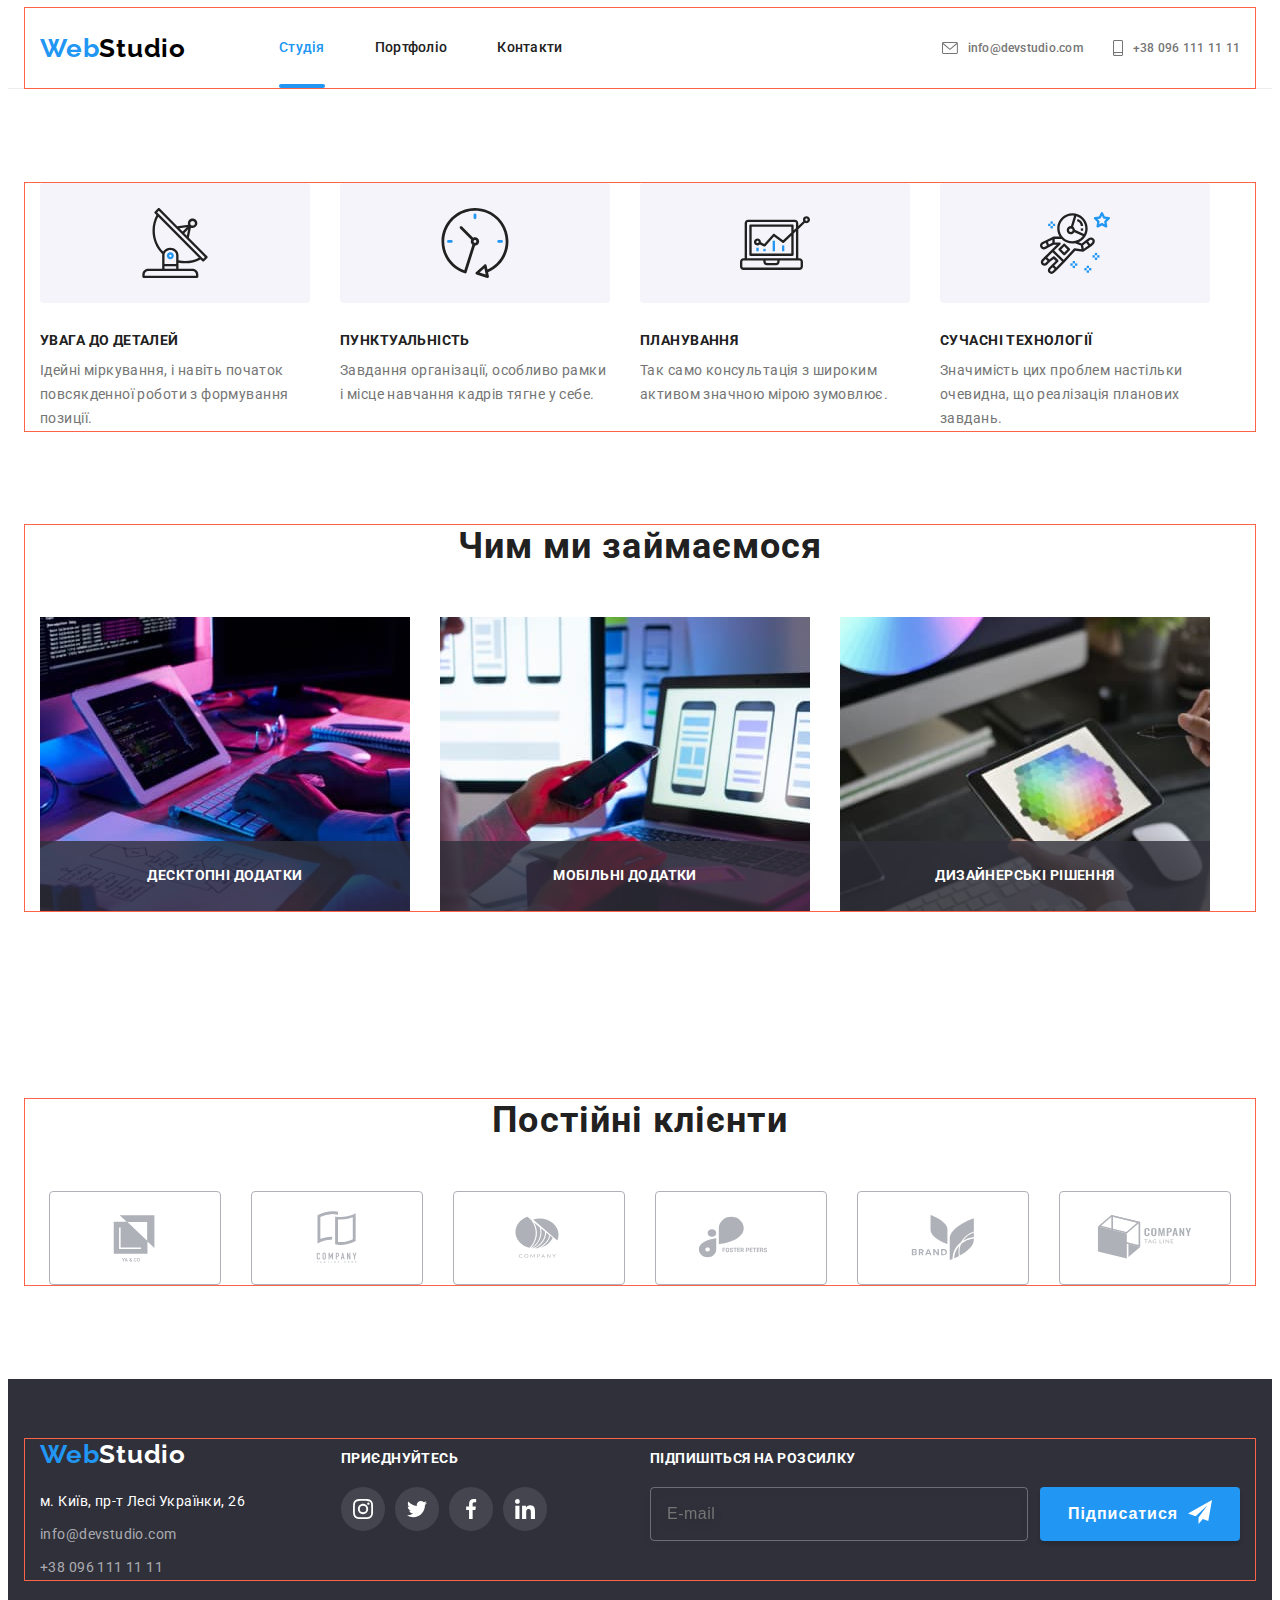
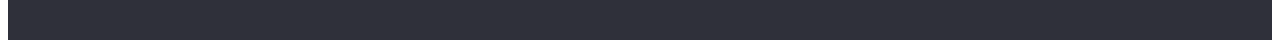
==== index.html @ c125a51f "Header nav tablet corrected" ====
<!DOCTYPE html>
<html lang="uk">
  <head>
    <meta charset="UTF-8" />
    <meta http-equiv="X-UA-Compatible" content="IE=edge" />
    <meta name="viewport" content="width=device-width, initial-scale=1.0" />
    <title lang="en">WebStudio</title>
    <link rel="preconnect" href="https://fonts.googleapis.com" />
    <link rel="preconnect" href="https://fonts.gstatic.com" crossorigin />
    <link
      href="https://fonts.googleapis.com/css2?family=Raleway:wght@700&family=Roboto:wght@400;500;700;900&display=swap"
      rel="stylesheet"
    />
    <link
      rel="stylesheet"
      href="https://cdnjs.cloudflare.com/ajax/libs/modern-normalize/1.1.0/modern-normalize.min.css"
      integrity="sha512-wpPYUAdjBVSE4KJnH1VR1HeZfpl1ub8YT/NKx4PuQ5NmX2tKuGu6U/JRp5y+Y8XG2tV+wKQpNHVUX03MfMFn9Q=="
      crossorigin="anonymous"
      referrerpolicy="no-referrer"
    />
    <link rel="stylesheet" href="./css/main.min.css" />
    <!-- <link rel="stylesheet" href="./css/styles.css" /> -->
  </head>

  <body>
    <header class="header">
      <div class="header-list container">
        <a class="logo link" href="./index.html"> <span class="logo-first-part">Web</span>Studio</a>

        <nav class="nav-menu">
          <ul class="header-nav list">
            <li class="header-nav-list">
              <a class="header-nav-link link current" href="./index.html">Студія</a>
            </li>
            <li class="header-nav-list">
              <a class="header-nav-link link" href="./portfolio.html">Портфоліо</a>
            </li>
            <li class="header-nav-list">
              <a class="header-nav-link link" href="./index.html">Контакти</a>
            </li>
          </ul>
        </nav>

        <ul class="nav-link list">
          <li class="contact-nav">
            <a class="header-link link-envelope link" href="mailto:info@devstudio.com">
              <svg class="contacts-icon" width="16" height="12">
                <use href="./images/icons.svg#icon-envelope"></use>
              </svg>
              info@devstudio.com
            </a>
          </li>
          <li class="contact-nav">
            <a class="header-link link-phone link" href="tel:+380961111111">
              <svg class="contacts-icon" width="10" height="16">
                <use href="./images/icons.svg#icon-phone"></use>
              </svg>
              +38 096 111 11 11</a
            >
          </li>
        </ul>
      </div>

      <!-- Mobail menu view -->
      <!-- 
      <div class="mobile-menue-container" id="mobile-menu" data-menue>
        <button
          class="mobile-menue-btn js-open-menu"
          type="button"
          aria-expanded="false"
          aria-controls="mobile-menu"
          data-menue-btn
        >
          <svg width="40" height="40" aria-label="Menue switch">
            <use class="js-open-menu" href="./images/icons.svg#icon-menu"></use>
            <use class="js-close-menu" href="./images/icons.svg#icon-close"></use>
          </svg>
        </button>

        <nav class="mobile-nav-menu">
          <ul class="mobile-nav list">
            <li class="mobile-nav-list">
              <a class="mobile-nav-link link current" href="./index.html">Студія</a>
            </li>
            <li class="mobile-nav-list">
              <a class="mobile-nav-link link" href="./portfolio.html">Портфоліо</a>
            </li>
            <li class="mobile-nav-list">
              <a class="mobile-nav-link link" href="./index.html">Контакти</a>
            </li>
          </ul>
        </nav>

        <ul class="mobile-contact-nav list">
          <li class="mobile-link">
            <a class="mobile-link-tel link" href="tel:+380961111111"> +38 096 111 11 11</a>
          </li>
          <li class="mobile-link">
            <a class="mobile-link-mail link" href="mailto:info@devstudio.com"
              >info@devstudio.com
            </a>
          </li>
        </ul>

        <ul class="mobile-social-list list">
          <li class="mobile-social-item">
            <a class="mobile-social-link link" href="https://www.instagram.com/"> Instagram </a>
          </li>
          <li class="mobile-social-item">
            <a class="mobile-social-link link" href="https://twitter.com/"> Twitter </a>
          </li>
          <li class="mobile-social-item">
            <a class="mobile-social-link link" href="https://www.facebook.com/"> Facebook </a>
          </li>
          <li class="mobile-social-item">
            <a class="mobile-social-link link" href="https://www.linkedin.com/"> LinkedIn </a>
          </li>
        </ul>
      </div> -->
      <!-- Mobail menu view end -->
    </header>

    <main>
      <!-- <section class="main-section">
        <div class="container">
          <h1 class="main-section__title">Ефективні рішення для вашого бізнесу</h1>
          <button class="main-section__btn" type="button" data-modal-open>Замовити послугу</button>
        </div>
      </section> -->

      <section class="benefits">
        <div class="container">
          <h2 class="visually-hidden">Наші переваги</h2>
          <ul class="benefits__list list">
            <li class="benefits__item benefits__item--antenna">
              <h3 class="benefits__title">Увага до деталей</h3>
              <p class="benefits__content">
                Ідейні міркування, і навіть початок повсякденної роботи з формування позиції.
              </p>
            </li>
            <li class="benefits__item benefits__item--clock">
              <h3 class="benefits__title">Пунктуальність</h3>
              <p class="benefits__content">
                Завдання організації, особливо рамки і місце навчання кадрів тягне у себе.
              </p>
            </li>
            <li class="benefits__item benefits__item--diagram">
              <h3 class="benefits__title">Планування</h3>
              <p class="benefits__content">
                Так само консультація з широким активом значною мірою зумовлює.
              </p>
            </li>
            <li class="benefits__item benefits__item--astronaut">
              <h3 class="benefits__title">Сучасні технології</h3>
              <p class="benefits__content">
                Значимість цих проблем настільки очевидна, що реалізація планових завдань.
              </p>
            </li>
          </ul>
        </div>
      </section>

      <section class="services">
        <div class="container">
          <h2 class="servises__title">Чим ми займаємося</h2>
          <ul class="services__list list">
            <li class="services__item">
              <img src="./images/service1.jpg" alt="Наша робота 1" width="370" height="294" />
              <p class="services__name">Десктопні додатки</p>
            </li>
            <li class="services__item">
              <img src="./images/service2.jpg" alt="Наша робота 2" width="370" height="294" />
              <p class="services__name">Мобільні додатки</p>
            </li>
            <li class="services__item">
              <img src="./images/service3.jpg" alt="Наша робота 3" width="370" height="294" />
              <p class="services__name">Дизайнерські рішення</p>
            </li>
          </ul>
        </div>
      </section>

      <!-- <section class="team">
        <div class="container">
          <h2 class="team__title">Наша команда</h2>
          <ul class="team__list list">
            <li class="team__item">
              <img src="./images/ihor.jpg" alt="Фото Ігора Дем'яненко" width="270" height="260" />
              <div class="member">
                <h3 class="team__member">Ігор Дем'яненко</h3>
                <p lang="en" class="team__position">Product Designer</p>
                <ul class="social__list list">
                  <li>
                    <a href="https://www.instagram.com/" class="social__link">
                      <svg width="20" height="20">
                        <use href="./images/icons.svg#icon-instagram"></use>
                      </svg>
                    </a>
                  </li>
                  <li>
                    <a href="https://twitter.com/" class="social__link">
                      <svg width="20" height="20">
                        <use href="./images/icons.svg#icon-twitter"></use>
                      </svg>
                    </a>
                  </li>
                  <li>
                    <a href="https://www.facebook.com/" class="social__link">
                      <svg width="20" height="20">
                        <use href="./images/icons.svg#icon-facebook"></use>
                      </svg>
                    </a>
                  </li>
                  <li>
                    <a href="https://www.linkedin.com/" class="social__link">
                      <svg width="20" height="20">
                        <use href="./images/icons.svg#icon-linkedin"></use>
                      </svg>
                    </a>
                  </li>
                </ul>
              </div>
            </li>
            <li class="team__item">
              <img src="./images/olga.jpg" alt="Фото Ольги Репіної" width="270" height="260" />
              <div class="member">
                <h3 class="team__member">Ольга Рєпіна</h3>
                <p lang="en" class="team__position">Frontend Developer</p>
                <ul class="social__list list">
                  <li>
                    <a href="https://www.instagram.com/" class="social__link">
                      <svg width="20" height="20">
                        <use href="./images/icons.svg#icon-instagram"></use>
                      </svg>
                    </a>
                  </li>
                  <li>
                    <a href="https://twitter.com/" class="social__link">
                      <svg width="20" height="20">
                        <use href="./images/icons.svg#icon-twitter"></use>
                      </svg>
                    </a>
                  </li>
                  <li>
                    <a href="https://www.facebook.com/" class="social__link">
                      <svg width="20" height="20">
                        <use href="./images/icons.svg#icon-facebook"></use>
                      </svg>
                    </a>
                  </li>
                  <li>
                    <a href="https://www.linkedin.com/" class="social__link">
                      <svg width="20" height="20">
                        <use href="./images/icons.svg#icon-linkedin"></use>
                      </svg>
                    </a>
                  </li>
                </ul>
              </div>
            </li>
            <li class="team__item">
              <img src="./images/nikola.jpg" alt="Фото Смколи Тарасова" width="270" height="260" />
              <div class="member">
                <h3 class="team__member">Микола Тарасов</h3>
                <p lang="en" class="team__position">Marketing</p>
                <ul class="social__list list">
                  <li>
                    <a
                      href="https://www.instagram.com/"
                      class="social__link"
                      aria-label="instagram icon"
                    >
                      <svg width="20" height="20">
                        <use href="./images/icons.svg#icon-instagram"></use>
                      </svg>
                    </a>
                  </li>
                  <li>
                    <a href="https://twitter.com/" class="social__link" aria-label="twitter icon">
                      <svg width="20" height="20">
                        <use href="./images/icons.svg#icon-twitter"></use>
                      </svg>
                    </a>
                  </li>
                  <li>
                    <a
                      href="https://www.facebook.com/"
                      class="social__link"
                      aria-label="facebook icon"
                    >
                      <svg width="20" height="20">
                        <use href="./images/icons.svg#icon-facebook"></use>
                      </svg>
                    </a>
                  </li>
                  <li>
                    <a
                      href="https://www.linkedin.com/"
                      class="social__link"
                      aria-label="linkedin icon"
                    >
                      <svg width="20" height="20">
                        <use href="./images/icons.svg#icon-linkedin"></use>
                      </svg>
                    </a>
                  </li>
                </ul>
              </div>
            </li>
            <li class="team__item">
              <img src="./images/mikle.jpg" alt="Фото Михайла Єрмакова" width="270" height="260" />
              <div class="member">
                <h3 class="team__member">Михайло Єрмаков</h3>
                <p lang="en" class="team__position">UI Designer</p>
                <ul class="social__list list">
                  <li>
                    <a href="https://www.instagram.com/" class="social__link">
                      <svg width="20" height="20">
                        <use href="./images/icons.svg#icon-instagram"></use>
                      </svg>
                    </a>
                  </li>
                  <li>
                    <a href="https://twitter.com/" class="social__link">
                      <svg width="20" height="20">
                        <use href="./images/icons.svg#icon-twitter"></use>
                      </svg>
                    </a>
                  </li>
                  <li>
                    <a href="https://www.facebook.com/" class="social__link">
                      <svg width="20" height="20">
                        <use href="./images/icons.svg#icon-facebook"></use>
                      </svg>
                    </a>
                  </li>
                  <li>
                    <a href="https://www.linkedin.com/" class="social__link">
                      <svg width="20" height="20">
                        <use href="./images/icons.svg#icon-linkedin"></use>
                      </svg>
                    </a>
                  </li>
                </ul>
              </div>
            </li>
          </ul>
        </div>
      </section> -->

      <section class="clients">
        <div class="container">
          <h2 class="clients__title">Постійні клієнти</h2>
          <ul class="clients__list list">
            <li>
              <a class="clients__link" href="">
                <svg width="106" height="60">
                  <use href="./images/icons.svg#icon-client1"></use>
                </svg>
              </a>
            </li>
            <li>
              <a class="clients__link" href="">
                <svg width="106" height="60">
                  <use href="./images/icons.svg#icon-client2"></use>
                </svg>
              </a>
            </li>
            <li>
              <a class="clients__link" href="">
                <svg width="106" height="60">
                  <use href="./images/icons.svg#icon-client3"></use>
                </svg>
              </a>
            </li>
            <li>
              <a class="clients__link" href="">
                <svg width="106" height="60">
                  <use href="./images/icons.svg#icon-client4"></use>
                </svg>
              </a>
            </li>
            <li>
              <a class="clients__link" href="">
                <svg width="106" height="60">
                  <use href="./images/icons.svg#icon-client5"></use>
                </svg>
              </a>
            </li>
            <li>
              <a class="clients__link" href="">
                <svg width="106" height="60">
                  <use href="./images/icons.svg#icon-client6"></use>
                </svg>
              </a>
            </li>
          </ul>
        </div>
      </section>
    </main>

    <footer class="footer">
      <div class="footer-container container">
        <div class="footer-address-container">
          <a class="footer-logo logo link" href="./index.html">
            <span class="logo-first-part">Web</span>Studio</a
          >
          <address class="footer-address">
            <ul class="list">
              <li class="footer-list">
                <a
                  class="address-link link"
                  href="https://goo.gl/maps/5Z18BUfWbixnfmwy8"
                  target="_blank"
                  rel="noopener noreferrer nofollow"
                  >м. Київ, пр-т Лесі Українки, 26</a
                >
              </li>
              <li class="footer-list">
                <a class="footer-link link" href="mailto:info@devstudio.com">info@devstudio.com</a>
              </li>
              <li class="footer-list">
                <a class="footer-link link" href="tel:+380961111111">+38 096 111 11 11</a>
              </li>
            </ul>
          </address>
        </div>

        <div class="footer-social-container">
          <p lang="en" class="footer-title">приєднуйтесь</p>
          <ul class="footer-social-list list">
            <li>
              <a class="footer-social-link" href="https://www.instagram.com/">
                <svg width="20" height="20">
                  <use href="./images/icons.svg#icon-instagram"></use>
                </svg>
              </a>
            </li>
            <li>
              <a class="footer-social-link" href="https://twitter.com/">
                <svg width="20" height="20">
                  <use href="./images/icons.svg#icon-twitter"></use>
                </svg>
              </a>
            </li>
            <li>
              <a class="footer-social-link" href="https://www.facebook.com/">
                <svg width="20" height="20">
                  <use href="./images/icons.svg#icon-facebook"></use>
                </svg>
              </a>
            </li>
            <li>
              <a class="footer-social-link" href="https://www.linkedin.com/">
                <svg width="20" height="20">
                  <use href="./images/icons.svg#icon-linkedin"></use>
                </svg>
              </a>
            </li>
          </ul>
        </div>

        <div class="footer-mail-container">
          <p class="footer-mail-title">Підпишіться на розсилку</p>
          <form class="footer-form">
            <input
              class="footer-email"
              type="email"
              name="email"
              id="mail"
              placeholder="E-mail"
              required
            />
            <button class="footer-btn" type="submit">
              Підписатися
              <svg class="footer-mail-btn" width="24" height="24">
                <use href="./images/icons.svg#icon-send"></use>
              </svg>
            </button>
          </form>
        </div>
      </div>
    </footer>

    <!-- модальне вікно замовити послугу -->

    <!-- <div class="backdrop is-hidden" data-modal>
      <div class="modal">
        <button class="modal-btn-icon" data-modal-close>
          <svg class="" width="18" height="18">
            <use href="./images/icons.svg#icon-close-btn"></use>
          </svg>
        </button>

        <p class="modal-title">Залиште свої дані, ми вам передзвонимо</p>
        <form>
          <div class="form-field">
            <label for="name">Ім'я</label>
            <input class="input-field" type="text" name="name" id="name" autofocus />
            <svg class="form-icon" width="18" height="18 ">
              <use href="./images/icons.svg#icon-person-modal"></use>
            </svg>
          </div>
          <div class="form-field">
            <label for="tel">Телефон</label>
            <input class="input-field" type="tel" name="tel" id="tel" />
            <svg class="form-icon" width="18" height="18 ">
              <use href="./images/icons.svg#icon-phone-modal"></use>
            </svg>
          </div>
          <div class="form-field">
            <label for="mail">Пошта</label>
            <input class="input-field" type="email" name="mail" id="mail" />
            <svg class="form-icon" width="18" height="18 ">
              <use href="./images/icons.svg#icon-email-modal"></use>
            </svg>
          </div>

          <div class="form-field">
            <label for="comment">Коментар</label>
            <textarea
              class="input-field input-field-comment"
              name="comment"
              id="comment"
              rows="6"
              placeholder="Введіть текст"
            ></textarea>
          </div>

          <div class="conditions-field">
            <input
              class="form-checkbox"
              type="checkbox"
              name="conditions"
              value="conditions"
              id="conditions"
            />
            <label for="conditions"
              >Погоджуюся з розсилкою та приймаю
              <a class="conditions-link" href="">Умови договору</a>
            </label>
          </div>

          <button class="modal-btn" type="submit" data-modal-close>Відправити</button>
        </form>
      </div>
    </div> -->

    <!-- modal window end -->

    <!-- підключили скріпт модального вікна -->
    <script src="./js/modal.js"></script>
    <script src="./js/menue.js"></script>
  </body>
</html>
---- css/main.min.css ----
:root{--main-background-color: #ffffff;--additional-font-color: #ffffff;--accent-color: #2196f3;--accent-color-cards: rgba(33, 150, 243, 0.9);--btn-bg-color: #188ce8;--footer-font: #2f303a;--services-font-cl: rgba(47, 48, 58, 0.8);--main-font-color: #212121;--secondary-font-color: #757575;--form-font-color: rgba(255, 255, 255, 0.6);--border-form-color: rgba(255, 255, 255, 0.3);--section-color: #f5f4fa;--icon-color: #afb1b8;--border-color: rgba(33, 33, 33, 0.2);--comment-font-color: rgba(117, 117, 117, 0.5);--logo-font: "Raleway", sans-serif;--main-font: "Roboto", sans-serif}.visually-hidden{position:absolute;width:1px;height:1px;margin:-1px;border:0;padding:0;white-space:nowrap;-webkit-clip-path:inset(100%);clip-path:inset(100%);clip:rect(0 0 0 0);overflow:hidden}.modal-btn,.modal-btn-icon,.footer-mail-btn,.footer-btn,.works-btn,.choice-btn:not(:last-child),.main-section__btn{cursor:pointer}body{background-color:var(--main-background-color);font-family:var(--main-font);color:var(--main-font-color);font-size:14px;letter-spacing:.03em}body.modal-open{overflow:hidden}h1,h2,h3,h4,h5,h6,p{margin:0}img{display:block;max-width:100%;height:auto}.link{text-decoration:none}.list{margin:0;padding:0;list-style:none}.header{border-bottom:1px solid #ececec}.header-nav-list{position:relative}.header-nav-list:not(:last-child){margin-right:50px}.header-list{display:-webkit-box;display:-ms-flexbox;display:flex;-webkit-box-align:center;-ms-flex-align:center;align-items:center}.nav-menu{display:none}@media screen and (min-width: 768px){.nav-menu{display:block;margin-left:93px}}.header-nav{display:-webkit-box;display:-ms-flexbox;display:flex}.header-nav-link{display:-webkit-box;display:-ms-flexbox;display:flex;-webkit-box-align:center;-ms-flex-align:center;align-items:center;padding-top:32px;padding-bottom:32px;font-weight:500;font-size:14px;line-height:1.14;letter-spacing:.02em;color:var(--main-font-color);-webkit-transition-property:color;transition-property:color;-webkit-transition-duration:250ms;transition-duration:250ms;-webkit-transition-timing-function:cubic-bezier(0.4, 0, 0.2, 1);transition-timing-function:cubic-bezier(0.4, 0, 0.2, 1)}.header-nav-link:hover,.header-nav-link:focus{color:var(--accent-color)}.header-nav-link.current{color:var(--accent-color)}.header-link{color:var(--secondary-font-color);display:-webkit-box;display:-ms-flexbox;display:flex;-webkit-box-align:center;-ms-flex-align:center;align-items:center;padding-top:32px;padding-bottom:32px;font-weight:500;font-size:14px;line-height:1.14;letter-spacing:.02em;-webkit-transition-property:color;transition-property:color;-webkit-transition-duration:250ms;transition-duration:250ms;-webkit-transition-timing-function:cubic-bezier(0.4, 0, 0.2, 1);transition-timing-function:cubic-bezier(0.4, 0, 0.2, 1)}@media screen and (min-width: 768px){.header-link{font-weight:500;font-size:12px;line-height:1.17;letter-spacing:.02em}}@media screen and (min-width: 768px)and (max-width: 1199px){.header-link{padding-top:0px;padding-bottom:0px}}.header-link:hover,.header-link:focus{color:var(--accent-color)}.contacts-icon{margin-right:10px;fill:currentColor}.nav-link{display:-webkit-box;display:-ms-flexbox;display:flex;margin-left:auto;-webkit-box-align:center;-ms-flex-align:center;align-items:center}@media screen and (max-width: 480px){.nav-link{display:none}}@media screen and (min-width: 768px)and (max-width: 1199px){.nav-link{display:block}}.contact-nav:not(:last-child){margin-right:30px}@media screen and (min-width: 768px)and (max-width: 1199px){.contact-nav:not(:last-child){margin-right:0px;margin-bottom:10px}}.main-section{margin:0 auto;padding-top:200px;padding-bottom:200px;max-width:1600px;height:600px;background-color:var(--footer-font);background-image:-webkit-gradient(linear, left top, left bottom, from(rgba(47, 48, 58, 0.7)), to(rgba(47, 48, 58, 0.4))),url("../images/font.jpg");background-image:linear-gradient(180deg, rgba(47, 48, 58, 0.7), rgba(47, 48, 58, 0.4)),url("../images/font.jpg");background-size:cover;background-repeat:no-repeat;background-position:center;-webkit-box-shadow:0px 4px 4px 0px rgba(0,0,0,.25);box-shadow:0px 4px 4px 0px rgba(0,0,0,.25)}.main-section__title{margin-top:0;margin-bottom:30px;margin-left:auto;margin-right:auto;width:696px;font-weight:900;font-size:44px;line-height:1.36;letter-spacing:.06em;text-align:center;text-transform:uppercase;color:var(--main-background-color)}.logo{font-family:var(--logo-font);font-weight:700;font-size:24px;line-height:1.17;letter-spacing:.03em;color:#000;-webkit-transition-property:color;transition-property:color;-webkit-transition-duration:250ms;transition-duration:250ms;-webkit-transition-timing-function:cubic-bezier(0.4, 0, 0.2, 1);transition-timing-function:cubic-bezier(0.4, 0, 0.2, 1)}@media screen and (max-width: 480px){.logo{padding-top:16px;padding-bottom:16px}}@media screen and (min-width: 1200px){.logo{font-weight:700;font-size:26px;line-height:1.19;letter-spacing:.03em}}.logo:hover,.logo:focus{color:var(--accent-color)}.logo-first-part{color:var(--accent-color)}.footer-logo{color:var(--main-background-color);-webkit-transition-property:color;transition-property:color;-webkit-transition-duration:250ms;transition-duration:250ms;-webkit-transition-timing-function:cubic-bezier(0.4, 0, 0.2, 1);transition-timing-function:cubic-bezier(0.4, 0, 0.2, 1)}.main-section__btn{display:block;padding:10px 32px;text-align:center;min-width:216px;margin-left:auto;margin-right:auto;font-family:inherit;font-weight:700;font-size:16px;line-height:1.88;letter-spacing:.06em;display:-webkit-box;display:-ms-flexbox;display:flex;-webkit-box-align:center;-ms-flex-align:center;align-items:center;text-align:center;color:var(--main-background-color);background-color:var(--accent-color);border-radius:4px;border:none;-webkit-transition-property:background-color,-webkit-box-shadow;transition-property:background-color,-webkit-box-shadow;transition-property:background-color,box-shadow;transition-property:background-color,box-shadow,-webkit-box-shadow;-webkit-transition-duration:250ms;transition-duration:250ms;-webkit-transition-timing-function:cubic-bezier(0.4, 0, 0.2, 1);transition-timing-function:cubic-bezier(0.4, 0, 0.2, 1)}.main-section__btn:active,.main-section__btn:hover,.main-section__btn:focus{background-color:var(--btn-bg-color);-webkit-box-shadow:0px 4px 4px rgba(0,0,0,.25);box-shadow:0px 4px 4px rgba(0,0,0,.25)}.choice-btn:not(:last-child){margin-right:8px}.works-btn{display:block;padding:6px 25px;font-family:inherit;font-weight:500;font-size:16px;line-height:1.63;letter-spacing:.03em;text-align:center;border-radius:4px;background-color:var(--section-color);color:var(--main-font-color);border:none;-webkit-transition-property:color,background-color,-webkit-box-shadow;transition-property:color,background-color,-webkit-box-shadow;transition-property:color,background-color,box-shadow;transition-property:color,background-color,box-shadow,-webkit-box-shadow;-webkit-transition-duration:250ms;transition-duration:250ms;-webkit-transition-timing-function:cubic-bezier(0.4, 0, 0.2, 1);transition-timing-function:cubic-bezier(0.4, 0, 0.2, 1)}.works-btn:active,.works-btn:hover,.works-btn:focus{background-color:var(--accent-color);color:var(--main-background-color);-webkit-box-shadow:0px 4px 4px rgba(0,0,0,.25);box-shadow:0px 4px 4px rgba(0,0,0,.25)}.footer-btn{position:relative;width:200px;background-color:var(--accent-color);border:none;-webkit-box-shadow:0px 4px 4px rgba(0,0,0,.15);box-shadow:0px 4px 4px rgba(0,0,0,.15);border-radius:4px;font-weight:700;font-size:16px;line-height:1.88;letter-spacing:.06em;-webkit-box-align:center;-ms-flex-align:center;align-items:center;text-align:left;color:var(--additional-font-color);padding:10px 28px;-webkit-transition-property:background-color,-webkit-box-shadow;transition-property:background-color,-webkit-box-shadow;transition-property:background-color,box-shadow;transition-property:background-color,box-shadow,-webkit-box-shadow;-webkit-transition-duration:250ms;transition-duration:250ms;-webkit-transition-timing-function:cubic-bezier(0.4, 0, 0.2, 1);transition-timing-function:cubic-bezier(0.4, 0, 0.2, 1)}.footer-btn:hover,.footer-btn:focus{background-color:var(--btn-bg-color);-webkit-box-shadow:0px 4px 4px rgba(0,0,0,.25);box-shadow:0px 4px 4px rgba(0,0,0,.25)}.footer-mail-btn{position:absolute;top:13px;right:28px;fill:var(--main-background-color)}.benefits{padding-top:60px;padding-bottom:60px}@media screen and (min-width: 1200px){.benefits{padding-top:94px;padding-bottom:94px}}.benefits__list{display:block}@media screen and (min-width: 768px){.benefits__list{display:-webkit-box;display:-ms-flexbox;display:flex;-ms-flex-wrap:wrap;flex-wrap:wrap}}@media screen and (min-width: 1200px){.benefits__list{display:-webkit-box;display:-ms-flexbox;display:flex;-ms-flex-wrap:nowrap;flex-wrap:nowrap}}@media screen and (min-width: 768px){.benefits__item{max-width:354px}}@media screen and (min-width: 1200px){.benefits__item{max-width:270px}}.benefits__item::before{content:"";display:block;height:120px;background-color:var(--section-color);border-radius:4px;background-position:center;background-repeat:no-repeat}.benefits__item:not(:last-child){margin-right:0px;margin-bottom:30px}@media screen and (min-width: 1200px){.benefits__item:not(:last-child){margin-right:30px;margin-bottom:0px}}@media screen and (min-width: 768px){.benefits__item:not(:nth-child(2n)){margin-right:30px}}@media screen and (min-width: 768px){.benefits__item:nth-last-child(-n+2){margin-bottom:0px}}.benefits__item--antenna::before{background-image:url("../images/antenna.svg")}.benefits__item--clock::before{background-image:url("../images/clock.svg")}.benefits__item--diagram::before{background-image:url("../images/diagram.svg")}.benefits__item--astronaut::before{background-image:url("../images/astronaut.svg")}.benefits__title{font-weight:700;font-size:14px;line-height:1.14;letter-spacing:.03em;margin-top:30px;margin-bottom:10px;text-transform:uppercase;color:var(--main-font-color)}@media screen and (max-width: 767px){.benefits__title{text-align:center}}.benefits__content{font-size:14px;line-height:1.71;letter-spacing:.03em;margin-top:0;margin-bottom:0;color:var(--secondary-font-color)}.container{width:1200px;padding-left:15px;padding-right:15px;margin:0 auto;outline:1px solid tomato}@media screen and (min-width: 480px){.container{width:480px}}@media screen and (min-width: 768px){.container{width:768px}}@media screen and (min-width: 1200px){.container{width:1200px}}.current{color:var(--accent-color)}.current::after{display:inline-block;position:absolute;content:"";bottom:0;width:100%;height:4px;border-radius:2px;background-color:var(--accent-color)}@media screen and (max-width: 767px){.current::after{display:none}}.services{padding-top:0;padding-bottom:94px}@media screen and (max-width: 1199px){.services{display:none}}.services__list{display:-webkit-box;display:-ms-flexbox;display:flex}.services__item{position:relative}.services__item:not(:last-child){margin-right:30px}.servises__title{margin-bottom:50px;font-weight:700;font-size:36px;line-height:1.17;letter-spacing:.03em;text-align:center;color:var(--main-font-color)}.services__name{position:absolute;bottom:0;width:100%;min-height:70px;font-weight:700;font-size:14px;line-height:1.14;text-transform:uppercase;display:-webkit-box;display:-ms-flexbox;display:flex;-webkit-box-align:center;-ms-flex-align:center;align-items:center;-webkit-box-pack:center;-ms-flex-pack:center;justify-content:center;color:var(--additional-font-color);background-color:var(--services-font-cl)}.team{padding-top:94px;padding-bottom:94px;background-color:var(--section-color)}.team__list{display:-webkit-box;display:-ms-flexbox;display:flex}.team__item{background-color:var(--main-background-color);-webkit-box-shadow:0px 1px 3px rgba(0,0,0,.12),0px 1px 1px rgba(0,0,0,.14),0px 2px 1px rgba(0,0,0,.2);box-shadow:0px 1px 3px rgba(0,0,0,.12),0px 1px 1px rgba(0,0,0,.14),0px 2px 1px rgba(0,0,0,.2);border-radius:0px 0px 4px 4px}.team__item:not(:last-child){margin-right:30px}.team__title{margin-bottom:50px;font-weight:700;font-size:36px;line-height:1.17;letter-spacing:.03em;text-align:center;color:var(--main-font-color)}.member{padding:30px 0}.team__member{margin-top:0;margin:0;margin-bottom:10px;font-weight:500;font-size:16px;line-height:1.19;letter-spacing:.03em;text-align:center;color:var(--main-font-color)}.team__position{margin:0;margin-bottom:16px;font-size:16px;line-height:1.19;letter-spacing:.03em;text-align:center;color:var(--secondary-font-color)}.clients{padding-top:60px;padding-bottom:60px}@media screen and (min-width: 1200px){.clients{padding-top:94px;padding-bottom:94px}}.clients__title{margin-bottom:30px;font-weight:700;font-size:28px;line-height:1.18;letter-spacing:.03em;text-align:center;color:var(--main-font-color)}@media screen and (min-width: 1200px){.clients__title{margin-bottom:50px;font-weight:700;font-size:36px;line-height:1.17;letter-spacing:.03em}}.clients__list{display:-webkit-box;display:-ms-flexbox;display:flex;-ms-flex-wrap:wrap;flex-wrap:wrap;gap:30px;-webkit-box-align:center;-ms-flex-align:center;align-items:center;-webkit-box-pack:center;-ms-flex-pack:center;justify-content:center;border-color:#afb1b8}.clients__link{display:-webkit-box;display:-ms-flexbox;display:flex;-webkit-box-align:center;-ms-flex-align:center;align-items:center;-webkit-box-pack:center;-ms-flex-pack:center;justify-content:center;width:210px;height:92px;background-color:var(--main-background-color);fill:var(--icon-color);border:1px solid var(--icon-color);border-radius:4px;-webkit-transition-property:border;transition-property:border;-webkit-transition-property:fill;transition-property:fill;-webkit-transition-duration:250ms;transition-duration:250ms;-webkit-transition-timing-function:cubic-bezier(0.4, 0, 0.2, 1);transition-timing-function:cubic-bezier(0.4, 0, 0.2, 1)}@media screen and (min-width: 768px){.clients__link{width:226px}}@media screen and (min-width: 1200px){.clients__link{width:170px}}.clients__link:hover,.clients__link:focus{fill:var(--accent-color);border:1px solid var(--accent-color)}.footer{padding-top:60px;padding-bottom:60px;background-color:var(--footer-font)}.footer-container{display:-webkit-box;display:-ms-flexbox;display:flex}@media screen and (min-width: 480px){.footer-container{-webkit-box-orient:vertical;-webkit-box-direction:normal;-ms-flex-direction:column;flex-direction:column;text-align:center}}@media screen and (min-width: 768px)and (max-width: 1199px){.footer-container{-ms-flex-wrap:wrap;flex-wrap:wrap;-webkit-box-orient:horizontal;-webkit-box-direction:normal;-ms-flex-direction:row;flex-direction:row;-webkit-box-pack:justify;-ms-flex-pack:justify;justify-content:space-between}}@media screen and (min-width: 1200px){.footer-container{-webkit-box-orient:horizontal;-webkit-box-direction:normal;-ms-flex-direction:row;flex-direction:row;-webkit-box-align:baseline;-ms-flex-align:baseline;align-items:baseline;text-align:left}}.footer-address-container{text-align:center;margin-bottom:60px}@media screen and (max-width: 767px){.footer-address-container{min-width:450px}}@media screen and (min-width: 768px)and (max-width: 1199px){.footer-address-container{width:232px;margin-left:60px}}@media screen and (min-width: 1200px){.footer-address-container{min-width:231px;margin-left:0px;margin-bottom:0px;margin-right:70px;text-align:left}}.footer-social-container{width:450px;text-align:center;margin-bottom:60px}@media screen and (min-width: 768px)and (max-width: 1199px){.footer-social-container{width:206px;margin-right:60px}}@media screen and (min-width: 1200px){.footer-social-container{min-width:206px;text-align:left;margin-bottom:0px;margin-left:0px}}@media screen and (min-width: 768px)and (max-width: 1199px){.footer-mail-container{width:100%}}@media screen and (min-width: 1200px){.footer-mail-container{margin-left:auto}}.footer-address{margin-top:20px;font-style:normal}.address-link{font-size:14px;line-height:1.71;letter-spacing:.03em;color:var(--main-background-color);-webkit-transition-property:color;transition-property:color;-webkit-transition-duration:250ms;transition-duration:250ms;-webkit-transition-timing-function:cubic-bezier(0.4, 0, 0.2, 1);transition-timing-function:cubic-bezier(0.4, 0, 0.2, 1)}.address-link:hover,.address-link:focus{color:var(--accent-color)}.footer-link{font-size:14px;line-height:1.71;letter-spacing:.03em;color:rgba(255,255,255,.6);-webkit-transition-property:color;transition-property:color;-webkit-transition-duration:250ms;transition-duration:250ms;-webkit-transition-timing-function:cubic-bezier(0.4, 0, 0.2, 1);transition-timing-function:cubic-bezier(0.4, 0, 0.2, 1)}.footer-link:hover,.footer-link:focus{color:var(--accent-color)}.footer-list:not(:last-child){margin-bottom:9px}.footer-title,.footer-mail-title{margin-bottom:20px;font-weight:700;font-size:14px;line-height:1.14;letter-spacing:.03em;text-transform:uppercase;color:var(--main-background-color)}.footer-social-link{display:-webkit-box;display:-ms-flexbox;display:flex;-webkit-box-align:center;-ms-flex-align:center;align-items:center;-webkit-box-pack:center;-ms-flex-pack:center;justify-content:center;background-color:rgba(255,255,255,.1);fill:var(--main-background-color);border-radius:50%;width:44px;height:44px;-webkit-transition-property:background-color;transition-property:background-color;-webkit-transition-duration:250ms;transition-duration:250ms;-webkit-transition-timing-function:cubic-bezier(0.4, 0, 0.2, 1);transition-timing-function:cubic-bezier(0.4, 0, 0.2, 1)}.footer-social-link:hover,.footer-social-link:focus{background-color:var(--accent-color)}.footer-social-list{display:-webkit-box;display:-ms-flexbox;display:flex;gap:10px;-webkit-box-pack:center;-ms-flex-pack:center;justify-content:center}@media screen and (min-width: 1200px){.footer-social-list{-webkit-box-pack:start;-ms-flex-pack:start;justify-content:start}}@media screen and (min-width: 1200px){.footer-form{margin:right 12px;display:-webkit-box;display:-ms-flexbox;display:flex;gap:12px}}.footer-form input{font-size:16px;line-height:1.25;letter-spacing:.03em;-webkit-box-align:center;-ms-flex-align:center;align-items:center;color:rgba(255,255,255,.6);padding-left:16px}.footer-email{width:100%;height:50px;margin-bottom:20px;background-color:rgba(0,0,0,0);border:1px solid rgba(255,255,255,.3);-webkit-filter:drop-shadow(0px 4px 4px rgba(0, 0, 0, 0.15));filter:drop-shadow(0px 4px 4px rgba(0, 0, 0, 0.15));border-radius:4px}@media screen and (min-width: 1200px){.footer-email{width:358px;margin-bottom:0px}}.backdrop{position:fixed;top:0;left:0;width:100%;height:100%;overflow-y:scroll;background-color:rgba(0,0,0,.2);-webkit-transition:opacity 250ms cubic-bezier(0.4, 0, 0.2, 1);transition:opacity 250ms cubic-bezier(0.4, 0, 0.2, 1)}.backdrop.is-hidden{opacity:0;pointer-events:none}.backdrop.is-hidden .modal{-webkit-transform:translate(-50%, -50%) scale(0.9);transform:translate(-50%, -50%) scale(0.9)}.modal{position:absolute;top:50%;left:50%;padding:40px;min-width:528px;min-height:581px;background-color:var(--main-background-color);-webkit-box-shadow:0px 1px 3px rgba(0,0,0,.12),0px 1px 1px rgba(0,0,0,.14),0px 2px 1px rgba(0,0,0,.2);box-shadow:0px 1px 3px rgba(0,0,0,.12),0px 1px 1px rgba(0,0,0,.14),0px 2px 1px rgba(0,0,0,.2);border-radius:4px;-webkit-transform:translate(-50%, -50%) scale(1);transform:translate(-50%, -50%) scale(1);-webkit-transition:-webkit-transform 250ms cubic-bezier(0.4, 0, 0.2, 1);transition:-webkit-transform 250ms cubic-bezier(0.4, 0, 0.2, 1);transition:transform 250ms cubic-bezier(0.4, 0, 0.2, 1);transition:transform 250ms cubic-bezier(0.4, 0, 0.2, 1), -webkit-transform 250ms cubic-bezier(0.4, 0, 0.2, 1)}.modal-title{font-weight:700;font-size:20px;line-height:1.15;letter-spacing:.03em;text-align:center;color:var(--main-font-color);margin-bottom:12px}.modal-btn-icon{display:-webkit-box;display:-ms-flexbox;display:flex;position:absolute;top:8px;right:8px;width:30px;height:30px;margin:8px 8px 2px auto;-webkit-box-pack:center;-ms-flex-pack:center;justify-content:center;-webkit-box-align:center;-ms-flex-align:center;align-items:center;background-color:var(--main-background-color);border:1px solid rgba(0,0,0,.1);border-radius:50%;-webkit-transition-property:fill,-webkit-box-shadow;transition-property:fill,-webkit-box-shadow;transition-property:fill,box-shadow;transition-property:fill,box-shadow,-webkit-box-shadow;-webkit-transition-duration:250ms;transition-duration:250ms;-webkit-transition-timing-function:cubic-bezier(0.4, 0, 0.2, 1);transition-timing-function:cubic-bezier(0.4, 0, 0.2, 1)}.modal-btn-icon:hover,.modal-btn-icon:focus{-webkit-box-shadow:0px 4px 4px rgba(0,0,0,.15);box-shadow:0px 4px 4px rgba(0,0,0,.15);fill:var(--accent-color)}.modal-btn{font-weight:700;font-size:16px;line-height:1.88;letter-spacing:.06em;display:block;text-align:center;margin-left:auto;margin-right:auto;min-width:200px;min-height:50px;background-color:var(--accent-color);color:var(--main-background-color);-webkit-box-shadow:0px 4px 4px rgba(0,0,0,.15);box-shadow:0px 4px 4px rgba(0,0,0,.15);border-radius:4px;border:none;-webkit-transition-property:background-color,-webkit-box-shadow;transition-property:background-color,-webkit-box-shadow;transition-property:background-color,box-shadow;transition-property:background-color,box-shadow,-webkit-box-shadow;-webkit-transition-duration:250ms;transition-duration:250ms;-webkit-transition-timing-function:cubic-bezier(0.4, 0, 0.2, 1);transition-timing-function:cubic-bezier(0.4, 0, 0.2, 1)}.modal-btn:hover,.modal-btn:focus{background-color:var(--btn-bg-color);-webkit-box-shadow:0px 4px 4px rgba(0,0,0,.25);box-shadow:0px 4px 4px rgba(0,0,0,.25)}.our-works{padding-top:94px;padding-bottom:94px}.works{padding:20px 24px;border:1px solid #eee;border-top:0}.works-choise{display:-webkit-box;display:-ms-flexbox;display:flex;-webkit-box-pack:center;-ms-flex-pack:center;justify-content:center;margin-bottom:50px}.works-card{display:-webkit-box;display:-ms-flexbox;display:flex;-ms-flex-wrap:wrap;flex-wrap:wrap}.works-list{margin-top:0;margin-right:30px;margin-bottom:30px;-ms-flex-preferred-size:calc((100% - 60px)/3);flex-basis:calc((100% - 60px)/3)}.works-list:nth-child(3n){margin-right:0}.works-list:nth-last-child(-n+3){margin-bottom:0}.works-link{display:block;-webkit-transition-property:-webkit-box-shadow;transition-property:-webkit-box-shadow;transition-property:box-shadow;transition-property:box-shadow, -webkit-box-shadow;-webkit-transition-duration:250ms;transition-duration:250ms;-webkit-transition-timing-function:cubic-bezier(0.4, 0, 0.2, 1);transition-timing-function:cubic-bezier(0.4, 0, 0.2, 1)}.works-link:hover,.works-link:focus{-webkit-box-shadow:0px 4px 4px rgba(0,0,0,.25);box-shadow:0px 4px 4px rgba(0,0,0,.25)}.works-title{margin-top:0;margin-bottom:4px;font-weight:700;font-size:18px;line-height:2;letter-spacing:.06em;color:var(--main-font-color)}.works-item{margin-top:0;font-size:16px;line-height:1.88;letter-spacing:.03em;color:var(--secondary-font-color)}.description{position:relative;overflow:hidden}.works-description{-webkit-transform:translateY(100%);transform:translateY(100%);position:absolute;top:0;left:0;visibility:visible;font-size:18px;line-height:1.56;letter-spacing:.03em;background-color:var(--accent-color-cards);color:var(--main-background-color);padding:63px 24px;-webkit-transition:-webkit-transform 250ms cubic-bezier(0.4, 0, 0.2, 1);transition:-webkit-transform 250ms cubic-bezier(0.4, 0, 0.2, 1);transition:transform 250ms cubic-bezier(0.4, 0, 0.2, 1);transition:transform 250ms cubic-bezier(0.4, 0, 0.2, 1), -webkit-transform 250ms cubic-bezier(0.4, 0, 0.2, 1)}.works-link:hover .works-description{-webkit-transform:translateY(0);transform:translateY(0)}.form-field{position:relative;display:-webkit-box;display:-ms-flexbox;display:flex;-webkit-box-orient:vertical;-webkit-box-direction:normal;-ms-flex-direction:column;flex-direction:column;margin-bottom:10px;-webkit-transition-property:border-color;transition-property:border-color;-webkit-transition-duration:250ms;transition-duration:250ms;-webkit-transition-timing-function:cubic-bezier(0.4, 0, 0.2, 1);transition-timing-function:cubic-bezier(0.4, 0, 0.2, 1)}.form-field label{color:var(--secondary-font-color);font-size:12px;line-height:1.17;letter-spacing:.01em;margin-bottom:4px}.input-field{margin:0;width:100%;height:40px;outline:rgba(0,0,0,0);padding:11px 42px 12px;border:1px solid var(--border-color);border-radius:4px;color:var(--secondary-font-color);-webkit-transition-property:border;transition-property:border;-webkit-transition-duration:250ms;transition-duration:250ms;-webkit-transition-timing-function:cubic-bezier(0.4, 0, 0.2, 1);transition-timing-function:cubic-bezier(0.4, 0, 0.2, 1)}.input-field:hover,.input-field:focus{border:none;border:1px solid var(--accent-color);border-radius:4px}.form-icon{position:absolute;top:50%;bottom:11px;left:12px;fill:var(--main-font-color);-webkit-transition-property:fill;transition-property:fill;-webkit-transition-duration:250ms;transition-duration:250ms;-webkit-transition-timing-function:cubic-bezier(0.4, 0, 0.2, 1);transition-timing-function:cubic-bezier(0.4, 0, 0.2, 1)}.input-field:hover+.form-icon,.input-field:focus-within+.form-icon{fill:var(--accent-color)}textarea{resize:none;height:120px;border:none;border:1px solid var(--border-color);border-radius:4px;padding:12px 16px;color:var(--comment-font-color);font-size:12px;line-height:1.17;letter-spacing:.01em}.input-field-comment{padding:12px 16px;height:120px}.conditions-field{-webkit-box-orient:horizontal;-webkit-box-direction:normal;-ms-flex-direction:row;flex-direction:row;-webkit-box-pack:center;-ms-flex-pack:center;justify-content:center;color:var(--secondary-font-color);font-size:14px;line-height:1.71;letter-spacing:.03em;margin-bottom:4px;margin-top:20px;margin-bottom:30px}.conditions{font-size:14px;line-height:1.71;letter-spacing:.03em;color:var(--secondary-font-color)}.conditions-link{color:var(--accent-color)}.form-checkbox{-webkit-appearance:none;-moz-appearance:none;appearance:none;margin-left:14px;margin-right:7px;width:16px;height:15px;border-radius:4px;background-color:#fff;background-repeat:no-repeat;background-position:50% 50%;border:1px solid var(--accent-color);cursor:pointer}.form-checkbox:checked{background-image:url("data:image/svg+xml,%3Csvg xmlns='http://www.w3.org/2000/svg' width='16' height='15' fill='none'%3E%3Crect width='16' height='15' fill='%232196F3' rx='2'/%3E%3Cpath fill='%23fff' stroke='%23fff' stroke-width='.2' d='m3.957 7.752-.069-.066-.069.065-.888.842-.076.072.076.073 3.496 3.334.069.066.069-.066 7.504-7.158.076-.073-.076-.072-.882-.841-.069-.066-.069.066-6.553 6.246-2.539-2.422Z'/%3E%3C/svg%3E%0A");background-repeat:no-repeat}.social__list{display:-webkit-box;display:-ms-flexbox;display:flex;-webkit-box-pack:center;-ms-flex-pack:center;justify-content:center;gap:10px}.social__link{display:-webkit-box;display:-ms-flexbox;display:flex;-webkit-box-align:center;-ms-flex-align:center;align-items:center;-webkit-box-pack:center;-ms-flex-pack:center;justify-content:center;width:44px;height:44px;background-color:var(--main-background-color);fill:var(--icon-color);border-radius:50%;-webkit-transition-property:fill,background-color;transition-property:fill,background-color;-webkit-transition-duration:250ms;transition-duration:250ms;-webkit-transition-timing-function:cubic-bezier(0.4, 0, 0.2, 1);transition-timing-function:cubic-bezier(0.4, 0, 0.2, 1)}.social__link:hover,.social__link:focus{fill:var(--main-background-color);background-color:var(--accent-color)}.mobile-menue-container{padding:48px 40px;position:absolute;top:0;left:0;width:100%;height:796px;background-color:#7cdff5}@media screen and (max-width: 767px){.mobile-menue-container{display:none}.mobile-menue-container.is-open{display:block}}.icon-close{display:none}.mobile-menue-btn.is-open .icon-close{display:block}.mobile-menue-btn.is-open .icon-menue{display:block}.mobile-menue-btn{position:absolute;display:-webkit-inline-box;display:-ms-inline-flexbox;display:inline-flex;top:10px;right:15px;margin:0;padding:0;border:none;background-color:rgba(0,0,0,0);cursor:pointer}@media screen and (min-width: 768px){.mobile-menue-btn{display:none}}.mobile-nav-menu{margin-bottom:306px}.mobile-nav-list:not(:last-child){padding-bottom:32px}.mobile-nav-link{font-weight:500;font-size:40px;line-height:1.18;letter-spacing:.02em}.mobile-nav-link:hover,.mobile-nav-link:focus{color:var(--accent-color)}.mobile-nav-link:visited{color:var(--main-font-color)}.mobile-nav-link.current{color:var(--accent-color)}.mobile-contact-nav{margin-bottom:64px}.mobile-link-tel{font-weight:500;font-size:34px;line-height:1.18;letter-spacing:.02em;color:var(--accent-color)}.mobile-link-mail{font-weight:500;font-size:24px;line-height:1.17;letter-spacing:.02em;color:var(--secondary-font-color)}.mobile-link:not(:last-child){padding-bottom:32px}.mobile-social-list{display:-webkit-box;display:-ms-flexbox;display:flex;font-weight:500;font-size:18px;line-height:1.22;letter-spacing:.02em;color:var(--accent-color)}.mobile-social-item:not(:first-child){padding-left:10px}.mobile-social-item:not(:last-child){padding-right:10px;border-right:1px solid var(--border-color)}.mobile-social-link:hover,.mobile-social-link:focus,.mobile-social-link:active,.mobile-social-link:visited{color:var(--accent-color)}/*# sourceMappingURL=main.min.css.map */
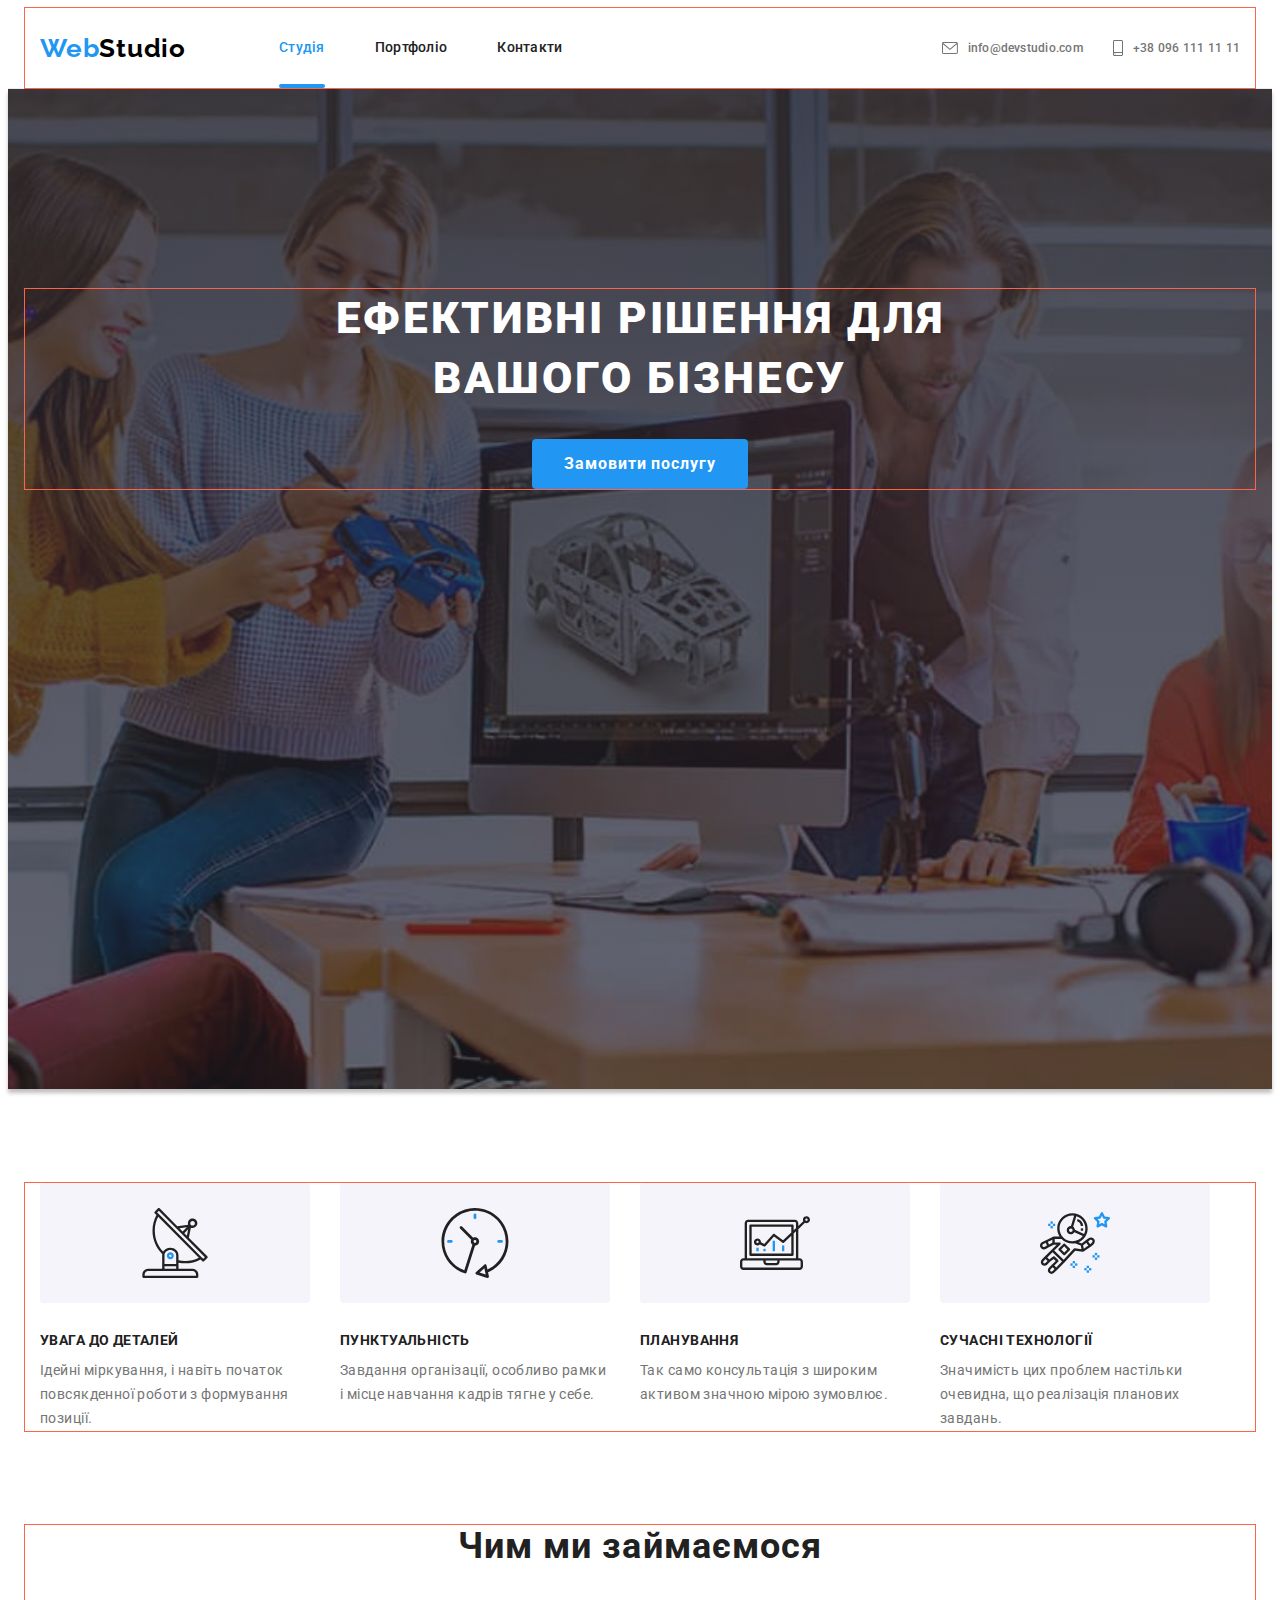
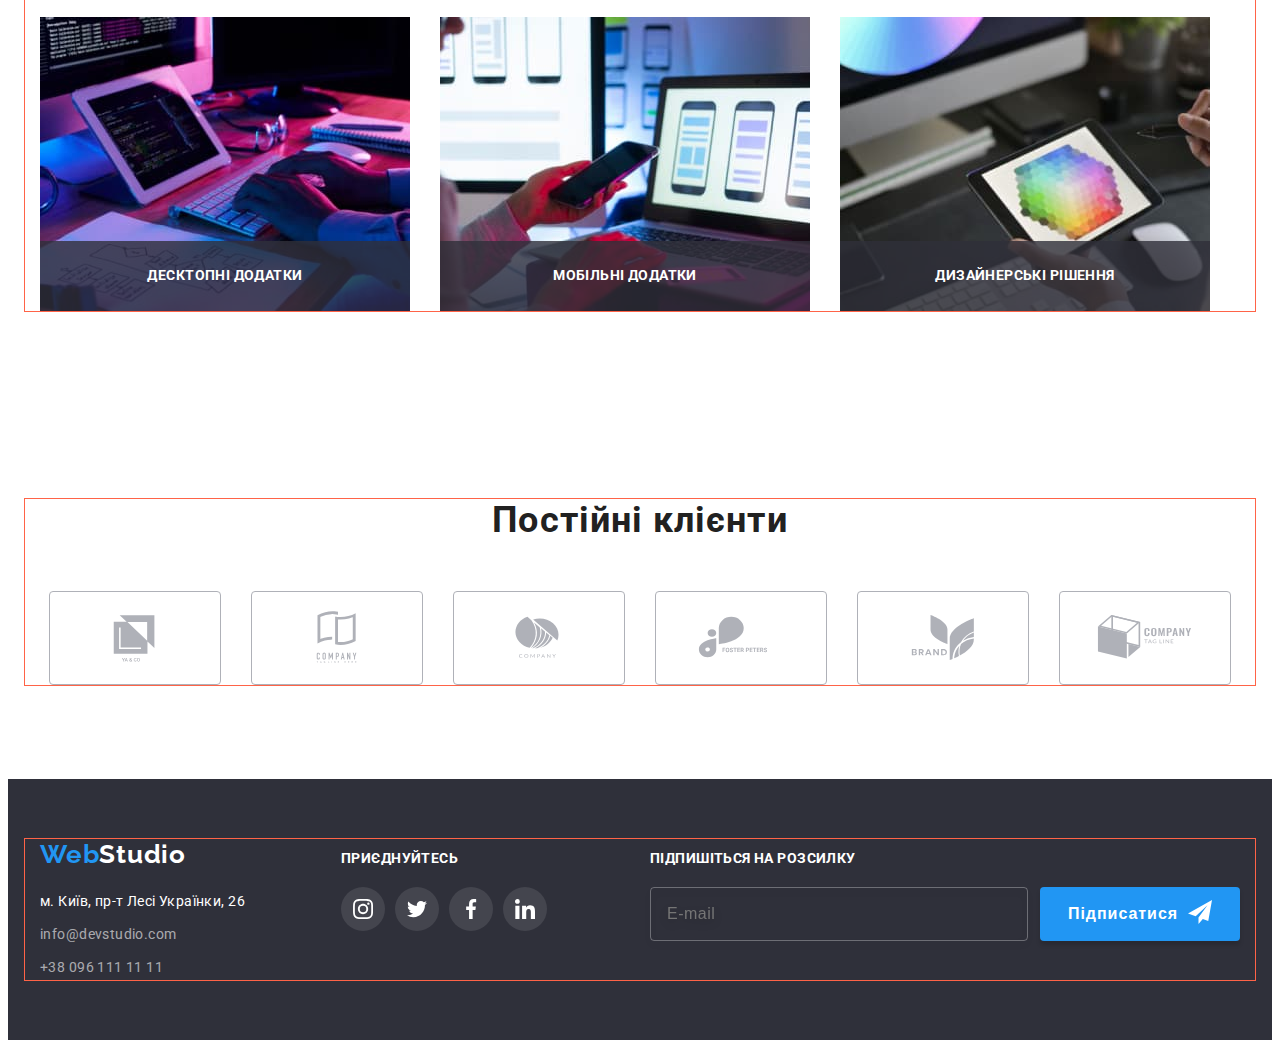
==== commit 29a64fe3: "Finalizing header mobile menue" ====
--- a/index.html
+++ b/index.html
@@ -59,11 +59,19 @@
             >
           </li>
         </ul>
+
+        <!-- Mobile menu button  -->
+        <button class="menu-toggle js-open-menu" aria-expanded="false" aria-controls="mobile-menu">
+          <svg width="40" height="40" aria-label="Menue switch">
+            <use class="js-open-menu" href="./images/icons.svg#icon-menu"></use>
+          </svg>
+        </button>
+        <!-- Mobile menu button end -->
       </div>
 
-      <!-- Mobail menu view -->
+      <!-- Mobail menu view (first version) -->
       <!-- 
-      <div class="mobile-menue-container" id="mobile-menu" data-menue>
+        <div class="mobile-menue-container" id="mobile-menu" data-menue>
         <button
           class="mobile-menue-btn js-open-menu"
           type="button"
@@ -75,58 +83,18 @@
             <use class="js-open-menu" href="./images/icons.svg#icon-menu"></use>
             <use class="js-close-menu" href="./images/icons.svg#icon-close"></use>
           </svg>
-        </button>
-
-        <nav class="mobile-nav-menu">
-          <ul class="mobile-nav list">
-            <li class="mobile-nav-list">
-              <a class="mobile-nav-link link current" href="./index.html">Студія</a>
-            </li>
-            <li class="mobile-nav-list">
-              <a class="mobile-nav-link link" href="./portfolio.html">Портфоліо</a>
-            </li>
-            <li class="mobile-nav-list">
-              <a class="mobile-nav-link link" href="./index.html">Контакти</a>
-            </li>
-          </ul>
-        </nav>
-
-        <ul class="mobile-contact-nav list">
-          <li class="mobile-link">
-            <a class="mobile-link-tel link" href="tel:+380961111111"> +38 096 111 11 11</a>
-          </li>
-          <li class="mobile-link">
-            <a class="mobile-link-mail link" href="mailto:info@devstudio.com"
-              >info@devstudio.com
-            </a>
-          </li>
-        </ul>
-
-        <ul class="mobile-social-list list">
-          <li class="mobile-social-item">
-            <a class="mobile-social-link link" href="https://www.instagram.com/"> Instagram </a>
-          </li>
-          <li class="mobile-social-item">
-            <a class="mobile-social-link link" href="https://twitter.com/"> Twitter </a>
-          </li>
-          <li class="mobile-social-item">
-            <a class="mobile-social-link link" href="https://www.facebook.com/"> Facebook </a>
-          </li>
-          <li class="mobile-social-item">
-            <a class="mobile-social-link link" href="https://www.linkedin.com/"> LinkedIn </a>
-          </li>
-        </ul>
+        </button>        
       </div> -->
-      <!-- Mobail menu view end -->
+      <!-- Mobail menu view (first version) end -->
     </header>
 
     <main>
-      <!-- <section class="main-section">
+      <section class="main-section">
         <div class="container">
           <h1 class="main-section__title">Ефективні рішення для вашого бізнесу</h1>
           <button class="main-section__btn" type="button" data-modal-open>Замовити послугу</button>
         </div>
-      </section> -->
+      </section>
 
       <section class="benefits">
         <div class="container">
@@ -548,8 +516,64 @@
 
     <!-- modal window end -->
 
+    <!-- Mobile menu -->
+
+    <div class="menu-container js-menu-container" id="mobile-menu">
+      <button class="menu-toggle js-close-menu">
+        <svg width="40" height="40" aria-label="Menue switch">
+          <use class="js-close-menu" href="./images/icons.svg#icon-close"></use>
+        </svg>
+      </button>
+      <nav class="mobile-nav-menu">
+        <ul class="mobile-nav list">
+          <li class="mobile-nav-list">
+            <a class="mobile-nav-link link current" href="./index.html">Студія</a>
+          </li>
+          <li class="mobile-nav-list">
+            <a class="mobile-nav-link link" href="./portfolio.html">Портфоліо</a>
+          </li>
+          <li class="mobile-nav-list">
+            <a class="mobile-nav-link link" href="./index.html">Контакти</a>
+          </li>
+        </ul>
+      </nav>
+
+      <ul class="mobile-contact-nav list">
+        <li class="mobile-link">
+          <a class="mobile-link-tel link" href="tel:+380961111111"> +38 096 111 11 11</a>
+        </li>
+        <li class="mobile-link">
+          <a class="mobile-link-mail link" href="mailto:info@devstudio.com">info@devstudio.com </a>
+        </li>
+      </ul>
+
+      <ul class="mobile-social-list list">
+        <li class="mobile-social-item">
+          <a class="mobile-social-link link" href="https://www.instagram.com/"> Instagram </a>
+        </li>
+        <li class="mobile-social-item">
+          <a class="mobile-social-link link" href="https://twitter.com/"> Twitter </a>
+        </li>
+        <li class="mobile-social-item">
+          <a class="mobile-social-link link" href="https://www.facebook.com/"> Facebook </a>
+        </li>
+        <li class="mobile-social-item">
+          <a class="mobile-social-link link" href="https://www.linkedin.com/"> LinkedIn </a>
+        </li>
+      </ul>
+    </div>
+    <!-- Mobile menue end -->
+
     <!-- підключили скріпт модального вікна -->
     <script src="./js/modal.js"></script>
-    <script src="./js/menue.js"></script>
+
+    <!-- скріпт вікна меню -->
+    <!-- <script
+      defer
+      src="https://cdnjs.cloudflare.com/ajax/libs/body-scroll-lock/3.1.5/bodyScrollLock.min.js"
+      integrity="sha512-HowizSDbQl7UPEAsPnvJHlQsnBmU2YMrv7KkTBulTLEGz9chfBoWYyZJL+MUO6p/yBuuMO/8jI7O29YRZ2uBlA=="
+      crossorigin="anonymous"
+    ></script> -->
+    <script defer src="./js/menue.js"></script>
   </body>
 </html>
--- a/css/main.min.css
+++ b/css/main.min.css
@@ -1 +1 @@
-:root{--main-background-color: #ffffff;--additional-font-color: #ffffff;--accent-color: #2196f3;--accent-color-cards: rgba(33, 150, 243, 0.9);--btn-bg-color: #188ce8;--footer-font: #2f303a;--services-font-cl: rgba(47, 48, 58, 0.8);--main-font-color: #212121;--secondary-font-color: #757575;--form-font-color: rgba(255, 255, 255, 0.6);--border-form-color: rgba(255, 255, 255, 0.3);--section-color: #f5f4fa;--icon-color: #afb1b8;--border-color: rgba(33, 33, 33, 0.2);--comment-font-color: rgba(117, 117, 117, 0.5);--logo-font: "Raleway", sans-serif;--main-font: "Roboto", sans-serif}.visually-hidden{position:absolute;width:1px;height:1px;margin:-1px;border:0;padding:0;white-space:nowrap;-webkit-clip-path:inset(100%);clip-path:inset(100%);clip:rect(0 0 0 0);overflow:hidden}.modal-btn,.modal-btn-icon,.footer-mail-btn,.footer-btn,.works-btn,.choice-btn:not(:last-child),.main-section__btn{cursor:pointer}body{background-color:var(--main-background-color);font-family:var(--main-font);color:var(--main-font-color);font-size:14px;letter-spacing:.03em}body.modal-open{overflow:hidden}h1,h2,h3,h4,h5,h6,p{margin:0}img{display:block;max-width:100%;height:auto}.link{text-decoration:none}.list{margin:0;padding:0;list-style:none}.header{border-bottom:1px solid #ececec}.header-nav-list{position:relative}.header-nav-list:not(:last-child){margin-right:50px}.header-list{display:-webkit-box;display:-ms-flexbox;display:flex;-webkit-box-align:center;-ms-flex-align:center;align-items:center}.nav-menu{display:none}@media screen and (min-width: 768px){.nav-menu{display:block;margin-left:93px}}.header-nav{display:-webkit-box;display:-ms-flexbox;display:flex}.header-nav-link{display:-webkit-box;display:-ms-flexbox;display:flex;-webkit-box-align:center;-ms-flex-align:center;align-items:center;padding-top:32px;padding-bottom:32px;font-weight:500;font-size:14px;line-height:1.14;letter-spacing:.02em;color:var(--main-font-color);-webkit-transition-property:color;transition-property:color;-webkit-transition-duration:250ms;transition-duration:250ms;-webkit-transition-timing-function:cubic-bezier(0.4, 0, 0.2, 1);transition-timing-function:cubic-bezier(0.4, 0, 0.2, 1)}.header-nav-link:hover,.header-nav-link:focus{color:var(--accent-color)}.header-nav-link.current{color:var(--accent-color)}.header-link{color:var(--secondary-font-color);display:-webkit-box;display:-ms-flexbox;display:flex;-webkit-box-align:center;-ms-flex-align:center;align-items:center;padding-top:32px;padding-bottom:32px;font-weight:500;font-size:14px;line-height:1.14;letter-spacing:.02em;-webkit-transition-property:color;transition-property:color;-webkit-transition-duration:250ms;transition-duration:250ms;-webkit-transition-timing-function:cubic-bezier(0.4, 0, 0.2, 1);transition-timing-function:cubic-bezier(0.4, 0, 0.2, 1)}@media screen and (min-width: 768px){.header-link{font-weight:500;font-size:12px;line-height:1.17;letter-spacing:.02em}}@media screen and (min-width: 768px)and (max-width: 1199px){.header-link{padding-top:0px;padding-bottom:0px}}.header-link:hover,.header-link:focus{color:var(--accent-color)}.contacts-icon{margin-right:10px;fill:currentColor}.nav-link{display:-webkit-box;display:-ms-flexbox;display:flex;margin-left:auto;-webkit-box-align:center;-ms-flex-align:center;align-items:center}@media screen and (max-width: 480px){.nav-link{display:none}}@media screen and (min-width: 768px)and (max-width: 1199px){.nav-link{display:block}}.contact-nav:not(:last-child){margin-right:30px}@media screen and (min-width: 768px)and (max-width: 1199px){.contact-nav:not(:last-child){margin-right:0px;margin-bottom:10px}}.main-section{margin:0 auto;padding-top:200px;padding-bottom:200px;max-width:1600px;height:600px;background-color:var(--footer-font);background-image:-webkit-gradient(linear, left top, left bottom, from(rgba(47, 48, 58, 0.7)), to(rgba(47, 48, 58, 0.4))),url("../images/font.jpg");background-image:linear-gradient(180deg, rgba(47, 48, 58, 0.7), rgba(47, 48, 58, 0.4)),url("../images/font.jpg");background-size:cover;background-repeat:no-repeat;background-position:center;-webkit-box-shadow:0px 4px 4px 0px rgba(0,0,0,.25);box-shadow:0px 4px 4px 0px rgba(0,0,0,.25)}.main-section__title{margin-top:0;margin-bottom:30px;margin-left:auto;margin-right:auto;width:696px;font-weight:900;font-size:44px;line-height:1.36;letter-spacing:.06em;text-align:center;text-transform:uppercase;color:var(--main-background-color)}.logo{font-family:var(--logo-font);font-weight:700;font-size:24px;line-height:1.17;letter-spacing:.03em;color:#000;-webkit-transition-property:color;transition-property:color;-webkit-transition-duration:250ms;transition-duration:250ms;-webkit-transition-timing-function:cubic-bezier(0.4, 0, 0.2, 1);transition-timing-function:cubic-bezier(0.4, 0, 0.2, 1)}@media screen and (max-width: 480px){.logo{padding-top:16px;padding-bottom:16px}}@media screen and (min-width: 1200px){.logo{font-weight:700;font-size:26px;line-height:1.19;letter-spacing:.03em}}.logo:hover,.logo:focus{color:var(--accent-color)}.logo-first-part{color:var(--accent-color)}.footer-logo{color:var(--main-background-color);-webkit-transition-property:color;transition-property:color;-webkit-transition-duration:250ms;transition-duration:250ms;-webkit-transition-timing-function:cubic-bezier(0.4, 0, 0.2, 1);transition-timing-function:cubic-bezier(0.4, 0, 0.2, 1)}.main-section__btn{display:block;padding:10px 32px;text-align:center;min-width:216px;margin-left:auto;margin-right:auto;font-family:inherit;font-weight:700;font-size:16px;line-height:1.88;letter-spacing:.06em;display:-webkit-box;display:-ms-flexbox;display:flex;-webkit-box-align:center;-ms-flex-align:center;align-items:center;text-align:center;color:var(--main-background-color);background-color:var(--accent-color);border-radius:4px;border:none;-webkit-transition-property:background-color,-webkit-box-shadow;transition-property:background-color,-webkit-box-shadow;transition-property:background-color,box-shadow;transition-property:background-color,box-shadow,-webkit-box-shadow;-webkit-transition-duration:250ms;transition-duration:250ms;-webkit-transition-timing-function:cubic-bezier(0.4, 0, 0.2, 1);transition-timing-function:cubic-bezier(0.4, 0, 0.2, 1)}.main-section__btn:active,.main-section__btn:hover,.main-section__btn:focus{background-color:var(--btn-bg-color);-webkit-box-shadow:0px 4px 4px rgba(0,0,0,.25);box-shadow:0px 4px 4px rgba(0,0,0,.25)}.choice-btn:not(:last-child){margin-right:8px}.works-btn{display:block;padding:6px 25px;font-family:inherit;font-weight:500;font-size:16px;line-height:1.63;letter-spacing:.03em;text-align:center;border-radius:4px;background-color:var(--section-color);color:var(--main-font-color);border:none;-webkit-transition-property:color,background-color,-webkit-box-shadow;transition-property:color,background-color,-webkit-box-shadow;transition-property:color,background-color,box-shadow;transition-property:color,background-color,box-shadow,-webkit-box-shadow;-webkit-transition-duration:250ms;transition-duration:250ms;-webkit-transition-timing-function:cubic-bezier(0.4, 0, 0.2, 1);transition-timing-function:cubic-bezier(0.4, 0, 0.2, 1)}.works-btn:active,.works-btn:hover,.works-btn:focus{background-color:var(--accent-color);color:var(--main-background-color);-webkit-box-shadow:0px 4px 4px rgba(0,0,0,.25);box-shadow:0px 4px 4px rgba(0,0,0,.25)}.footer-btn{position:relative;width:200px;background-color:var(--accent-color);border:none;-webkit-box-shadow:0px 4px 4px rgba(0,0,0,.15);box-shadow:0px 4px 4px rgba(0,0,0,.15);border-radius:4px;font-weight:700;font-size:16px;line-height:1.88;letter-spacing:.06em;-webkit-box-align:center;-ms-flex-align:center;align-items:center;text-align:left;color:var(--additional-font-color);padding:10px 28px;-webkit-transition-property:background-color,-webkit-box-shadow;transition-property:background-color,-webkit-box-shadow;transition-property:background-color,box-shadow;transition-property:background-color,box-shadow,-webkit-box-shadow;-webkit-transition-duration:250ms;transition-duration:250ms;-webkit-transition-timing-function:cubic-bezier(0.4, 0, 0.2, 1);transition-timing-function:cubic-bezier(0.4, 0, 0.2, 1)}.footer-btn:hover,.footer-btn:focus{background-color:var(--btn-bg-color);-webkit-box-shadow:0px 4px 4px rgba(0,0,0,.25);box-shadow:0px 4px 4px rgba(0,0,0,.25)}.footer-mail-btn{position:absolute;top:13px;right:28px;fill:var(--main-background-color)}.benefits{padding-top:60px;padding-bottom:60px}@media screen and (min-width: 1200px){.benefits{padding-top:94px;padding-bottom:94px}}.benefits__list{display:block}@media screen and (min-width: 768px){.benefits__list{display:-webkit-box;display:-ms-flexbox;display:flex;-ms-flex-wrap:wrap;flex-wrap:wrap}}@media screen and (min-width: 1200px){.benefits__list{display:-webkit-box;display:-ms-flexbox;display:flex;-ms-flex-wrap:nowrap;flex-wrap:nowrap}}@media screen and (min-width: 768px){.benefits__item{max-width:354px}}@media screen and (min-width: 1200px){.benefits__item{max-width:270px}}.benefits__item::before{content:"";display:block;height:120px;background-color:var(--section-color);border-radius:4px;background-position:center;background-repeat:no-repeat}.benefits__item:not(:last-child){margin-right:0px;margin-bottom:30px}@media screen and (min-width: 1200px){.benefits__item:not(:last-child){margin-right:30px;margin-bottom:0px}}@media screen and (min-width: 768px){.benefits__item:not(:nth-child(2n)){margin-right:30px}}@media screen and (min-width: 768px){.benefits__item:nth-last-child(-n+2){margin-bottom:0px}}.benefits__item--antenna::before{background-image:url("../images/antenna.svg")}.benefits__item--clock::before{background-image:url("../images/clock.svg")}.benefits__item--diagram::before{background-image:url("../images/diagram.svg")}.benefits__item--astronaut::before{background-image:url("../images/astronaut.svg")}.benefits__title{font-weight:700;font-size:14px;line-height:1.14;letter-spacing:.03em;margin-top:30px;margin-bottom:10px;text-transform:uppercase;color:var(--main-font-color)}@media screen and (max-width: 767px){.benefits__title{text-align:center}}.benefits__content{font-size:14px;line-height:1.71;letter-spacing:.03em;margin-top:0;margin-bottom:0;color:var(--secondary-font-color)}.container{width:1200px;padding-left:15px;padding-right:15px;margin:0 auto;outline:1px solid tomato}@media screen and (min-width: 480px){.container{width:480px}}@media screen and (min-width: 768px){.container{width:768px}}@media screen and (min-width: 1200px){.container{width:1200px}}.current{color:var(--accent-color)}.current::after{display:inline-block;position:absolute;content:"";bottom:0;width:100%;height:4px;border-radius:2px;background-color:var(--accent-color)}@media screen and (max-width: 767px){.current::after{display:none}}.services{padding-top:0;padding-bottom:94px}@media screen and (max-width: 1199px){.services{display:none}}.services__list{display:-webkit-box;display:-ms-flexbox;display:flex}.services__item{position:relative}.services__item:not(:last-child){margin-right:30px}.servises__title{margin-bottom:50px;font-weight:700;font-size:36px;line-height:1.17;letter-spacing:.03em;text-align:center;color:var(--main-font-color)}.services__name{position:absolute;bottom:0;width:100%;min-height:70px;font-weight:700;font-size:14px;line-height:1.14;text-transform:uppercase;display:-webkit-box;display:-ms-flexbox;display:flex;-webkit-box-align:center;-ms-flex-align:center;align-items:center;-webkit-box-pack:center;-ms-flex-pack:center;justify-content:center;color:var(--additional-font-color);background-color:var(--services-font-cl)}.team{padding-top:94px;padding-bottom:94px;background-color:var(--section-color)}.team__list{display:-webkit-box;display:-ms-flexbox;display:flex}.team__item{background-color:var(--main-background-color);-webkit-box-shadow:0px 1px 3px rgba(0,0,0,.12),0px 1px 1px rgba(0,0,0,.14),0px 2px 1px rgba(0,0,0,.2);box-shadow:0px 1px 3px rgba(0,0,0,.12),0px 1px 1px rgba(0,0,0,.14),0px 2px 1px rgba(0,0,0,.2);border-radius:0px 0px 4px 4px}.team__item:not(:last-child){margin-right:30px}.team__title{margin-bottom:50px;font-weight:700;font-size:36px;line-height:1.17;letter-spacing:.03em;text-align:center;color:var(--main-font-color)}.member{padding:30px 0}.team__member{margin-top:0;margin:0;margin-bottom:10px;font-weight:500;font-size:16px;line-height:1.19;letter-spacing:.03em;text-align:center;color:var(--main-font-color)}.team__position{margin:0;margin-bottom:16px;font-size:16px;line-height:1.19;letter-spacing:.03em;text-align:center;color:var(--secondary-font-color)}.clients{padding-top:60px;padding-bottom:60px}@media screen and (min-width: 1200px){.clients{padding-top:94px;padding-bottom:94px}}.clients__title{margin-bottom:30px;font-weight:700;font-size:28px;line-height:1.18;letter-spacing:.03em;text-align:center;color:var(--main-font-color)}@media screen and (min-width: 1200px){.clients__title{margin-bottom:50px;font-weight:700;font-size:36px;line-height:1.17;letter-spacing:.03em}}.clients__list{display:-webkit-box;display:-ms-flexbox;display:flex;-ms-flex-wrap:wrap;flex-wrap:wrap;gap:30px;-webkit-box-align:center;-ms-flex-align:center;align-items:center;-webkit-box-pack:center;-ms-flex-pack:center;justify-content:center;border-color:#afb1b8}.clients__link{display:-webkit-box;display:-ms-flexbox;display:flex;-webkit-box-align:center;-ms-flex-align:center;align-items:center;-webkit-box-pack:center;-ms-flex-pack:center;justify-content:center;width:210px;height:92px;background-color:var(--main-background-color);fill:var(--icon-color);border:1px solid var(--icon-color);border-radius:4px;-webkit-transition-property:border;transition-property:border;-webkit-transition-property:fill;transition-property:fill;-webkit-transition-duration:250ms;transition-duration:250ms;-webkit-transition-timing-function:cubic-bezier(0.4, 0, 0.2, 1);transition-timing-function:cubic-bezier(0.4, 0, 0.2, 1)}@media screen and (min-width: 768px){.clients__link{width:226px}}@media screen and (min-width: 1200px){.clients__link{width:170px}}.clients__link:hover,.clients__link:focus{fill:var(--accent-color);border:1px solid var(--accent-color)}.footer{padding-top:60px;padding-bottom:60px;background-color:var(--footer-font)}.footer-container{display:-webkit-box;display:-ms-flexbox;display:flex}@media screen and (min-width: 480px){.footer-container{-webkit-box-orient:vertical;-webkit-box-direction:normal;-ms-flex-direction:column;flex-direction:column;text-align:center}}@media screen and (min-width: 768px)and (max-width: 1199px){.footer-container{-ms-flex-wrap:wrap;flex-wrap:wrap;-webkit-box-orient:horizontal;-webkit-box-direction:normal;-ms-flex-direction:row;flex-direction:row;-webkit-box-pack:justify;-ms-flex-pack:justify;justify-content:space-between}}@media screen and (min-width: 1200px){.footer-container{-webkit-box-orient:horizontal;-webkit-box-direction:normal;-ms-flex-direction:row;flex-direction:row;-webkit-box-align:baseline;-ms-flex-align:baseline;align-items:baseline;text-align:left}}.footer-address-container{text-align:center;margin-bottom:60px}@media screen and (max-width: 767px){.footer-address-container{min-width:450px}}@media screen and (min-width: 768px)and (max-width: 1199px){.footer-address-container{width:232px;margin-left:60px}}@media screen and (min-width: 1200px){.footer-address-container{min-width:231px;margin-left:0px;margin-bottom:0px;margin-right:70px;text-align:left}}.footer-social-container{width:450px;text-align:center;margin-bottom:60px}@media screen and (min-width: 768px)and (max-width: 1199px){.footer-social-container{width:206px;margin-right:60px}}@media screen and (min-width: 1200px){.footer-social-container{min-width:206px;text-align:left;margin-bottom:0px;margin-left:0px}}@media screen and (min-width: 768px)and (max-width: 1199px){.footer-mail-container{width:100%}}@media screen and (min-width: 1200px){.footer-mail-container{margin-left:auto}}.footer-address{margin-top:20px;font-style:normal}.address-link{font-size:14px;line-height:1.71;letter-spacing:.03em;color:var(--main-background-color);-webkit-transition-property:color;transition-property:color;-webkit-transition-duration:250ms;transition-duration:250ms;-webkit-transition-timing-function:cubic-bezier(0.4, 0, 0.2, 1);transition-timing-function:cubic-bezier(0.4, 0, 0.2, 1)}.address-link:hover,.address-link:focus{color:var(--accent-color)}.footer-link{font-size:14px;line-height:1.71;letter-spacing:.03em;color:rgba(255,255,255,.6);-webkit-transition-property:color;transition-property:color;-webkit-transition-duration:250ms;transition-duration:250ms;-webkit-transition-timing-function:cubic-bezier(0.4, 0, 0.2, 1);transition-timing-function:cubic-bezier(0.4, 0, 0.2, 1)}.footer-link:hover,.footer-link:focus{color:var(--accent-color)}.footer-list:not(:last-child){margin-bottom:9px}.footer-title,.footer-mail-title{margin-bottom:20px;font-weight:700;font-size:14px;line-height:1.14;letter-spacing:.03em;text-transform:uppercase;color:var(--main-background-color)}.footer-social-link{display:-webkit-box;display:-ms-flexbox;display:flex;-webkit-box-align:center;-ms-flex-align:center;align-items:center;-webkit-box-pack:center;-ms-flex-pack:center;justify-content:center;background-color:rgba(255,255,255,.1);fill:var(--main-background-color);border-radius:50%;width:44px;height:44px;-webkit-transition-property:background-color;transition-property:background-color;-webkit-transition-duration:250ms;transition-duration:250ms;-webkit-transition-timing-function:cubic-bezier(0.4, 0, 0.2, 1);transition-timing-function:cubic-bezier(0.4, 0, 0.2, 1)}.footer-social-link:hover,.footer-social-link:focus{background-color:var(--accent-color)}.footer-social-list{display:-webkit-box;display:-ms-flexbox;display:flex;gap:10px;-webkit-box-pack:center;-ms-flex-pack:center;justify-content:center}@media screen and (min-width: 1200px){.footer-social-list{-webkit-box-pack:start;-ms-flex-pack:start;justify-content:start}}@media screen and (min-width: 1200px){.footer-form{margin:right 12px;display:-webkit-box;display:-ms-flexbox;display:flex;gap:12px}}.footer-form input{font-size:16px;line-height:1.25;letter-spacing:.03em;-webkit-box-align:center;-ms-flex-align:center;align-items:center;color:rgba(255,255,255,.6);padding-left:16px}.footer-email{width:100%;height:50px;margin-bottom:20px;background-color:rgba(0,0,0,0);border:1px solid rgba(255,255,255,.3);-webkit-filter:drop-shadow(0px 4px 4px rgba(0, 0, 0, 0.15));filter:drop-shadow(0px 4px 4px rgba(0, 0, 0, 0.15));border-radius:4px}@media screen and (min-width: 1200px){.footer-email{width:358px;margin-bottom:0px}}.backdrop{position:fixed;top:0;left:0;width:100%;height:100%;overflow-y:scroll;background-color:rgba(0,0,0,.2);-webkit-transition:opacity 250ms cubic-bezier(0.4, 0, 0.2, 1);transition:opacity 250ms cubic-bezier(0.4, 0, 0.2, 1)}.backdrop.is-hidden{opacity:0;pointer-events:none}.backdrop.is-hidden .modal{-webkit-transform:translate(-50%, -50%) scale(0.9);transform:translate(-50%, -50%) scale(0.9)}.modal{position:absolute;top:50%;left:50%;padding:40px;min-width:528px;min-height:581px;background-color:var(--main-background-color);-webkit-box-shadow:0px 1px 3px rgba(0,0,0,.12),0px 1px 1px rgba(0,0,0,.14),0px 2px 1px rgba(0,0,0,.2);box-shadow:0px 1px 3px rgba(0,0,0,.12),0px 1px 1px rgba(0,0,0,.14),0px 2px 1px rgba(0,0,0,.2);border-radius:4px;-webkit-transform:translate(-50%, -50%) scale(1);transform:translate(-50%, -50%) scale(1);-webkit-transition:-webkit-transform 250ms cubic-bezier(0.4, 0, 0.2, 1);transition:-webkit-transform 250ms cubic-bezier(0.4, 0, 0.2, 1);transition:transform 250ms cubic-bezier(0.4, 0, 0.2, 1);transition:transform 250ms cubic-bezier(0.4, 0, 0.2, 1), -webkit-transform 250ms cubic-bezier(0.4, 0, 0.2, 1)}.modal-title{font-weight:700;font-size:20px;line-height:1.15;letter-spacing:.03em;text-align:center;color:var(--main-font-color);margin-bottom:12px}.modal-btn-icon{display:-webkit-box;display:-ms-flexbox;display:flex;position:absolute;top:8px;right:8px;width:30px;height:30px;margin:8px 8px 2px auto;-webkit-box-pack:center;-ms-flex-pack:center;justify-content:center;-webkit-box-align:center;-ms-flex-align:center;align-items:center;background-color:var(--main-background-color);border:1px solid rgba(0,0,0,.1);border-radius:50%;-webkit-transition-property:fill,-webkit-box-shadow;transition-property:fill,-webkit-box-shadow;transition-property:fill,box-shadow;transition-property:fill,box-shadow,-webkit-box-shadow;-webkit-transition-duration:250ms;transition-duration:250ms;-webkit-transition-timing-function:cubic-bezier(0.4, 0, 0.2, 1);transition-timing-function:cubic-bezier(0.4, 0, 0.2, 1)}.modal-btn-icon:hover,.modal-btn-icon:focus{-webkit-box-shadow:0px 4px 4px rgba(0,0,0,.15);box-shadow:0px 4px 4px rgba(0,0,0,.15);fill:var(--accent-color)}.modal-btn{font-weight:700;font-size:16px;line-height:1.88;letter-spacing:.06em;display:block;text-align:center;margin-left:auto;margin-right:auto;min-width:200px;min-height:50px;background-color:var(--accent-color);color:var(--main-background-color);-webkit-box-shadow:0px 4px 4px rgba(0,0,0,.15);box-shadow:0px 4px 4px rgba(0,0,0,.15);border-radius:4px;border:none;-webkit-transition-property:background-color,-webkit-box-shadow;transition-property:background-color,-webkit-box-shadow;transition-property:background-color,box-shadow;transition-property:background-color,box-shadow,-webkit-box-shadow;-webkit-transition-duration:250ms;transition-duration:250ms;-webkit-transition-timing-function:cubic-bezier(0.4, 0, 0.2, 1);transition-timing-function:cubic-bezier(0.4, 0, 0.2, 1)}.modal-btn:hover,.modal-btn:focus{background-color:var(--btn-bg-color);-webkit-box-shadow:0px 4px 4px rgba(0,0,0,.25);box-shadow:0px 4px 4px rgba(0,0,0,.25)}.our-works{padding-top:94px;padding-bottom:94px}.works{padding:20px 24px;border:1px solid #eee;border-top:0}.works-choise{display:-webkit-box;display:-ms-flexbox;display:flex;-webkit-box-pack:center;-ms-flex-pack:center;justify-content:center;margin-bottom:50px}.works-card{display:-webkit-box;display:-ms-flexbox;display:flex;-ms-flex-wrap:wrap;flex-wrap:wrap}.works-list{margin-top:0;margin-right:30px;margin-bottom:30px;-ms-flex-preferred-size:calc((100% - 60px)/3);flex-basis:calc((100% - 60px)/3)}.works-list:nth-child(3n){margin-right:0}.works-list:nth-last-child(-n+3){margin-bottom:0}.works-link{display:block;-webkit-transition-property:-webkit-box-shadow;transition-property:-webkit-box-shadow;transition-property:box-shadow;transition-property:box-shadow, -webkit-box-shadow;-webkit-transition-duration:250ms;transition-duration:250ms;-webkit-transition-timing-function:cubic-bezier(0.4, 0, 0.2, 1);transition-timing-function:cubic-bezier(0.4, 0, 0.2, 1)}.works-link:hover,.works-link:focus{-webkit-box-shadow:0px 4px 4px rgba(0,0,0,.25);box-shadow:0px 4px 4px rgba(0,0,0,.25)}.works-title{margin-top:0;margin-bottom:4px;font-weight:700;font-size:18px;line-height:2;letter-spacing:.06em;color:var(--main-font-color)}.works-item{margin-top:0;font-size:16px;line-height:1.88;letter-spacing:.03em;color:var(--secondary-font-color)}.description{position:relative;overflow:hidden}.works-description{-webkit-transform:translateY(100%);transform:translateY(100%);position:absolute;top:0;left:0;visibility:visible;font-size:18px;line-height:1.56;letter-spacing:.03em;background-color:var(--accent-color-cards);color:var(--main-background-color);padding:63px 24px;-webkit-transition:-webkit-transform 250ms cubic-bezier(0.4, 0, 0.2, 1);transition:-webkit-transform 250ms cubic-bezier(0.4, 0, 0.2, 1);transition:transform 250ms cubic-bezier(0.4, 0, 0.2, 1);transition:transform 250ms cubic-bezier(0.4, 0, 0.2, 1), -webkit-transform 250ms cubic-bezier(0.4, 0, 0.2, 1)}.works-link:hover .works-description{-webkit-transform:translateY(0);transform:translateY(0)}.form-field{position:relative;display:-webkit-box;display:-ms-flexbox;display:flex;-webkit-box-orient:vertical;-webkit-box-direction:normal;-ms-flex-direction:column;flex-direction:column;margin-bottom:10px;-webkit-transition-property:border-color;transition-property:border-color;-webkit-transition-duration:250ms;transition-duration:250ms;-webkit-transition-timing-function:cubic-bezier(0.4, 0, 0.2, 1);transition-timing-function:cubic-bezier(0.4, 0, 0.2, 1)}.form-field label{color:var(--secondary-font-color);font-size:12px;line-height:1.17;letter-spacing:.01em;margin-bottom:4px}.input-field{margin:0;width:100%;height:40px;outline:rgba(0,0,0,0);padding:11px 42px 12px;border:1px solid var(--border-color);border-radius:4px;color:var(--secondary-font-color);-webkit-transition-property:border;transition-property:border;-webkit-transition-duration:250ms;transition-duration:250ms;-webkit-transition-timing-function:cubic-bezier(0.4, 0, 0.2, 1);transition-timing-function:cubic-bezier(0.4, 0, 0.2, 1)}.input-field:hover,.input-field:focus{border:none;border:1px solid var(--accent-color);border-radius:4px}.form-icon{position:absolute;top:50%;bottom:11px;left:12px;fill:var(--main-font-color);-webkit-transition-property:fill;transition-property:fill;-webkit-transition-duration:250ms;transition-duration:250ms;-webkit-transition-timing-function:cubic-bezier(0.4, 0, 0.2, 1);transition-timing-function:cubic-bezier(0.4, 0, 0.2, 1)}.input-field:hover+.form-icon,.input-field:focus-within+.form-icon{fill:var(--accent-color)}textarea{resize:none;height:120px;border:none;border:1px solid var(--border-color);border-radius:4px;padding:12px 16px;color:var(--comment-font-color);font-size:12px;line-height:1.17;letter-spacing:.01em}.input-field-comment{padding:12px 16px;height:120px}.conditions-field{-webkit-box-orient:horizontal;-webkit-box-direction:normal;-ms-flex-direction:row;flex-direction:row;-webkit-box-pack:center;-ms-flex-pack:center;justify-content:center;color:var(--secondary-font-color);font-size:14px;line-height:1.71;letter-spacing:.03em;margin-bottom:4px;margin-top:20px;margin-bottom:30px}.conditions{font-size:14px;line-height:1.71;letter-spacing:.03em;color:var(--secondary-font-color)}.conditions-link{color:var(--accent-color)}.form-checkbox{-webkit-appearance:none;-moz-appearance:none;appearance:none;margin-left:14px;margin-right:7px;width:16px;height:15px;border-radius:4px;background-color:#fff;background-repeat:no-repeat;background-position:50% 50%;border:1px solid var(--accent-color);cursor:pointer}.form-checkbox:checked{background-image:url("data:image/svg+xml,%3Csvg xmlns='http://www.w3.org/2000/svg' width='16' height='15' fill='none'%3E%3Crect width='16' height='15' fill='%232196F3' rx='2'/%3E%3Cpath fill='%23fff' stroke='%23fff' stroke-width='.2' d='m3.957 7.752-.069-.066-.069.065-.888.842-.076.072.076.073 3.496 3.334.069.066.069-.066 7.504-7.158.076-.073-.076-.072-.882-.841-.069-.066-.069.066-6.553 6.246-2.539-2.422Z'/%3E%3C/svg%3E%0A");background-repeat:no-repeat}.social__list{display:-webkit-box;display:-ms-flexbox;display:flex;-webkit-box-pack:center;-ms-flex-pack:center;justify-content:center;gap:10px}.social__link{display:-webkit-box;display:-ms-flexbox;display:flex;-webkit-box-align:center;-ms-flex-align:center;align-items:center;-webkit-box-pack:center;-ms-flex-pack:center;justify-content:center;width:44px;height:44px;background-color:var(--main-background-color);fill:var(--icon-color);border-radius:50%;-webkit-transition-property:fill,background-color;transition-property:fill,background-color;-webkit-transition-duration:250ms;transition-duration:250ms;-webkit-transition-timing-function:cubic-bezier(0.4, 0, 0.2, 1);transition-timing-function:cubic-bezier(0.4, 0, 0.2, 1)}.social__link:hover,.social__link:focus{fill:var(--main-background-color);background-color:var(--accent-color)}.mobile-menue-container{padding:48px 40px;position:absolute;top:0;left:0;width:100%;height:796px;background-color:#7cdff5}@media screen and (max-width: 767px){.mobile-menue-container{display:none}.mobile-menue-container.is-open{display:block}}.icon-close{display:none}.mobile-menue-btn.is-open .icon-close{display:block}.mobile-menue-btn.is-open .icon-menue{display:block}.mobile-menue-btn{position:absolute;display:-webkit-inline-box;display:-ms-inline-flexbox;display:inline-flex;top:10px;right:15px;margin:0;padding:0;border:none;background-color:rgba(0,0,0,0);cursor:pointer}@media screen and (min-width: 768px){.mobile-menue-btn{display:none}}.mobile-nav-menu{margin-bottom:306px}.mobile-nav-list:not(:last-child){padding-bottom:32px}.mobile-nav-link{font-weight:500;font-size:40px;line-height:1.18;letter-spacing:.02em}.mobile-nav-link:hover,.mobile-nav-link:focus{color:var(--accent-color)}.mobile-nav-link:visited{color:var(--main-font-color)}.mobile-nav-link.current{color:var(--accent-color)}.mobile-contact-nav{margin-bottom:64px}.mobile-link-tel{font-weight:500;font-size:34px;line-height:1.18;letter-spacing:.02em;color:var(--accent-color)}.mobile-link-mail{font-weight:500;font-size:24px;line-height:1.17;letter-spacing:.02em;color:var(--secondary-font-color)}.mobile-link:not(:last-child){padding-bottom:32px}.mobile-social-list{display:-webkit-box;display:-ms-flexbox;display:flex;font-weight:500;font-size:18px;line-height:1.22;letter-spacing:.02em;color:var(--accent-color)}.mobile-social-item:not(:first-child){padding-left:10px}.mobile-social-item:not(:last-child){padding-right:10px;border-right:1px solid var(--border-color)}.mobile-social-link:hover,.mobile-social-link:focus,.mobile-social-link:active,.mobile-social-link:visited{color:var(--accent-color)}/*# sourceMappingURL=main.min.css.map */+:root{--main-background-color: #ffffff;--additional-font-color: #ffffff;--accent-color: #2196f3;--accent-color-cards: rgba(33, 150, 243, 0.9);--btn-bg-color: #188ce8;--footer-font: #2f303a;--services-font-cl: rgba(47, 48, 58, 0.8);--main-font-color: #212121;--secondary-font-color: #757575;--form-font-color: rgba(255, 255, 255, 0.6);--border-form-color: rgba(255, 255, 255, 0.3);--section-color: #f5f4fa;--icon-color: #afb1b8;--border-color: rgba(33, 33, 33, 0.2);--comment-font-color: rgba(117, 117, 117, 0.5);--logo-font: "Raleway", sans-serif;--main-font: "Roboto", sans-serif}.visually-hidden{position:absolute;width:1px;height:1px;margin:-1px;border:0;padding:0;white-space:nowrap;-webkit-clip-path:inset(100%);clip-path:inset(100%);clip:rect(0 0 0 0);overflow:hidden}.modal-btn,.modal-btn-icon,.footer-mail-btn,.footer-btn,.works-btn,.choice-btn:not(:last-child),.main-section__btn{cursor:pointer}body{background-color:var(--main-background-color);font-family:var(--main-font);color:var(--main-font-color);font-size:14px;letter-spacing:.03em}body.modal-open{overflow:hidden}h1,h2,h3,h4,h5,h6,p{margin:0}img{display:block;max-width:100%;height:auto}.link{text-decoration:none}.list{margin:0;padding:0;list-style:none}.header{border-bottom:1px solid #ececec}.header-nav-list{position:relative}.header-nav-list:not(:last-child){margin-right:50px}.header-list{display:-webkit-box;display:-ms-flexbox;display:flex;-webkit-box-align:center;-ms-flex-align:center;align-items:center}.nav-menu{display:none}@media screen and (min-width: 768px){.nav-menu{display:block;margin-left:93px}}.header-nav{display:-webkit-box;display:-ms-flexbox;display:flex}.header-nav-link{display:-webkit-box;display:-ms-flexbox;display:flex;-webkit-box-align:center;-ms-flex-align:center;align-items:center;padding-top:32px;padding-bottom:32px;font-weight:500;font-size:14px;line-height:1.14;letter-spacing:.02em;color:var(--main-font-color);-webkit-transition-property:color;transition-property:color;-webkit-transition-duration:250ms;transition-duration:250ms;-webkit-transition-timing-function:cubic-bezier(0.4, 0, 0.2, 1);transition-timing-function:cubic-bezier(0.4, 0, 0.2, 1)}.header-nav-link:hover,.header-nav-link:focus{color:var(--accent-color)}.header-nav-link.current{color:var(--accent-color)}.header-link{color:var(--secondary-font-color);display:-webkit-box;display:-ms-flexbox;display:flex;-webkit-box-align:center;-ms-flex-align:center;align-items:center;padding-top:32px;padding-bottom:32px;font-weight:500;font-size:14px;line-height:1.14;letter-spacing:.02em;-webkit-transition-property:color;transition-property:color;-webkit-transition-duration:250ms;transition-duration:250ms;-webkit-transition-timing-function:cubic-bezier(0.4, 0, 0.2, 1);transition-timing-function:cubic-bezier(0.4, 0, 0.2, 1)}@media screen and (min-width: 768px){.header-link{font-weight:500;font-size:12px;line-height:1.17;letter-spacing:.02em}}@media screen and (min-width: 768px)and (max-width: 1199px){.header-link{padding-top:0px;padding-bottom:0px}}.header-link:hover,.header-link:focus{color:var(--accent-color)}.contacts-icon{margin-right:10px;fill:currentColor}.nav-link{display:-webkit-box;display:-ms-flexbox;display:flex;margin-left:auto;-webkit-box-align:center;-ms-flex-align:center;align-items:center}@media screen and (max-width: 767px){.nav-link{display:none}}@media screen and (min-width: 768px)and (max-width: 1199px){.nav-link{display:block}}.contact-nav:not(:last-child){margin-right:30px}@media screen and (min-width: 768px)and (max-width: 1199px){.contact-nav:not(:last-child){margin-right:0px;margin-bottom:10px}}.main-section{margin:0 auto;padding-top:118px;padding-bottom:118px;max-width:1600px;background-color:var(--footer-font);background-image:-webkit-gradient(linear, left top, left bottom, from(rgba(47, 48, 58, 0.7)), to(rgba(47, 48, 58, 0.4))),url("../images/font.jpg");background-image:linear-gradient(180deg, rgba(47, 48, 58, 0.7), rgba(47, 48, 58, 0.4)),url("../images/font.jpg");background-size:cover;background-repeat:no-repeat;background-position:center;-webkit-box-shadow:0px 4px 4px 0px rgba(0,0,0,.25);box-shadow:0px 4px 4px 0px rgba(0,0,0,.25)}@media screen and (min-width: 1200px){.main-section{padding-top:200px;padding-bottom:200px;height:600px}}.main-section__title{margin-top:0;margin-bottom:30px;margin-left:auto;margin-right:auto;font-weight:900;font-size:26px;line-height:1.62;letter-spacing:.06em;text-align:center;text-transform:uppercase;color:var(--main-background-color)}@media screen and (min-width: 768px){.main-section__title{width:360px}}@media screen and (min-width: 1200px){.main-section__title{font-weight:900;font-size:44px;line-height:1.36;letter-spacing:.06em;width:696px}}.logo{font-family:var(--logo-font);font-weight:700;font-size:24px;line-height:1.17;letter-spacing:.03em;color:#000;-webkit-transition-property:color;transition-property:color;-webkit-transition-duration:250ms;transition-duration:250ms;-webkit-transition-timing-function:cubic-bezier(0.4, 0, 0.2, 1);transition-timing-function:cubic-bezier(0.4, 0, 0.2, 1)}@media screen and (max-width: 767px){.logo{padding-top:16px;padding-bottom:16px}}@media screen and (min-width: 1200px){.logo{font-weight:700;font-size:26px;line-height:1.19;letter-spacing:.03em}}.logo:hover,.logo:focus{color:var(--accent-color)}.logo-first-part{color:var(--accent-color)}.footer-logo{color:var(--main-background-color);-webkit-transition-property:color;transition-property:color;-webkit-transition-duration:250ms;transition-duration:250ms;-webkit-transition-timing-function:cubic-bezier(0.4, 0, 0.2, 1);transition-timing-function:cubic-bezier(0.4, 0, 0.2, 1)}.main-section__btn{display:block;padding:10px 32px;text-align:center;min-width:216px;margin-left:auto;margin-right:auto;font-family:inherit;font-weight:700;font-size:16px;line-height:1.88;letter-spacing:.06em;display:-webkit-box;display:-ms-flexbox;display:flex;-webkit-box-align:center;-ms-flex-align:center;align-items:center;text-align:center;color:var(--main-background-color);background-color:var(--accent-color);border-radius:4px;border:none;-webkit-transition-property:background-color,-webkit-box-shadow;transition-property:background-color,-webkit-box-shadow;transition-property:background-color,box-shadow;transition-property:background-color,box-shadow,-webkit-box-shadow;-webkit-transition-duration:250ms;transition-duration:250ms;-webkit-transition-timing-function:cubic-bezier(0.4, 0, 0.2, 1);transition-timing-function:cubic-bezier(0.4, 0, 0.2, 1)}.main-section__btn:active,.main-section__btn:hover,.main-section__btn:focus{background-color:var(--btn-bg-color);-webkit-box-shadow:0px 4px 4px rgba(0,0,0,.25);box-shadow:0px 4px 4px rgba(0,0,0,.25)}.choice-btn:not(:last-child){margin-right:8px}.works-btn{display:block;padding:6px 25px;font-family:inherit;font-weight:500;font-size:16px;line-height:1.63;letter-spacing:.03em;text-align:center;border-radius:4px;background-color:var(--section-color);color:var(--main-font-color);border:none;-webkit-transition-property:color,background-color,-webkit-box-shadow;transition-property:color,background-color,-webkit-box-shadow;transition-property:color,background-color,box-shadow;transition-property:color,background-color,box-shadow,-webkit-box-shadow;-webkit-transition-duration:250ms;transition-duration:250ms;-webkit-transition-timing-function:cubic-bezier(0.4, 0, 0.2, 1);transition-timing-function:cubic-bezier(0.4, 0, 0.2, 1)}.works-btn:active,.works-btn:hover,.works-btn:focus{background-color:var(--accent-color);color:var(--main-background-color);-webkit-box-shadow:0px 4px 4px rgba(0,0,0,.25);box-shadow:0px 4px 4px rgba(0,0,0,.25)}.footer-btn{position:relative;width:200px;background-color:var(--accent-color);border:none;-webkit-box-shadow:0px 4px 4px rgba(0,0,0,.15);box-shadow:0px 4px 4px rgba(0,0,0,.15);border-radius:4px;font-weight:700;font-size:16px;line-height:1.88;letter-spacing:.06em;-webkit-box-align:center;-ms-flex-align:center;align-items:center;text-align:left;color:var(--additional-font-color);padding:10px 28px;-webkit-transition-property:background-color,-webkit-box-shadow;transition-property:background-color,-webkit-box-shadow;transition-property:background-color,box-shadow;transition-property:background-color,box-shadow,-webkit-box-shadow;-webkit-transition-duration:250ms;transition-duration:250ms;-webkit-transition-timing-function:cubic-bezier(0.4, 0, 0.2, 1);transition-timing-function:cubic-bezier(0.4, 0, 0.2, 1)}.footer-btn:hover,.footer-btn:focus{background-color:var(--btn-bg-color);-webkit-box-shadow:0px 4px 4px rgba(0,0,0,.25);box-shadow:0px 4px 4px rgba(0,0,0,.25)}.footer-mail-btn{position:absolute;top:13px;right:28px;fill:var(--main-background-color)}.benefits{padding-top:60px;padding-bottom:60px}@media screen and (min-width: 1200px){.benefits{padding-top:94px;padding-bottom:94px}}.benefits__list{display:block}@media screen and (min-width: 768px){.benefits__list{display:-webkit-box;display:-ms-flexbox;display:flex;-ms-flex-wrap:wrap;flex-wrap:wrap}}@media screen and (min-width: 1200px){.benefits__list{display:-webkit-box;display:-ms-flexbox;display:flex;-ms-flex-wrap:nowrap;flex-wrap:nowrap}}@media screen and (min-width: 768px){.benefits__item{max-width:354px}}@media screen and (min-width: 1200px){.benefits__item{max-width:270px}}.benefits__item::before{content:"";display:block;height:120px;background-color:var(--section-color);border-radius:4px;background-position:center;background-repeat:no-repeat}.benefits__item:not(:last-child){margin-right:0px;margin-bottom:30px}@media screen and (min-width: 1200px){.benefits__item:not(:last-child){margin-right:30px;margin-bottom:0px}}@media screen and (min-width: 768px){.benefits__item:not(:nth-child(2n)){margin-right:30px}}@media screen and (min-width: 768px){.benefits__item:nth-last-child(-n+2){margin-bottom:0px}}.benefits__item--antenna::before{background-image:url("../images/antenna.svg")}.benefits__item--clock::before{background-image:url("../images/clock.svg")}.benefits__item--diagram::before{background-image:url("../images/diagram.svg")}.benefits__item--astronaut::before{background-image:url("../images/astronaut.svg")}.benefits__title{font-weight:700;font-size:14px;line-height:1.14;letter-spacing:.03em;margin-top:30px;margin-bottom:10px;text-transform:uppercase;color:var(--main-font-color)}@media screen and (max-width: 767px){.benefits__title{text-align:center}}.benefits__content{font-size:14px;line-height:1.71;letter-spacing:.03em;margin-top:0;margin-bottom:0;color:var(--secondary-font-color)}.container{width:1200px;padding-left:15px;padding-right:15px;margin:0 auto;outline:1px solid tomato}@media screen and (min-width: 480px){.container{width:480px}}@media screen and (min-width: 768px){.container{width:768px}}@media screen and (min-width: 1200px){.container{width:1200px}}.current{color:var(--accent-color)}.current::after{display:inline-block;position:absolute;content:"";bottom:0;width:100%;height:4px;border-radius:2px;background-color:var(--accent-color)}@media screen and (max-width: 767px){.current::after{display:none}}.services{padding-top:0;padding-bottom:94px}@media screen and (max-width: 1199px){.services{display:none}}.services__list{display:-webkit-box;display:-ms-flexbox;display:flex}.services__item{position:relative}.services__item:not(:last-child){margin-right:30px}.servises__title{margin-bottom:50px;font-weight:700;font-size:36px;line-height:1.17;letter-spacing:.03em;text-align:center;color:var(--main-font-color)}.services__name{position:absolute;bottom:0;width:100%;min-height:70px;font-weight:700;font-size:14px;line-height:1.14;text-transform:uppercase;display:-webkit-box;display:-ms-flexbox;display:flex;-webkit-box-align:center;-ms-flex-align:center;align-items:center;-webkit-box-pack:center;-ms-flex-pack:center;justify-content:center;color:var(--additional-font-color);background-color:var(--services-font-cl)}.team{padding-top:94px;padding-bottom:94px;background-color:var(--section-color)}.team__list{display:-webkit-box;display:-ms-flexbox;display:flex}.team__item{background-color:var(--main-background-color);-webkit-box-shadow:0px 1px 3px rgba(0,0,0,.12),0px 1px 1px rgba(0,0,0,.14),0px 2px 1px rgba(0,0,0,.2);box-shadow:0px 1px 3px rgba(0,0,0,.12),0px 1px 1px rgba(0,0,0,.14),0px 2px 1px rgba(0,0,0,.2);border-radius:0px 0px 4px 4px}.team__item:not(:last-child){margin-right:30px}.team__title{margin-bottom:50px;font-weight:700;font-size:36px;line-height:1.17;letter-spacing:.03em;text-align:center;color:var(--main-font-color)}.member{padding:30px 0}.team__member{margin-top:0;margin:0;margin-bottom:10px;font-weight:500;font-size:16px;line-height:1.19;letter-spacing:.03em;text-align:center;color:var(--main-font-color)}.team__position{margin:0;margin-bottom:16px;font-size:16px;line-height:1.19;letter-spacing:.03em;text-align:center;color:var(--secondary-font-color)}.clients{padding-top:60px;padding-bottom:60px}@media screen and (min-width: 1200px){.clients{padding-top:94px;padding-bottom:94px}}.clients__title{margin-bottom:30px;font-weight:700;font-size:28px;line-height:1.18;letter-spacing:.03em;text-align:center;color:var(--main-font-color)}@media screen and (min-width: 1200px){.clients__title{margin-bottom:50px;font-weight:700;font-size:36px;line-height:1.17;letter-spacing:.03em}}.clients__list{display:-webkit-box;display:-ms-flexbox;display:flex;-ms-flex-wrap:wrap;flex-wrap:wrap;gap:30px;-webkit-box-align:center;-ms-flex-align:center;align-items:center;-webkit-box-pack:center;-ms-flex-pack:center;justify-content:center;border-color:#afb1b8}.clients__link{display:-webkit-box;display:-ms-flexbox;display:flex;-webkit-box-align:center;-ms-flex-align:center;align-items:center;-webkit-box-pack:center;-ms-flex-pack:center;justify-content:center;width:210px;height:92px;background-color:var(--main-background-color);fill:var(--icon-color);border:1px solid var(--icon-color);border-radius:4px;-webkit-transition-property:border;transition-property:border;-webkit-transition-property:fill;transition-property:fill;-webkit-transition-duration:250ms;transition-duration:250ms;-webkit-transition-timing-function:cubic-bezier(0.4, 0, 0.2, 1);transition-timing-function:cubic-bezier(0.4, 0, 0.2, 1)}@media screen and (min-width: 768px){.clients__link{width:226px}}@media screen and (min-width: 1200px){.clients__link{width:170px}}.clients__link:hover,.clients__link:focus{fill:var(--accent-color);border:1px solid var(--accent-color)}.footer{padding-top:60px;padding-bottom:60px;background-color:var(--footer-font)}.footer-container{display:-webkit-box;display:-ms-flexbox;display:flex}@media screen and (min-width: 480px){.footer-container{-webkit-box-orient:vertical;-webkit-box-direction:normal;-ms-flex-direction:column;flex-direction:column;text-align:center}}@media screen and (min-width: 768px)and (max-width: 1199px){.footer-container{-ms-flex-wrap:wrap;flex-wrap:wrap;-webkit-box-orient:horizontal;-webkit-box-direction:normal;-ms-flex-direction:row;flex-direction:row;-webkit-box-pack:justify;-ms-flex-pack:justify;justify-content:space-between}}@media screen and (min-width: 1200px){.footer-container{-webkit-box-orient:horizontal;-webkit-box-direction:normal;-ms-flex-direction:row;flex-direction:row;-webkit-box-align:baseline;-ms-flex-align:baseline;align-items:baseline;text-align:left}}.footer-address-container{text-align:center;margin-bottom:60px}@media screen and (max-width: 767px){.footer-address-container{min-width:450px}}@media screen and (min-width: 768px)and (max-width: 1199px){.footer-address-container{width:232px;margin-left:60px}}@media screen and (min-width: 1200px){.footer-address-container{min-width:231px;margin-left:0px;margin-bottom:0px;margin-right:70px;text-align:left}}.footer-social-container{width:450px;text-align:center;margin-bottom:60px}@media screen and (min-width: 768px)and (max-width: 1199px){.footer-social-container{width:206px;margin-right:60px}}@media screen and (min-width: 1200px){.footer-social-container{min-width:206px;text-align:left;margin-bottom:0px;margin-left:0px}}@media screen and (min-width: 768px)and (max-width: 1199px){.footer-mail-container{width:100%}}@media screen and (min-width: 1200px){.footer-mail-container{margin-left:auto}}.footer-address{margin-top:20px;font-style:normal}.address-link{font-size:14px;line-height:1.71;letter-spacing:.03em;color:var(--main-background-color);-webkit-transition-property:color;transition-property:color;-webkit-transition-duration:250ms;transition-duration:250ms;-webkit-transition-timing-function:cubic-bezier(0.4, 0, 0.2, 1);transition-timing-function:cubic-bezier(0.4, 0, 0.2, 1)}.address-link:hover,.address-link:focus{color:var(--accent-color)}.footer-link{font-size:14px;line-height:1.71;letter-spacing:.03em;color:rgba(255,255,255,.6);-webkit-transition-property:color;transition-property:color;-webkit-transition-duration:250ms;transition-duration:250ms;-webkit-transition-timing-function:cubic-bezier(0.4, 0, 0.2, 1);transition-timing-function:cubic-bezier(0.4, 0, 0.2, 1)}.footer-link:hover,.footer-link:focus{color:var(--accent-color)}.footer-list:not(:last-child){margin-bottom:9px}.footer-title,.footer-mail-title{margin-bottom:20px;font-weight:700;font-size:14px;line-height:1.14;letter-spacing:.03em;text-transform:uppercase;color:var(--main-background-color)}.footer-social-link{display:-webkit-box;display:-ms-flexbox;display:flex;-webkit-box-align:center;-ms-flex-align:center;align-items:center;-webkit-box-pack:center;-ms-flex-pack:center;justify-content:center;background-color:rgba(255,255,255,.1);fill:var(--main-background-color);border-radius:50%;width:44px;height:44px;-webkit-transition-property:background-color;transition-property:background-color;-webkit-transition-duration:250ms;transition-duration:250ms;-webkit-transition-timing-function:cubic-bezier(0.4, 0, 0.2, 1);transition-timing-function:cubic-bezier(0.4, 0, 0.2, 1)}.footer-social-link:hover,.footer-social-link:focus{background-color:var(--accent-color)}.footer-social-list{display:-webkit-box;display:-ms-flexbox;display:flex;gap:10px;-webkit-box-pack:center;-ms-flex-pack:center;justify-content:center}@media screen and (min-width: 1200px){.footer-social-list{-webkit-box-pack:start;-ms-flex-pack:start;justify-content:start}}@media screen and (min-width: 1200px){.footer-form{margin:right 12px;display:-webkit-box;display:-ms-flexbox;display:flex;gap:12px}}.footer-form input{font-size:16px;line-height:1.25;letter-spacing:.03em;-webkit-box-align:center;-ms-flex-align:center;align-items:center;color:rgba(255,255,255,.6);padding-left:16px}.footer-email{width:100%;height:50px;margin-bottom:20px;background-color:rgba(0,0,0,0);border:1px solid rgba(255,255,255,.3);-webkit-filter:drop-shadow(0px 4px 4px rgba(0, 0, 0, 0.15));filter:drop-shadow(0px 4px 4px rgba(0, 0, 0, 0.15));border-radius:4px}@media screen and (min-width: 1200px){.footer-email{width:358px;margin-bottom:0px}}.backdrop{position:fixed;top:0;left:0;width:100%;height:100%;overflow-y:scroll;background-color:rgba(0,0,0,.2);-webkit-transition:opacity 250ms cubic-bezier(0.4, 0, 0.2, 1);transition:opacity 250ms cubic-bezier(0.4, 0, 0.2, 1)}.backdrop.is-hidden{opacity:0;pointer-events:none}.backdrop.is-hidden .modal{-webkit-transform:translate(-50%, -50%) scale(0.9);transform:translate(-50%, -50%) scale(0.9)}.modal{position:absolute;top:50%;left:50%;padding:40px;min-width:528px;min-height:581px;background-color:var(--main-background-color);-webkit-box-shadow:0px 1px 3px rgba(0,0,0,.12),0px 1px 1px rgba(0,0,0,.14),0px 2px 1px rgba(0,0,0,.2);box-shadow:0px 1px 3px rgba(0,0,0,.12),0px 1px 1px rgba(0,0,0,.14),0px 2px 1px rgba(0,0,0,.2);border-radius:4px;-webkit-transform:translate(-50%, -50%) scale(1);transform:translate(-50%, -50%) scale(1);-webkit-transition:-webkit-transform 250ms cubic-bezier(0.4, 0, 0.2, 1);transition:-webkit-transform 250ms cubic-bezier(0.4, 0, 0.2, 1);transition:transform 250ms cubic-bezier(0.4, 0, 0.2, 1);transition:transform 250ms cubic-bezier(0.4, 0, 0.2, 1), -webkit-transform 250ms cubic-bezier(0.4, 0, 0.2, 1)}.modal-title{font-weight:700;font-size:20px;line-height:1.15;letter-spacing:.03em;text-align:center;color:var(--main-font-color);margin-bottom:12px}.modal-btn-icon{display:-webkit-box;display:-ms-flexbox;display:flex;position:absolute;top:8px;right:8px;width:30px;height:30px;margin:8px 8px 2px auto;-webkit-box-pack:center;-ms-flex-pack:center;justify-content:center;-webkit-box-align:center;-ms-flex-align:center;align-items:center;background-color:var(--main-background-color);border:1px solid rgba(0,0,0,.1);border-radius:50%;-webkit-transition-property:fill,-webkit-box-shadow;transition-property:fill,-webkit-box-shadow;transition-property:fill,box-shadow;transition-property:fill,box-shadow,-webkit-box-shadow;-webkit-transition-duration:250ms;transition-duration:250ms;-webkit-transition-timing-function:cubic-bezier(0.4, 0, 0.2, 1);transition-timing-function:cubic-bezier(0.4, 0, 0.2, 1)}.modal-btn-icon:hover,.modal-btn-icon:focus{-webkit-box-shadow:0px 4px 4px rgba(0,0,0,.15);box-shadow:0px 4px 4px rgba(0,0,0,.15);fill:var(--accent-color)}.modal-btn{font-weight:700;font-size:16px;line-height:1.88;letter-spacing:.06em;display:block;text-align:center;margin-left:auto;margin-right:auto;min-width:200px;min-height:50px;background-color:var(--accent-color);color:var(--main-background-color);-webkit-box-shadow:0px 4px 4px rgba(0,0,0,.15);box-shadow:0px 4px 4px rgba(0,0,0,.15);border-radius:4px;border:none;-webkit-transition-property:background-color,-webkit-box-shadow;transition-property:background-color,-webkit-box-shadow;transition-property:background-color,box-shadow;transition-property:background-color,box-shadow,-webkit-box-shadow;-webkit-transition-duration:250ms;transition-duration:250ms;-webkit-transition-timing-function:cubic-bezier(0.4, 0, 0.2, 1);transition-timing-function:cubic-bezier(0.4, 0, 0.2, 1)}.modal-btn:hover,.modal-btn:focus{background-color:var(--btn-bg-color);-webkit-box-shadow:0px 4px 4px rgba(0,0,0,.25);box-shadow:0px 4px 4px rgba(0,0,0,.25)}.our-works{padding-top:94px;padding-bottom:94px}.works{padding:20px 24px;border:1px solid #eee;border-top:0}.works-choise{display:-webkit-box;display:-ms-flexbox;display:flex;-webkit-box-pack:center;-ms-flex-pack:center;justify-content:center;margin-bottom:50px}.works-card{display:-webkit-box;display:-ms-flexbox;display:flex;-ms-flex-wrap:wrap;flex-wrap:wrap}.works-list{margin-top:0;margin-right:30px;margin-bottom:30px;-ms-flex-preferred-size:calc((100% - 60px)/3);flex-basis:calc((100% - 60px)/3)}.works-list:nth-child(3n){margin-right:0}.works-list:nth-last-child(-n+3){margin-bottom:0}.works-link{display:block;-webkit-transition-property:-webkit-box-shadow;transition-property:-webkit-box-shadow;transition-property:box-shadow;transition-property:box-shadow, -webkit-box-shadow;-webkit-transition-duration:250ms;transition-duration:250ms;-webkit-transition-timing-function:cubic-bezier(0.4, 0, 0.2, 1);transition-timing-function:cubic-bezier(0.4, 0, 0.2, 1)}.works-link:hover,.works-link:focus{-webkit-box-shadow:0px 4px 4px rgba(0,0,0,.25);box-shadow:0px 4px 4px rgba(0,0,0,.25)}.works-title{margin-top:0;margin-bottom:4px;font-weight:700;font-size:18px;line-height:2;letter-spacing:.06em;color:var(--main-font-color)}.works-item{margin-top:0;font-size:16px;line-height:1.88;letter-spacing:.03em;color:var(--secondary-font-color)}.description{position:relative;overflow:hidden}.works-description{-webkit-transform:translateY(100%);transform:translateY(100%);position:absolute;top:0;left:0;visibility:visible;font-size:18px;line-height:1.56;letter-spacing:.03em;background-color:var(--accent-color-cards);color:var(--main-background-color);padding:63px 24px;-webkit-transition:-webkit-transform 250ms cubic-bezier(0.4, 0, 0.2, 1);transition:-webkit-transform 250ms cubic-bezier(0.4, 0, 0.2, 1);transition:transform 250ms cubic-bezier(0.4, 0, 0.2, 1);transition:transform 250ms cubic-bezier(0.4, 0, 0.2, 1), -webkit-transform 250ms cubic-bezier(0.4, 0, 0.2, 1)}.works-link:hover .works-description{-webkit-transform:translateY(0);transform:translateY(0)}.form-field{position:relative;display:-webkit-box;display:-ms-flexbox;display:flex;-webkit-box-orient:vertical;-webkit-box-direction:normal;-ms-flex-direction:column;flex-direction:column;margin-bottom:10px;-webkit-transition-property:border-color;transition-property:border-color;-webkit-transition-duration:250ms;transition-duration:250ms;-webkit-transition-timing-function:cubic-bezier(0.4, 0, 0.2, 1);transition-timing-function:cubic-bezier(0.4, 0, 0.2, 1)}.form-field label{color:var(--secondary-font-color);font-size:12px;line-height:1.17;letter-spacing:.01em;margin-bottom:4px}.input-field{margin:0;width:100%;height:40px;outline:rgba(0,0,0,0);padding:11px 42px 12px;border:1px solid var(--border-color);border-radius:4px;color:var(--secondary-font-color);-webkit-transition-property:border;transition-property:border;-webkit-transition-duration:250ms;transition-duration:250ms;-webkit-transition-timing-function:cubic-bezier(0.4, 0, 0.2, 1);transition-timing-function:cubic-bezier(0.4, 0, 0.2, 1)}.input-field:hover,.input-field:focus{border:none;border:1px solid var(--accent-color);border-radius:4px}.form-icon{position:absolute;top:50%;bottom:11px;left:12px;fill:var(--main-font-color);-webkit-transition-property:fill;transition-property:fill;-webkit-transition-duration:250ms;transition-duration:250ms;-webkit-transition-timing-function:cubic-bezier(0.4, 0, 0.2, 1);transition-timing-function:cubic-bezier(0.4, 0, 0.2, 1)}.input-field:hover+.form-icon,.input-field:focus-within+.form-icon{fill:var(--accent-color)}textarea{resize:none;height:120px;border:none;border:1px solid var(--border-color);border-radius:4px;padding:12px 16px;color:var(--comment-font-color);font-size:12px;line-height:1.17;letter-spacing:.01em}.input-field-comment{padding:12px 16px;height:120px}.conditions-field{-webkit-box-orient:horizontal;-webkit-box-direction:normal;-ms-flex-direction:row;flex-direction:row;-webkit-box-pack:center;-ms-flex-pack:center;justify-content:center;color:var(--secondary-font-color);font-size:14px;line-height:1.71;letter-spacing:.03em;margin-bottom:4px;margin-top:20px;margin-bottom:30px}.conditions{font-size:14px;line-height:1.71;letter-spacing:.03em;color:var(--secondary-font-color)}.conditions-link{color:var(--accent-color)}.form-checkbox{-webkit-appearance:none;-moz-appearance:none;appearance:none;margin-left:14px;margin-right:7px;width:16px;height:15px;border-radius:4px;background-color:#fff;background-repeat:no-repeat;background-position:50% 50%;border:1px solid var(--accent-color);cursor:pointer}.form-checkbox:checked{background-image:url("data:image/svg+xml,%3Csvg xmlns='http://www.w3.org/2000/svg' width='16' height='15' fill='none'%3E%3Crect width='16' height='15' fill='%232196F3' rx='2'/%3E%3Cpath fill='%23fff' stroke='%23fff' stroke-width='.2' d='m3.957 7.752-.069-.066-.069.065-.888.842-.076.072.076.073 3.496 3.334.069.066.069-.066 7.504-7.158.076-.073-.076-.072-.882-.841-.069-.066-.069.066-6.553 6.246-2.539-2.422Z'/%3E%3C/svg%3E%0A");background-repeat:no-repeat}.social__list{display:-webkit-box;display:-ms-flexbox;display:flex;-webkit-box-pack:center;-ms-flex-pack:center;justify-content:center;gap:10px}.social__link{display:-webkit-box;display:-ms-flexbox;display:flex;-webkit-box-align:center;-ms-flex-align:center;align-items:center;-webkit-box-pack:center;-ms-flex-pack:center;justify-content:center;width:44px;height:44px;background-color:var(--main-background-color);fill:var(--icon-color);border-radius:50%;-webkit-transition-property:fill,background-color;transition-property:fill,background-color;-webkit-transition-duration:250ms;transition-duration:250ms;-webkit-transition-timing-function:cubic-bezier(0.4, 0, 0.2, 1);transition-timing-function:cubic-bezier(0.4, 0, 0.2, 1)}.social__link:hover,.social__link:focus{fill:var(--main-background-color);background-color:var(--accent-color)}.mobile-nav-menu{margin-bottom:306px}.mobile-nav-list:not(:last-child){padding-bottom:32px}.mobile-nav-link{font-weight:500;font-size:40px;line-height:1.18;letter-spacing:.02em}.mobile-nav-link:hover,.mobile-nav-link:focus{color:var(--accent-color)}.mobile-nav-link:visited{color:var(--main-font-color)}.mobile-nav-link.current{color:var(--accent-color)}.mobile-contact-nav{margin-bottom:64px}.mobile-link-tel{font-weight:500;font-size:34px;line-height:1.18;letter-spacing:.02em;color:var(--accent-color)}.mobile-link-mail{font-weight:500;font-size:24px;line-height:1.17;letter-spacing:.02em;color:var(--secondary-font-color)}.mobile-link:not(:last-child){padding-bottom:32px}.mobile-social-list{display:-webkit-box;display:-ms-flexbox;display:flex;font-weight:500;font-size:18px;line-height:1.22;letter-spacing:.02em;color:var(--accent-color)}.mobile-social-item:not(:first-child){padding-left:10px}.mobile-social-item:not(:last-child){padding-right:10px;border-right:1px solid var(--border-color)}.mobile-social-link:hover,.mobile-social-link:focus,.mobile-social-link:active,.mobile-social-link:visited{color:var(--accent-color)}.menu-toggle{min-height:40px;min-width:40px;display:-webkit-box;display:-ms-flexbox;display:flex;-webkit-box-align:center;-ms-flex-align:center;align-items:center;-webkit-box-pack:center;-ms-flex-pack:center;justify-content:center;margin:0;padding:0;margin-left:auto;background-color:rgba(0,0,0,0);cursor:pointer;border:none;border-radius:50%;outline:none}@media(min-width: 768px){.menu-toggle{display:none}}.menu-toggle:hover,.menu-toggle:focus{background-color:rgba(0,0,0,.1)}.menu-container{position:fixed;top:0;left:0;width:100vw;height:100vh;padding:32px;background-color:#fff;z-index:999;-webkit-transform:translateX(100%);transform:translateX(100%);-webkit-transition:-webkit-transform 250ms ease-in-out;transition:-webkit-transform 250ms ease-in-out;transition:transform 250ms ease-in-out;transition:transform 250ms ease-in-out, -webkit-transform 250ms ease-in-out}.menu-container.is-open{-webkit-transform:translateX(0);transform:translateX(0)}.menu-container .menu-toggle{position:absolute;top:16px;right:16px;color:#fff}/*# sourceMappingURL=main.min.css.map */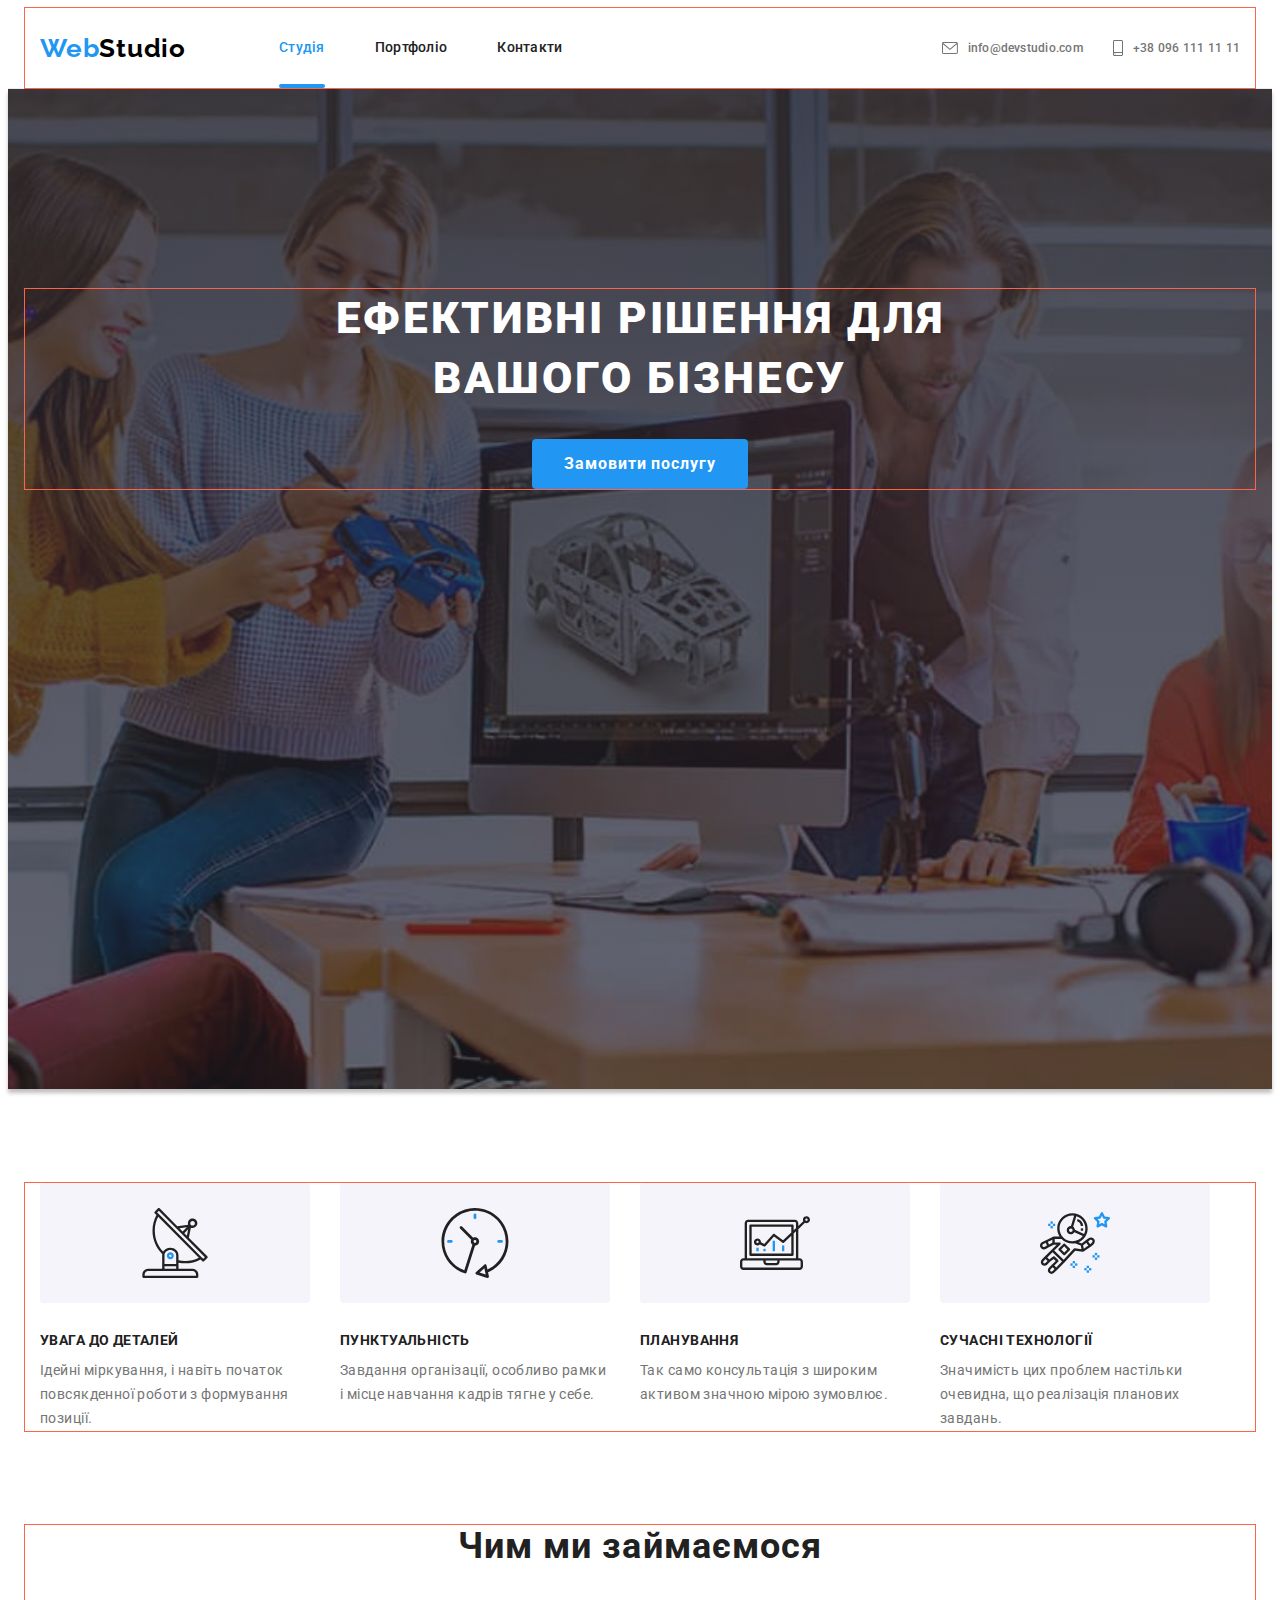
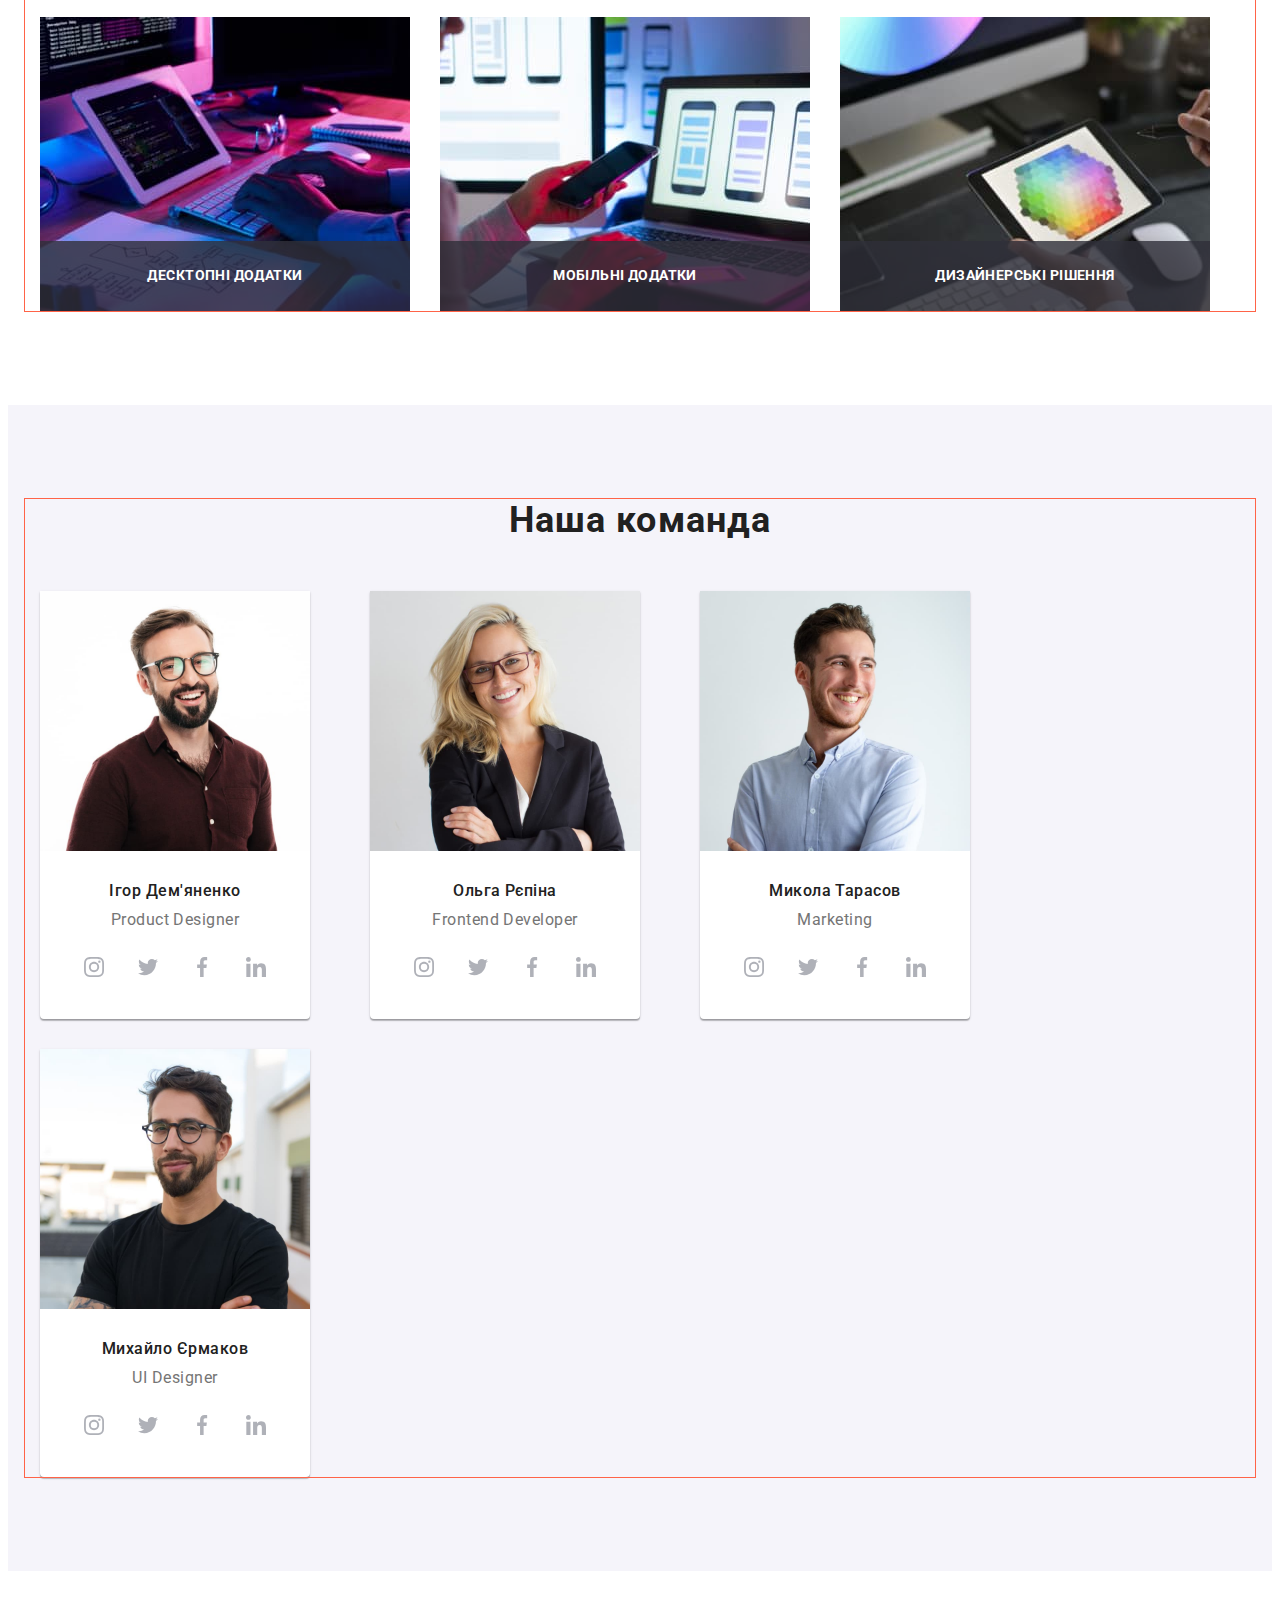
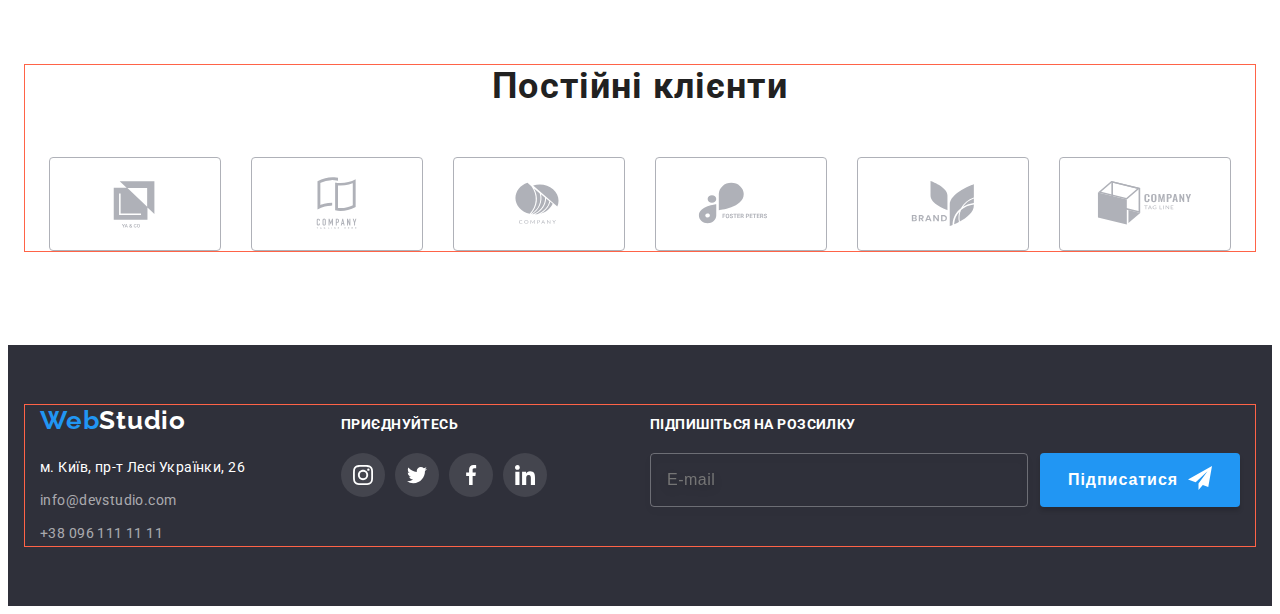
==== commit d6cd2cfc: "Section our team finalizing" ====
--- a/index.html
+++ b/index.html
@@ -148,7 +148,7 @@
         </div>
       </section>
 
-      <!-- <section class="team">
+      <section class="team">
         <div class="container">
           <h2 class="team__title">Наша команда</h2>
           <ul class="team__list list">
@@ -314,7 +314,7 @@
             </li>
           </ul>
         </div>
-      </section> -->
+      </section>
 
       <section class="clients">
         <div class="container">
--- a/css/main.min.css
+++ b/css/main.min.css
@@ -1 +1 @@
-:root{--main-background-color: #ffffff;--additional-font-color: #ffffff;--accent-color: #2196f3;--accent-color-cards: rgba(33, 150, 243, 0.9);--btn-bg-color: #188ce8;--footer-font: #2f303a;--services-font-cl: rgba(47, 48, 58, 0.8);--main-font-color: #212121;--secondary-font-color: #757575;--form-font-color: rgba(255, 255, 255, 0.6);--border-form-color: rgba(255, 255, 255, 0.3);--section-color: #f5f4fa;--icon-color: #afb1b8;--border-color: rgba(33, 33, 33, 0.2);--comment-font-color: rgba(117, 117, 117, 0.5);--logo-font: "Raleway", sans-serif;--main-font: "Roboto", sans-serif}.visually-hidden{position:absolute;width:1px;height:1px;margin:-1px;border:0;padding:0;white-space:nowrap;-webkit-clip-path:inset(100%);clip-path:inset(100%);clip:rect(0 0 0 0);overflow:hidden}.modal-btn,.modal-btn-icon,.footer-mail-btn,.footer-btn,.works-btn,.choice-btn:not(:last-child),.main-section__btn{cursor:pointer}body{background-color:var(--main-background-color);font-family:var(--main-font);color:var(--main-font-color);font-size:14px;letter-spacing:.03em}body.modal-open{overflow:hidden}h1,h2,h3,h4,h5,h6,p{margin:0}img{display:block;max-width:100%;height:auto}.link{text-decoration:none}.list{margin:0;padding:0;list-style:none}.header{border-bottom:1px solid #ececec}.header-nav-list{position:relative}.header-nav-list:not(:last-child){margin-right:50px}.header-list{display:-webkit-box;display:-ms-flexbox;display:flex;-webkit-box-align:center;-ms-flex-align:center;align-items:center}.nav-menu{display:none}@media screen and (min-width: 768px){.nav-menu{display:block;margin-left:93px}}.header-nav{display:-webkit-box;display:-ms-flexbox;display:flex}.header-nav-link{display:-webkit-box;display:-ms-flexbox;display:flex;-webkit-box-align:center;-ms-flex-align:center;align-items:center;padding-top:32px;padding-bottom:32px;font-weight:500;font-size:14px;line-height:1.14;letter-spacing:.02em;color:var(--main-font-color);-webkit-transition-property:color;transition-property:color;-webkit-transition-duration:250ms;transition-duration:250ms;-webkit-transition-timing-function:cubic-bezier(0.4, 0, 0.2, 1);transition-timing-function:cubic-bezier(0.4, 0, 0.2, 1)}.header-nav-link:hover,.header-nav-link:focus{color:var(--accent-color)}.header-nav-link.current{color:var(--accent-color)}.header-link{color:var(--secondary-font-color);display:-webkit-box;display:-ms-flexbox;display:flex;-webkit-box-align:center;-ms-flex-align:center;align-items:center;padding-top:32px;padding-bottom:32px;font-weight:500;font-size:14px;line-height:1.14;letter-spacing:.02em;-webkit-transition-property:color;transition-property:color;-webkit-transition-duration:250ms;transition-duration:250ms;-webkit-transition-timing-function:cubic-bezier(0.4, 0, 0.2, 1);transition-timing-function:cubic-bezier(0.4, 0, 0.2, 1)}@media screen and (min-width: 768px){.header-link{font-weight:500;font-size:12px;line-height:1.17;letter-spacing:.02em}}@media screen and (min-width: 768px)and (max-width: 1199px){.header-link{padding-top:0px;padding-bottom:0px}}.header-link:hover,.header-link:focus{color:var(--accent-color)}.contacts-icon{margin-right:10px;fill:currentColor}.nav-link{display:-webkit-box;display:-ms-flexbox;display:flex;margin-left:auto;-webkit-box-align:center;-ms-flex-align:center;align-items:center}@media screen and (max-width: 767px){.nav-link{display:none}}@media screen and (min-width: 768px)and (max-width: 1199px){.nav-link{display:block}}.contact-nav:not(:last-child){margin-right:30px}@media screen and (min-width: 768px)and (max-width: 1199px){.contact-nav:not(:last-child){margin-right:0px;margin-bottom:10px}}.main-section{margin:0 auto;padding-top:118px;padding-bottom:118px;max-width:1600px;background-color:var(--footer-font);background-image:-webkit-gradient(linear, left top, left bottom, from(rgba(47, 48, 58, 0.7)), to(rgba(47, 48, 58, 0.4))),url("../images/font.jpg");background-image:linear-gradient(180deg, rgba(47, 48, 58, 0.7), rgba(47, 48, 58, 0.4)),url("../images/font.jpg");background-size:cover;background-repeat:no-repeat;background-position:center;-webkit-box-shadow:0px 4px 4px 0px rgba(0,0,0,.25);box-shadow:0px 4px 4px 0px rgba(0,0,0,.25)}@media screen and (min-width: 1200px){.main-section{padding-top:200px;padding-bottom:200px;height:600px}}.main-section__title{margin-top:0;margin-bottom:30px;margin-left:auto;margin-right:auto;font-weight:900;font-size:26px;line-height:1.62;letter-spacing:.06em;text-align:center;text-transform:uppercase;color:var(--main-background-color)}@media screen and (min-width: 768px){.main-section__title{width:360px}}@media screen and (min-width: 1200px){.main-section__title{font-weight:900;font-size:44px;line-height:1.36;letter-spacing:.06em;width:696px}}.logo{font-family:var(--logo-font);font-weight:700;font-size:24px;line-height:1.17;letter-spacing:.03em;color:#000;-webkit-transition-property:color;transition-property:color;-webkit-transition-duration:250ms;transition-duration:250ms;-webkit-transition-timing-function:cubic-bezier(0.4, 0, 0.2, 1);transition-timing-function:cubic-bezier(0.4, 0, 0.2, 1)}@media screen and (max-width: 767px){.logo{padding-top:16px;padding-bottom:16px}}@media screen and (min-width: 1200px){.logo{font-weight:700;font-size:26px;line-height:1.19;letter-spacing:.03em}}.logo:hover,.logo:focus{color:var(--accent-color)}.logo-first-part{color:var(--accent-color)}.footer-logo{color:var(--main-background-color);-webkit-transition-property:color;transition-property:color;-webkit-transition-duration:250ms;transition-duration:250ms;-webkit-transition-timing-function:cubic-bezier(0.4, 0, 0.2, 1);transition-timing-function:cubic-bezier(0.4, 0, 0.2, 1)}.main-section__btn{display:block;padding:10px 32px;text-align:center;min-width:216px;margin-left:auto;margin-right:auto;font-family:inherit;font-weight:700;font-size:16px;line-height:1.88;letter-spacing:.06em;display:-webkit-box;display:-ms-flexbox;display:flex;-webkit-box-align:center;-ms-flex-align:center;align-items:center;text-align:center;color:var(--main-background-color);background-color:var(--accent-color);border-radius:4px;border:none;-webkit-transition-property:background-color,-webkit-box-shadow;transition-property:background-color,-webkit-box-shadow;transition-property:background-color,box-shadow;transition-property:background-color,box-shadow,-webkit-box-shadow;-webkit-transition-duration:250ms;transition-duration:250ms;-webkit-transition-timing-function:cubic-bezier(0.4, 0, 0.2, 1);transition-timing-function:cubic-bezier(0.4, 0, 0.2, 1)}.main-section__btn:active,.main-section__btn:hover,.main-section__btn:focus{background-color:var(--btn-bg-color);-webkit-box-shadow:0px 4px 4px rgba(0,0,0,.25);box-shadow:0px 4px 4px rgba(0,0,0,.25)}.choice-btn:not(:last-child){margin-right:8px}.works-btn{display:block;padding:6px 25px;font-family:inherit;font-weight:500;font-size:16px;line-height:1.63;letter-spacing:.03em;text-align:center;border-radius:4px;background-color:var(--section-color);color:var(--main-font-color);border:none;-webkit-transition-property:color,background-color,-webkit-box-shadow;transition-property:color,background-color,-webkit-box-shadow;transition-property:color,background-color,box-shadow;transition-property:color,background-color,box-shadow,-webkit-box-shadow;-webkit-transition-duration:250ms;transition-duration:250ms;-webkit-transition-timing-function:cubic-bezier(0.4, 0, 0.2, 1);transition-timing-function:cubic-bezier(0.4, 0, 0.2, 1)}.works-btn:active,.works-btn:hover,.works-btn:focus{background-color:var(--accent-color);color:var(--main-background-color);-webkit-box-shadow:0px 4px 4px rgba(0,0,0,.25);box-shadow:0px 4px 4px rgba(0,0,0,.25)}.footer-btn{position:relative;width:200px;background-color:var(--accent-color);border:none;-webkit-box-shadow:0px 4px 4px rgba(0,0,0,.15);box-shadow:0px 4px 4px rgba(0,0,0,.15);border-radius:4px;font-weight:700;font-size:16px;line-height:1.88;letter-spacing:.06em;-webkit-box-align:center;-ms-flex-align:center;align-items:center;text-align:left;color:var(--additional-font-color);padding:10px 28px;-webkit-transition-property:background-color,-webkit-box-shadow;transition-property:background-color,-webkit-box-shadow;transition-property:background-color,box-shadow;transition-property:background-color,box-shadow,-webkit-box-shadow;-webkit-transition-duration:250ms;transition-duration:250ms;-webkit-transition-timing-function:cubic-bezier(0.4, 0, 0.2, 1);transition-timing-function:cubic-bezier(0.4, 0, 0.2, 1)}.footer-btn:hover,.footer-btn:focus{background-color:var(--btn-bg-color);-webkit-box-shadow:0px 4px 4px rgba(0,0,0,.25);box-shadow:0px 4px 4px rgba(0,0,0,.25)}.footer-mail-btn{position:absolute;top:13px;right:28px;fill:var(--main-background-color)}.benefits{padding-top:60px;padding-bottom:60px}@media screen and (min-width: 1200px){.benefits{padding-top:94px;padding-bottom:94px}}.benefits__list{display:block}@media screen and (min-width: 768px){.benefits__list{display:-webkit-box;display:-ms-flexbox;display:flex;-ms-flex-wrap:wrap;flex-wrap:wrap}}@media screen and (min-width: 1200px){.benefits__list{display:-webkit-box;display:-ms-flexbox;display:flex;-ms-flex-wrap:nowrap;flex-wrap:nowrap}}@media screen and (min-width: 768px){.benefits__item{max-width:354px}}@media screen and (min-width: 1200px){.benefits__item{max-width:270px}}.benefits__item::before{content:"";display:block;height:120px;background-color:var(--section-color);border-radius:4px;background-position:center;background-repeat:no-repeat}.benefits__item:not(:last-child){margin-right:0px;margin-bottom:30px}@media screen and (min-width: 1200px){.benefits__item:not(:last-child){margin-right:30px;margin-bottom:0px}}@media screen and (min-width: 768px){.benefits__item:not(:nth-child(2n)){margin-right:30px}}@media screen and (min-width: 768px){.benefits__item:nth-last-child(-n+2){margin-bottom:0px}}.benefits__item--antenna::before{background-image:url("../images/antenna.svg")}.benefits__item--clock::before{background-image:url("../images/clock.svg")}.benefits__item--diagram::before{background-image:url("../images/diagram.svg")}.benefits__item--astronaut::before{background-image:url("../images/astronaut.svg")}.benefits__title{font-weight:700;font-size:14px;line-height:1.14;letter-spacing:.03em;margin-top:30px;margin-bottom:10px;text-transform:uppercase;color:var(--main-font-color)}@media screen and (max-width: 767px){.benefits__title{text-align:center}}.benefits__content{font-size:14px;line-height:1.71;letter-spacing:.03em;margin-top:0;margin-bottom:0;color:var(--secondary-font-color)}.container{width:1200px;padding-left:15px;padding-right:15px;margin:0 auto;outline:1px solid tomato}@media screen and (min-width: 480px){.container{width:480px}}@media screen and (min-width: 768px){.container{width:768px}}@media screen and (min-width: 1200px){.container{width:1200px}}.current{color:var(--accent-color)}.current::after{display:inline-block;position:absolute;content:"";bottom:0;width:100%;height:4px;border-radius:2px;background-color:var(--accent-color)}@media screen and (max-width: 767px){.current::after{display:none}}.services{padding-top:0;padding-bottom:94px}@media screen and (max-width: 1199px){.services{display:none}}.services__list{display:-webkit-box;display:-ms-flexbox;display:flex}.services__item{position:relative}.services__item:not(:last-child){margin-right:30px}.servises__title{margin-bottom:50px;font-weight:700;font-size:36px;line-height:1.17;letter-spacing:.03em;text-align:center;color:var(--main-font-color)}.services__name{position:absolute;bottom:0;width:100%;min-height:70px;font-weight:700;font-size:14px;line-height:1.14;text-transform:uppercase;display:-webkit-box;display:-ms-flexbox;display:flex;-webkit-box-align:center;-ms-flex-align:center;align-items:center;-webkit-box-pack:center;-ms-flex-pack:center;justify-content:center;color:var(--additional-font-color);background-color:var(--services-font-cl)}.team{padding-top:94px;padding-bottom:94px;background-color:var(--section-color)}.team__list{display:-webkit-box;display:-ms-flexbox;display:flex}.team__item{background-color:var(--main-background-color);-webkit-box-shadow:0px 1px 3px rgba(0,0,0,.12),0px 1px 1px rgba(0,0,0,.14),0px 2px 1px rgba(0,0,0,.2);box-shadow:0px 1px 3px rgba(0,0,0,.12),0px 1px 1px rgba(0,0,0,.14),0px 2px 1px rgba(0,0,0,.2);border-radius:0px 0px 4px 4px}.team__item:not(:last-child){margin-right:30px}.team__title{margin-bottom:50px;font-weight:700;font-size:36px;line-height:1.17;letter-spacing:.03em;text-align:center;color:var(--main-font-color)}.member{padding:30px 0}.team__member{margin-top:0;margin:0;margin-bottom:10px;font-weight:500;font-size:16px;line-height:1.19;letter-spacing:.03em;text-align:center;color:var(--main-font-color)}.team__position{margin:0;margin-bottom:16px;font-size:16px;line-height:1.19;letter-spacing:.03em;text-align:center;color:var(--secondary-font-color)}.clients{padding-top:60px;padding-bottom:60px}@media screen and (min-width: 1200px){.clients{padding-top:94px;padding-bottom:94px}}.clients__title{margin-bottom:30px;font-weight:700;font-size:28px;line-height:1.18;letter-spacing:.03em;text-align:center;color:var(--main-font-color)}@media screen and (min-width: 1200px){.clients__title{margin-bottom:50px;font-weight:700;font-size:36px;line-height:1.17;letter-spacing:.03em}}.clients__list{display:-webkit-box;display:-ms-flexbox;display:flex;-ms-flex-wrap:wrap;flex-wrap:wrap;gap:30px;-webkit-box-align:center;-ms-flex-align:center;align-items:center;-webkit-box-pack:center;-ms-flex-pack:center;justify-content:center;border-color:#afb1b8}.clients__link{display:-webkit-box;display:-ms-flexbox;display:flex;-webkit-box-align:center;-ms-flex-align:center;align-items:center;-webkit-box-pack:center;-ms-flex-pack:center;justify-content:center;width:210px;height:92px;background-color:var(--main-background-color);fill:var(--icon-color);border:1px solid var(--icon-color);border-radius:4px;-webkit-transition-property:border;transition-property:border;-webkit-transition-property:fill;transition-property:fill;-webkit-transition-duration:250ms;transition-duration:250ms;-webkit-transition-timing-function:cubic-bezier(0.4, 0, 0.2, 1);transition-timing-function:cubic-bezier(0.4, 0, 0.2, 1)}@media screen and (min-width: 768px){.clients__link{width:226px}}@media screen and (min-width: 1200px){.clients__link{width:170px}}.clients__link:hover,.clients__link:focus{fill:var(--accent-color);border:1px solid var(--accent-color)}.footer{padding-top:60px;padding-bottom:60px;background-color:var(--footer-font)}.footer-container{display:-webkit-box;display:-ms-flexbox;display:flex}@media screen and (min-width: 480px){.footer-container{-webkit-box-orient:vertical;-webkit-box-direction:normal;-ms-flex-direction:column;flex-direction:column;text-align:center}}@media screen and (min-width: 768px)and (max-width: 1199px){.footer-container{-ms-flex-wrap:wrap;flex-wrap:wrap;-webkit-box-orient:horizontal;-webkit-box-direction:normal;-ms-flex-direction:row;flex-direction:row;-webkit-box-pack:justify;-ms-flex-pack:justify;justify-content:space-between}}@media screen and (min-width: 1200px){.footer-container{-webkit-box-orient:horizontal;-webkit-box-direction:normal;-ms-flex-direction:row;flex-direction:row;-webkit-box-align:baseline;-ms-flex-align:baseline;align-items:baseline;text-align:left}}.footer-address-container{text-align:center;margin-bottom:60px}@media screen and (max-width: 767px){.footer-address-container{min-width:450px}}@media screen and (min-width: 768px)and (max-width: 1199px){.footer-address-container{width:232px;margin-left:60px}}@media screen and (min-width: 1200px){.footer-address-container{min-width:231px;margin-left:0px;margin-bottom:0px;margin-right:70px;text-align:left}}.footer-social-container{width:450px;text-align:center;margin-bottom:60px}@media screen and (min-width: 768px)and (max-width: 1199px){.footer-social-container{width:206px;margin-right:60px}}@media screen and (min-width: 1200px){.footer-social-container{min-width:206px;text-align:left;margin-bottom:0px;margin-left:0px}}@media screen and (min-width: 768px)and (max-width: 1199px){.footer-mail-container{width:100%}}@media screen and (min-width: 1200px){.footer-mail-container{margin-left:auto}}.footer-address{margin-top:20px;font-style:normal}.address-link{font-size:14px;line-height:1.71;letter-spacing:.03em;color:var(--main-background-color);-webkit-transition-property:color;transition-property:color;-webkit-transition-duration:250ms;transition-duration:250ms;-webkit-transition-timing-function:cubic-bezier(0.4, 0, 0.2, 1);transition-timing-function:cubic-bezier(0.4, 0, 0.2, 1)}.address-link:hover,.address-link:focus{color:var(--accent-color)}.footer-link{font-size:14px;line-height:1.71;letter-spacing:.03em;color:rgba(255,255,255,.6);-webkit-transition-property:color;transition-property:color;-webkit-transition-duration:250ms;transition-duration:250ms;-webkit-transition-timing-function:cubic-bezier(0.4, 0, 0.2, 1);transition-timing-function:cubic-bezier(0.4, 0, 0.2, 1)}.footer-link:hover,.footer-link:focus{color:var(--accent-color)}.footer-list:not(:last-child){margin-bottom:9px}.footer-title,.footer-mail-title{margin-bottom:20px;font-weight:700;font-size:14px;line-height:1.14;letter-spacing:.03em;text-transform:uppercase;color:var(--main-background-color)}.footer-social-link{display:-webkit-box;display:-ms-flexbox;display:flex;-webkit-box-align:center;-ms-flex-align:center;align-items:center;-webkit-box-pack:center;-ms-flex-pack:center;justify-content:center;background-color:rgba(255,255,255,.1);fill:var(--main-background-color);border-radius:50%;width:44px;height:44px;-webkit-transition-property:background-color;transition-property:background-color;-webkit-transition-duration:250ms;transition-duration:250ms;-webkit-transition-timing-function:cubic-bezier(0.4, 0, 0.2, 1);transition-timing-function:cubic-bezier(0.4, 0, 0.2, 1)}.footer-social-link:hover,.footer-social-link:focus{background-color:var(--accent-color)}.footer-social-list{display:-webkit-box;display:-ms-flexbox;display:flex;gap:10px;-webkit-box-pack:center;-ms-flex-pack:center;justify-content:center}@media screen and (min-width: 1200px){.footer-social-list{-webkit-box-pack:start;-ms-flex-pack:start;justify-content:start}}@media screen and (min-width: 1200px){.footer-form{margin:right 12px;display:-webkit-box;display:-ms-flexbox;display:flex;gap:12px}}.footer-form input{font-size:16px;line-height:1.25;letter-spacing:.03em;-webkit-box-align:center;-ms-flex-align:center;align-items:center;color:rgba(255,255,255,.6);padding-left:16px}.footer-email{width:100%;height:50px;margin-bottom:20px;background-color:rgba(0,0,0,0);border:1px solid rgba(255,255,255,.3);-webkit-filter:drop-shadow(0px 4px 4px rgba(0, 0, 0, 0.15));filter:drop-shadow(0px 4px 4px rgba(0, 0, 0, 0.15));border-radius:4px}@media screen and (min-width: 1200px){.footer-email{width:358px;margin-bottom:0px}}.backdrop{position:fixed;top:0;left:0;width:100%;height:100%;overflow-y:scroll;background-color:rgba(0,0,0,.2);-webkit-transition:opacity 250ms cubic-bezier(0.4, 0, 0.2, 1);transition:opacity 250ms cubic-bezier(0.4, 0, 0.2, 1)}.backdrop.is-hidden{opacity:0;pointer-events:none}.backdrop.is-hidden .modal{-webkit-transform:translate(-50%, -50%) scale(0.9);transform:translate(-50%, -50%) scale(0.9)}.modal{position:absolute;top:50%;left:50%;padding:40px;min-width:528px;min-height:581px;background-color:var(--main-background-color);-webkit-box-shadow:0px 1px 3px rgba(0,0,0,.12),0px 1px 1px rgba(0,0,0,.14),0px 2px 1px rgba(0,0,0,.2);box-shadow:0px 1px 3px rgba(0,0,0,.12),0px 1px 1px rgba(0,0,0,.14),0px 2px 1px rgba(0,0,0,.2);border-radius:4px;-webkit-transform:translate(-50%, -50%) scale(1);transform:translate(-50%, -50%) scale(1);-webkit-transition:-webkit-transform 250ms cubic-bezier(0.4, 0, 0.2, 1);transition:-webkit-transform 250ms cubic-bezier(0.4, 0, 0.2, 1);transition:transform 250ms cubic-bezier(0.4, 0, 0.2, 1);transition:transform 250ms cubic-bezier(0.4, 0, 0.2, 1), -webkit-transform 250ms cubic-bezier(0.4, 0, 0.2, 1)}.modal-title{font-weight:700;font-size:20px;line-height:1.15;letter-spacing:.03em;text-align:center;color:var(--main-font-color);margin-bottom:12px}.modal-btn-icon{display:-webkit-box;display:-ms-flexbox;display:flex;position:absolute;top:8px;right:8px;width:30px;height:30px;margin:8px 8px 2px auto;-webkit-box-pack:center;-ms-flex-pack:center;justify-content:center;-webkit-box-align:center;-ms-flex-align:center;align-items:center;background-color:var(--main-background-color);border:1px solid rgba(0,0,0,.1);border-radius:50%;-webkit-transition-property:fill,-webkit-box-shadow;transition-property:fill,-webkit-box-shadow;transition-property:fill,box-shadow;transition-property:fill,box-shadow,-webkit-box-shadow;-webkit-transition-duration:250ms;transition-duration:250ms;-webkit-transition-timing-function:cubic-bezier(0.4, 0, 0.2, 1);transition-timing-function:cubic-bezier(0.4, 0, 0.2, 1)}.modal-btn-icon:hover,.modal-btn-icon:focus{-webkit-box-shadow:0px 4px 4px rgba(0,0,0,.15);box-shadow:0px 4px 4px rgba(0,0,0,.15);fill:var(--accent-color)}.modal-btn{font-weight:700;font-size:16px;line-height:1.88;letter-spacing:.06em;display:block;text-align:center;margin-left:auto;margin-right:auto;min-width:200px;min-height:50px;background-color:var(--accent-color);color:var(--main-background-color);-webkit-box-shadow:0px 4px 4px rgba(0,0,0,.15);box-shadow:0px 4px 4px rgba(0,0,0,.15);border-radius:4px;border:none;-webkit-transition-property:background-color,-webkit-box-shadow;transition-property:background-color,-webkit-box-shadow;transition-property:background-color,box-shadow;transition-property:background-color,box-shadow,-webkit-box-shadow;-webkit-transition-duration:250ms;transition-duration:250ms;-webkit-transition-timing-function:cubic-bezier(0.4, 0, 0.2, 1);transition-timing-function:cubic-bezier(0.4, 0, 0.2, 1)}.modal-btn:hover,.modal-btn:focus{background-color:var(--btn-bg-color);-webkit-box-shadow:0px 4px 4px rgba(0,0,0,.25);box-shadow:0px 4px 4px rgba(0,0,0,.25)}.our-works{padding-top:94px;padding-bottom:94px}.works{padding:20px 24px;border:1px solid #eee;border-top:0}.works-choise{display:-webkit-box;display:-ms-flexbox;display:flex;-webkit-box-pack:center;-ms-flex-pack:center;justify-content:center;margin-bottom:50px}.works-card{display:-webkit-box;display:-ms-flexbox;display:flex;-ms-flex-wrap:wrap;flex-wrap:wrap}.works-list{margin-top:0;margin-right:30px;margin-bottom:30px;-ms-flex-preferred-size:calc((100% - 60px)/3);flex-basis:calc((100% - 60px)/3)}.works-list:nth-child(3n){margin-right:0}.works-list:nth-last-child(-n+3){margin-bottom:0}.works-link{display:block;-webkit-transition-property:-webkit-box-shadow;transition-property:-webkit-box-shadow;transition-property:box-shadow;transition-property:box-shadow, -webkit-box-shadow;-webkit-transition-duration:250ms;transition-duration:250ms;-webkit-transition-timing-function:cubic-bezier(0.4, 0, 0.2, 1);transition-timing-function:cubic-bezier(0.4, 0, 0.2, 1)}.works-link:hover,.works-link:focus{-webkit-box-shadow:0px 4px 4px rgba(0,0,0,.25);box-shadow:0px 4px 4px rgba(0,0,0,.25)}.works-title{margin-top:0;margin-bottom:4px;font-weight:700;font-size:18px;line-height:2;letter-spacing:.06em;color:var(--main-font-color)}.works-item{margin-top:0;font-size:16px;line-height:1.88;letter-spacing:.03em;color:var(--secondary-font-color)}.description{position:relative;overflow:hidden}.works-description{-webkit-transform:translateY(100%);transform:translateY(100%);position:absolute;top:0;left:0;visibility:visible;font-size:18px;line-height:1.56;letter-spacing:.03em;background-color:var(--accent-color-cards);color:var(--main-background-color);padding:63px 24px;-webkit-transition:-webkit-transform 250ms cubic-bezier(0.4, 0, 0.2, 1);transition:-webkit-transform 250ms cubic-bezier(0.4, 0, 0.2, 1);transition:transform 250ms cubic-bezier(0.4, 0, 0.2, 1);transition:transform 250ms cubic-bezier(0.4, 0, 0.2, 1), -webkit-transform 250ms cubic-bezier(0.4, 0, 0.2, 1)}.works-link:hover .works-description{-webkit-transform:translateY(0);transform:translateY(0)}.form-field{position:relative;display:-webkit-box;display:-ms-flexbox;display:flex;-webkit-box-orient:vertical;-webkit-box-direction:normal;-ms-flex-direction:column;flex-direction:column;margin-bottom:10px;-webkit-transition-property:border-color;transition-property:border-color;-webkit-transition-duration:250ms;transition-duration:250ms;-webkit-transition-timing-function:cubic-bezier(0.4, 0, 0.2, 1);transition-timing-function:cubic-bezier(0.4, 0, 0.2, 1)}.form-field label{color:var(--secondary-font-color);font-size:12px;line-height:1.17;letter-spacing:.01em;margin-bottom:4px}.input-field{margin:0;width:100%;height:40px;outline:rgba(0,0,0,0);padding:11px 42px 12px;border:1px solid var(--border-color);border-radius:4px;color:var(--secondary-font-color);-webkit-transition-property:border;transition-property:border;-webkit-transition-duration:250ms;transition-duration:250ms;-webkit-transition-timing-function:cubic-bezier(0.4, 0, 0.2, 1);transition-timing-function:cubic-bezier(0.4, 0, 0.2, 1)}.input-field:hover,.input-field:focus{border:none;border:1px solid var(--accent-color);border-radius:4px}.form-icon{position:absolute;top:50%;bottom:11px;left:12px;fill:var(--main-font-color);-webkit-transition-property:fill;transition-property:fill;-webkit-transition-duration:250ms;transition-duration:250ms;-webkit-transition-timing-function:cubic-bezier(0.4, 0, 0.2, 1);transition-timing-function:cubic-bezier(0.4, 0, 0.2, 1)}.input-field:hover+.form-icon,.input-field:focus-within+.form-icon{fill:var(--accent-color)}textarea{resize:none;height:120px;border:none;border:1px solid var(--border-color);border-radius:4px;padding:12px 16px;color:var(--comment-font-color);font-size:12px;line-height:1.17;letter-spacing:.01em}.input-field-comment{padding:12px 16px;height:120px}.conditions-field{-webkit-box-orient:horizontal;-webkit-box-direction:normal;-ms-flex-direction:row;flex-direction:row;-webkit-box-pack:center;-ms-flex-pack:center;justify-content:center;color:var(--secondary-font-color);font-size:14px;line-height:1.71;letter-spacing:.03em;margin-bottom:4px;margin-top:20px;margin-bottom:30px}.conditions{font-size:14px;line-height:1.71;letter-spacing:.03em;color:var(--secondary-font-color)}.conditions-link{color:var(--accent-color)}.form-checkbox{-webkit-appearance:none;-moz-appearance:none;appearance:none;margin-left:14px;margin-right:7px;width:16px;height:15px;border-radius:4px;background-color:#fff;background-repeat:no-repeat;background-position:50% 50%;border:1px solid var(--accent-color);cursor:pointer}.form-checkbox:checked{background-image:url("data:image/svg+xml,%3Csvg xmlns='http://www.w3.org/2000/svg' width='16' height='15' fill='none'%3E%3Crect width='16' height='15' fill='%232196F3' rx='2'/%3E%3Cpath fill='%23fff' stroke='%23fff' stroke-width='.2' d='m3.957 7.752-.069-.066-.069.065-.888.842-.076.072.076.073 3.496 3.334.069.066.069-.066 7.504-7.158.076-.073-.076-.072-.882-.841-.069-.066-.069.066-6.553 6.246-2.539-2.422Z'/%3E%3C/svg%3E%0A");background-repeat:no-repeat}.social__list{display:-webkit-box;display:-ms-flexbox;display:flex;-webkit-box-pack:center;-ms-flex-pack:center;justify-content:center;gap:10px}.social__link{display:-webkit-box;display:-ms-flexbox;display:flex;-webkit-box-align:center;-ms-flex-align:center;align-items:center;-webkit-box-pack:center;-ms-flex-pack:center;justify-content:center;width:44px;height:44px;background-color:var(--main-background-color);fill:var(--icon-color);border-radius:50%;-webkit-transition-property:fill,background-color;transition-property:fill,background-color;-webkit-transition-duration:250ms;transition-duration:250ms;-webkit-transition-timing-function:cubic-bezier(0.4, 0, 0.2, 1);transition-timing-function:cubic-bezier(0.4, 0, 0.2, 1)}.social__link:hover,.social__link:focus{fill:var(--main-background-color);background-color:var(--accent-color)}.mobile-nav-menu{margin-bottom:306px}.mobile-nav-list:not(:last-child){padding-bottom:32px}.mobile-nav-link{font-weight:500;font-size:40px;line-height:1.18;letter-spacing:.02em}.mobile-nav-link:hover,.mobile-nav-link:focus{color:var(--accent-color)}.mobile-nav-link:visited{color:var(--main-font-color)}.mobile-nav-link.current{color:var(--accent-color)}.mobile-contact-nav{margin-bottom:64px}.mobile-link-tel{font-weight:500;font-size:34px;line-height:1.18;letter-spacing:.02em;color:var(--accent-color)}.mobile-link-mail{font-weight:500;font-size:24px;line-height:1.17;letter-spacing:.02em;color:var(--secondary-font-color)}.mobile-link:not(:last-child){padding-bottom:32px}.mobile-social-list{display:-webkit-box;display:-ms-flexbox;display:flex;font-weight:500;font-size:18px;line-height:1.22;letter-spacing:.02em;color:var(--accent-color)}.mobile-social-item:not(:first-child){padding-left:10px}.mobile-social-item:not(:last-child){padding-right:10px;border-right:1px solid var(--border-color)}.mobile-social-link:hover,.mobile-social-link:focus,.mobile-social-link:active,.mobile-social-link:visited{color:var(--accent-color)}.menu-toggle{min-height:40px;min-width:40px;display:-webkit-box;display:-ms-flexbox;display:flex;-webkit-box-align:center;-ms-flex-align:center;align-items:center;-webkit-box-pack:center;-ms-flex-pack:center;justify-content:center;margin:0;padding:0;margin-left:auto;background-color:rgba(0,0,0,0);cursor:pointer;border:none;border-radius:50%;outline:none}@media(min-width: 768px){.menu-toggle{display:none}}.menu-toggle:hover,.menu-toggle:focus{background-color:rgba(0,0,0,.1)}.menu-container{position:fixed;top:0;left:0;width:100vw;height:100vh;padding:32px;background-color:#fff;z-index:999;-webkit-transform:translateX(100%);transform:translateX(100%);-webkit-transition:-webkit-transform 250ms ease-in-out;transition:-webkit-transform 250ms ease-in-out;transition:transform 250ms ease-in-out;transition:transform 250ms ease-in-out, -webkit-transform 250ms ease-in-out}.menu-container.is-open{-webkit-transform:translateX(0);transform:translateX(0)}.menu-container .menu-toggle{position:absolute;top:16px;right:16px;color:#fff}/*# sourceMappingURL=main.min.css.map */+:root{--main-background-color: #ffffff;--additional-font-color: #ffffff;--accent-color: #2196f3;--accent-color-cards: rgba(33, 150, 243, 0.9);--btn-bg-color: #188ce8;--footer-font: #2f303a;--services-font-cl: rgba(47, 48, 58, 0.8);--main-font-color: #212121;--secondary-font-color: #757575;--form-font-color: rgba(255, 255, 255, 0.6);--border-form-color: rgba(255, 255, 255, 0.3);--section-color: #f5f4fa;--icon-color: #afb1b8;--border-color: rgba(33, 33, 33, 0.2);--comment-font-color: rgba(117, 117, 117, 0.5);--logo-font: "Raleway", sans-serif;--main-font: "Roboto", sans-serif}.visually-hidden{position:absolute;width:1px;height:1px;margin:-1px;border:0;padding:0;white-space:nowrap;-webkit-clip-path:inset(100%);clip-path:inset(100%);clip:rect(0 0 0 0);overflow:hidden}.modal-btn,.modal-btn-icon,.footer-mail-btn,.footer-btn,.works-btn,.choice-btn:not(:last-child),.main-section__btn{cursor:pointer}body{background-color:var(--main-background-color);font-family:var(--main-font);color:var(--main-font-color);font-size:14px;letter-spacing:.03em}body.modal-open{overflow:hidden}h1,h2,h3,h4,h5,h6,p{margin:0}img{display:block;max-width:100%;height:auto}.link{text-decoration:none}.list{margin:0;padding:0;list-style:none}.header{border-bottom:1px solid #ececec}.header-nav-list{position:relative}.header-nav-list:not(:last-child){margin-right:50px}.header-list{display:-webkit-box;display:-ms-flexbox;display:flex;-webkit-box-align:center;-ms-flex-align:center;align-items:center}.nav-menu{display:none}@media screen and (min-width: 768px){.nav-menu{display:block;margin-left:93px}}.header-nav{display:-webkit-box;display:-ms-flexbox;display:flex}.header-nav-link{display:-webkit-box;display:-ms-flexbox;display:flex;-webkit-box-align:center;-ms-flex-align:center;align-items:center;padding-top:32px;padding-bottom:32px;font-weight:500;font-size:14px;line-height:1.14;letter-spacing:.02em;color:var(--main-font-color);-webkit-transition-property:color;transition-property:color;-webkit-transition-duration:250ms;transition-duration:250ms;-webkit-transition-timing-function:cubic-bezier(0.4, 0, 0.2, 1);transition-timing-function:cubic-bezier(0.4, 0, 0.2, 1)}.header-nav-link:hover,.header-nav-link:focus{color:var(--accent-color)}.header-nav-link.current{color:var(--accent-color)}.header-link{color:var(--secondary-font-color);display:-webkit-box;display:-ms-flexbox;display:flex;-webkit-box-align:center;-ms-flex-align:center;align-items:center;padding-top:32px;padding-bottom:32px;font-weight:500;font-size:14px;line-height:1.14;letter-spacing:.02em;-webkit-transition-property:color;transition-property:color;-webkit-transition-duration:250ms;transition-duration:250ms;-webkit-transition-timing-function:cubic-bezier(0.4, 0, 0.2, 1);transition-timing-function:cubic-bezier(0.4, 0, 0.2, 1)}@media screen and (min-width: 768px){.header-link{font-weight:500;font-size:12px;line-height:1.17;letter-spacing:.02em}}@media screen and (min-width: 768px)and (max-width: 1199px){.header-link{padding-top:0px;padding-bottom:0px}}.header-link:hover,.header-link:focus{color:var(--accent-color)}.contacts-icon{margin-right:10px;fill:currentColor}.nav-link{display:-webkit-box;display:-ms-flexbox;display:flex;margin-left:auto;-webkit-box-align:center;-ms-flex-align:center;align-items:center}@media screen and (max-width: 767px){.nav-link{display:none}}@media screen and (min-width: 768px)and (max-width: 1199px){.nav-link{display:block}}.contact-nav:not(:last-child){margin-right:30px}@media screen and (min-width: 768px)and (max-width: 1199px){.contact-nav:not(:last-child){margin-right:0px;margin-bottom:10px}}.main-section{margin:0 auto;padding-top:118px;padding-bottom:118px;max-width:1600px;background-color:var(--footer-font);background-image:-webkit-gradient(linear, left top, left bottom, from(rgba(47, 48, 58, 0.7)), to(rgba(47, 48, 58, 0.4))),url("../images/font.jpg");background-image:linear-gradient(180deg, rgba(47, 48, 58, 0.7), rgba(47, 48, 58, 0.4)),url("../images/font.jpg");background-size:cover;background-repeat:no-repeat;background-position:center;-webkit-box-shadow:0px 4px 4px 0px rgba(0,0,0,.25);box-shadow:0px 4px 4px 0px rgba(0,0,0,.25)}@media screen and (min-width: 1200px){.main-section{padding-top:200px;padding-bottom:200px;height:600px}}.main-section__title{margin-top:0;margin-bottom:30px;margin-left:auto;margin-right:auto;font-weight:900;font-size:26px;line-height:1.62;letter-spacing:.06em;text-align:center;text-transform:uppercase;color:var(--main-background-color)}@media screen and (min-width: 768px){.main-section__title{width:360px}}@media screen and (min-width: 1200px){.main-section__title{font-weight:900;font-size:44px;line-height:1.36;letter-spacing:.06em;width:696px}}.logo{font-family:var(--logo-font);font-weight:700;font-size:24px;line-height:1.17;letter-spacing:.03em;color:#000;-webkit-transition-property:color;transition-property:color;-webkit-transition-duration:250ms;transition-duration:250ms;-webkit-transition-timing-function:cubic-bezier(0.4, 0, 0.2, 1);transition-timing-function:cubic-bezier(0.4, 0, 0.2, 1)}@media screen and (max-width: 767px){.logo{padding-top:16px;padding-bottom:16px}}@media screen and (min-width: 1200px){.logo{font-weight:700;font-size:26px;line-height:1.19;letter-spacing:.03em}}.logo:hover,.logo:focus{color:var(--accent-color)}.logo-first-part{color:var(--accent-color)}.footer-logo{color:var(--main-background-color);-webkit-transition-property:color;transition-property:color;-webkit-transition-duration:250ms;transition-duration:250ms;-webkit-transition-timing-function:cubic-bezier(0.4, 0, 0.2, 1);transition-timing-function:cubic-bezier(0.4, 0, 0.2, 1)}.main-section__btn{display:block;padding:10px 32px;text-align:center;min-width:216px;margin-left:auto;margin-right:auto;font-family:inherit;font-weight:700;font-size:16px;line-height:1.88;letter-spacing:.06em;display:-webkit-box;display:-ms-flexbox;display:flex;-webkit-box-align:center;-ms-flex-align:center;align-items:center;text-align:center;color:var(--main-background-color);background-color:var(--accent-color);border-radius:4px;border:none;-webkit-transition-property:background-color,-webkit-box-shadow;transition-property:background-color,-webkit-box-shadow;transition-property:background-color,box-shadow;transition-property:background-color,box-shadow,-webkit-box-shadow;-webkit-transition-duration:250ms;transition-duration:250ms;-webkit-transition-timing-function:cubic-bezier(0.4, 0, 0.2, 1);transition-timing-function:cubic-bezier(0.4, 0, 0.2, 1)}.main-section__btn:active,.main-section__btn:hover,.main-section__btn:focus{background-color:var(--btn-bg-color);-webkit-box-shadow:0px 4px 4px rgba(0,0,0,.25);box-shadow:0px 4px 4px rgba(0,0,0,.25)}.choice-btn:not(:last-child){margin-right:8px}.works-btn{display:block;padding:6px 25px;font-family:inherit;font-weight:500;font-size:16px;line-height:1.63;letter-spacing:.03em;text-align:center;border-radius:4px;background-color:var(--section-color);color:var(--main-font-color);border:none;-webkit-transition-property:color,background-color,-webkit-box-shadow;transition-property:color,background-color,-webkit-box-shadow;transition-property:color,background-color,box-shadow;transition-property:color,background-color,box-shadow,-webkit-box-shadow;-webkit-transition-duration:250ms;transition-duration:250ms;-webkit-transition-timing-function:cubic-bezier(0.4, 0, 0.2, 1);transition-timing-function:cubic-bezier(0.4, 0, 0.2, 1)}.works-btn:active,.works-btn:hover,.works-btn:focus{background-color:var(--accent-color);color:var(--main-background-color);-webkit-box-shadow:0px 4px 4px rgba(0,0,0,.25);box-shadow:0px 4px 4px rgba(0,0,0,.25)}.footer-btn{position:relative;width:200px;background-color:var(--accent-color);border:none;-webkit-box-shadow:0px 4px 4px rgba(0,0,0,.15);box-shadow:0px 4px 4px rgba(0,0,0,.15);border-radius:4px;font-weight:700;font-size:16px;line-height:1.88;letter-spacing:.06em;-webkit-box-align:center;-ms-flex-align:center;align-items:center;text-align:left;color:var(--additional-font-color);padding:10px 28px;-webkit-transition-property:background-color,-webkit-box-shadow;transition-property:background-color,-webkit-box-shadow;transition-property:background-color,box-shadow;transition-property:background-color,box-shadow,-webkit-box-shadow;-webkit-transition-duration:250ms;transition-duration:250ms;-webkit-transition-timing-function:cubic-bezier(0.4, 0, 0.2, 1);transition-timing-function:cubic-bezier(0.4, 0, 0.2, 1)}.footer-btn:hover,.footer-btn:focus{background-color:var(--btn-bg-color);-webkit-box-shadow:0px 4px 4px rgba(0,0,0,.25);box-shadow:0px 4px 4px rgba(0,0,0,.25)}.footer-mail-btn{position:absolute;top:13px;right:28px;fill:var(--main-background-color)}.benefits{padding-top:60px;padding-bottom:60px}@media screen and (min-width: 1200px){.benefits{padding-top:94px;padding-bottom:94px}}.benefits__list{display:block}@media screen and (min-width: 768px){.benefits__list{display:-webkit-box;display:-ms-flexbox;display:flex;-ms-flex-wrap:wrap;flex-wrap:wrap}}@media screen and (min-width: 1200px){.benefits__list{display:-webkit-box;display:-ms-flexbox;display:flex;-ms-flex-wrap:nowrap;flex-wrap:nowrap}}@media screen and (min-width: 768px){.benefits__item{max-width:354px}}@media screen and (min-width: 1200px){.benefits__item{max-width:270px}}.benefits__item::before{content:"";display:block;height:120px;background-color:var(--section-color);border-radius:4px;background-position:center;background-repeat:no-repeat}.benefits__item:not(:last-child){margin-right:0px;margin-bottom:30px}@media screen and (min-width: 1200px){.benefits__item:not(:last-child){margin-right:30px;margin-bottom:0px}}@media screen and (min-width: 768px){.benefits__item:not(:nth-child(2n)){margin-right:30px}}@media screen and (min-width: 768px){.benefits__item:nth-last-child(-n+2){margin-bottom:0px}}.benefits__item--antenna::before{background-image:url("../images/antenna.svg")}.benefits__item--clock::before{background-image:url("../images/clock.svg")}.benefits__item--diagram::before{background-image:url("../images/diagram.svg")}.benefits__item--astronaut::before{background-image:url("../images/astronaut.svg")}.benefits__title{font-weight:700;font-size:14px;line-height:1.14;letter-spacing:.03em;margin-top:30px;margin-bottom:10px;text-transform:uppercase;color:var(--main-font-color)}@media screen and (max-width: 767px){.benefits__title{text-align:center}}.benefits__content{font-size:14px;line-height:1.71;letter-spacing:.03em;margin-top:0;margin-bottom:0;color:var(--secondary-font-color)}.container{width:1200px;padding-left:15px;padding-right:15px;margin:0 auto;outline:1px solid tomato}@media screen and (min-width: 480px){.container{width:480px}}@media screen and (min-width: 768px){.container{width:768px}}@media screen and (min-width: 1200px){.container{width:1200px}}.current{color:var(--accent-color)}.current::after{display:inline-block;position:absolute;content:"";bottom:0;width:100%;height:4px;border-radius:2px;background-color:var(--accent-color)}@media screen and (max-width: 767px){.current::after{display:none}}.services{padding-top:0;padding-bottom:94px}@media screen and (max-width: 1199px){.services{display:none}}.services__list{display:-webkit-box;display:-ms-flexbox;display:flex}.services__item{position:relative}.services__item:not(:last-child){margin-right:30px}.servises__title{margin-bottom:50px;font-weight:700;font-size:36px;line-height:1.17;letter-spacing:.03em;text-align:center;color:var(--main-font-color)}.services__name{position:absolute;bottom:0;width:100%;min-height:70px;font-weight:700;font-size:14px;line-height:1.14;text-transform:uppercase;display:-webkit-box;display:-ms-flexbox;display:flex;-webkit-box-align:center;-ms-flex-align:center;align-items:center;-webkit-box-pack:center;-ms-flex-pack:center;justify-content:center;color:var(--additional-font-color);background-color:var(--services-font-cl)}.team{padding-top:60px;padding-bottom:60px;background-color:var(--section-color)}@media screen and (min-width: 1200px){.team{padding-top:94px;padding-bottom:94px}}.team__list{display:block}@media screen and (min-width: 768px){.team__list{display:-webkit-box;display:-ms-flexbox;display:flex;-ms-flex-wrap:wrap;flex-wrap:wrap;gap:30px}}.team__item{background-color:var(--main-background-color);-webkit-box-shadow:0px 1px 3px rgba(0,0,0,.12),0px 1px 1px rgba(0,0,0,.14),0px 2px 1px rgba(0,0,0,.2);box-shadow:0px 1px 3px rgba(0,0,0,.12),0px 1px 1px rgba(0,0,0,.14),0px 2px 1px rgba(0,0,0,.2);border-radius:0px 0px 4px 4px}.team__item:not(:last-child){margin-bottom:30px}@media screen and (min-width: 768px){.team__item:not(:last-child){margin-bottom:0px}}@media screen and (min-width: 1200px){.team__item:not(:last-child){margin-right:30px;margin-bottom:0px}}@media screen and (max-width: 767px){.team-item img{width:354;height:374}}@media screen and (min-width: 768px){.team-item img{width:354;height:374}}@media screen and (min-width: 768px){.team-item img{width:270;height:260}}.team__title{font-weight:700;font-size:28px;line-height:1.18;letter-spacing:.03em;margin-bottom:30px;text-align:center;color:var(--main-font-color)}@media screen and (min-width: 1200px){.team__title{font-weight:700;font-size:36px;line-height:1.17;letter-spacing:.03em;margin-bottom:50px}}.member{padding:30px 0px 24px}@media screen and (min-width: 1200px){.member{padding:30px 0}}.team__member{margin-top:0;margin:0;margin-bottom:10px;font-weight:500;font-size:16px;line-height:1.19;letter-spacing:.03em;text-align:center;color:var(--main-font-color)}.team__position{margin:0;margin-bottom:16px;font-size:16px;line-height:1.19;letter-spacing:.03em;text-align:center;color:var(--secondary-font-color)}.clients{padding-top:60px;padding-bottom:60px}@media screen and (min-width: 1200px){.clients{padding-top:94px;padding-bottom:94px}}.clients__title{margin-bottom:30px;font-weight:700;font-size:28px;line-height:1.18;letter-spacing:.03em;text-align:center;color:var(--main-font-color)}@media screen and (min-width: 1200px){.clients__title{margin-bottom:50px;font-weight:700;font-size:36px;line-height:1.17;letter-spacing:.03em}}.clients__list{display:-webkit-box;display:-ms-flexbox;display:flex;-ms-flex-wrap:wrap;flex-wrap:wrap;gap:30px;-webkit-box-align:center;-ms-flex-align:center;align-items:center;-webkit-box-pack:center;-ms-flex-pack:center;justify-content:center;border-color:#afb1b8}.clients__link{display:-webkit-box;display:-ms-flexbox;display:flex;-webkit-box-align:center;-ms-flex-align:center;align-items:center;-webkit-box-pack:center;-ms-flex-pack:center;justify-content:center;width:210px;height:92px;background-color:var(--main-background-color);fill:var(--icon-color);border:1px solid var(--icon-color);border-radius:4px;-webkit-transition-property:border;transition-property:border;-webkit-transition-property:fill;transition-property:fill;-webkit-transition-duration:250ms;transition-duration:250ms;-webkit-transition-timing-function:cubic-bezier(0.4, 0, 0.2, 1);transition-timing-function:cubic-bezier(0.4, 0, 0.2, 1)}@media screen and (min-width: 768px){.clients__link{width:226px}}@media screen and (min-width: 1200px){.clients__link{width:170px}}.clients__link:hover,.clients__link:focus{fill:var(--accent-color);border:1px solid var(--accent-color)}.footer{padding-top:60px;padding-bottom:60px;background-color:var(--footer-font)}.footer-container{display:-webkit-box;display:-ms-flexbox;display:flex}@media screen and (min-width: 480px){.footer-container{-webkit-box-orient:vertical;-webkit-box-direction:normal;-ms-flex-direction:column;flex-direction:column;text-align:center}}@media screen and (min-width: 768px)and (max-width: 1199px){.footer-container{-ms-flex-wrap:wrap;flex-wrap:wrap;-webkit-box-orient:horizontal;-webkit-box-direction:normal;-ms-flex-direction:row;flex-direction:row;-webkit-box-pack:justify;-ms-flex-pack:justify;justify-content:space-between}}@media screen and (min-width: 1200px){.footer-container{-webkit-box-orient:horizontal;-webkit-box-direction:normal;-ms-flex-direction:row;flex-direction:row;-webkit-box-align:baseline;-ms-flex-align:baseline;align-items:baseline;text-align:left}}.footer-address-container{text-align:center;margin-bottom:60px}@media screen and (max-width: 767px){.footer-address-container{min-width:450px}}@media screen and (min-width: 768px)and (max-width: 1199px){.footer-address-container{width:232px;margin-left:60px}}@media screen and (min-width: 1200px){.footer-address-container{min-width:231px;margin-left:0px;margin-bottom:0px;margin-right:70px;text-align:left}}.footer-social-container{width:450px;text-align:center;margin-bottom:60px}@media screen and (min-width: 768px)and (max-width: 1199px){.footer-social-container{width:206px;margin-right:60px}}@media screen and (min-width: 1200px){.footer-social-container{min-width:206px;text-align:left;margin-bottom:0px;margin-left:0px}}@media screen and (min-width: 768px)and (max-width: 1199px){.footer-mail-container{width:100%}}@media screen and (min-width: 1200px){.footer-mail-container{margin-left:auto}}.footer-address{margin-top:20px;font-style:normal}.address-link{font-size:14px;line-height:1.71;letter-spacing:.03em;color:var(--main-background-color);-webkit-transition-property:color;transition-property:color;-webkit-transition-duration:250ms;transition-duration:250ms;-webkit-transition-timing-function:cubic-bezier(0.4, 0, 0.2, 1);transition-timing-function:cubic-bezier(0.4, 0, 0.2, 1)}.address-link:hover,.address-link:focus{color:var(--accent-color)}.footer-link{font-size:14px;line-height:1.71;letter-spacing:.03em;color:rgba(255,255,255,.6);-webkit-transition-property:color;transition-property:color;-webkit-transition-duration:250ms;transition-duration:250ms;-webkit-transition-timing-function:cubic-bezier(0.4, 0, 0.2, 1);transition-timing-function:cubic-bezier(0.4, 0, 0.2, 1)}.footer-link:hover,.footer-link:focus{color:var(--accent-color)}.footer-list:not(:last-child){margin-bottom:9px}.footer-title,.footer-mail-title{margin-bottom:20px;font-weight:700;font-size:14px;line-height:1.14;letter-spacing:.03em;text-transform:uppercase;color:var(--main-background-color)}.footer-social-link{display:-webkit-box;display:-ms-flexbox;display:flex;-webkit-box-align:center;-ms-flex-align:center;align-items:center;-webkit-box-pack:center;-ms-flex-pack:center;justify-content:center;background-color:rgba(255,255,255,.1);fill:var(--main-background-color);border-radius:50%;width:44px;height:44px;-webkit-transition-property:background-color;transition-property:background-color;-webkit-transition-duration:250ms;transition-duration:250ms;-webkit-transition-timing-function:cubic-bezier(0.4, 0, 0.2, 1);transition-timing-function:cubic-bezier(0.4, 0, 0.2, 1)}.footer-social-link:hover,.footer-social-link:focus{background-color:var(--accent-color)}.footer-social-list{display:-webkit-box;display:-ms-flexbox;display:flex;gap:10px;-webkit-box-pack:center;-ms-flex-pack:center;justify-content:center}@media screen and (min-width: 1200px){.footer-social-list{-webkit-box-pack:start;-ms-flex-pack:start;justify-content:start}}@media screen and (min-width: 1200px){.footer-form{margin:right 12px;display:-webkit-box;display:-ms-flexbox;display:flex;gap:12px}}.footer-form input{font-size:16px;line-height:1.25;letter-spacing:.03em;-webkit-box-align:center;-ms-flex-align:center;align-items:center;color:rgba(255,255,255,.6);padding-left:16px}.footer-email{width:100%;height:50px;margin-bottom:20px;background-color:rgba(0,0,0,0);border:1px solid rgba(255,255,255,.3);-webkit-filter:drop-shadow(0px 4px 4px rgba(0, 0, 0, 0.15));filter:drop-shadow(0px 4px 4px rgba(0, 0, 0, 0.15));border-radius:4px}@media screen and (min-width: 1200px){.footer-email{width:358px;margin-bottom:0px}}.backdrop{position:fixed;top:0;left:0;width:100%;height:100%;overflow-y:scroll;background-color:rgba(0,0,0,.2);-webkit-transition:opacity 250ms cubic-bezier(0.4, 0, 0.2, 1);transition:opacity 250ms cubic-bezier(0.4, 0, 0.2, 1)}.backdrop.is-hidden{opacity:0;pointer-events:none}.backdrop.is-hidden .modal{-webkit-transform:translate(-50%, -50%) scale(0.9);transform:translate(-50%, -50%) scale(0.9)}.modal{position:absolute;top:50%;left:50%;padding:40px;min-width:528px;min-height:581px;background-color:var(--main-background-color);-webkit-box-shadow:0px 1px 3px rgba(0,0,0,.12),0px 1px 1px rgba(0,0,0,.14),0px 2px 1px rgba(0,0,0,.2);box-shadow:0px 1px 3px rgba(0,0,0,.12),0px 1px 1px rgba(0,0,0,.14),0px 2px 1px rgba(0,0,0,.2);border-radius:4px;-webkit-transform:translate(-50%, -50%) scale(1);transform:translate(-50%, -50%) scale(1);-webkit-transition:-webkit-transform 250ms cubic-bezier(0.4, 0, 0.2, 1);transition:-webkit-transform 250ms cubic-bezier(0.4, 0, 0.2, 1);transition:transform 250ms cubic-bezier(0.4, 0, 0.2, 1);transition:transform 250ms cubic-bezier(0.4, 0, 0.2, 1), -webkit-transform 250ms cubic-bezier(0.4, 0, 0.2, 1)}.modal-title{font-weight:700;font-size:20px;line-height:1.15;letter-spacing:.03em;text-align:center;color:var(--main-font-color);margin-bottom:12px}.modal-btn-icon{display:-webkit-box;display:-ms-flexbox;display:flex;position:absolute;top:8px;right:8px;width:30px;height:30px;margin:8px 8px 2px auto;-webkit-box-pack:center;-ms-flex-pack:center;justify-content:center;-webkit-box-align:center;-ms-flex-align:center;align-items:center;background-color:var(--main-background-color);border:1px solid rgba(0,0,0,.1);border-radius:50%;-webkit-transition-property:fill,-webkit-box-shadow;transition-property:fill,-webkit-box-shadow;transition-property:fill,box-shadow;transition-property:fill,box-shadow,-webkit-box-shadow;-webkit-transition-duration:250ms;transition-duration:250ms;-webkit-transition-timing-function:cubic-bezier(0.4, 0, 0.2, 1);transition-timing-function:cubic-bezier(0.4, 0, 0.2, 1)}.modal-btn-icon:hover,.modal-btn-icon:focus{-webkit-box-shadow:0px 4px 4px rgba(0,0,0,.15);box-shadow:0px 4px 4px rgba(0,0,0,.15);fill:var(--accent-color)}.modal-btn{font-weight:700;font-size:16px;line-height:1.88;letter-spacing:.06em;display:block;text-align:center;margin-left:auto;margin-right:auto;min-width:200px;min-height:50px;background-color:var(--accent-color);color:var(--main-background-color);-webkit-box-shadow:0px 4px 4px rgba(0,0,0,.15);box-shadow:0px 4px 4px rgba(0,0,0,.15);border-radius:4px;border:none;-webkit-transition-property:background-color,-webkit-box-shadow;transition-property:background-color,-webkit-box-shadow;transition-property:background-color,box-shadow;transition-property:background-color,box-shadow,-webkit-box-shadow;-webkit-transition-duration:250ms;transition-duration:250ms;-webkit-transition-timing-function:cubic-bezier(0.4, 0, 0.2, 1);transition-timing-function:cubic-bezier(0.4, 0, 0.2, 1)}.modal-btn:hover,.modal-btn:focus{background-color:var(--btn-bg-color);-webkit-box-shadow:0px 4px 4px rgba(0,0,0,.25);box-shadow:0px 4px 4px rgba(0,0,0,.25)}.our-works{padding-top:94px;padding-bottom:94px}.works{padding:20px 24px;border:1px solid #eee;border-top:0}.works-choise{display:-webkit-box;display:-ms-flexbox;display:flex;-webkit-box-pack:center;-ms-flex-pack:center;justify-content:center;margin-bottom:50px}.works-card{display:-webkit-box;display:-ms-flexbox;display:flex;-ms-flex-wrap:wrap;flex-wrap:wrap}.works-list{margin-top:0;margin-right:30px;margin-bottom:30px;-ms-flex-preferred-size:calc((100% - 60px)/3);flex-basis:calc((100% - 60px)/3)}.works-list:nth-child(3n){margin-right:0}.works-list:nth-last-child(-n+3){margin-bottom:0}.works-link{display:block;-webkit-transition-property:-webkit-box-shadow;transition-property:-webkit-box-shadow;transition-property:box-shadow;transition-property:box-shadow, -webkit-box-shadow;-webkit-transition-duration:250ms;transition-duration:250ms;-webkit-transition-timing-function:cubic-bezier(0.4, 0, 0.2, 1);transition-timing-function:cubic-bezier(0.4, 0, 0.2, 1)}.works-link:hover,.works-link:focus{-webkit-box-shadow:0px 4px 4px rgba(0,0,0,.25);box-shadow:0px 4px 4px rgba(0,0,0,.25)}.works-title{margin-top:0;margin-bottom:4px;font-weight:700;font-size:18px;line-height:2;letter-spacing:.06em;color:var(--main-font-color)}.works-item{margin-top:0;font-size:16px;line-height:1.88;letter-spacing:.03em;color:var(--secondary-font-color)}.description{position:relative;overflow:hidden}.works-description{-webkit-transform:translateY(100%);transform:translateY(100%);position:absolute;top:0;left:0;visibility:visible;font-size:18px;line-height:1.56;letter-spacing:.03em;background-color:var(--accent-color-cards);color:var(--main-background-color);padding:63px 24px;-webkit-transition:-webkit-transform 250ms cubic-bezier(0.4, 0, 0.2, 1);transition:-webkit-transform 250ms cubic-bezier(0.4, 0, 0.2, 1);transition:transform 250ms cubic-bezier(0.4, 0, 0.2, 1);transition:transform 250ms cubic-bezier(0.4, 0, 0.2, 1), -webkit-transform 250ms cubic-bezier(0.4, 0, 0.2, 1)}.works-link:hover .works-description{-webkit-transform:translateY(0);transform:translateY(0)}.form-field{position:relative;display:-webkit-box;display:-ms-flexbox;display:flex;-webkit-box-orient:vertical;-webkit-box-direction:normal;-ms-flex-direction:column;flex-direction:column;margin-bottom:10px;-webkit-transition-property:border-color;transition-property:border-color;-webkit-transition-duration:250ms;transition-duration:250ms;-webkit-transition-timing-function:cubic-bezier(0.4, 0, 0.2, 1);transition-timing-function:cubic-bezier(0.4, 0, 0.2, 1)}.form-field label{color:var(--secondary-font-color);font-size:12px;line-height:1.17;letter-spacing:.01em;margin-bottom:4px}.input-field{margin:0;width:100%;height:40px;outline:rgba(0,0,0,0);padding:11px 42px 12px;border:1px solid var(--border-color);border-radius:4px;color:var(--secondary-font-color);-webkit-transition-property:border;transition-property:border;-webkit-transition-duration:250ms;transition-duration:250ms;-webkit-transition-timing-function:cubic-bezier(0.4, 0, 0.2, 1);transition-timing-function:cubic-bezier(0.4, 0, 0.2, 1)}.input-field:hover,.input-field:focus{border:none;border:1px solid var(--accent-color);border-radius:4px}.form-icon{position:absolute;top:50%;bottom:11px;left:12px;fill:var(--main-font-color);-webkit-transition-property:fill;transition-property:fill;-webkit-transition-duration:250ms;transition-duration:250ms;-webkit-transition-timing-function:cubic-bezier(0.4, 0, 0.2, 1);transition-timing-function:cubic-bezier(0.4, 0, 0.2, 1)}.input-field:hover+.form-icon,.input-field:focus-within+.form-icon{fill:var(--accent-color)}textarea{resize:none;height:120px;border:none;border:1px solid var(--border-color);border-radius:4px;padding:12px 16px;color:var(--comment-font-color);font-size:12px;line-height:1.17;letter-spacing:.01em}.input-field-comment{padding:12px 16px;height:120px}.conditions-field{-webkit-box-orient:horizontal;-webkit-box-direction:normal;-ms-flex-direction:row;flex-direction:row;-webkit-box-pack:center;-ms-flex-pack:center;justify-content:center;color:var(--secondary-font-color);font-size:14px;line-height:1.71;letter-spacing:.03em;margin-bottom:4px;margin-top:20px;margin-bottom:30px}.conditions{font-size:14px;line-height:1.71;letter-spacing:.03em;color:var(--secondary-font-color)}.conditions-link{color:var(--accent-color)}.form-checkbox{-webkit-appearance:none;-moz-appearance:none;appearance:none;margin-left:14px;margin-right:7px;width:16px;height:15px;border-radius:4px;background-color:#fff;background-repeat:no-repeat;background-position:50% 50%;border:1px solid var(--accent-color);cursor:pointer}.form-checkbox:checked{background-image:url("data:image/svg+xml,%3Csvg xmlns='http://www.w3.org/2000/svg' width='16' height='15' fill='none'%3E%3Crect width='16' height='15' fill='%232196F3' rx='2'/%3E%3Cpath fill='%23fff' stroke='%23fff' stroke-width='.2' d='m3.957 7.752-.069-.066-.069.065-.888.842-.076.072.076.073 3.496 3.334.069.066.069-.066 7.504-7.158.076-.073-.076-.072-.882-.841-.069-.066-.069.066-6.553 6.246-2.539-2.422Z'/%3E%3C/svg%3E%0A");background-repeat:no-repeat}.social__list{display:-webkit-box;display:-ms-flexbox;display:flex;-webkit-box-pack:center;-ms-flex-pack:center;justify-content:center;gap:10px}.social__link{display:-webkit-box;display:-ms-flexbox;display:flex;-webkit-box-align:center;-ms-flex-align:center;align-items:center;-webkit-box-pack:center;-ms-flex-pack:center;justify-content:center;width:44px;height:44px;background-color:var(--main-background-color);fill:var(--icon-color);border-radius:50%;-webkit-transition-property:fill,background-color;transition-property:fill,background-color;-webkit-transition-duration:250ms;transition-duration:250ms;-webkit-transition-timing-function:cubic-bezier(0.4, 0, 0.2, 1);transition-timing-function:cubic-bezier(0.4, 0, 0.2, 1)}.social__link:hover,.social__link:focus{fill:var(--main-background-color);background-color:var(--accent-color)}.mobile-nav-menu{margin-bottom:306px}.mobile-nav-list:not(:last-child){padding-bottom:32px}.mobile-nav-link{font-weight:500;font-size:40px;line-height:1.18;letter-spacing:.02em}.mobile-nav-link:hover,.mobile-nav-link:focus{color:var(--accent-color)}.mobile-nav-link:visited{color:var(--main-font-color)}.mobile-nav-link.current{color:var(--accent-color)}.mobile-contact-nav{margin-bottom:64px}.mobile-link-tel{font-weight:500;font-size:34px;line-height:1.18;letter-spacing:.02em;color:var(--accent-color)}.mobile-link-mail{font-weight:500;font-size:24px;line-height:1.17;letter-spacing:.02em;color:var(--secondary-font-color)}.mobile-link:not(:last-child){padding-bottom:32px}.mobile-social-list{display:-webkit-box;display:-ms-flexbox;display:flex;font-weight:500;font-size:18px;line-height:1.22;letter-spacing:.02em;color:var(--accent-color)}.mobile-social-item:not(:first-child){padding-left:10px}.mobile-social-item:not(:last-child){padding-right:10px;border-right:1px solid var(--border-color)}.mobile-social-link:hover,.mobile-social-link:focus,.mobile-social-link:active,.mobile-social-link:visited{color:var(--accent-color)}.menu-toggle{min-height:40px;min-width:40px;display:-webkit-box;display:-ms-flexbox;display:flex;-webkit-box-align:center;-ms-flex-align:center;align-items:center;-webkit-box-pack:center;-ms-flex-pack:center;justify-content:center;margin:0;padding:0;margin-left:auto;background-color:rgba(0,0,0,0);cursor:pointer;border:none;border-radius:50%;outline:none}@media(min-width: 768px){.menu-toggle{display:none}}.menu-toggle:hover,.menu-toggle:focus{background-color:rgba(0,0,0,.1)}.menu-container{position:fixed;top:0;left:0;width:100vw;height:100vh;padding:32px;background-color:#fff;z-index:999;-webkit-transform:translateX(100%);transform:translateX(100%);-webkit-transition:-webkit-transform 250ms ease-in-out;transition:-webkit-transform 250ms ease-in-out;transition:transform 250ms ease-in-out;transition:transform 250ms ease-in-out, -webkit-transform 250ms ease-in-out}.menu-container.is-open{-webkit-transform:translateX(0);transform:translateX(0)}.menu-container .menu-toggle{position:absolute;top:16px;right:16px;color:#fff}/*# sourceMappingURL=main.min.css.map */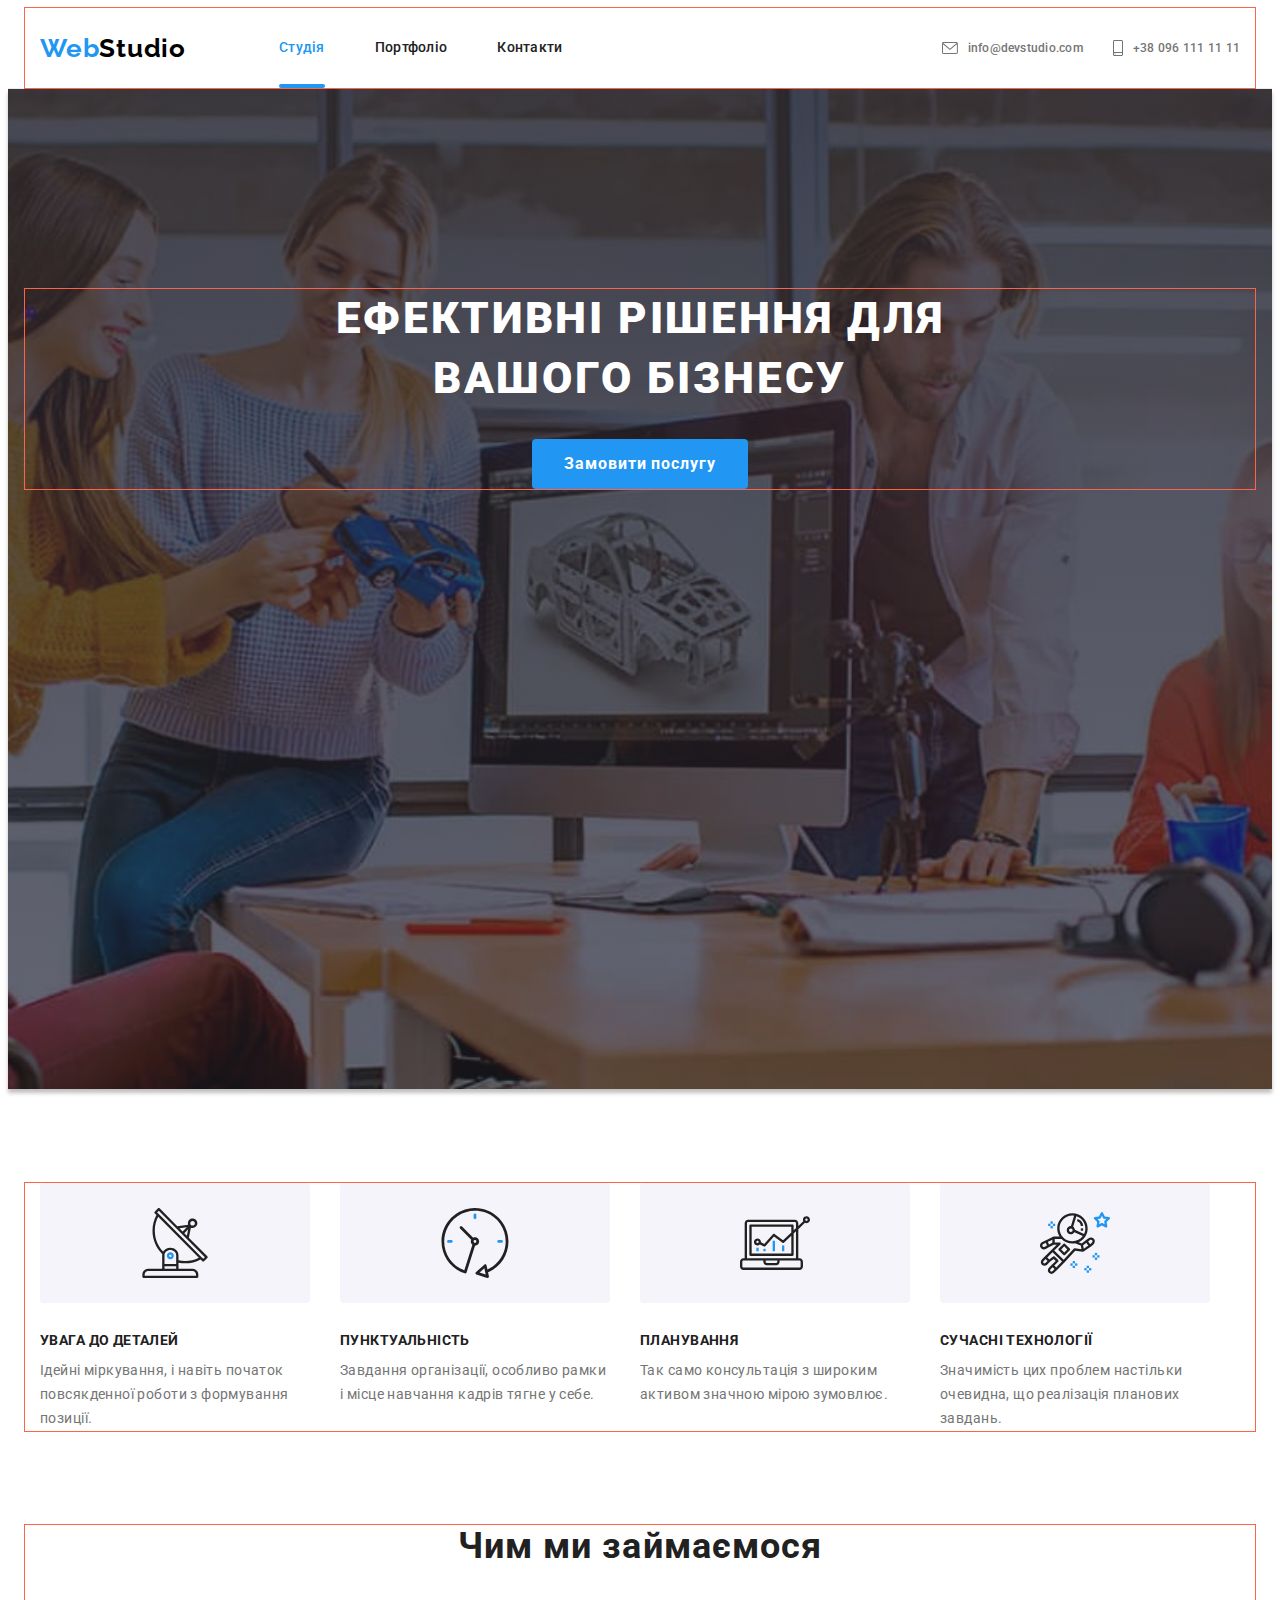
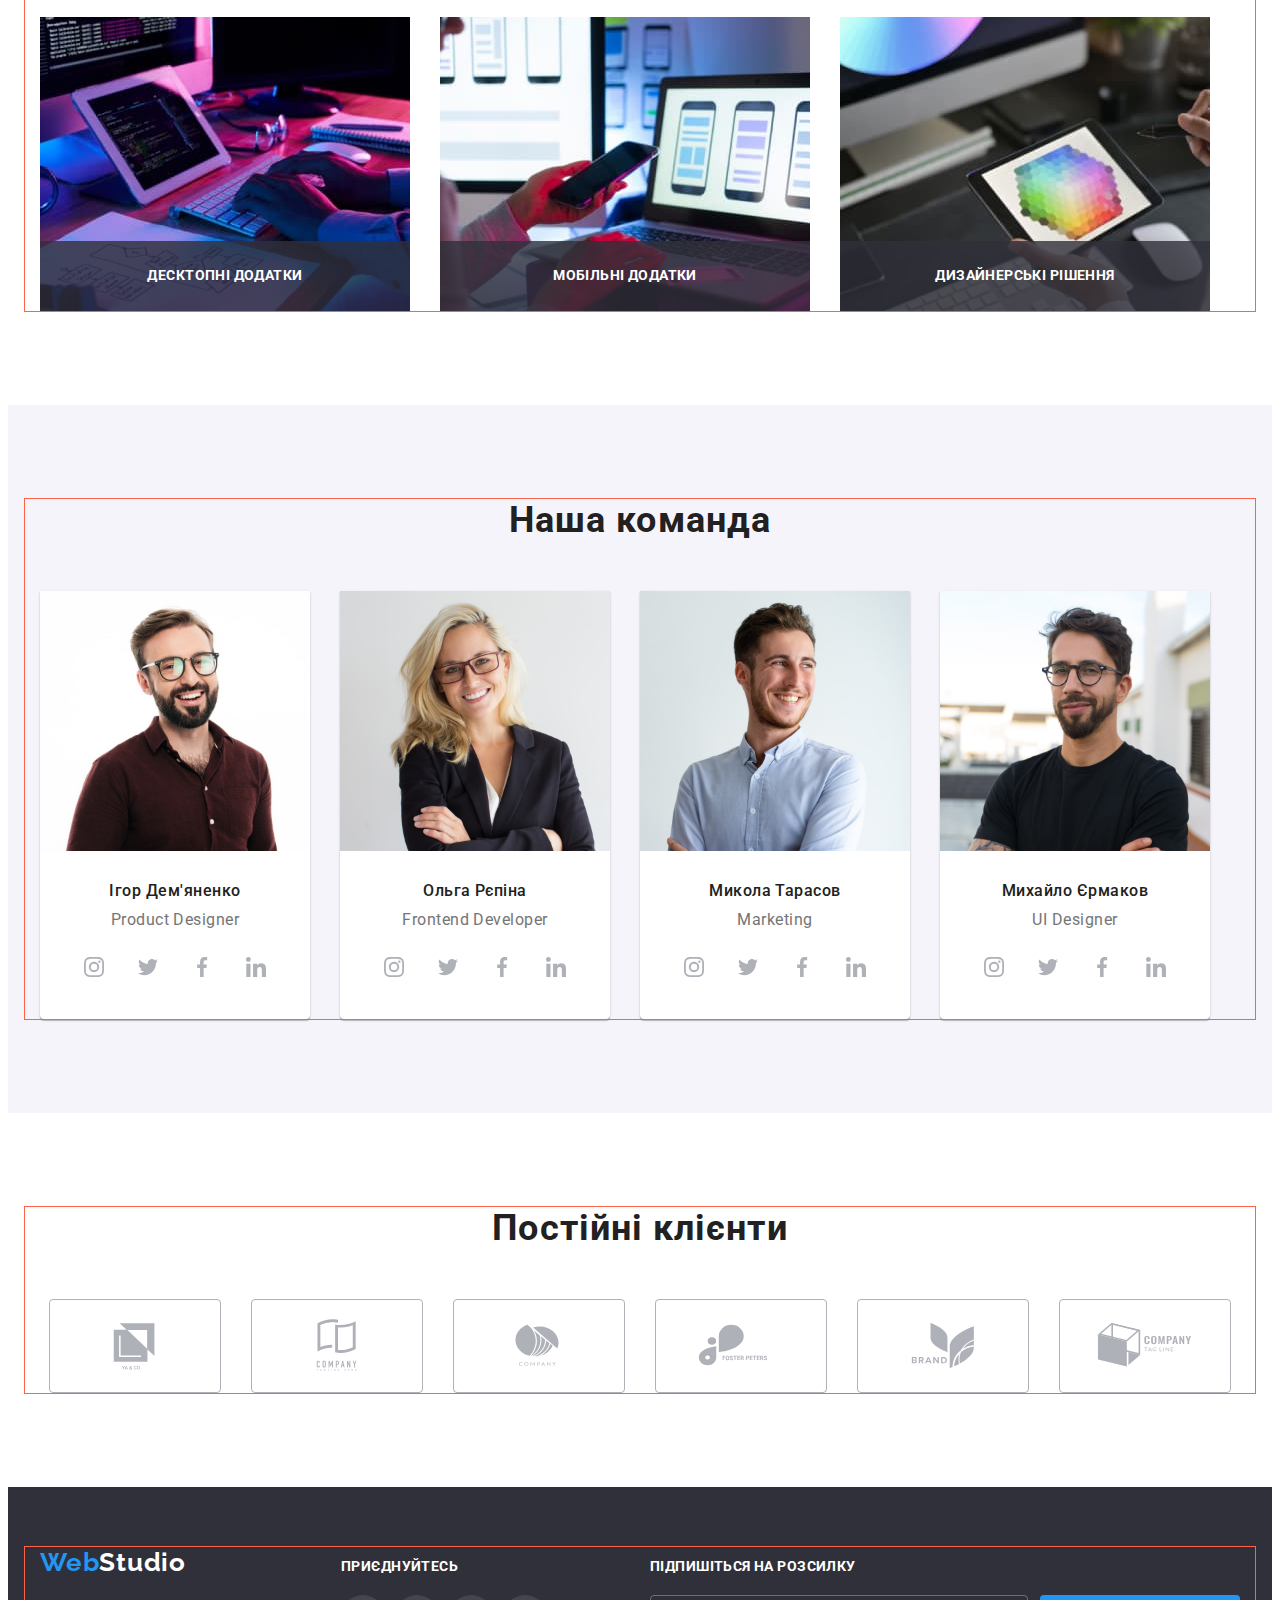
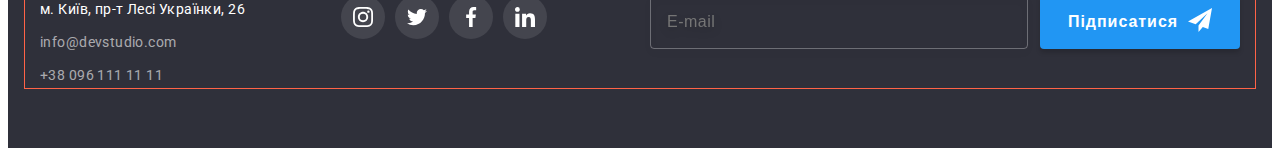
==== commit a3eed0fb: "Added photo" ====
--- a/index.html
+++ b/index.html
@@ -133,15 +133,30 @@
           <h2 class="servises__title">Чим ми займаємося</h2>
           <ul class="services__list list">
             <li class="services__item">
-              <img src="./images/service1.jpg" alt="Наша робота 1" width="370" height="294" />
+              <img
+                src="./images/services/service1.jpg"
+                alt="Наша робота 1"
+                width="370"
+                height="294"
+              />
               <p class="services__name">Десктопні додатки</p>
             </li>
             <li class="services__item">
-              <img src="./images/service2.jpg" alt="Наша робота 2" width="370" height="294" />
+              <img
+                src="./images/services/service2.jpg"
+                alt="Наша робота 2"
+                width="370"
+                height="294"
+              />
               <p class="services__name">Мобільні додатки</p>
             </li>
             <li class="services__item">
-              <img src="./images/service3.jpg" alt="Наша робота 3" width="370" height="294" />
+              <img
+                src="./images/services/service3.jpg"
+                alt="Наша робота 3"
+                width="370"
+                height="294"
+              />
               <p class="services__name">Дизайнерські рішення</p>
             </li>
           </ul>
@@ -153,7 +168,12 @@
           <h2 class="team__title">Наша команда</h2>
           <ul class="team__list list">
             <li class="team__item">
-              <img src="./images/ihor.jpg" alt="Фото Ігора Дем'яненко" width="270" height="260" />
+              <img
+                src="./images/team/ihor.jpg"
+                alt="Фото Ігора Дем'яненко"
+                width="270"
+                height="260"
+              />
               <div class="member">
                 <h3 class="team__member">Ігор Дем'яненко</h3>
                 <p lang="en" class="team__position">Product Designer</p>
@@ -190,7 +210,7 @@
               </div>
             </li>
             <li class="team__item">
-              <img src="./images/olga.jpg" alt="Фото Ольги Репіної" width="270" height="260" />
+              <img src="./images/team/olga.jpg" alt="Фото Ольги Репіної" width="270" height="260" />
               <div class="member">
                 <h3 class="team__member">Ольга Рєпіна</h3>
                 <p lang="en" class="team__position">Frontend Developer</p>
@@ -227,7 +247,12 @@
               </div>
             </li>
             <li class="team__item">
-              <img src="./images/nikola.jpg" alt="Фото Смколи Тарасова" width="270" height="260" />
+              <img
+                src="./images/team/nikola.jpg"
+                alt="Фото Смколи Тарасова"
+                width="270"
+                height="260"
+              />
               <div class="member">
                 <h3 class="team__member">Микола Тарасов</h3>
                 <p lang="en" class="team__position">Marketing</p>
@@ -276,7 +301,12 @@
               </div>
             </li>
             <li class="team__item">
-              <img src="./images/mikle.jpg" alt="Фото Михайла Єрмакова" width="270" height="260" />
+              <img
+                src="./images/team/mikle.jpg"
+                alt="Фото Михайла Єрмакова"
+                width="270"
+                height="260"
+              />
               <div class="member">
                 <h3 class="team__member">Михайло Єрмаков</h3>
                 <p lang="en" class="team__position">UI Designer</p>
@@ -452,7 +482,7 @@
 
     <!-- модальне вікно замовити послугу -->
 
-    <!-- <div class="backdrop is-hidden" data-modal>
+    <div class="backdrop is-hidden" data-modal>
       <div class="modal">
         <button class="modal-btn-icon" data-modal-close>
           <svg class="" width="18" height="18">
@@ -512,7 +542,7 @@
           <button class="modal-btn" type="submit" data-modal-close>Відправити</button>
         </form>
       </div>
-    </div> -->
+    </div>
 
     <!-- modal window end -->
 
--- a/css/main.min.css
+++ b/css/main.min.css
@@ -1 +1 @@
-:root{--main-background-color: #ffffff;--additional-font-color: #ffffff;--accent-color: #2196f3;--accent-color-cards: rgba(33, 150, 243, 0.9);--btn-bg-color: #188ce8;--footer-font: #2f303a;--services-font-cl: rgba(47, 48, 58, 0.8);--main-font-color: #212121;--secondary-font-color: #757575;--form-font-color: rgba(255, 255, 255, 0.6);--border-form-color: rgba(255, 255, 255, 0.3);--section-color: #f5f4fa;--icon-color: #afb1b8;--border-color: rgba(33, 33, 33, 0.2);--comment-font-color: rgba(117, 117, 117, 0.5);--logo-font: "Raleway", sans-serif;--main-font: "Roboto", sans-serif}.visually-hidden{position:absolute;width:1px;height:1px;margin:-1px;border:0;padding:0;white-space:nowrap;-webkit-clip-path:inset(100%);clip-path:inset(100%);clip:rect(0 0 0 0);overflow:hidden}.modal-btn,.modal-btn-icon,.footer-mail-btn,.footer-btn,.works-btn,.choice-btn:not(:last-child),.main-section__btn{cursor:pointer}body{background-color:var(--main-background-color);font-family:var(--main-font);color:var(--main-font-color);font-size:14px;letter-spacing:.03em}body.modal-open{overflow:hidden}h1,h2,h3,h4,h5,h6,p{margin:0}img{display:block;max-width:100%;height:auto}.link{text-decoration:none}.list{margin:0;padding:0;list-style:none}.header{border-bottom:1px solid #ececec}.header-nav-list{position:relative}.header-nav-list:not(:last-child){margin-right:50px}.header-list{display:-webkit-box;display:-ms-flexbox;display:flex;-webkit-box-align:center;-ms-flex-align:center;align-items:center}.nav-menu{display:none}@media screen and (min-width: 768px){.nav-menu{display:block;margin-left:93px}}.header-nav{display:-webkit-box;display:-ms-flexbox;display:flex}.header-nav-link{display:-webkit-box;display:-ms-flexbox;display:flex;-webkit-box-align:center;-ms-flex-align:center;align-items:center;padding-top:32px;padding-bottom:32px;font-weight:500;font-size:14px;line-height:1.14;letter-spacing:.02em;color:var(--main-font-color);-webkit-transition-property:color;transition-property:color;-webkit-transition-duration:250ms;transition-duration:250ms;-webkit-transition-timing-function:cubic-bezier(0.4, 0, 0.2, 1);transition-timing-function:cubic-bezier(0.4, 0, 0.2, 1)}.header-nav-link:hover,.header-nav-link:focus{color:var(--accent-color)}.header-nav-link.current{color:var(--accent-color)}.header-link{color:var(--secondary-font-color);display:-webkit-box;display:-ms-flexbox;display:flex;-webkit-box-align:center;-ms-flex-align:center;align-items:center;padding-top:32px;padding-bottom:32px;font-weight:500;font-size:14px;line-height:1.14;letter-spacing:.02em;-webkit-transition-property:color;transition-property:color;-webkit-transition-duration:250ms;transition-duration:250ms;-webkit-transition-timing-function:cubic-bezier(0.4, 0, 0.2, 1);transition-timing-function:cubic-bezier(0.4, 0, 0.2, 1)}@media screen and (min-width: 768px){.header-link{font-weight:500;font-size:12px;line-height:1.17;letter-spacing:.02em}}@media screen and (min-width: 768px)and (max-width: 1199px){.header-link{padding-top:0px;padding-bottom:0px}}.header-link:hover,.header-link:focus{color:var(--accent-color)}.contacts-icon{margin-right:10px;fill:currentColor}.nav-link{display:-webkit-box;display:-ms-flexbox;display:flex;margin-left:auto;-webkit-box-align:center;-ms-flex-align:center;align-items:center}@media screen and (max-width: 767px){.nav-link{display:none}}@media screen and (min-width: 768px)and (max-width: 1199px){.nav-link{display:block}}.contact-nav:not(:last-child){margin-right:30px}@media screen and (min-width: 768px)and (max-width: 1199px){.contact-nav:not(:last-child){margin-right:0px;margin-bottom:10px}}.main-section{margin:0 auto;padding-top:118px;padding-bottom:118px;max-width:1600px;background-color:var(--footer-font);background-image:-webkit-gradient(linear, left top, left bottom, from(rgba(47, 48, 58, 0.7)), to(rgba(47, 48, 58, 0.4))),url("../images/font.jpg");background-image:linear-gradient(180deg, rgba(47, 48, 58, 0.7), rgba(47, 48, 58, 0.4)),url("../images/font.jpg");background-size:cover;background-repeat:no-repeat;background-position:center;-webkit-box-shadow:0px 4px 4px 0px rgba(0,0,0,.25);box-shadow:0px 4px 4px 0px rgba(0,0,0,.25)}@media screen and (min-width: 1200px){.main-section{padding-top:200px;padding-bottom:200px;height:600px}}.main-section__title{margin-top:0;margin-bottom:30px;margin-left:auto;margin-right:auto;font-weight:900;font-size:26px;line-height:1.62;letter-spacing:.06em;text-align:center;text-transform:uppercase;color:var(--main-background-color)}@media screen and (min-width: 768px){.main-section__title{width:360px}}@media screen and (min-width: 1200px){.main-section__title{font-weight:900;font-size:44px;line-height:1.36;letter-spacing:.06em;width:696px}}.logo{font-family:var(--logo-font);font-weight:700;font-size:24px;line-height:1.17;letter-spacing:.03em;color:#000;-webkit-transition-property:color;transition-property:color;-webkit-transition-duration:250ms;transition-duration:250ms;-webkit-transition-timing-function:cubic-bezier(0.4, 0, 0.2, 1);transition-timing-function:cubic-bezier(0.4, 0, 0.2, 1)}@media screen and (max-width: 767px){.logo{padding-top:16px;padding-bottom:16px}}@media screen and (min-width: 1200px){.logo{font-weight:700;font-size:26px;line-height:1.19;letter-spacing:.03em}}.logo:hover,.logo:focus{color:var(--accent-color)}.logo-first-part{color:var(--accent-color)}.footer-logo{color:var(--main-background-color);-webkit-transition-property:color;transition-property:color;-webkit-transition-duration:250ms;transition-duration:250ms;-webkit-transition-timing-function:cubic-bezier(0.4, 0, 0.2, 1);transition-timing-function:cubic-bezier(0.4, 0, 0.2, 1)}.main-section__btn{display:block;padding:10px 32px;text-align:center;min-width:216px;margin-left:auto;margin-right:auto;font-family:inherit;font-weight:700;font-size:16px;line-height:1.88;letter-spacing:.06em;display:-webkit-box;display:-ms-flexbox;display:flex;-webkit-box-align:center;-ms-flex-align:center;align-items:center;text-align:center;color:var(--main-background-color);background-color:var(--accent-color);border-radius:4px;border:none;-webkit-transition-property:background-color,-webkit-box-shadow;transition-property:background-color,-webkit-box-shadow;transition-property:background-color,box-shadow;transition-property:background-color,box-shadow,-webkit-box-shadow;-webkit-transition-duration:250ms;transition-duration:250ms;-webkit-transition-timing-function:cubic-bezier(0.4, 0, 0.2, 1);transition-timing-function:cubic-bezier(0.4, 0, 0.2, 1)}.main-section__btn:active,.main-section__btn:hover,.main-section__btn:focus{background-color:var(--btn-bg-color);-webkit-box-shadow:0px 4px 4px rgba(0,0,0,.25);box-shadow:0px 4px 4px rgba(0,0,0,.25)}.choice-btn:not(:last-child){margin-right:8px}.works-btn{display:block;padding:6px 25px;font-family:inherit;font-weight:500;font-size:16px;line-height:1.63;letter-spacing:.03em;text-align:center;border-radius:4px;background-color:var(--section-color);color:var(--main-font-color);border:none;-webkit-transition-property:color,background-color,-webkit-box-shadow;transition-property:color,background-color,-webkit-box-shadow;transition-property:color,background-color,box-shadow;transition-property:color,background-color,box-shadow,-webkit-box-shadow;-webkit-transition-duration:250ms;transition-duration:250ms;-webkit-transition-timing-function:cubic-bezier(0.4, 0, 0.2, 1);transition-timing-function:cubic-bezier(0.4, 0, 0.2, 1)}.works-btn:active,.works-btn:hover,.works-btn:focus{background-color:var(--accent-color);color:var(--main-background-color);-webkit-box-shadow:0px 4px 4px rgba(0,0,0,.25);box-shadow:0px 4px 4px rgba(0,0,0,.25)}.footer-btn{position:relative;width:200px;background-color:var(--accent-color);border:none;-webkit-box-shadow:0px 4px 4px rgba(0,0,0,.15);box-shadow:0px 4px 4px rgba(0,0,0,.15);border-radius:4px;font-weight:700;font-size:16px;line-height:1.88;letter-spacing:.06em;-webkit-box-align:center;-ms-flex-align:center;align-items:center;text-align:left;color:var(--additional-font-color);padding:10px 28px;-webkit-transition-property:background-color,-webkit-box-shadow;transition-property:background-color,-webkit-box-shadow;transition-property:background-color,box-shadow;transition-property:background-color,box-shadow,-webkit-box-shadow;-webkit-transition-duration:250ms;transition-duration:250ms;-webkit-transition-timing-function:cubic-bezier(0.4, 0, 0.2, 1);transition-timing-function:cubic-bezier(0.4, 0, 0.2, 1)}.footer-btn:hover,.footer-btn:focus{background-color:var(--btn-bg-color);-webkit-box-shadow:0px 4px 4px rgba(0,0,0,.25);box-shadow:0px 4px 4px rgba(0,0,0,.25)}.footer-mail-btn{position:absolute;top:13px;right:28px;fill:var(--main-background-color)}.benefits{padding-top:60px;padding-bottom:60px}@media screen and (min-width: 1200px){.benefits{padding-top:94px;padding-bottom:94px}}.benefits__list{display:block}@media screen and (min-width: 768px){.benefits__list{display:-webkit-box;display:-ms-flexbox;display:flex;-ms-flex-wrap:wrap;flex-wrap:wrap}}@media screen and (min-width: 1200px){.benefits__list{display:-webkit-box;display:-ms-flexbox;display:flex;-ms-flex-wrap:nowrap;flex-wrap:nowrap}}@media screen and (min-width: 768px){.benefits__item{max-width:354px}}@media screen and (min-width: 1200px){.benefits__item{max-width:270px}}.benefits__item::before{content:"";display:block;height:120px;background-color:var(--section-color);border-radius:4px;background-position:center;background-repeat:no-repeat}.benefits__item:not(:last-child){margin-right:0px;margin-bottom:30px}@media screen and (min-width: 1200px){.benefits__item:not(:last-child){margin-right:30px;margin-bottom:0px}}@media screen and (min-width: 768px){.benefits__item:not(:nth-child(2n)){margin-right:30px}}@media screen and (min-width: 768px){.benefits__item:nth-last-child(-n+2){margin-bottom:0px}}.benefits__item--antenna::before{background-image:url("../images/antenna.svg")}.benefits__item--clock::before{background-image:url("../images/clock.svg")}.benefits__item--diagram::before{background-image:url("../images/diagram.svg")}.benefits__item--astronaut::before{background-image:url("../images/astronaut.svg")}.benefits__title{font-weight:700;font-size:14px;line-height:1.14;letter-spacing:.03em;margin-top:30px;margin-bottom:10px;text-transform:uppercase;color:var(--main-font-color)}@media screen and (max-width: 767px){.benefits__title{text-align:center}}.benefits__content{font-size:14px;line-height:1.71;letter-spacing:.03em;margin-top:0;margin-bottom:0;color:var(--secondary-font-color)}.container{width:1200px;padding-left:15px;padding-right:15px;margin:0 auto;outline:1px solid tomato}@media screen and (min-width: 480px){.container{width:480px}}@media screen and (min-width: 768px){.container{width:768px}}@media screen and (min-width: 1200px){.container{width:1200px}}.current{color:var(--accent-color)}.current::after{display:inline-block;position:absolute;content:"";bottom:0;width:100%;height:4px;border-radius:2px;background-color:var(--accent-color)}@media screen and (max-width: 767px){.current::after{display:none}}.services{padding-top:0;padding-bottom:94px}@media screen and (max-width: 1199px){.services{display:none}}.services__list{display:-webkit-box;display:-ms-flexbox;display:flex}.services__item{position:relative}.services__item:not(:last-child){margin-right:30px}.servises__title{margin-bottom:50px;font-weight:700;font-size:36px;line-height:1.17;letter-spacing:.03em;text-align:center;color:var(--main-font-color)}.services__name{position:absolute;bottom:0;width:100%;min-height:70px;font-weight:700;font-size:14px;line-height:1.14;text-transform:uppercase;display:-webkit-box;display:-ms-flexbox;display:flex;-webkit-box-align:center;-ms-flex-align:center;align-items:center;-webkit-box-pack:center;-ms-flex-pack:center;justify-content:center;color:var(--additional-font-color);background-color:var(--services-font-cl)}.team{padding-top:60px;padding-bottom:60px;background-color:var(--section-color)}@media screen and (min-width: 1200px){.team{padding-top:94px;padding-bottom:94px}}.team__list{display:block}@media screen and (min-width: 768px){.team__list{display:-webkit-box;display:-ms-flexbox;display:flex;-ms-flex-wrap:wrap;flex-wrap:wrap;gap:30px}}.team__item{background-color:var(--main-background-color);-webkit-box-shadow:0px 1px 3px rgba(0,0,0,.12),0px 1px 1px rgba(0,0,0,.14),0px 2px 1px rgba(0,0,0,.2);box-shadow:0px 1px 3px rgba(0,0,0,.12),0px 1px 1px rgba(0,0,0,.14),0px 2px 1px rgba(0,0,0,.2);border-radius:0px 0px 4px 4px}.team__item:not(:last-child){margin-bottom:30px}@media screen and (min-width: 768px){.team__item:not(:last-child){margin-bottom:0px}}@media screen and (min-width: 1200px){.team__item:not(:last-child){margin-right:30px;margin-bottom:0px}}@media screen and (max-width: 767px){.team-item img{width:354;height:374}}@media screen and (min-width: 768px){.team-item img{width:354;height:374}}@media screen and (min-width: 768px){.team-item img{width:270;height:260}}.team__title{font-weight:700;font-size:28px;line-height:1.18;letter-spacing:.03em;margin-bottom:30px;text-align:center;color:var(--main-font-color)}@media screen and (min-width: 1200px){.team__title{font-weight:700;font-size:36px;line-height:1.17;letter-spacing:.03em;margin-bottom:50px}}.member{padding:30px 0px 24px}@media screen and (min-width: 1200px){.member{padding:30px 0}}.team__member{margin-top:0;margin:0;margin-bottom:10px;font-weight:500;font-size:16px;line-height:1.19;letter-spacing:.03em;text-align:center;color:var(--main-font-color)}.team__position{margin:0;margin-bottom:16px;font-size:16px;line-height:1.19;letter-spacing:.03em;text-align:center;color:var(--secondary-font-color)}.clients{padding-top:60px;padding-bottom:60px}@media screen and (min-width: 1200px){.clients{padding-top:94px;padding-bottom:94px}}.clients__title{margin-bottom:30px;font-weight:700;font-size:28px;line-height:1.18;letter-spacing:.03em;text-align:center;color:var(--main-font-color)}@media screen and (min-width: 1200px){.clients__title{margin-bottom:50px;font-weight:700;font-size:36px;line-height:1.17;letter-spacing:.03em}}.clients__list{display:-webkit-box;display:-ms-flexbox;display:flex;-ms-flex-wrap:wrap;flex-wrap:wrap;gap:30px;-webkit-box-align:center;-ms-flex-align:center;align-items:center;-webkit-box-pack:center;-ms-flex-pack:center;justify-content:center;border-color:#afb1b8}.clients__link{display:-webkit-box;display:-ms-flexbox;display:flex;-webkit-box-align:center;-ms-flex-align:center;align-items:center;-webkit-box-pack:center;-ms-flex-pack:center;justify-content:center;width:210px;height:92px;background-color:var(--main-background-color);fill:var(--icon-color);border:1px solid var(--icon-color);border-radius:4px;-webkit-transition-property:border;transition-property:border;-webkit-transition-property:fill;transition-property:fill;-webkit-transition-duration:250ms;transition-duration:250ms;-webkit-transition-timing-function:cubic-bezier(0.4, 0, 0.2, 1);transition-timing-function:cubic-bezier(0.4, 0, 0.2, 1)}@media screen and (min-width: 768px){.clients__link{width:226px}}@media screen and (min-width: 1200px){.clients__link{width:170px}}.clients__link:hover,.clients__link:focus{fill:var(--accent-color);border:1px solid var(--accent-color)}.footer{padding-top:60px;padding-bottom:60px;background-color:var(--footer-font)}.footer-container{display:-webkit-box;display:-ms-flexbox;display:flex}@media screen and (min-width: 480px){.footer-container{-webkit-box-orient:vertical;-webkit-box-direction:normal;-ms-flex-direction:column;flex-direction:column;text-align:center}}@media screen and (min-width: 768px)and (max-width: 1199px){.footer-container{-ms-flex-wrap:wrap;flex-wrap:wrap;-webkit-box-orient:horizontal;-webkit-box-direction:normal;-ms-flex-direction:row;flex-direction:row;-webkit-box-pack:justify;-ms-flex-pack:justify;justify-content:space-between}}@media screen and (min-width: 1200px){.footer-container{-webkit-box-orient:horizontal;-webkit-box-direction:normal;-ms-flex-direction:row;flex-direction:row;-webkit-box-align:baseline;-ms-flex-align:baseline;align-items:baseline;text-align:left}}.footer-address-container{text-align:center;margin-bottom:60px}@media screen and (max-width: 767px){.footer-address-container{min-width:450px}}@media screen and (min-width: 768px)and (max-width: 1199px){.footer-address-container{width:232px;margin-left:60px}}@media screen and (min-width: 1200px){.footer-address-container{min-width:231px;margin-left:0px;margin-bottom:0px;margin-right:70px;text-align:left}}.footer-social-container{width:450px;text-align:center;margin-bottom:60px}@media screen and (min-width: 768px)and (max-width: 1199px){.footer-social-container{width:206px;margin-right:60px}}@media screen and (min-width: 1200px){.footer-social-container{min-width:206px;text-align:left;margin-bottom:0px;margin-left:0px}}@media screen and (min-width: 768px)and (max-width: 1199px){.footer-mail-container{width:100%}}@media screen and (min-width: 1200px){.footer-mail-container{margin-left:auto}}.footer-address{margin-top:20px;font-style:normal}.address-link{font-size:14px;line-height:1.71;letter-spacing:.03em;color:var(--main-background-color);-webkit-transition-property:color;transition-property:color;-webkit-transition-duration:250ms;transition-duration:250ms;-webkit-transition-timing-function:cubic-bezier(0.4, 0, 0.2, 1);transition-timing-function:cubic-bezier(0.4, 0, 0.2, 1)}.address-link:hover,.address-link:focus{color:var(--accent-color)}.footer-link{font-size:14px;line-height:1.71;letter-spacing:.03em;color:rgba(255,255,255,.6);-webkit-transition-property:color;transition-property:color;-webkit-transition-duration:250ms;transition-duration:250ms;-webkit-transition-timing-function:cubic-bezier(0.4, 0, 0.2, 1);transition-timing-function:cubic-bezier(0.4, 0, 0.2, 1)}.footer-link:hover,.footer-link:focus{color:var(--accent-color)}.footer-list:not(:last-child){margin-bottom:9px}.footer-title,.footer-mail-title{margin-bottom:20px;font-weight:700;font-size:14px;line-height:1.14;letter-spacing:.03em;text-transform:uppercase;color:var(--main-background-color)}.footer-social-link{display:-webkit-box;display:-ms-flexbox;display:flex;-webkit-box-align:center;-ms-flex-align:center;align-items:center;-webkit-box-pack:center;-ms-flex-pack:center;justify-content:center;background-color:rgba(255,255,255,.1);fill:var(--main-background-color);border-radius:50%;width:44px;height:44px;-webkit-transition-property:background-color;transition-property:background-color;-webkit-transition-duration:250ms;transition-duration:250ms;-webkit-transition-timing-function:cubic-bezier(0.4, 0, 0.2, 1);transition-timing-function:cubic-bezier(0.4, 0, 0.2, 1)}.footer-social-link:hover,.footer-social-link:focus{background-color:var(--accent-color)}.footer-social-list{display:-webkit-box;display:-ms-flexbox;display:flex;gap:10px;-webkit-box-pack:center;-ms-flex-pack:center;justify-content:center}@media screen and (min-width: 1200px){.footer-social-list{-webkit-box-pack:start;-ms-flex-pack:start;justify-content:start}}@media screen and (min-width: 1200px){.footer-form{margin:right 12px;display:-webkit-box;display:-ms-flexbox;display:flex;gap:12px}}.footer-form input{font-size:16px;line-height:1.25;letter-spacing:.03em;-webkit-box-align:center;-ms-flex-align:center;align-items:center;color:rgba(255,255,255,.6);padding-left:16px}.footer-email{width:100%;height:50px;margin-bottom:20px;background-color:rgba(0,0,0,0);border:1px solid rgba(255,255,255,.3);-webkit-filter:drop-shadow(0px 4px 4px rgba(0, 0, 0, 0.15));filter:drop-shadow(0px 4px 4px rgba(0, 0, 0, 0.15));border-radius:4px}@media screen and (min-width: 1200px){.footer-email{width:358px;margin-bottom:0px}}.backdrop{position:fixed;top:0;left:0;width:100%;height:100%;overflow-y:scroll;background-color:rgba(0,0,0,.2);-webkit-transition:opacity 250ms cubic-bezier(0.4, 0, 0.2, 1);transition:opacity 250ms cubic-bezier(0.4, 0, 0.2, 1)}.backdrop.is-hidden{opacity:0;pointer-events:none}.backdrop.is-hidden .modal{-webkit-transform:translate(-50%, -50%) scale(0.9);transform:translate(-50%, -50%) scale(0.9)}.modal{position:absolute;top:50%;left:50%;padding:40px;min-width:528px;min-height:581px;background-color:var(--main-background-color);-webkit-box-shadow:0px 1px 3px rgba(0,0,0,.12),0px 1px 1px rgba(0,0,0,.14),0px 2px 1px rgba(0,0,0,.2);box-shadow:0px 1px 3px rgba(0,0,0,.12),0px 1px 1px rgba(0,0,0,.14),0px 2px 1px rgba(0,0,0,.2);border-radius:4px;-webkit-transform:translate(-50%, -50%) scale(1);transform:translate(-50%, -50%) scale(1);-webkit-transition:-webkit-transform 250ms cubic-bezier(0.4, 0, 0.2, 1);transition:-webkit-transform 250ms cubic-bezier(0.4, 0, 0.2, 1);transition:transform 250ms cubic-bezier(0.4, 0, 0.2, 1);transition:transform 250ms cubic-bezier(0.4, 0, 0.2, 1), -webkit-transform 250ms cubic-bezier(0.4, 0, 0.2, 1)}.modal-title{font-weight:700;font-size:20px;line-height:1.15;letter-spacing:.03em;text-align:center;color:var(--main-font-color);margin-bottom:12px}.modal-btn-icon{display:-webkit-box;display:-ms-flexbox;display:flex;position:absolute;top:8px;right:8px;width:30px;height:30px;margin:8px 8px 2px auto;-webkit-box-pack:center;-ms-flex-pack:center;justify-content:center;-webkit-box-align:center;-ms-flex-align:center;align-items:center;background-color:var(--main-background-color);border:1px solid rgba(0,0,0,.1);border-radius:50%;-webkit-transition-property:fill,-webkit-box-shadow;transition-property:fill,-webkit-box-shadow;transition-property:fill,box-shadow;transition-property:fill,box-shadow,-webkit-box-shadow;-webkit-transition-duration:250ms;transition-duration:250ms;-webkit-transition-timing-function:cubic-bezier(0.4, 0, 0.2, 1);transition-timing-function:cubic-bezier(0.4, 0, 0.2, 1)}.modal-btn-icon:hover,.modal-btn-icon:focus{-webkit-box-shadow:0px 4px 4px rgba(0,0,0,.15);box-shadow:0px 4px 4px rgba(0,0,0,.15);fill:var(--accent-color)}.modal-btn{font-weight:700;font-size:16px;line-height:1.88;letter-spacing:.06em;display:block;text-align:center;margin-left:auto;margin-right:auto;min-width:200px;min-height:50px;background-color:var(--accent-color);color:var(--main-background-color);-webkit-box-shadow:0px 4px 4px rgba(0,0,0,.15);box-shadow:0px 4px 4px rgba(0,0,0,.15);border-radius:4px;border:none;-webkit-transition-property:background-color,-webkit-box-shadow;transition-property:background-color,-webkit-box-shadow;transition-property:background-color,box-shadow;transition-property:background-color,box-shadow,-webkit-box-shadow;-webkit-transition-duration:250ms;transition-duration:250ms;-webkit-transition-timing-function:cubic-bezier(0.4, 0, 0.2, 1);transition-timing-function:cubic-bezier(0.4, 0, 0.2, 1)}.modal-btn:hover,.modal-btn:focus{background-color:var(--btn-bg-color);-webkit-box-shadow:0px 4px 4px rgba(0,0,0,.25);box-shadow:0px 4px 4px rgba(0,0,0,.25)}.our-works{padding-top:94px;padding-bottom:94px}.works{padding:20px 24px;border:1px solid #eee;border-top:0}.works-choise{display:-webkit-box;display:-ms-flexbox;display:flex;-webkit-box-pack:center;-ms-flex-pack:center;justify-content:center;margin-bottom:50px}.works-card{display:-webkit-box;display:-ms-flexbox;display:flex;-ms-flex-wrap:wrap;flex-wrap:wrap}.works-list{margin-top:0;margin-right:30px;margin-bottom:30px;-ms-flex-preferred-size:calc((100% - 60px)/3);flex-basis:calc((100% - 60px)/3)}.works-list:nth-child(3n){margin-right:0}.works-list:nth-last-child(-n+3){margin-bottom:0}.works-link{display:block;-webkit-transition-property:-webkit-box-shadow;transition-property:-webkit-box-shadow;transition-property:box-shadow;transition-property:box-shadow, -webkit-box-shadow;-webkit-transition-duration:250ms;transition-duration:250ms;-webkit-transition-timing-function:cubic-bezier(0.4, 0, 0.2, 1);transition-timing-function:cubic-bezier(0.4, 0, 0.2, 1)}.works-link:hover,.works-link:focus{-webkit-box-shadow:0px 4px 4px rgba(0,0,0,.25);box-shadow:0px 4px 4px rgba(0,0,0,.25)}.works-title{margin-top:0;margin-bottom:4px;font-weight:700;font-size:18px;line-height:2;letter-spacing:.06em;color:var(--main-font-color)}.works-item{margin-top:0;font-size:16px;line-height:1.88;letter-spacing:.03em;color:var(--secondary-font-color)}.description{position:relative;overflow:hidden}.works-description{-webkit-transform:translateY(100%);transform:translateY(100%);position:absolute;top:0;left:0;visibility:visible;font-size:18px;line-height:1.56;letter-spacing:.03em;background-color:var(--accent-color-cards);color:var(--main-background-color);padding:63px 24px;-webkit-transition:-webkit-transform 250ms cubic-bezier(0.4, 0, 0.2, 1);transition:-webkit-transform 250ms cubic-bezier(0.4, 0, 0.2, 1);transition:transform 250ms cubic-bezier(0.4, 0, 0.2, 1);transition:transform 250ms cubic-bezier(0.4, 0, 0.2, 1), -webkit-transform 250ms cubic-bezier(0.4, 0, 0.2, 1)}.works-link:hover .works-description{-webkit-transform:translateY(0);transform:translateY(0)}.form-field{position:relative;display:-webkit-box;display:-ms-flexbox;display:flex;-webkit-box-orient:vertical;-webkit-box-direction:normal;-ms-flex-direction:column;flex-direction:column;margin-bottom:10px;-webkit-transition-property:border-color;transition-property:border-color;-webkit-transition-duration:250ms;transition-duration:250ms;-webkit-transition-timing-function:cubic-bezier(0.4, 0, 0.2, 1);transition-timing-function:cubic-bezier(0.4, 0, 0.2, 1)}.form-field label{color:var(--secondary-font-color);font-size:12px;line-height:1.17;letter-spacing:.01em;margin-bottom:4px}.input-field{margin:0;width:100%;height:40px;outline:rgba(0,0,0,0);padding:11px 42px 12px;border:1px solid var(--border-color);border-radius:4px;color:var(--secondary-font-color);-webkit-transition-property:border;transition-property:border;-webkit-transition-duration:250ms;transition-duration:250ms;-webkit-transition-timing-function:cubic-bezier(0.4, 0, 0.2, 1);transition-timing-function:cubic-bezier(0.4, 0, 0.2, 1)}.input-field:hover,.input-field:focus{border:none;border:1px solid var(--accent-color);border-radius:4px}.form-icon{position:absolute;top:50%;bottom:11px;left:12px;fill:var(--main-font-color);-webkit-transition-property:fill;transition-property:fill;-webkit-transition-duration:250ms;transition-duration:250ms;-webkit-transition-timing-function:cubic-bezier(0.4, 0, 0.2, 1);transition-timing-function:cubic-bezier(0.4, 0, 0.2, 1)}.input-field:hover+.form-icon,.input-field:focus-within+.form-icon{fill:var(--accent-color)}textarea{resize:none;height:120px;border:none;border:1px solid var(--border-color);border-radius:4px;padding:12px 16px;color:var(--comment-font-color);font-size:12px;line-height:1.17;letter-spacing:.01em}.input-field-comment{padding:12px 16px;height:120px}.conditions-field{-webkit-box-orient:horizontal;-webkit-box-direction:normal;-ms-flex-direction:row;flex-direction:row;-webkit-box-pack:center;-ms-flex-pack:center;justify-content:center;color:var(--secondary-font-color);font-size:14px;line-height:1.71;letter-spacing:.03em;margin-bottom:4px;margin-top:20px;margin-bottom:30px}.conditions{font-size:14px;line-height:1.71;letter-spacing:.03em;color:var(--secondary-font-color)}.conditions-link{color:var(--accent-color)}.form-checkbox{-webkit-appearance:none;-moz-appearance:none;appearance:none;margin-left:14px;margin-right:7px;width:16px;height:15px;border-radius:4px;background-color:#fff;background-repeat:no-repeat;background-position:50% 50%;border:1px solid var(--accent-color);cursor:pointer}.form-checkbox:checked{background-image:url("data:image/svg+xml,%3Csvg xmlns='http://www.w3.org/2000/svg' width='16' height='15' fill='none'%3E%3Crect width='16' height='15' fill='%232196F3' rx='2'/%3E%3Cpath fill='%23fff' stroke='%23fff' stroke-width='.2' d='m3.957 7.752-.069-.066-.069.065-.888.842-.076.072.076.073 3.496 3.334.069.066.069-.066 7.504-7.158.076-.073-.076-.072-.882-.841-.069-.066-.069.066-6.553 6.246-2.539-2.422Z'/%3E%3C/svg%3E%0A");background-repeat:no-repeat}.social__list{display:-webkit-box;display:-ms-flexbox;display:flex;-webkit-box-pack:center;-ms-flex-pack:center;justify-content:center;gap:10px}.social__link{display:-webkit-box;display:-ms-flexbox;display:flex;-webkit-box-align:center;-ms-flex-align:center;align-items:center;-webkit-box-pack:center;-ms-flex-pack:center;justify-content:center;width:44px;height:44px;background-color:var(--main-background-color);fill:var(--icon-color);border-radius:50%;-webkit-transition-property:fill,background-color;transition-property:fill,background-color;-webkit-transition-duration:250ms;transition-duration:250ms;-webkit-transition-timing-function:cubic-bezier(0.4, 0, 0.2, 1);transition-timing-function:cubic-bezier(0.4, 0, 0.2, 1)}.social__link:hover,.social__link:focus{fill:var(--main-background-color);background-color:var(--accent-color)}.mobile-nav-menu{margin-bottom:306px}.mobile-nav-list:not(:last-child){padding-bottom:32px}.mobile-nav-link{font-weight:500;font-size:40px;line-height:1.18;letter-spacing:.02em}.mobile-nav-link:hover,.mobile-nav-link:focus{color:var(--accent-color)}.mobile-nav-link:visited{color:var(--main-font-color)}.mobile-nav-link.current{color:var(--accent-color)}.mobile-contact-nav{margin-bottom:64px}.mobile-link-tel{font-weight:500;font-size:34px;line-height:1.18;letter-spacing:.02em;color:var(--accent-color)}.mobile-link-mail{font-weight:500;font-size:24px;line-height:1.17;letter-spacing:.02em;color:var(--secondary-font-color)}.mobile-link:not(:last-child){padding-bottom:32px}.mobile-social-list{display:-webkit-box;display:-ms-flexbox;display:flex;font-weight:500;font-size:18px;line-height:1.22;letter-spacing:.02em;color:var(--accent-color)}.mobile-social-item:not(:first-child){padding-left:10px}.mobile-social-item:not(:last-child){padding-right:10px;border-right:1px solid var(--border-color)}.mobile-social-link:hover,.mobile-social-link:focus,.mobile-social-link:active,.mobile-social-link:visited{color:var(--accent-color)}.menu-toggle{min-height:40px;min-width:40px;display:-webkit-box;display:-ms-flexbox;display:flex;-webkit-box-align:center;-ms-flex-align:center;align-items:center;-webkit-box-pack:center;-ms-flex-pack:center;justify-content:center;margin:0;padding:0;margin-left:auto;background-color:rgba(0,0,0,0);cursor:pointer;border:none;border-radius:50%;outline:none}@media(min-width: 768px){.menu-toggle{display:none}}.menu-toggle:hover,.menu-toggle:focus{background-color:rgba(0,0,0,.1)}.menu-container{position:fixed;top:0;left:0;width:100vw;height:100vh;padding:32px;background-color:#fff;z-index:999;-webkit-transform:translateX(100%);transform:translateX(100%);-webkit-transition:-webkit-transform 250ms ease-in-out;transition:-webkit-transform 250ms ease-in-out;transition:transform 250ms ease-in-out;transition:transform 250ms ease-in-out, -webkit-transform 250ms ease-in-out}.menu-container.is-open{-webkit-transform:translateX(0);transform:translateX(0)}.menu-container .menu-toggle{position:absolute;top:16px;right:16px;color:#fff}/*# sourceMappingURL=main.min.css.map */+:root{--main-background-color: #ffffff;--additional-font-color: #ffffff;--accent-color: #2196f3;--accent-color-cards: rgba(33, 150, 243, 0.9);--btn-bg-color: #188ce8;--footer-font: #2f303a;--services-font-cl: rgba(47, 48, 58, 0.8);--main-font-color: #212121;--secondary-font-color: #757575;--form-font-color: rgba(255, 255, 255, 0.6);--border-form-color: rgba(255, 255, 255, 0.3);--section-color: #f5f4fa;--icon-color: #afb1b8;--border-color: rgba(33, 33, 33, 0.2);--comment-font-color: rgba(117, 117, 117, 0.5);--logo-font: "Raleway", sans-serif;--main-font: "Roboto", sans-serif}.visually-hidden{position:absolute;width:1px;height:1px;margin:-1px;border:0;padding:0;white-space:nowrap;-webkit-clip-path:inset(100%);clip-path:inset(100%);clip:rect(0 0 0 0);overflow:hidden}.modal-btn,.modal-btn-icon,.footer-mail-btn,.footer-btn,.works-btn,.choice-btn:not(:last-child),.main-section__btn{cursor:pointer}body{background-color:var(--main-background-color);font-family:var(--main-font);color:var(--main-font-color);font-size:14px;letter-spacing:.03em}body.modal-open{overflow:hidden}h1,h2,h3,h4,h5,h6,p{margin:0}img{display:block;max-width:100%;height:auto}.link{text-decoration:none}.list{margin:0;padding:0;list-style:none}.header{border-bottom:1px solid #ececec}.header-nav-list{position:relative}.header-nav-list:not(:last-child){margin-right:50px}.header-list{display:-webkit-box;display:-ms-flexbox;display:flex;-webkit-box-align:center;-ms-flex-align:center;align-items:center}.nav-menu{display:none}@media screen and (min-width: 768px){.nav-menu{display:block;margin-left:93px}}.header-nav{display:-webkit-box;display:-ms-flexbox;display:flex}.header-nav-link{display:-webkit-box;display:-ms-flexbox;display:flex;-webkit-box-align:center;-ms-flex-align:center;align-items:center;padding-top:32px;padding-bottom:32px;font-weight:500;font-size:14px;line-height:1.14;letter-spacing:.02em;color:var(--main-font-color);-webkit-transition-property:color;transition-property:color;-webkit-transition-duration:250ms;transition-duration:250ms;-webkit-transition-timing-function:cubic-bezier(0.4, 0, 0.2, 1);transition-timing-function:cubic-bezier(0.4, 0, 0.2, 1)}.header-nav-link:hover,.header-nav-link:focus{color:var(--accent-color)}.header-nav-link.current{color:var(--accent-color)}.header-link{color:var(--secondary-font-color);display:-webkit-box;display:-ms-flexbox;display:flex;-webkit-box-align:center;-ms-flex-align:center;align-items:center;padding-top:32px;padding-bottom:32px;font-weight:500;font-size:14px;line-height:1.14;letter-spacing:.02em;-webkit-transition-property:color;transition-property:color;-webkit-transition-duration:250ms;transition-duration:250ms;-webkit-transition-timing-function:cubic-bezier(0.4, 0, 0.2, 1);transition-timing-function:cubic-bezier(0.4, 0, 0.2, 1)}@media screen and (min-width: 768px){.header-link{font-weight:500;font-size:12px;line-height:1.17;letter-spacing:.02em}}@media screen and (min-width: 768px)and (max-width: 1199px){.header-link{padding-top:0px;padding-bottom:0px}}.header-link:hover,.header-link:focus{color:var(--accent-color)}.contacts-icon{margin-right:10px;fill:currentColor}.nav-link{display:-webkit-box;display:-ms-flexbox;display:flex;margin-left:auto;-webkit-box-align:center;-ms-flex-align:center;align-items:center}@media screen and (max-width: 767px){.nav-link{display:none}}@media screen and (min-width: 768px)and (max-width: 1199px){.nav-link{display:block}}.contact-nav:not(:last-child){margin-right:30px}@media screen and (min-width: 768px)and (max-width: 1199px){.contact-nav:not(:last-child){margin-right:0px;margin-bottom:10px}}.main-section{margin:0 auto;padding-top:118px;padding-bottom:118px;max-width:1600px;background-color:var(--footer-font);background-image:-webkit-gradient(linear, left top, left bottom, from(rgba(47, 48, 58, 0.7)), to(rgba(47, 48, 58, 0.4))),url("../images/main/font.jpg");background-image:linear-gradient(180deg, rgba(47, 48, 58, 0.7), rgba(47, 48, 58, 0.4)),url("../images/main/font.jpg");background-size:cover;background-repeat:no-repeat;background-position:center;-webkit-box-shadow:0px 4px 4px 0px rgba(0,0,0,.25);box-shadow:0px 4px 4px 0px rgba(0,0,0,.25)}@media screen and (min-width: 1200px){.main-section{padding-top:200px;padding-bottom:200px;height:600px}}.main-section__title{margin-top:0;margin-bottom:30px;margin-left:auto;margin-right:auto;font-weight:900;font-size:26px;line-height:1.62;letter-spacing:.06em;text-align:center;text-transform:uppercase;color:var(--main-background-color)}@media screen and (min-width: 768px){.main-section__title{width:360px}}@media screen and (min-width: 1200px){.main-section__title{font-weight:900;font-size:44px;line-height:1.36;letter-spacing:.06em;width:696px}}.logo{font-family:var(--logo-font);font-weight:700;font-size:24px;line-height:1.17;letter-spacing:.03em;color:#000;-webkit-transition-property:color;transition-property:color;-webkit-transition-duration:250ms;transition-duration:250ms;-webkit-transition-timing-function:cubic-bezier(0.4, 0, 0.2, 1);transition-timing-function:cubic-bezier(0.4, 0, 0.2, 1)}@media screen and (max-width: 767px){.logo{padding-top:16px;padding-bottom:16px}}@media screen and (min-width: 1200px){.logo{font-weight:700;font-size:26px;line-height:1.19;letter-spacing:.03em}}.logo:hover,.logo:focus{color:var(--accent-color)}.logo-first-part{color:var(--accent-color)}.footer-logo{padding-top:0px;padding-bottom:0px;color:var(--main-background-color);-webkit-transition-property:color;transition-property:color;-webkit-transition-duration:250ms;transition-duration:250ms;-webkit-transition-timing-function:cubic-bezier(0.4, 0, 0.2, 1);transition-timing-function:cubic-bezier(0.4, 0, 0.2, 1)}.main-section__btn{display:block;padding:10px 32px;text-align:center;min-width:216px;margin-left:auto;margin-right:auto;font-family:inherit;font-weight:700;font-size:16px;line-height:1.88;letter-spacing:.06em;display:-webkit-box;display:-ms-flexbox;display:flex;-webkit-box-align:center;-ms-flex-align:center;align-items:center;text-align:center;color:var(--main-background-color);background-color:var(--accent-color);border-radius:4px;border:none;-webkit-transition-property:background-color,-webkit-box-shadow;transition-property:background-color,-webkit-box-shadow;transition-property:background-color,box-shadow;transition-property:background-color,box-shadow,-webkit-box-shadow;-webkit-transition-duration:250ms;transition-duration:250ms;-webkit-transition-timing-function:cubic-bezier(0.4, 0, 0.2, 1);transition-timing-function:cubic-bezier(0.4, 0, 0.2, 1)}.main-section__btn:active,.main-section__btn:hover,.main-section__btn:focus{background-color:var(--btn-bg-color);-webkit-box-shadow:0px 4px 4px rgba(0,0,0,.25);box-shadow:0px 4px 4px rgba(0,0,0,.25)}.works-btn{display:block;padding:6px 25px;font-family:inherit;font-weight:500;font-size:16px;line-height:1.63;letter-spacing:.03em;text-align:center;border-radius:4px;background-color:var(--section-color);color:var(--main-font-color);border:none;-webkit-transition-property:color,background-color,-webkit-box-shadow;transition-property:color,background-color,-webkit-box-shadow;transition-property:color,background-color,box-shadow;transition-property:color,background-color,box-shadow,-webkit-box-shadow;-webkit-transition-duration:250ms;transition-duration:250ms;-webkit-transition-timing-function:cubic-bezier(0.4, 0, 0.2, 1);transition-timing-function:cubic-bezier(0.4, 0, 0.2, 1)}.works-btn:active,.works-btn:hover,.works-btn:focus{background-color:var(--accent-color);color:var(--main-background-color);-webkit-box-shadow:0px 4px 4px rgba(0,0,0,.25);box-shadow:0px 4px 4px rgba(0,0,0,.25)}.footer-btn{position:relative;width:200px;background-color:var(--accent-color);border:none;-webkit-box-shadow:0px 4px 4px rgba(0,0,0,.15);box-shadow:0px 4px 4px rgba(0,0,0,.15);border-radius:4px;font-weight:700;font-size:16px;line-height:1.88;letter-spacing:.06em;-webkit-box-align:center;-ms-flex-align:center;align-items:center;text-align:left;color:var(--additional-font-color);padding:10px 28px;-webkit-transition-property:background-color,-webkit-box-shadow;transition-property:background-color,-webkit-box-shadow;transition-property:background-color,box-shadow;transition-property:background-color,box-shadow,-webkit-box-shadow;-webkit-transition-duration:250ms;transition-duration:250ms;-webkit-transition-timing-function:cubic-bezier(0.4, 0, 0.2, 1);transition-timing-function:cubic-bezier(0.4, 0, 0.2, 1)}.footer-btn:hover,.footer-btn:focus{background-color:var(--btn-bg-color);-webkit-box-shadow:0px 4px 4px rgba(0,0,0,.25);box-shadow:0px 4px 4px rgba(0,0,0,.25)}.footer-mail-btn{position:absolute;top:13px;right:28px;fill:var(--main-background-color)}.benefits{padding-top:60px;padding-bottom:60px}@media screen and (min-width: 1200px){.benefits{padding-top:94px;padding-bottom:94px}}.benefits__list{display:block}@media screen and (min-width: 768px){.benefits__list{display:-webkit-box;display:-ms-flexbox;display:flex;-ms-flex-wrap:wrap;flex-wrap:wrap}}@media screen and (min-width: 1200px){.benefits__list{display:-webkit-box;display:-ms-flexbox;display:flex;-ms-flex-wrap:nowrap;flex-wrap:nowrap}}@media screen and (min-width: 768px){.benefits__item{max-width:354px}}@media screen and (min-width: 1200px){.benefits__item{max-width:270px}}.benefits__item::before{content:"";display:block;height:120px;background-color:var(--section-color);border-radius:4px;background-position:center;background-repeat:no-repeat}.benefits__item:not(:last-child){margin-right:0px;margin-bottom:30px}@media screen and (min-width: 1200px){.benefits__item:not(:last-child){margin-right:30px;margin-bottom:0px}}@media screen and (min-width: 768px){.benefits__item:not(:nth-child(2n)){margin-right:30px}}@media screen and (min-width: 768px){.benefits__item:nth-last-child(-n+2){margin-bottom:0px}}.benefits__item--antenna::before{background-image:url("../images/icons-benefits/antenna.svg")}.benefits__item--clock::before{background-image:url("../images/icons-benefits/clock.svg")}.benefits__item--diagram::before{background-image:url("../images/icons-benefits/diagram.svg")}.benefits__item--astronaut::before{background-image:url("../images/icons-benefits/astronaut.svg")}.benefits__title{font-weight:700;font-size:14px;line-height:1.14;letter-spacing:.03em;margin-top:30px;margin-bottom:10px;text-transform:uppercase;color:var(--main-font-color)}@media screen and (max-width: 767px){.benefits__title{text-align:center}}.benefits__content{font-size:14px;line-height:1.71;letter-spacing:.03em;margin-top:0;margin-bottom:0;color:var(--secondary-font-color)}.container{width:1200px;padding-left:15px;padding-right:15px;margin:0 auto;outline:1px solid tomato}@media screen and (min-width: 480px){.container{width:480px}}@media screen and (min-width: 768px){.container{width:768px}}@media screen and (min-width: 1200px){.container{width:1200px}}.current{color:var(--accent-color)}.current::after{display:inline-block;position:absolute;content:"";bottom:0;width:100%;height:4px;border-radius:2px;background-color:var(--accent-color)}@media screen and (max-width: 767px){.current::after{display:none}}.services{padding-top:0;padding-bottom:94px}@media screen and (max-width: 1199px){.services{display:none}}.services__list{display:-webkit-box;display:-ms-flexbox;display:flex}.services__item{position:relative}.services__item:not(:last-child){margin-right:30px}.servises__title{margin-bottom:50px;font-weight:700;font-size:36px;line-height:1.17;letter-spacing:.03em;text-align:center;color:var(--main-font-color)}.services__name{position:absolute;bottom:0;width:100%;min-height:70px;font-weight:700;font-size:14px;line-height:1.14;text-transform:uppercase;display:-webkit-box;display:-ms-flexbox;display:flex;-webkit-box-align:center;-ms-flex-align:center;align-items:center;-webkit-box-pack:center;-ms-flex-pack:center;justify-content:center;color:var(--additional-font-color);background-color:var(--services-font-cl)}.team{padding-top:60px;padding-bottom:60px;background-color:var(--section-color)}@media screen and (min-width: 1200px){.team{padding-top:94px;padding-bottom:94px}}.team__list{display:block}@media screen and (min-width: 768px){.team__list{display:-webkit-box;display:-ms-flexbox;display:flex;-ms-flex-wrap:wrap;flex-wrap:wrap;gap:30px}}.team__item{background-color:var(--main-background-color);-webkit-box-shadow:0px 1px 3px rgba(0,0,0,.12),0px 1px 1px rgba(0,0,0,.14),0px 2px 1px rgba(0,0,0,.2);box-shadow:0px 1px 3px rgba(0,0,0,.12),0px 1px 1px rgba(0,0,0,.14),0px 2px 1px rgba(0,0,0,.2);border-radius:0px 0px 4px 4px}.team__item:not(:last-child){margin-bottom:30px}@media screen and (min-width: 768px){.team__item:not(:last-child){margin-bottom:0px}}@media screen and (min-width: 1200px){.team__item:not(:last-child){margin-bottom:0px}}.team__title{font-weight:700;font-size:28px;line-height:1.18;letter-spacing:.03em;margin-bottom:30px;text-align:center;color:var(--main-font-color)}@media screen and (min-width: 1200px){.team__title{font-weight:700;font-size:36px;line-height:1.17;letter-spacing:.03em;margin-bottom:50px}}.member{padding:30px 0px 24px}@media screen and (min-width: 1200px){.member{padding:30px 0}}.team__member{margin-top:0;margin:0;margin-bottom:10px;font-weight:500;font-size:16px;line-height:1.19;letter-spacing:.03em;text-align:center;color:var(--main-font-color)}.team__position{margin:0;margin-bottom:16px;font-size:16px;line-height:1.19;letter-spacing:.03em;text-align:center;color:var(--secondary-font-color)}.clients{padding-top:60px;padding-bottom:60px}@media screen and (min-width: 1200px){.clients{padding-top:94px;padding-bottom:94px}}.clients__title{margin-bottom:30px;font-weight:700;font-size:28px;line-height:1.18;letter-spacing:.03em;text-align:center;color:var(--main-font-color)}@media screen and (min-width: 1200px){.clients__title{margin-bottom:50px;font-weight:700;font-size:36px;line-height:1.17;letter-spacing:.03em}}.clients__list{display:-webkit-box;display:-ms-flexbox;display:flex;-ms-flex-wrap:wrap;flex-wrap:wrap;gap:30px;-webkit-box-align:center;-ms-flex-align:center;align-items:center;-webkit-box-pack:center;-ms-flex-pack:center;justify-content:center;border-color:#afb1b8}.clients__link{display:-webkit-box;display:-ms-flexbox;display:flex;-webkit-box-align:center;-ms-flex-align:center;align-items:center;-webkit-box-pack:center;-ms-flex-pack:center;justify-content:center;width:210px;height:92px;background-color:var(--main-background-color);fill:var(--icon-color);border:1px solid var(--icon-color);border-radius:4px;-webkit-transition-property:border;transition-property:border;-webkit-transition-property:fill;transition-property:fill;-webkit-transition-duration:250ms;transition-duration:250ms;-webkit-transition-timing-function:cubic-bezier(0.4, 0, 0.2, 1);transition-timing-function:cubic-bezier(0.4, 0, 0.2, 1)}@media screen and (min-width: 768px){.clients__link{width:226px}}@media screen and (min-width: 1200px){.clients__link{width:170px}}.clients__link:hover,.clients__link:focus{fill:var(--accent-color);border:1px solid var(--accent-color)}.footer{padding-top:60px;padding-bottom:60px;background-color:var(--footer-font)}.footer-container{display:-webkit-box;display:-ms-flexbox;display:flex}@media screen and (min-width: 480px){.footer-container{-webkit-box-orient:vertical;-webkit-box-direction:normal;-ms-flex-direction:column;flex-direction:column;text-align:center}}@media screen and (min-width: 768px)and (max-width: 1199px){.footer-container{-ms-flex-wrap:wrap;flex-wrap:wrap;-webkit-box-orient:horizontal;-webkit-box-direction:normal;-ms-flex-direction:row;flex-direction:row;-webkit-box-pack:justify;-ms-flex-pack:justify;justify-content:space-between}}@media screen and (min-width: 1200px){.footer-container{-webkit-box-orient:horizontal;-webkit-box-direction:normal;-ms-flex-direction:row;flex-direction:row;-webkit-box-align:baseline;-ms-flex-align:baseline;align-items:baseline;text-align:left}}.footer-address-container{text-align:center;margin-bottom:60px}@media screen and (max-width: 767px){.footer-address-container{min-width:450px}}@media screen and (min-width: 768px)and (max-width: 1199px){.footer-address-container{width:232px;margin-left:60px}}@media screen and (min-width: 1200px){.footer-address-container{min-width:231px;margin-left:0px;margin-bottom:0px;margin-right:70px;text-align:left}}.footer-social-container{width:450px;text-align:center;margin-bottom:60px}@media screen and (min-width: 768px)and (max-width: 1199px){.footer-social-container{width:206px;margin-right:60px}}@media screen and (min-width: 1200px){.footer-social-container{min-width:206px;text-align:left;margin-bottom:0px;margin-left:0px}}@media screen and (min-width: 768px)and (max-width: 1199px){.footer-mail-container{width:100%}}@media screen and (min-width: 1200px){.footer-mail-container{margin-left:auto}}.footer-address{margin-top:20px;font-style:normal}.address-link{font-size:14px;line-height:1.71;letter-spacing:.03em;color:var(--main-background-color);-webkit-transition-property:color;transition-property:color;-webkit-transition-duration:250ms;transition-duration:250ms;-webkit-transition-timing-function:cubic-bezier(0.4, 0, 0.2, 1);transition-timing-function:cubic-bezier(0.4, 0, 0.2, 1)}.address-link:hover,.address-link:focus{color:var(--accent-color)}.footer-link{font-size:14px;line-height:1.71;letter-spacing:.03em;color:rgba(255,255,255,.6);-webkit-transition-property:color;transition-property:color;-webkit-transition-duration:250ms;transition-duration:250ms;-webkit-transition-timing-function:cubic-bezier(0.4, 0, 0.2, 1);transition-timing-function:cubic-bezier(0.4, 0, 0.2, 1)}.footer-link:hover,.footer-link:focus{color:var(--accent-color)}.footer-list:not(:last-child){margin-bottom:9px}.footer-title,.footer-mail-title{margin-bottom:20px;font-weight:700;font-size:14px;line-height:1.14;letter-spacing:.03em;text-transform:uppercase;color:var(--main-background-color)}.footer-social-link{display:-webkit-box;display:-ms-flexbox;display:flex;-webkit-box-align:center;-ms-flex-align:center;align-items:center;-webkit-box-pack:center;-ms-flex-pack:center;justify-content:center;background-color:rgba(255,255,255,.1);fill:var(--main-background-color);border-radius:50%;width:44px;height:44px;-webkit-transition-property:background-color;transition-property:background-color;-webkit-transition-duration:250ms;transition-duration:250ms;-webkit-transition-timing-function:cubic-bezier(0.4, 0, 0.2, 1);transition-timing-function:cubic-bezier(0.4, 0, 0.2, 1)}.footer-social-link:hover,.footer-social-link:focus{background-color:var(--accent-color)}.footer-social-list{display:-webkit-box;display:-ms-flexbox;display:flex;gap:10px;-webkit-box-pack:center;-ms-flex-pack:center;justify-content:center}@media screen and (min-width: 1200px){.footer-social-list{-webkit-box-pack:start;-ms-flex-pack:start;justify-content:start}}@media screen and (min-width: 1200px){.footer-form{margin:right 12px;display:-webkit-box;display:-ms-flexbox;display:flex;gap:12px}}.footer-form input{font-size:16px;line-height:1.25;letter-spacing:.03em;-webkit-box-align:center;-ms-flex-align:center;align-items:center;color:rgba(255,255,255,.6);padding-left:16px}.footer-email{width:100%;height:50px;margin-bottom:20px;background-color:rgba(0,0,0,0);border:1px solid rgba(255,255,255,.3);-webkit-filter:drop-shadow(0px 4px 4px rgba(0, 0, 0, 0.15));filter:drop-shadow(0px 4px 4px rgba(0, 0, 0, 0.15));border-radius:4px}@media screen and (min-width: 1200px){.footer-email{width:358px;margin-bottom:0px}}.backdrop{position:fixed;top:0;left:0;width:100%;height:100%;overflow-y:scroll;background-color:rgba(0,0,0,.2);-webkit-transition:opacity 250ms cubic-bezier(0.4, 0, 0.2, 1);transition:opacity 250ms cubic-bezier(0.4, 0, 0.2, 1)}.backdrop.is-hidden{opacity:0;pointer-events:none}.backdrop.is-hidden .modal{-webkit-transform:translate(-50%, -50%) scale(0.9);transform:translate(-50%, -50%) scale(0.9)}.modal{position:absolute;top:50%;left:50%;padding:40px;min-width:450px;min-height:609px;background-color:var(--main-background-color);-webkit-box-shadow:0px 1px 3px rgba(0,0,0,.12),0px 1px 1px rgba(0,0,0,.14),0px 2px 1px rgba(0,0,0,.2);box-shadow:0px 1px 3px rgba(0,0,0,.12),0px 1px 1px rgba(0,0,0,.14),0px 2px 1px rgba(0,0,0,.2);border-radius:4px;-webkit-transform:translate(-50%, -50%) scale(1);transform:translate(-50%, -50%) scale(1);-webkit-transition:-webkit-transform 250ms cubic-bezier(0.4, 0, 0.2, 1);transition:-webkit-transform 250ms cubic-bezier(0.4, 0, 0.2, 1);transition:transform 250ms cubic-bezier(0.4, 0, 0.2, 1);transition:transform 250ms cubic-bezier(0.4, 0, 0.2, 1), -webkit-transform 250ms cubic-bezier(0.4, 0, 0.2, 1)}@media screen and (min-width: 1200px){.modal{min-width:528px;min-height:581px}}.modal-title{font-weight:700;font-size:20px;line-height:1.5;letter-spacing:.03em;text-align:center;color:var(--main-font-color);margin-bottom:12px}@media screen and (min-width: 1200px){.modal-title{font-weight:700;font-size:20px;line-height:1.15;letter-spacing:.03em}}.modal-btn-icon{display:-webkit-box;display:-ms-flexbox;display:flex;position:absolute;top:8px;right:8px;width:30px;height:30px;margin:8px 8px 2px auto;-webkit-box-pack:center;-ms-flex-pack:center;justify-content:center;-webkit-box-align:center;-ms-flex-align:center;align-items:center;background-color:var(--main-background-color);border:1px solid rgba(0,0,0,.1);border-radius:50%;-webkit-transition-property:fill,-webkit-box-shadow;transition-property:fill,-webkit-box-shadow;transition-property:fill,box-shadow;transition-property:fill,box-shadow,-webkit-box-shadow;-webkit-transition-duration:250ms;transition-duration:250ms;-webkit-transition-timing-function:cubic-bezier(0.4, 0, 0.2, 1);transition-timing-function:cubic-bezier(0.4, 0, 0.2, 1)}.modal-btn-icon:hover,.modal-btn-icon:focus{-webkit-box-shadow:0px 4px 4px rgba(0,0,0,.15);box-shadow:0px 4px 4px rgba(0,0,0,.15);fill:var(--accent-color)}.modal-btn{font-weight:700;font-size:16px;line-height:1.88;letter-spacing:.06em;display:block;text-align:center;margin-left:auto;margin-right:auto;min-width:200px;min-height:50px;background-color:var(--accent-color);color:var(--main-background-color);-webkit-box-shadow:0px 4px 4px rgba(0,0,0,.15);box-shadow:0px 4px 4px rgba(0,0,0,.15);border-radius:4px;border:none;-webkit-transition-property:background-color,-webkit-box-shadow;transition-property:background-color,-webkit-box-shadow;transition-property:background-color,box-shadow;transition-property:background-color,box-shadow,-webkit-box-shadow;-webkit-transition-duration:250ms;transition-duration:250ms;-webkit-transition-timing-function:cubic-bezier(0.4, 0, 0.2, 1);transition-timing-function:cubic-bezier(0.4, 0, 0.2, 1)}.modal-btn:hover,.modal-btn:focus{background-color:var(--btn-bg-color);-webkit-box-shadow:0px 4px 4px rgba(0,0,0,.25);box-shadow:0px 4px 4px rgba(0,0,0,.25)}.our-works{padding-top:60px;padding-bottom:60px}@media screen and (min-width: 1200px){.our-works{padding-top:94px;padding-bottom:94px}}.works{padding:20px 24px;border:1px solid #eee;border-top:0}.works-choise{display:-webkit-box;display:-ms-flexbox;display:flex;margin-bottom:40px;-webkit-box-pack:start;-ms-flex-pack:start;justify-content:flex-start}@media screen and (min-width: 480px){.works-choise{-ms-flex-wrap:wrap;flex-wrap:wrap;row-gap:8px;-webkit-column-gap:15px;-moz-column-gap:15px;column-gap:15px}}@media screen and (min-width: 768px){.works-choise{-webkit-box-pack:center;-ms-flex-pack:center;justify-content:center;margin-bottom:30px}}@media screen and (min-width: 1200px){.works-choise{margin-bottom:50px}}@media screen and (min-width: 768px){.works-card{display:-webkit-box;display:-ms-flexbox;display:flex;-ms-flex-wrap:wrap;flex-wrap:wrap;gap:30px}}@media screen and (min-width: 1200px){.works-card{-ms-flex-preferred-size:calc((100% - 60px)/3);flex-basis:calc((100% - 60px)/3);margin-bottom:0px}}.works-list{margin-top:0}.works-list:not(:last-child){margin-bottom:30px}@media screen and (min-width: 768px){.works-list:not(:last-child){margin-bottom:0px;-ms-flex-preferred-size:calc((100% - 60px)/2);flex-basis:calc((100% - 60px)/2)}}.works-link{display:block;-webkit-transition-property:-webkit-box-shadow;transition-property:-webkit-box-shadow;transition-property:box-shadow;transition-property:box-shadow, -webkit-box-shadow;-webkit-transition-duration:250ms;transition-duration:250ms;-webkit-transition-timing-function:cubic-bezier(0.4, 0, 0.2, 1);transition-timing-function:cubic-bezier(0.4, 0, 0.2, 1)}.works-link:hover,.works-link:focus{-webkit-box-shadow:0px 4px 4px rgba(0,0,0,.25);box-shadow:0px 4px 4px rgba(0,0,0,.25)}.works-title{margin-top:0;margin-bottom:4px;font-weight:700;font-size:18px;line-height:2;letter-spacing:.06em;color:var(--main-font-color)}.works-item{margin-top:0;font-size:16px;line-height:1.88;letter-spacing:.03em;color:var(--secondary-font-color)}.description{position:relative;overflow:hidden}.works-description{-webkit-transform:translateY(100%);transform:translateY(100%);position:absolute;top:0;left:0;visibility:visible;font-size:18px;line-height:1.56;letter-spacing:.03em;background-color:var(--accent-color-cards);color:var(--main-background-color);padding:77px 24px;-webkit-transition:-webkit-transform 250ms cubic-bezier(0.4, 0, 0.2, 1);transition:-webkit-transform 250ms cubic-bezier(0.4, 0, 0.2, 1);transition:transform 250ms cubic-bezier(0.4, 0, 0.2, 1);transition:transform 250ms cubic-bezier(0.4, 0, 0.2, 1), -webkit-transform 250ms cubic-bezier(0.4, 0, 0.2, 1)}@media screen and (min-width: 768px){.works-description{padding:49px 24px 77px}}@media screen and (min-width: 1200px){.works-description{padding:63px 24px}}.works-link:hover .works-description{-webkit-transform:translateY(0);transform:translateY(0)}.form-field{position:relative;display:-webkit-box;display:-ms-flexbox;display:flex;-webkit-box-orient:vertical;-webkit-box-direction:normal;-ms-flex-direction:column;flex-direction:column;margin-bottom:10px;-webkit-transition-property:border-color;transition-property:border-color;-webkit-transition-duration:250ms;transition-duration:250ms;-webkit-transition-timing-function:cubic-bezier(0.4, 0, 0.2, 1);transition-timing-function:cubic-bezier(0.4, 0, 0.2, 1)}.form-field label{color:var(--secondary-font-color);font-size:12px;line-height:1.17;letter-spacing:.01em;margin-bottom:4px}.input-field{margin:0;width:100%;height:40px;outline:rgba(0,0,0,0);padding:11px 42px 12px;border:1px solid var(--border-color);border-radius:4px;color:var(--secondary-font-color);-webkit-transition-property:border;transition-property:border;-webkit-transition-duration:250ms;transition-duration:250ms;-webkit-transition-timing-function:cubic-bezier(0.4, 0, 0.2, 1);transition-timing-function:cubic-bezier(0.4, 0, 0.2, 1)}.input-field:hover,.input-field:focus{border:none;border:1px solid var(--accent-color);border-radius:4px}.form-icon{position:absolute;top:50%;bottom:11px;left:12px;fill:var(--main-font-color);-webkit-transition-property:fill;transition-property:fill;-webkit-transition-duration:250ms;transition-duration:250ms;-webkit-transition-timing-function:cubic-bezier(0.4, 0, 0.2, 1);transition-timing-function:cubic-bezier(0.4, 0, 0.2, 1)}.input-field:hover+.form-icon,.input-field:focus-within+.form-icon{fill:var(--accent-color)}textarea{resize:none;height:120px;border:none;border:1px solid var(--border-color);border-radius:4px;padding:12px 16px;color:var(--comment-font-color);font-size:12px;line-height:1.17;letter-spacing:.01em}.input-field-comment{padding:12px 16px;height:120px}.conditions-field{-webkit-box-orient:horizontal;-webkit-box-direction:normal;-ms-flex-direction:row;flex-direction:row;-webkit-box-pack:center;-ms-flex-pack:center;justify-content:center;color:var(--secondary-font-color);font-size:12px;line-height:1.17;letter-spacing:.03em;margin-bottom:4px;margin-top:20px;margin-bottom:30px}@media screen and (min-width: 1200px){.conditions-field{font-size:14px;line-height:1.71;letter-spacing:.03em}}.conditions{color:var(--secondary-font-color)}.conditions-link{color:var(--accent-color)}.form-checkbox{-webkit-appearance:none;-moz-appearance:none;appearance:none;margin-left:0px;margin-right:0px;width:16px;height:15px;border-radius:4px;background-color:#fff;background-repeat:no-repeat;background-position:50% 50%;border:1px solid var(--accent-color);cursor:pointer}@media screen and (min-width: 1200px){.form-checkbox{margin-left:14px;margin-right:7px}}.form-checkbox:checked{background-image:url("data:image/svg+xml,%3Csvg xmlns='http://www.w3.org/2000/svg' width='16' height='15' fill='none'%3E%3Crect width='16' height='15' fill='%232196F3' rx='2'/%3E%3Cpath fill='%23fff' stroke='%23fff' stroke-width='.2' d='m3.957 7.752-.069-.066-.069.065-.888.842-.076.072.076.073 3.496 3.334.069.066.069-.066 7.504-7.158.076-.073-.076-.072-.882-.841-.069-.066-.069.066-6.553 6.246-2.539-2.422Z'/%3E%3C/svg%3E%0A");background-repeat:no-repeat}.social__list{display:-webkit-box;display:-ms-flexbox;display:flex;-webkit-box-pack:center;-ms-flex-pack:center;justify-content:center;gap:10px}.social__link{display:-webkit-box;display:-ms-flexbox;display:flex;-webkit-box-align:center;-ms-flex-align:center;align-items:center;-webkit-box-pack:center;-ms-flex-pack:center;justify-content:center;width:44px;height:44px;background-color:var(--main-background-color);fill:var(--icon-color);border-radius:50%;-webkit-transition-property:fill,background-color;transition-property:fill,background-color;-webkit-transition-duration:250ms;transition-duration:250ms;-webkit-transition-timing-function:cubic-bezier(0.4, 0, 0.2, 1);transition-timing-function:cubic-bezier(0.4, 0, 0.2, 1)}.social__link:hover,.social__link:focus{fill:var(--main-background-color);background-color:var(--accent-color)}.mobile-nav-menu{margin-bottom:306px}.mobile-nav-list:not(:last-child){padding-bottom:32px}.mobile-nav-link{font-weight:500;font-size:40px;line-height:1.18;letter-spacing:.02em}.mobile-nav-link:hover,.mobile-nav-link:focus{color:var(--accent-color)}.mobile-nav-link:visited{color:var(--main-font-color)}.mobile-nav-link.current{color:var(--accent-color)}.mobile-contact-nav{margin-bottom:64px}.mobile-link-tel{font-weight:500;font-size:34px;line-height:1.18;letter-spacing:.02em;color:var(--accent-color)}.mobile-link-mail{font-weight:500;font-size:24px;line-height:1.17;letter-spacing:.02em;color:var(--secondary-font-color)}.mobile-link:not(:last-child){padding-bottom:32px}.mobile-social-list{display:-webkit-box;display:-ms-flexbox;display:flex;font-weight:500;font-size:18px;line-height:1.22;letter-spacing:.02em;color:var(--accent-color)}.mobile-social-item:not(:first-child){padding-left:10px}.mobile-social-item:not(:last-child){padding-right:10px;border-right:1px solid var(--border-color)}.mobile-social-link:hover,.mobile-social-link:focus,.mobile-social-link:active,.mobile-social-link:visited{color:var(--accent-color)}.menu-toggle{min-height:40px;min-width:40px;display:-webkit-box;display:-ms-flexbox;display:flex;-webkit-box-align:center;-ms-flex-align:center;align-items:center;-webkit-box-pack:center;-ms-flex-pack:center;justify-content:center;margin:0;padding:0;margin-left:auto;background-color:rgba(0,0,0,0);cursor:pointer;border:none;border-radius:50%;outline:none}@media(min-width: 768px){.menu-toggle{display:none}}.menu-toggle:hover,.menu-toggle:focus{background-color:rgba(0,0,0,.1)}.menu-container{position:fixed;top:0;left:0;width:100vw;height:100vh;padding:32px;background-color:#fff;z-index:999;-webkit-transform:translateX(100%);transform:translateX(100%);-webkit-transition:-webkit-transform 250ms ease-in-out;transition:-webkit-transform 250ms ease-in-out;transition:transform 250ms ease-in-out;transition:transform 250ms ease-in-out, -webkit-transform 250ms ease-in-out}.menu-container.is-open{-webkit-transform:translateX(0);transform:translateX(0)}.menu-container .menu-toggle{position:absolute;top:16px;right:16px;color:#fff}/*# sourceMappingURL=main.min.css.map */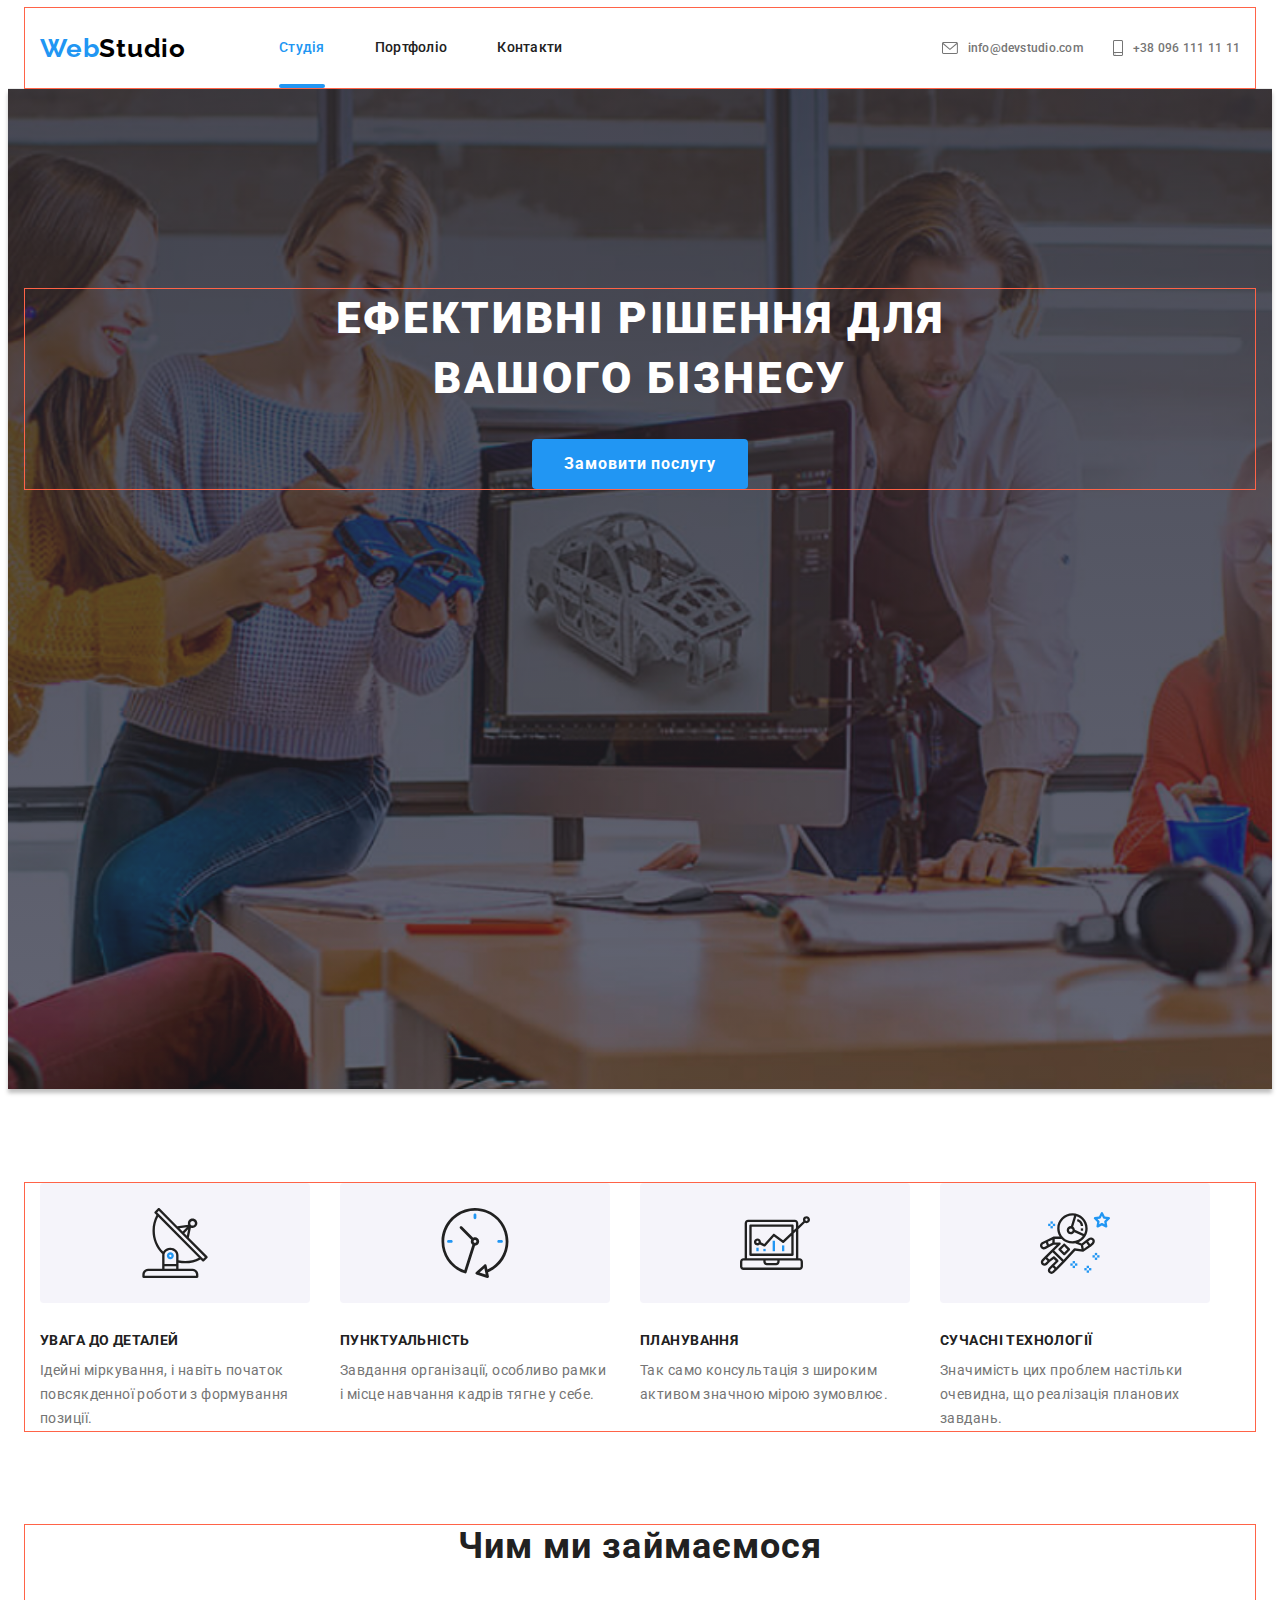
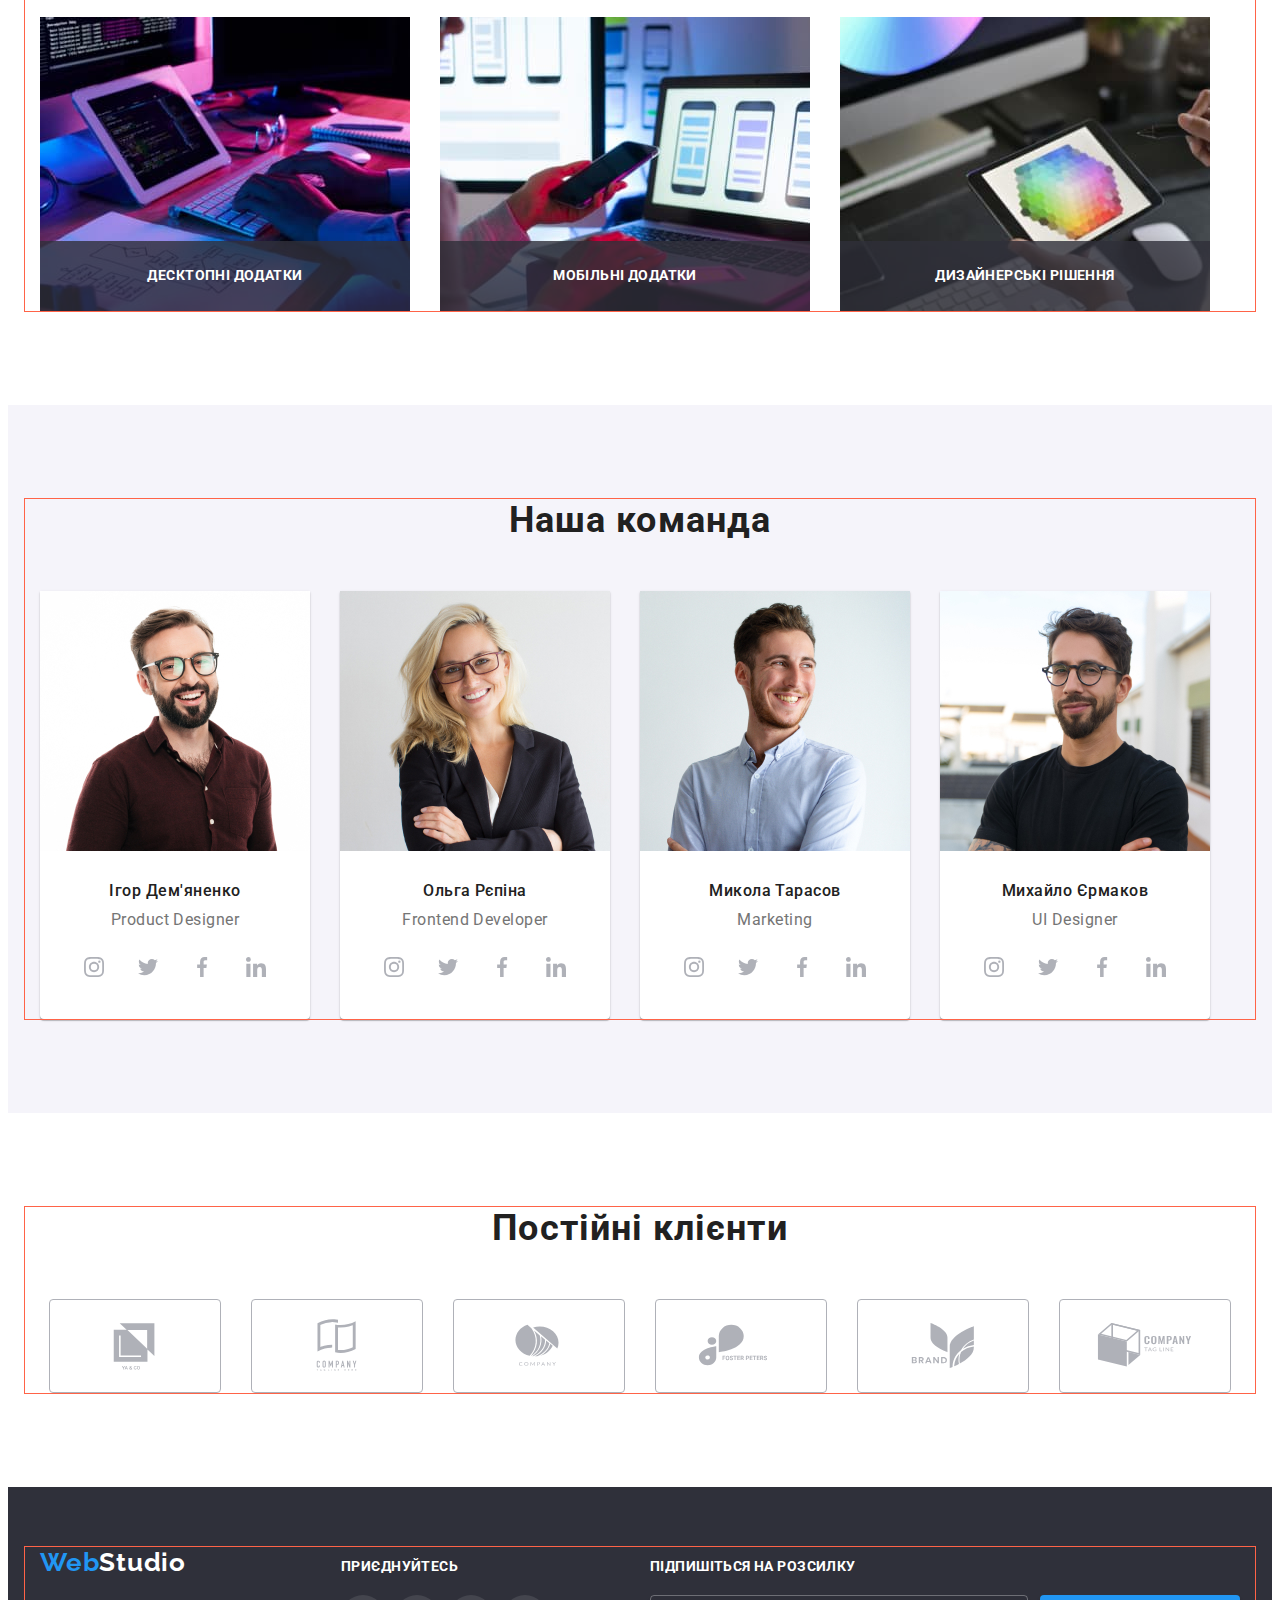
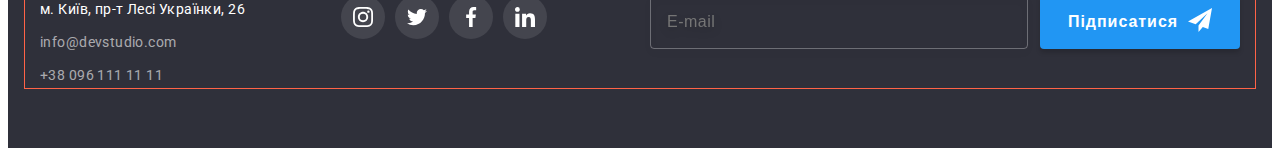
==== commit 818c3ad6: "corrected portfolio cards and add images team" ====
--- a/index.html
+++ b/index.html
@@ -134,16 +134,32 @@
           <ul class="services__list list">
             <li class="services__item">
               <img
-                src="./images/services/service1.jpg"
+                src="./images/services-section/service1.jpg"
                 alt="Наша робота 1"
                 width="370"
                 height="294"
               />
+              <!-- <img
+                srcset="
+                  ./images/services-section/img_1_370.jpg 370w,
+                  ./images/services-section/img_2_370.jpg 370w,
+                  ./images/services-section/img_3_370.jpg 370w,
+                  ./images/services-section/img_1_740.jpg 740w,
+                  ./images/services-section/img_2_740.jpg 740w,
+                  ./images/services-section/img_3_740.jpg 740w
+                "
+                sizes="(min-width: 1200px) 370px, (min-width: ) 320px, "
+                src="./images/services/img_1_370.jpg"
+                alt="Наша робота 1"
+                width="370"
+                height="294"
+              /> -->
+
               <p class="services__name">Десктопні додатки</p>
             </li>
             <li class="services__item">
               <img
-                src="./images/services/service2.jpg"
+                src="./images/services-section/service2.jpg"
                 alt="Наша робота 2"
                 width="370"
                 height="294"
@@ -152,7 +168,7 @@
             </li>
             <li class="services__item">
               <img
-                src="./images/services/service3.jpg"
+                src="./images/services-section/service3.jpg"
                 alt="Наша робота 3"
                 width="370"
                 height="294"
@@ -168,12 +184,30 @@
           <h2 class="team__title">Наша команда</h2>
           <ul class="team__list list">
             <li class="team__item">
-              <img
-                src="./images/team/ihor.jpg"
-                alt="Фото Ігора Дем'яненко"
-                width="270"
-                height="260"
-              />
+              <picture>
+                <source
+                  media="(min-width: 1200px)"
+                  srcset="./images/team/img1_lg@1x.jpg 1x, ./images/team/img1_lg@2x.jpg 2x"
+                />
+                <source
+                  media="(min-width: 768px)"
+                  srcset="./images/team/img1_md@1x.jpg 1x, ./images/team/img1_md@2x.jpg 2x"
+                />
+                <source
+                  media="(max-width: 767px)"
+                  srcset="./images/team/img1_sm@1x.jpg 1x, ./images/team/img1_sm@2x.jpg 2x"
+                />
+
+                <img
+                  src="./images/team/img1_sm@1x.jpg"
+                  alt="Фото Ігора Дем'яненко"
+                  width="450"
+                  height="460"
+                />
+              </picture>
+
+              <!-- 270 desc, 354 tabl, 450 mob -->
+
               <div class="member">
                 <h3 class="team__member">Ігор Дем'яненко</h3>
                 <p lang="en" class="team__position">Product Designer</p>
@@ -210,7 +244,27 @@
               </div>
             </li>
             <li class="team__item">
-              <img src="./images/team/olga.jpg" alt="Фото Ольги Репіної" width="270" height="260" />
+              <picture>
+                <source
+                  media="(min-width: 1200px)"
+                  srcset="./images/team/img2_lg@1x.jpg 1x, ./images/team/img2_lg@2x.jpg 2x"
+                />
+                <source
+                  media="(min-width: 768px)"
+                  srcset="./images/team/img2_md@1x.jpg 1x, ./images/team/img2_md@2x.jpg 2x"
+                />
+                <source
+                  media="(max-width: 767px)"
+                  srcset="./images/team/img2_sm@1x.jpg 1x, ./images/team/img2_sm@2x.jpg 2x"
+                />
+
+                <img
+                  src="./images/team/img2_sm@1x.jpg"
+                  alt="Фото Ольги Репіної"
+                  width="450"
+                  height="460"
+                />
+              </picture>
               <div class="member">
                 <h3 class="team__member">Ольга Рєпіна</h3>
                 <p lang="en" class="team__position">Frontend Developer</p>
@@ -247,12 +301,27 @@
               </div>
             </li>
             <li class="team__item">
-              <img
-                src="./images/team/nikola.jpg"
-                alt="Фото Смколи Тарасова"
-                width="270"
-                height="260"
-              />
+              <picture>
+                <source
+                  media="(min-width: 1200px)"
+                  srcset="./images/team/img3_lg@1x.jpg 1x, ./images/team/img3_lg@2x.jpg 2x"
+                />
+                <source
+                  media="(min-width: 768px)"
+                  srcset="./images/team/img3_md@1x.jpg 1x, ./images/team/img3_md@2x.jpg 2x"
+                />
+                <source
+                  media="(max-width: 767px)"
+                  srcset="./images/team/img3_sm@1x.jpg 1x, ./images/team/img3_sm@2x.jpg 2x"
+                />
+
+                <img
+                  src="./images/team/img3_sm@1x.jpg"
+                  alt="Фото Смколи Тарасова"
+                  width="450"
+                  height="460"
+                />
+              </picture>
               <div class="member">
                 <h3 class="team__member">Микола Тарасов</h3>
                 <p lang="en" class="team__position">Marketing</p>
@@ -301,12 +370,27 @@
               </div>
             </li>
             <li class="team__item">
-              <img
-                src="./images/team/mikle.jpg"
-                alt="Фото Михайла Єрмакова"
-                width="270"
-                height="260"
-              />
+              <picture>
+                <source
+                  media="(min-width: 1200px)"
+                  srcset="./images/team/img4_lg@1x.jpg 1x, ./images/team/img4_lg@2x.jpg 2x"
+                />
+                <source
+                  media="(min-width: 768px)"
+                  srcset="./images/team/img4_md@1x.jpg 1x, ./images/team/img4_md@2x.jpg 2x"
+                />
+                <source
+                  media="(max-width: 767px)"
+                  srcset="./images/team/img4_sm@1x.jpg 1x, ./images/team/img4_sm@2x.jpg 2x"
+                />
+
+                <img
+                  src="./images/team/img4_sm@1x.jpg"
+                  alt="Фото Михайла Єрмакова"
+                  width="450"
+                  height="460"
+                />
+              </picture>
               <div class="member">
                 <h3 class="team__member">Михайло Єрмаков</h3>
                 <p lang="en" class="team__position">UI Designer</p>
--- a/css/main.min.css
+++ b/css/main.min.css
@@ -1 +1 @@
-:root{--main-background-color: #ffffff;--additional-font-color: #ffffff;--accent-color: #2196f3;--accent-color-cards: rgba(33, 150, 243, 0.9);--btn-bg-color: #188ce8;--footer-font: #2f303a;--services-font-cl: rgba(47, 48, 58, 0.8);--main-font-color: #212121;--secondary-font-color: #757575;--form-font-color: rgba(255, 255, 255, 0.6);--border-form-color: rgba(255, 255, 255, 0.3);--section-color: #f5f4fa;--icon-color: #afb1b8;--border-color: rgba(33, 33, 33, 0.2);--comment-font-color: rgba(117, 117, 117, 0.5);--logo-font: "Raleway", sans-serif;--main-font: "Roboto", sans-serif}.visually-hidden{position:absolute;width:1px;height:1px;margin:-1px;border:0;padding:0;white-space:nowrap;-webkit-clip-path:inset(100%);clip-path:inset(100%);clip:rect(0 0 0 0);overflow:hidden}.modal-btn,.modal-btn-icon,.footer-mail-btn,.footer-btn,.works-btn,.choice-btn:not(:last-child),.main-section__btn{cursor:pointer}body{background-color:var(--main-background-color);font-family:var(--main-font);color:var(--main-font-color);font-size:14px;letter-spacing:.03em}body.modal-open{overflow:hidden}h1,h2,h3,h4,h5,h6,p{margin:0}img{display:block;max-width:100%;height:auto}.link{text-decoration:none}.list{margin:0;padding:0;list-style:none}.header{border-bottom:1px solid #ececec}.header-nav-list{position:relative}.header-nav-list:not(:last-child){margin-right:50px}.header-list{display:-webkit-box;display:-ms-flexbox;display:flex;-webkit-box-align:center;-ms-flex-align:center;align-items:center}.nav-menu{display:none}@media screen and (min-width: 768px){.nav-menu{display:block;margin-left:93px}}.header-nav{display:-webkit-box;display:-ms-flexbox;display:flex}.header-nav-link{display:-webkit-box;display:-ms-flexbox;display:flex;-webkit-box-align:center;-ms-flex-align:center;align-items:center;padding-top:32px;padding-bottom:32px;font-weight:500;font-size:14px;line-height:1.14;letter-spacing:.02em;color:var(--main-font-color);-webkit-transition-property:color;transition-property:color;-webkit-transition-duration:250ms;transition-duration:250ms;-webkit-transition-timing-function:cubic-bezier(0.4, 0, 0.2, 1);transition-timing-function:cubic-bezier(0.4, 0, 0.2, 1)}.header-nav-link:hover,.header-nav-link:focus{color:var(--accent-color)}.header-nav-link.current{color:var(--accent-color)}.header-link{color:var(--secondary-font-color);display:-webkit-box;display:-ms-flexbox;display:flex;-webkit-box-align:center;-ms-flex-align:center;align-items:center;padding-top:32px;padding-bottom:32px;font-weight:500;font-size:14px;line-height:1.14;letter-spacing:.02em;-webkit-transition-property:color;transition-property:color;-webkit-transition-duration:250ms;transition-duration:250ms;-webkit-transition-timing-function:cubic-bezier(0.4, 0, 0.2, 1);transition-timing-function:cubic-bezier(0.4, 0, 0.2, 1)}@media screen and (min-width: 768px){.header-link{font-weight:500;font-size:12px;line-height:1.17;letter-spacing:.02em}}@media screen and (min-width: 768px)and (max-width: 1199px){.header-link{padding-top:0px;padding-bottom:0px}}.header-link:hover,.header-link:focus{color:var(--accent-color)}.contacts-icon{margin-right:10px;fill:currentColor}.nav-link{display:-webkit-box;display:-ms-flexbox;display:flex;margin-left:auto;-webkit-box-align:center;-ms-flex-align:center;align-items:center}@media screen and (max-width: 767px){.nav-link{display:none}}@media screen and (min-width: 768px)and (max-width: 1199px){.nav-link{display:block}}.contact-nav:not(:last-child){margin-right:30px}@media screen and (min-width: 768px)and (max-width: 1199px){.contact-nav:not(:last-child){margin-right:0px;margin-bottom:10px}}.main-section{margin:0 auto;padding-top:118px;padding-bottom:118px;max-width:1600px;background-color:var(--footer-font);background-image:-webkit-gradient(linear, left top, left bottom, from(rgba(47, 48, 58, 0.7)), to(rgba(47, 48, 58, 0.4))),url("../images/main/font.jpg");background-image:linear-gradient(180deg, rgba(47, 48, 58, 0.7), rgba(47, 48, 58, 0.4)),url("../images/main/font.jpg");background-size:cover;background-repeat:no-repeat;background-position:center;-webkit-box-shadow:0px 4px 4px 0px rgba(0,0,0,.25);box-shadow:0px 4px 4px 0px rgba(0,0,0,.25)}@media screen and (min-width: 1200px){.main-section{padding-top:200px;padding-bottom:200px;height:600px}}.main-section__title{margin-top:0;margin-bottom:30px;margin-left:auto;margin-right:auto;font-weight:900;font-size:26px;line-height:1.62;letter-spacing:.06em;text-align:center;text-transform:uppercase;color:var(--main-background-color)}@media screen and (min-width: 768px){.main-section__title{width:360px}}@media screen and (min-width: 1200px){.main-section__title{font-weight:900;font-size:44px;line-height:1.36;letter-spacing:.06em;width:696px}}.logo{font-family:var(--logo-font);font-weight:700;font-size:24px;line-height:1.17;letter-spacing:.03em;color:#000;-webkit-transition-property:color;transition-property:color;-webkit-transition-duration:250ms;transition-duration:250ms;-webkit-transition-timing-function:cubic-bezier(0.4, 0, 0.2, 1);transition-timing-function:cubic-bezier(0.4, 0, 0.2, 1)}@media screen and (max-width: 767px){.logo{padding-top:16px;padding-bottom:16px}}@media screen and (min-width: 1200px){.logo{font-weight:700;font-size:26px;line-height:1.19;letter-spacing:.03em}}.logo:hover,.logo:focus{color:var(--accent-color)}.logo-first-part{color:var(--accent-color)}.footer-logo{padding-top:0px;padding-bottom:0px;color:var(--main-background-color);-webkit-transition-property:color;transition-property:color;-webkit-transition-duration:250ms;transition-duration:250ms;-webkit-transition-timing-function:cubic-bezier(0.4, 0, 0.2, 1);transition-timing-function:cubic-bezier(0.4, 0, 0.2, 1)}.main-section__btn{display:block;padding:10px 32px;text-align:center;min-width:216px;margin-left:auto;margin-right:auto;font-family:inherit;font-weight:700;font-size:16px;line-height:1.88;letter-spacing:.06em;display:-webkit-box;display:-ms-flexbox;display:flex;-webkit-box-align:center;-ms-flex-align:center;align-items:center;text-align:center;color:var(--main-background-color);background-color:var(--accent-color);border-radius:4px;border:none;-webkit-transition-property:background-color,-webkit-box-shadow;transition-property:background-color,-webkit-box-shadow;transition-property:background-color,box-shadow;transition-property:background-color,box-shadow,-webkit-box-shadow;-webkit-transition-duration:250ms;transition-duration:250ms;-webkit-transition-timing-function:cubic-bezier(0.4, 0, 0.2, 1);transition-timing-function:cubic-bezier(0.4, 0, 0.2, 1)}.main-section__btn:active,.main-section__btn:hover,.main-section__btn:focus{background-color:var(--btn-bg-color);-webkit-box-shadow:0px 4px 4px rgba(0,0,0,.25);box-shadow:0px 4px 4px rgba(0,0,0,.25)}.works-btn{display:block;padding:6px 25px;font-family:inherit;font-weight:500;font-size:16px;line-height:1.63;letter-spacing:.03em;text-align:center;border-radius:4px;background-color:var(--section-color);color:var(--main-font-color);border:none;-webkit-transition-property:color,background-color,-webkit-box-shadow;transition-property:color,background-color,-webkit-box-shadow;transition-property:color,background-color,box-shadow;transition-property:color,background-color,box-shadow,-webkit-box-shadow;-webkit-transition-duration:250ms;transition-duration:250ms;-webkit-transition-timing-function:cubic-bezier(0.4, 0, 0.2, 1);transition-timing-function:cubic-bezier(0.4, 0, 0.2, 1)}.works-btn:active,.works-btn:hover,.works-btn:focus{background-color:var(--accent-color);color:var(--main-background-color);-webkit-box-shadow:0px 4px 4px rgba(0,0,0,.25);box-shadow:0px 4px 4px rgba(0,0,0,.25)}.footer-btn{position:relative;width:200px;background-color:var(--accent-color);border:none;-webkit-box-shadow:0px 4px 4px rgba(0,0,0,.15);box-shadow:0px 4px 4px rgba(0,0,0,.15);border-radius:4px;font-weight:700;font-size:16px;line-height:1.88;letter-spacing:.06em;-webkit-box-align:center;-ms-flex-align:center;align-items:center;text-align:left;color:var(--additional-font-color);padding:10px 28px;-webkit-transition-property:background-color,-webkit-box-shadow;transition-property:background-color,-webkit-box-shadow;transition-property:background-color,box-shadow;transition-property:background-color,box-shadow,-webkit-box-shadow;-webkit-transition-duration:250ms;transition-duration:250ms;-webkit-transition-timing-function:cubic-bezier(0.4, 0, 0.2, 1);transition-timing-function:cubic-bezier(0.4, 0, 0.2, 1)}.footer-btn:hover,.footer-btn:focus{background-color:var(--btn-bg-color);-webkit-box-shadow:0px 4px 4px rgba(0,0,0,.25);box-shadow:0px 4px 4px rgba(0,0,0,.25)}.footer-mail-btn{position:absolute;top:13px;right:28px;fill:var(--main-background-color)}.benefits{padding-top:60px;padding-bottom:60px}@media screen and (min-width: 1200px){.benefits{padding-top:94px;padding-bottom:94px}}.benefits__list{display:block}@media screen and (min-width: 768px){.benefits__list{display:-webkit-box;display:-ms-flexbox;display:flex;-ms-flex-wrap:wrap;flex-wrap:wrap}}@media screen and (min-width: 1200px){.benefits__list{display:-webkit-box;display:-ms-flexbox;display:flex;-ms-flex-wrap:nowrap;flex-wrap:nowrap}}@media screen and (min-width: 768px){.benefits__item{max-width:354px}}@media screen and (min-width: 1200px){.benefits__item{max-width:270px}}.benefits__item::before{content:"";display:block;height:120px;background-color:var(--section-color);border-radius:4px;background-position:center;background-repeat:no-repeat}.benefits__item:not(:last-child){margin-right:0px;margin-bottom:30px}@media screen and (min-width: 1200px){.benefits__item:not(:last-child){margin-right:30px;margin-bottom:0px}}@media screen and (min-width: 768px){.benefits__item:not(:nth-child(2n)){margin-right:30px}}@media screen and (min-width: 768px){.benefits__item:nth-last-child(-n+2){margin-bottom:0px}}.benefits__item--antenna::before{background-image:url("../images/icons-benefits/antenna.svg")}.benefits__item--clock::before{background-image:url("../images/icons-benefits/clock.svg")}.benefits__item--diagram::before{background-image:url("../images/icons-benefits/diagram.svg")}.benefits__item--astronaut::before{background-image:url("../images/icons-benefits/astronaut.svg")}.benefits__title{font-weight:700;font-size:14px;line-height:1.14;letter-spacing:.03em;margin-top:30px;margin-bottom:10px;text-transform:uppercase;color:var(--main-font-color)}@media screen and (max-width: 767px){.benefits__title{text-align:center}}.benefits__content{font-size:14px;line-height:1.71;letter-spacing:.03em;margin-top:0;margin-bottom:0;color:var(--secondary-font-color)}.container{width:1200px;padding-left:15px;padding-right:15px;margin:0 auto;outline:1px solid tomato}@media screen and (min-width: 480px){.container{width:480px}}@media screen and (min-width: 768px){.container{width:768px}}@media screen and (min-width: 1200px){.container{width:1200px}}.current{color:var(--accent-color)}.current::after{display:inline-block;position:absolute;content:"";bottom:0;width:100%;height:4px;border-radius:2px;background-color:var(--accent-color)}@media screen and (max-width: 767px){.current::after{display:none}}.services{padding-top:0;padding-bottom:94px}@media screen and (max-width: 1199px){.services{display:none}}.services__list{display:-webkit-box;display:-ms-flexbox;display:flex}.services__item{position:relative}.services__item:not(:last-child){margin-right:30px}.servises__title{margin-bottom:50px;font-weight:700;font-size:36px;line-height:1.17;letter-spacing:.03em;text-align:center;color:var(--main-font-color)}.services__name{position:absolute;bottom:0;width:100%;min-height:70px;font-weight:700;font-size:14px;line-height:1.14;text-transform:uppercase;display:-webkit-box;display:-ms-flexbox;display:flex;-webkit-box-align:center;-ms-flex-align:center;align-items:center;-webkit-box-pack:center;-ms-flex-pack:center;justify-content:center;color:var(--additional-font-color);background-color:var(--services-font-cl)}.team{padding-top:60px;padding-bottom:60px;background-color:var(--section-color)}@media screen and (min-width: 1200px){.team{padding-top:94px;padding-bottom:94px}}.team__list{display:block}@media screen and (min-width: 768px){.team__list{display:-webkit-box;display:-ms-flexbox;display:flex;-ms-flex-wrap:wrap;flex-wrap:wrap;gap:30px}}.team__item{background-color:var(--main-background-color);-webkit-box-shadow:0px 1px 3px rgba(0,0,0,.12),0px 1px 1px rgba(0,0,0,.14),0px 2px 1px rgba(0,0,0,.2);box-shadow:0px 1px 3px rgba(0,0,0,.12),0px 1px 1px rgba(0,0,0,.14),0px 2px 1px rgba(0,0,0,.2);border-radius:0px 0px 4px 4px}.team__item:not(:last-child){margin-bottom:30px}@media screen and (min-width: 768px){.team__item:not(:last-child){margin-bottom:0px}}@media screen and (min-width: 1200px){.team__item:not(:last-child){margin-bottom:0px}}.team__title{font-weight:700;font-size:28px;line-height:1.18;letter-spacing:.03em;margin-bottom:30px;text-align:center;color:var(--main-font-color)}@media screen and (min-width: 1200px){.team__title{font-weight:700;font-size:36px;line-height:1.17;letter-spacing:.03em;margin-bottom:50px}}.member{padding:30px 0px 24px}@media screen and (min-width: 1200px){.member{padding:30px 0}}.team__member{margin-top:0;margin:0;margin-bottom:10px;font-weight:500;font-size:16px;line-height:1.19;letter-spacing:.03em;text-align:center;color:var(--main-font-color)}.team__position{margin:0;margin-bottom:16px;font-size:16px;line-height:1.19;letter-spacing:.03em;text-align:center;color:var(--secondary-font-color)}.clients{padding-top:60px;padding-bottom:60px}@media screen and (min-width: 1200px){.clients{padding-top:94px;padding-bottom:94px}}.clients__title{margin-bottom:30px;font-weight:700;font-size:28px;line-height:1.18;letter-spacing:.03em;text-align:center;color:var(--main-font-color)}@media screen and (min-width: 1200px){.clients__title{margin-bottom:50px;font-weight:700;font-size:36px;line-height:1.17;letter-spacing:.03em}}.clients__list{display:-webkit-box;display:-ms-flexbox;display:flex;-ms-flex-wrap:wrap;flex-wrap:wrap;gap:30px;-webkit-box-align:center;-ms-flex-align:center;align-items:center;-webkit-box-pack:center;-ms-flex-pack:center;justify-content:center;border-color:#afb1b8}.clients__link{display:-webkit-box;display:-ms-flexbox;display:flex;-webkit-box-align:center;-ms-flex-align:center;align-items:center;-webkit-box-pack:center;-ms-flex-pack:center;justify-content:center;width:210px;height:92px;background-color:var(--main-background-color);fill:var(--icon-color);border:1px solid var(--icon-color);border-radius:4px;-webkit-transition-property:border;transition-property:border;-webkit-transition-property:fill;transition-property:fill;-webkit-transition-duration:250ms;transition-duration:250ms;-webkit-transition-timing-function:cubic-bezier(0.4, 0, 0.2, 1);transition-timing-function:cubic-bezier(0.4, 0, 0.2, 1)}@media screen and (min-width: 768px){.clients__link{width:226px}}@media screen and (min-width: 1200px){.clients__link{width:170px}}.clients__link:hover,.clients__link:focus{fill:var(--accent-color);border:1px solid var(--accent-color)}.footer{padding-top:60px;padding-bottom:60px;background-color:var(--footer-font)}.footer-container{display:-webkit-box;display:-ms-flexbox;display:flex}@media screen and (min-width: 480px){.footer-container{-webkit-box-orient:vertical;-webkit-box-direction:normal;-ms-flex-direction:column;flex-direction:column;text-align:center}}@media screen and (min-width: 768px)and (max-width: 1199px){.footer-container{-ms-flex-wrap:wrap;flex-wrap:wrap;-webkit-box-orient:horizontal;-webkit-box-direction:normal;-ms-flex-direction:row;flex-direction:row;-webkit-box-pack:justify;-ms-flex-pack:justify;justify-content:space-between}}@media screen and (min-width: 1200px){.footer-container{-webkit-box-orient:horizontal;-webkit-box-direction:normal;-ms-flex-direction:row;flex-direction:row;-webkit-box-align:baseline;-ms-flex-align:baseline;align-items:baseline;text-align:left}}.footer-address-container{text-align:center;margin-bottom:60px}@media screen and (max-width: 767px){.footer-address-container{min-width:450px}}@media screen and (min-width: 768px)and (max-width: 1199px){.footer-address-container{width:232px;margin-left:60px}}@media screen and (min-width: 1200px){.footer-address-container{min-width:231px;margin-left:0px;margin-bottom:0px;margin-right:70px;text-align:left}}.footer-social-container{width:450px;text-align:center;margin-bottom:60px}@media screen and (min-width: 768px)and (max-width: 1199px){.footer-social-container{width:206px;margin-right:60px}}@media screen and (min-width: 1200px){.footer-social-container{min-width:206px;text-align:left;margin-bottom:0px;margin-left:0px}}@media screen and (min-width: 768px)and (max-width: 1199px){.footer-mail-container{width:100%}}@media screen and (min-width: 1200px){.footer-mail-container{margin-left:auto}}.footer-address{margin-top:20px;font-style:normal}.address-link{font-size:14px;line-height:1.71;letter-spacing:.03em;color:var(--main-background-color);-webkit-transition-property:color;transition-property:color;-webkit-transition-duration:250ms;transition-duration:250ms;-webkit-transition-timing-function:cubic-bezier(0.4, 0, 0.2, 1);transition-timing-function:cubic-bezier(0.4, 0, 0.2, 1)}.address-link:hover,.address-link:focus{color:var(--accent-color)}.footer-link{font-size:14px;line-height:1.71;letter-spacing:.03em;color:rgba(255,255,255,.6);-webkit-transition-property:color;transition-property:color;-webkit-transition-duration:250ms;transition-duration:250ms;-webkit-transition-timing-function:cubic-bezier(0.4, 0, 0.2, 1);transition-timing-function:cubic-bezier(0.4, 0, 0.2, 1)}.footer-link:hover,.footer-link:focus{color:var(--accent-color)}.footer-list:not(:last-child){margin-bottom:9px}.footer-title,.footer-mail-title{margin-bottom:20px;font-weight:700;font-size:14px;line-height:1.14;letter-spacing:.03em;text-transform:uppercase;color:var(--main-background-color)}.footer-social-link{display:-webkit-box;display:-ms-flexbox;display:flex;-webkit-box-align:center;-ms-flex-align:center;align-items:center;-webkit-box-pack:center;-ms-flex-pack:center;justify-content:center;background-color:rgba(255,255,255,.1);fill:var(--main-background-color);border-radius:50%;width:44px;height:44px;-webkit-transition-property:background-color;transition-property:background-color;-webkit-transition-duration:250ms;transition-duration:250ms;-webkit-transition-timing-function:cubic-bezier(0.4, 0, 0.2, 1);transition-timing-function:cubic-bezier(0.4, 0, 0.2, 1)}.footer-social-link:hover,.footer-social-link:focus{background-color:var(--accent-color)}.footer-social-list{display:-webkit-box;display:-ms-flexbox;display:flex;gap:10px;-webkit-box-pack:center;-ms-flex-pack:center;justify-content:center}@media screen and (min-width: 1200px){.footer-social-list{-webkit-box-pack:start;-ms-flex-pack:start;justify-content:start}}@media screen and (min-width: 1200px){.footer-form{margin:right 12px;display:-webkit-box;display:-ms-flexbox;display:flex;gap:12px}}.footer-form input{font-size:16px;line-height:1.25;letter-spacing:.03em;-webkit-box-align:center;-ms-flex-align:center;align-items:center;color:rgba(255,255,255,.6);padding-left:16px}.footer-email{width:100%;height:50px;margin-bottom:20px;background-color:rgba(0,0,0,0);border:1px solid rgba(255,255,255,.3);-webkit-filter:drop-shadow(0px 4px 4px rgba(0, 0, 0, 0.15));filter:drop-shadow(0px 4px 4px rgba(0, 0, 0, 0.15));border-radius:4px}@media screen and (min-width: 1200px){.footer-email{width:358px;margin-bottom:0px}}.backdrop{position:fixed;top:0;left:0;width:100%;height:100%;overflow-y:scroll;background-color:rgba(0,0,0,.2);-webkit-transition:opacity 250ms cubic-bezier(0.4, 0, 0.2, 1);transition:opacity 250ms cubic-bezier(0.4, 0, 0.2, 1)}.backdrop.is-hidden{opacity:0;pointer-events:none}.backdrop.is-hidden .modal{-webkit-transform:translate(-50%, -50%) scale(0.9);transform:translate(-50%, -50%) scale(0.9)}.modal{position:absolute;top:50%;left:50%;padding:40px;min-width:450px;min-height:609px;background-color:var(--main-background-color);-webkit-box-shadow:0px 1px 3px rgba(0,0,0,.12),0px 1px 1px rgba(0,0,0,.14),0px 2px 1px rgba(0,0,0,.2);box-shadow:0px 1px 3px rgba(0,0,0,.12),0px 1px 1px rgba(0,0,0,.14),0px 2px 1px rgba(0,0,0,.2);border-radius:4px;-webkit-transform:translate(-50%, -50%) scale(1);transform:translate(-50%, -50%) scale(1);-webkit-transition:-webkit-transform 250ms cubic-bezier(0.4, 0, 0.2, 1);transition:-webkit-transform 250ms cubic-bezier(0.4, 0, 0.2, 1);transition:transform 250ms cubic-bezier(0.4, 0, 0.2, 1);transition:transform 250ms cubic-bezier(0.4, 0, 0.2, 1), -webkit-transform 250ms cubic-bezier(0.4, 0, 0.2, 1)}@media screen and (min-width: 1200px){.modal{min-width:528px;min-height:581px}}.modal-title{font-weight:700;font-size:20px;line-height:1.5;letter-spacing:.03em;text-align:center;color:var(--main-font-color);margin-bottom:12px}@media screen and (min-width: 1200px){.modal-title{font-weight:700;font-size:20px;line-height:1.15;letter-spacing:.03em}}.modal-btn-icon{display:-webkit-box;display:-ms-flexbox;display:flex;position:absolute;top:8px;right:8px;width:30px;height:30px;margin:8px 8px 2px auto;-webkit-box-pack:center;-ms-flex-pack:center;justify-content:center;-webkit-box-align:center;-ms-flex-align:center;align-items:center;background-color:var(--main-background-color);border:1px solid rgba(0,0,0,.1);border-radius:50%;-webkit-transition-property:fill,-webkit-box-shadow;transition-property:fill,-webkit-box-shadow;transition-property:fill,box-shadow;transition-property:fill,box-shadow,-webkit-box-shadow;-webkit-transition-duration:250ms;transition-duration:250ms;-webkit-transition-timing-function:cubic-bezier(0.4, 0, 0.2, 1);transition-timing-function:cubic-bezier(0.4, 0, 0.2, 1)}.modal-btn-icon:hover,.modal-btn-icon:focus{-webkit-box-shadow:0px 4px 4px rgba(0,0,0,.15);box-shadow:0px 4px 4px rgba(0,0,0,.15);fill:var(--accent-color)}.modal-btn{font-weight:700;font-size:16px;line-height:1.88;letter-spacing:.06em;display:block;text-align:center;margin-left:auto;margin-right:auto;min-width:200px;min-height:50px;background-color:var(--accent-color);color:var(--main-background-color);-webkit-box-shadow:0px 4px 4px rgba(0,0,0,.15);box-shadow:0px 4px 4px rgba(0,0,0,.15);border-radius:4px;border:none;-webkit-transition-property:background-color,-webkit-box-shadow;transition-property:background-color,-webkit-box-shadow;transition-property:background-color,box-shadow;transition-property:background-color,box-shadow,-webkit-box-shadow;-webkit-transition-duration:250ms;transition-duration:250ms;-webkit-transition-timing-function:cubic-bezier(0.4, 0, 0.2, 1);transition-timing-function:cubic-bezier(0.4, 0, 0.2, 1)}.modal-btn:hover,.modal-btn:focus{background-color:var(--btn-bg-color);-webkit-box-shadow:0px 4px 4px rgba(0,0,0,.25);box-shadow:0px 4px 4px rgba(0,0,0,.25)}.our-works{padding-top:60px;padding-bottom:60px}@media screen and (min-width: 1200px){.our-works{padding-top:94px;padding-bottom:94px}}.works{padding:20px 24px;border:1px solid #eee;border-top:0}.works-choise{display:-webkit-box;display:-ms-flexbox;display:flex;margin-bottom:40px;-webkit-box-pack:start;-ms-flex-pack:start;justify-content:flex-start}@media screen and (min-width: 480px){.works-choise{-ms-flex-wrap:wrap;flex-wrap:wrap;row-gap:8px;-webkit-column-gap:15px;-moz-column-gap:15px;column-gap:15px}}@media screen and (min-width: 768px){.works-choise{-webkit-box-pack:center;-ms-flex-pack:center;justify-content:center;margin-bottom:30px}}@media screen and (min-width: 1200px){.works-choise{margin-bottom:50px}}@media screen and (min-width: 768px){.works-card{display:-webkit-box;display:-ms-flexbox;display:flex;-ms-flex-wrap:wrap;flex-wrap:wrap;gap:30px}}@media screen and (min-width: 1200px){.works-card{-ms-flex-preferred-size:calc((100% - 60px)/3);flex-basis:calc((100% - 60px)/3);margin-bottom:0px}}.works-list{margin-top:0}.works-list:not(:last-child){margin-bottom:30px}@media screen and (min-width: 768px){.works-list:not(:last-child){margin-bottom:0px;-ms-flex-preferred-size:calc((100% - 60px)/2);flex-basis:calc((100% - 60px)/2)}}.works-link{display:block;-webkit-transition-property:-webkit-box-shadow;transition-property:-webkit-box-shadow;transition-property:box-shadow;transition-property:box-shadow, -webkit-box-shadow;-webkit-transition-duration:250ms;transition-duration:250ms;-webkit-transition-timing-function:cubic-bezier(0.4, 0, 0.2, 1);transition-timing-function:cubic-bezier(0.4, 0, 0.2, 1)}.works-link:hover,.works-link:focus{-webkit-box-shadow:0px 4px 4px rgba(0,0,0,.25);box-shadow:0px 4px 4px rgba(0,0,0,.25)}.works-title{margin-top:0;margin-bottom:4px;font-weight:700;font-size:18px;line-height:2;letter-spacing:.06em;color:var(--main-font-color)}.works-item{margin-top:0;font-size:16px;line-height:1.88;letter-spacing:.03em;color:var(--secondary-font-color)}.description{position:relative;overflow:hidden}.works-description{-webkit-transform:translateY(100%);transform:translateY(100%);position:absolute;top:0;left:0;visibility:visible;font-size:18px;line-height:1.56;letter-spacing:.03em;background-color:var(--accent-color-cards);color:var(--main-background-color);padding:77px 24px;-webkit-transition:-webkit-transform 250ms cubic-bezier(0.4, 0, 0.2, 1);transition:-webkit-transform 250ms cubic-bezier(0.4, 0, 0.2, 1);transition:transform 250ms cubic-bezier(0.4, 0, 0.2, 1);transition:transform 250ms cubic-bezier(0.4, 0, 0.2, 1), -webkit-transform 250ms cubic-bezier(0.4, 0, 0.2, 1)}@media screen and (min-width: 768px){.works-description{padding:49px 24px 77px}}@media screen and (min-width: 1200px){.works-description{padding:63px 24px}}.works-link:hover .works-description{-webkit-transform:translateY(0);transform:translateY(0)}.form-field{position:relative;display:-webkit-box;display:-ms-flexbox;display:flex;-webkit-box-orient:vertical;-webkit-box-direction:normal;-ms-flex-direction:column;flex-direction:column;margin-bottom:10px;-webkit-transition-property:border-color;transition-property:border-color;-webkit-transition-duration:250ms;transition-duration:250ms;-webkit-transition-timing-function:cubic-bezier(0.4, 0, 0.2, 1);transition-timing-function:cubic-bezier(0.4, 0, 0.2, 1)}.form-field label{color:var(--secondary-font-color);font-size:12px;line-height:1.17;letter-spacing:.01em;margin-bottom:4px}.input-field{margin:0;width:100%;height:40px;outline:rgba(0,0,0,0);padding:11px 42px 12px;border:1px solid var(--border-color);border-radius:4px;color:var(--secondary-font-color);-webkit-transition-property:border;transition-property:border;-webkit-transition-duration:250ms;transition-duration:250ms;-webkit-transition-timing-function:cubic-bezier(0.4, 0, 0.2, 1);transition-timing-function:cubic-bezier(0.4, 0, 0.2, 1)}.input-field:hover,.input-field:focus{border:none;border:1px solid var(--accent-color);border-radius:4px}.form-icon{position:absolute;top:50%;bottom:11px;left:12px;fill:var(--main-font-color);-webkit-transition-property:fill;transition-property:fill;-webkit-transition-duration:250ms;transition-duration:250ms;-webkit-transition-timing-function:cubic-bezier(0.4, 0, 0.2, 1);transition-timing-function:cubic-bezier(0.4, 0, 0.2, 1)}.input-field:hover+.form-icon,.input-field:focus-within+.form-icon{fill:var(--accent-color)}textarea{resize:none;height:120px;border:none;border:1px solid var(--border-color);border-radius:4px;padding:12px 16px;color:var(--comment-font-color);font-size:12px;line-height:1.17;letter-spacing:.01em}.input-field-comment{padding:12px 16px;height:120px}.conditions-field{-webkit-box-orient:horizontal;-webkit-box-direction:normal;-ms-flex-direction:row;flex-direction:row;-webkit-box-pack:center;-ms-flex-pack:center;justify-content:center;color:var(--secondary-font-color);font-size:12px;line-height:1.17;letter-spacing:.03em;margin-bottom:4px;margin-top:20px;margin-bottom:30px}@media screen and (min-width: 1200px){.conditions-field{font-size:14px;line-height:1.71;letter-spacing:.03em}}.conditions{color:var(--secondary-font-color)}.conditions-link{color:var(--accent-color)}.form-checkbox{-webkit-appearance:none;-moz-appearance:none;appearance:none;margin-left:0px;margin-right:0px;width:16px;height:15px;border-radius:4px;background-color:#fff;background-repeat:no-repeat;background-position:50% 50%;border:1px solid var(--accent-color);cursor:pointer}@media screen and (min-width: 1200px){.form-checkbox{margin-left:14px;margin-right:7px}}.form-checkbox:checked{background-image:url("data:image/svg+xml,%3Csvg xmlns='http://www.w3.org/2000/svg' width='16' height='15' fill='none'%3E%3Crect width='16' height='15' fill='%232196F3' rx='2'/%3E%3Cpath fill='%23fff' stroke='%23fff' stroke-width='.2' d='m3.957 7.752-.069-.066-.069.065-.888.842-.076.072.076.073 3.496 3.334.069.066.069-.066 7.504-7.158.076-.073-.076-.072-.882-.841-.069-.066-.069.066-6.553 6.246-2.539-2.422Z'/%3E%3C/svg%3E%0A");background-repeat:no-repeat}.social__list{display:-webkit-box;display:-ms-flexbox;display:flex;-webkit-box-pack:center;-ms-flex-pack:center;justify-content:center;gap:10px}.social__link{display:-webkit-box;display:-ms-flexbox;display:flex;-webkit-box-align:center;-ms-flex-align:center;align-items:center;-webkit-box-pack:center;-ms-flex-pack:center;justify-content:center;width:44px;height:44px;background-color:var(--main-background-color);fill:var(--icon-color);border-radius:50%;-webkit-transition-property:fill,background-color;transition-property:fill,background-color;-webkit-transition-duration:250ms;transition-duration:250ms;-webkit-transition-timing-function:cubic-bezier(0.4, 0, 0.2, 1);transition-timing-function:cubic-bezier(0.4, 0, 0.2, 1)}.social__link:hover,.social__link:focus{fill:var(--main-background-color);background-color:var(--accent-color)}.mobile-nav-menu{margin-bottom:306px}.mobile-nav-list:not(:last-child){padding-bottom:32px}.mobile-nav-link{font-weight:500;font-size:40px;line-height:1.18;letter-spacing:.02em}.mobile-nav-link:hover,.mobile-nav-link:focus{color:var(--accent-color)}.mobile-nav-link:visited{color:var(--main-font-color)}.mobile-nav-link.current{color:var(--accent-color)}.mobile-contact-nav{margin-bottom:64px}.mobile-link-tel{font-weight:500;font-size:34px;line-height:1.18;letter-spacing:.02em;color:var(--accent-color)}.mobile-link-mail{font-weight:500;font-size:24px;line-height:1.17;letter-spacing:.02em;color:var(--secondary-font-color)}.mobile-link:not(:last-child){padding-bottom:32px}.mobile-social-list{display:-webkit-box;display:-ms-flexbox;display:flex;font-weight:500;font-size:18px;line-height:1.22;letter-spacing:.02em;color:var(--accent-color)}.mobile-social-item:not(:first-child){padding-left:10px}.mobile-social-item:not(:last-child){padding-right:10px;border-right:1px solid var(--border-color)}.mobile-social-link:hover,.mobile-social-link:focus,.mobile-social-link:active,.mobile-social-link:visited{color:var(--accent-color)}.menu-toggle{min-height:40px;min-width:40px;display:-webkit-box;display:-ms-flexbox;display:flex;-webkit-box-align:center;-ms-flex-align:center;align-items:center;-webkit-box-pack:center;-ms-flex-pack:center;justify-content:center;margin:0;padding:0;margin-left:auto;background-color:rgba(0,0,0,0);cursor:pointer;border:none;border-radius:50%;outline:none}@media(min-width: 768px){.menu-toggle{display:none}}.menu-toggle:hover,.menu-toggle:focus{background-color:rgba(0,0,0,.1)}.menu-container{position:fixed;top:0;left:0;width:100vw;height:100vh;padding:32px;background-color:#fff;z-index:999;-webkit-transform:translateX(100%);transform:translateX(100%);-webkit-transition:-webkit-transform 250ms ease-in-out;transition:-webkit-transform 250ms ease-in-out;transition:transform 250ms ease-in-out;transition:transform 250ms ease-in-out, -webkit-transform 250ms ease-in-out}.menu-container.is-open{-webkit-transform:translateX(0);transform:translateX(0)}.menu-container .menu-toggle{position:absolute;top:16px;right:16px;color:#fff}/*# sourceMappingURL=main.min.css.map */+:root{--main-background-color: #ffffff;--additional-font-color: #ffffff;--accent-color: #2196f3;--accent-color-cards: rgba(33, 150, 243, 0.9);--btn-bg-color: #188ce8;--footer-font: #2f303a;--services-font-cl: rgba(47, 48, 58, 0.8);--main-font-color: #212121;--secondary-font-color: #757575;--form-font-color: rgba(255, 255, 255, 0.6);--border-form-color: rgba(255, 255, 255, 0.3);--section-color: #f5f4fa;--icon-color: #afb1b8;--border-color: rgba(33, 33, 33, 0.2);--comment-font-color: rgba(117, 117, 117, 0.5);--logo-font: "Raleway", sans-serif;--main-font: "Roboto", sans-serif}.visually-hidden{position:absolute;width:1px;height:1px;margin:-1px;border:0;padding:0;white-space:nowrap;-webkit-clip-path:inset(100%);clip-path:inset(100%);clip:rect(0 0 0 0);overflow:hidden}.modal-btn,.modal-btn-icon,.footer-mail-btn,.footer-btn,.works-btn,.choice-btn:not(:last-child),.main-section__btn{cursor:pointer}body{background-color:var(--main-background-color);font-family:var(--main-font);color:var(--main-font-color);font-size:14px;letter-spacing:.03em}body.modal-open{overflow:hidden}h1,h2,h3,h4,h5,h6,p{margin:0}img{display:block;max-width:100%;height:auto}.link{text-decoration:none}.list{margin:0;padding:0;list-style:none}.header{border-bottom:1px solid #ececec}.header-nav-list{position:relative}.header-nav-list:not(:last-child){margin-right:50px}.header-list{display:-webkit-box;display:-ms-flexbox;display:flex;-webkit-box-align:center;-ms-flex-align:center;align-items:center}.nav-menu{display:none}@media screen and (min-width: 768px){.nav-menu{display:block;margin-left:93px}}.header-nav{display:-webkit-box;display:-ms-flexbox;display:flex}.header-nav-link{display:-webkit-box;display:-ms-flexbox;display:flex;-webkit-box-align:center;-ms-flex-align:center;align-items:center;padding-top:32px;padding-bottom:32px;font-weight:500;font-size:14px;line-height:1.14;letter-spacing:.02em;color:var(--main-font-color);-webkit-transition-property:color;transition-property:color;-webkit-transition-duration:250ms;transition-duration:250ms;-webkit-transition-timing-function:cubic-bezier(0.4, 0, 0.2, 1);transition-timing-function:cubic-bezier(0.4, 0, 0.2, 1)}.header-nav-link:hover,.header-nav-link:focus{color:var(--accent-color)}.header-nav-link.current{color:var(--accent-color)}.header-link{color:var(--secondary-font-color);display:-webkit-box;display:-ms-flexbox;display:flex;-webkit-box-align:center;-ms-flex-align:center;align-items:center;padding-top:32px;padding-bottom:32px;font-weight:500;font-size:14px;line-height:1.14;letter-spacing:.02em;-webkit-transition-property:color;transition-property:color;-webkit-transition-duration:250ms;transition-duration:250ms;-webkit-transition-timing-function:cubic-bezier(0.4, 0, 0.2, 1);transition-timing-function:cubic-bezier(0.4, 0, 0.2, 1)}@media screen and (min-width: 768px){.header-link{font-weight:500;font-size:12px;line-height:1.17;letter-spacing:.02em}}@media screen and (min-width: 768px)and (max-width: 1199px){.header-link{padding-top:0px;padding-bottom:0px}}.header-link:hover,.header-link:focus{color:var(--accent-color)}.contacts-icon{margin-right:10px;fill:currentColor}.nav-link{display:-webkit-box;display:-ms-flexbox;display:flex;margin-left:auto;-webkit-box-align:center;-ms-flex-align:center;align-items:center}@media screen and (max-width: 767px){.nav-link{display:none}}@media screen and (min-width: 768px)and (max-width: 1199px){.nav-link{display:block}}.contact-nav:not(:last-child){margin-right:30px}@media screen and (min-width: 768px)and (max-width: 1199px){.contact-nav:not(:last-child){margin-right:0px;margin-bottom:10px}}.main-section{margin:0 auto;padding-top:118px;padding-bottom:118px;max-width:1600px;background-color:var(--footer-font);background-size:cover;background-repeat:no-repeat;background-position:center;-webkit-box-shadow:0px 4px 4px 0px rgba(0,0,0,.25);box-shadow:0px 4px 4px 0px rgba(0,0,0,.25);background-image:-webkit-gradient(linear, left top, left bottom, from(rgba(47, 48, 58, 0.7)), to(rgba(47, 48, 58, 0.4))),url("../images/main/bg_sm@1x.jpg");background-image:linear-gradient(180deg, rgba(47, 48, 58, 0.7), rgba(47, 48, 58, 0.4)),url("../images/main/bg_sm@1x.jpg")}@media screen and (min-width: 1200px){.main-section{padding-top:200px;padding-bottom:200px;height:600px}}@media(min-device-pixel-ratio: 2),(-webkit-min-device-pixel-ratio: 2),(min-resolution: 192dpi),(min-resolution: 2dppx){.main-section{background-image:-webkit-gradient(linear, left top, left bottom, from(rgba(47, 48, 58, 0.7)), to(rgba(47, 48, 58, 0.4))),url("../images/main/bg_sm@2x.jpg");background-image:linear-gradient(180deg, rgba(47, 48, 58, 0.7), rgba(47, 48, 58, 0.4)),url("../images/main/bg_sm@2x.jpg")}}@media screen and (min-width: 481px){.main-section{background-image:-webkit-gradient(linear, left top, left bottom, from(rgba(47, 48, 58, 0.7)), to(rgba(47, 48, 58, 0.4))),url("../images/main/bg_md@1x.jpg");background-image:linear-gradient(180deg, rgba(47, 48, 58, 0.7), rgba(47, 48, 58, 0.4)),url("../images/main/bg_md@1x.jpg")}}@media screen and (min-width: 481px)and (min-device-pixel-ratio: 2),screen and (min-width: 481px)and (-webkit-min-device-pixel-ratio: 2),screen and (min-width: 481px)and (min-resolution: 192dpi),screen and (min-width: 481px)and (min-resolution: 2dppx){.main-section{background-image:-webkit-gradient(linear, left top, left bottom, from(rgba(47, 48, 58, 0.7)), to(rgba(47, 48, 58, 0.4))),url("../images/main/bg_md@2x.jpg");background-image:linear-gradient(180deg, rgba(47, 48, 58, 0.7), rgba(47, 48, 58, 0.4)),url("../images/main/bg_md@2x.jpg")}}@media screen and (min-width: 769px){.main-section{background-image:-webkit-gradient(linear, left top, left bottom, from(rgba(47, 48, 58, 0.7)), to(rgba(47, 48, 58, 0.4))),url("../images/main/bg_lg@1x.jpg");background-image:linear-gradient(180deg, rgba(47, 48, 58, 0.7), rgba(47, 48, 58, 0.4)),url("../images/main/bg_lg@1x.jpg")}}@media screen and (min-width: 769px)and (min-device-pixel-ratio: 2),screen and (min-width: 769px)and (-webkit-min-device-pixel-ratio: 2),screen and (min-width: 769px)and (min-resolution: 192dpi),screen and (min-width: 769px)and (min-resolution: 2dppx){.main-section{background-image:-webkit-gradient(linear, left top, left bottom, from(rgba(47, 48, 58, 0.7)), to(rgba(47, 48, 58, 0.4))),url("../images/main/bg_lg@2x.jpg");background-image:linear-gradient(180deg, rgba(47, 48, 58, 0.7), rgba(47, 48, 58, 0.4)),url("../images/main/bg_lg@2x.jpg")}}.main-section__title{margin-top:0;margin-bottom:30px;margin-left:auto;margin-right:auto;font-weight:900;font-size:26px;line-height:1.62;letter-spacing:.06em;text-align:center;text-transform:uppercase;color:var(--main-background-color)}@media screen and (min-width: 768px){.main-section__title{width:360px}}@media screen and (min-width: 1200px){.main-section__title{font-weight:900;font-size:44px;line-height:1.36;letter-spacing:.06em;width:696px}}.logo{font-family:var(--logo-font);font-weight:700;font-size:24px;line-height:1.17;letter-spacing:.03em;color:#000;-webkit-transition-property:color;transition-property:color;-webkit-transition-duration:250ms;transition-duration:250ms;-webkit-transition-timing-function:cubic-bezier(0.4, 0, 0.2, 1);transition-timing-function:cubic-bezier(0.4, 0, 0.2, 1)}@media screen and (max-width: 767px){.logo{padding-top:16px;padding-bottom:16px}}@media screen and (min-width: 1200px){.logo{font-weight:700;font-size:26px;line-height:1.19;letter-spacing:.03em}}.logo:hover,.logo:focus{color:var(--accent-color)}.logo-first-part{color:var(--accent-color)}.footer-logo{padding-top:0px;padding-bottom:0px;color:var(--main-background-color);-webkit-transition-property:color;transition-property:color;-webkit-transition-duration:250ms;transition-duration:250ms;-webkit-transition-timing-function:cubic-bezier(0.4, 0, 0.2, 1);transition-timing-function:cubic-bezier(0.4, 0, 0.2, 1)}.main-section__btn{display:block;padding:10px 32px;text-align:center;min-width:216px;margin-left:auto;margin-right:auto;font-family:inherit;font-weight:700;font-size:16px;line-height:1.88;letter-spacing:.06em;display:-webkit-box;display:-ms-flexbox;display:flex;-webkit-box-align:center;-ms-flex-align:center;align-items:center;text-align:center;color:var(--main-background-color);background-color:var(--accent-color);border-radius:4px;border:none;-webkit-transition-property:background-color,-webkit-box-shadow;transition-property:background-color,-webkit-box-shadow;transition-property:background-color,box-shadow;transition-property:background-color,box-shadow,-webkit-box-shadow;-webkit-transition-duration:250ms;transition-duration:250ms;-webkit-transition-timing-function:cubic-bezier(0.4, 0, 0.2, 1);transition-timing-function:cubic-bezier(0.4, 0, 0.2, 1)}.main-section__btn:active,.main-section__btn:hover,.main-section__btn:focus{background-color:var(--btn-bg-color);-webkit-box-shadow:0px 4px 4px rgba(0,0,0,.25);box-shadow:0px 4px 4px rgba(0,0,0,.25)}.works-btn{display:block;padding:6px 25px;font-family:inherit;font-weight:500;font-size:16px;line-height:1.63;letter-spacing:.03em;text-align:center;border-radius:4px;background-color:var(--section-color);color:var(--main-font-color);border:none;-webkit-transition-property:color,background-color,-webkit-box-shadow;transition-property:color,background-color,-webkit-box-shadow;transition-property:color,background-color,box-shadow;transition-property:color,background-color,box-shadow,-webkit-box-shadow;-webkit-transition-duration:250ms;transition-duration:250ms;-webkit-transition-timing-function:cubic-bezier(0.4, 0, 0.2, 1);transition-timing-function:cubic-bezier(0.4, 0, 0.2, 1)}.works-btn:active,.works-btn:hover,.works-btn:focus{background-color:var(--accent-color);color:var(--main-background-color);-webkit-box-shadow:0px 4px 4px rgba(0,0,0,.25);box-shadow:0px 4px 4px rgba(0,0,0,.25)}.footer-btn{position:relative;width:200px;background-color:var(--accent-color);border:none;-webkit-box-shadow:0px 4px 4px rgba(0,0,0,.15);box-shadow:0px 4px 4px rgba(0,0,0,.15);border-radius:4px;font-weight:700;font-size:16px;line-height:1.88;letter-spacing:.06em;-webkit-box-align:center;-ms-flex-align:center;align-items:center;text-align:left;color:var(--additional-font-color);padding:10px 28px;-webkit-transition-property:background-color,-webkit-box-shadow;transition-property:background-color,-webkit-box-shadow;transition-property:background-color,box-shadow;transition-property:background-color,box-shadow,-webkit-box-shadow;-webkit-transition-duration:250ms;transition-duration:250ms;-webkit-transition-timing-function:cubic-bezier(0.4, 0, 0.2, 1);transition-timing-function:cubic-bezier(0.4, 0, 0.2, 1)}.footer-btn:hover,.footer-btn:focus{background-color:var(--btn-bg-color);-webkit-box-shadow:0px 4px 4px rgba(0,0,0,.25);box-shadow:0px 4px 4px rgba(0,0,0,.25)}.footer-mail-btn{position:absolute;top:13px;right:28px;fill:var(--main-background-color)}.benefits{padding-top:60px;padding-bottom:60px}@media screen and (min-width: 1200px){.benefits{padding-top:94px;padding-bottom:94px}}.benefits__list{display:block}@media screen and (min-width: 768px){.benefits__list{display:-webkit-box;display:-ms-flexbox;display:flex;-ms-flex-wrap:wrap;flex-wrap:wrap}}@media screen and (min-width: 1200px){.benefits__list{display:-webkit-box;display:-ms-flexbox;display:flex;-ms-flex-wrap:nowrap;flex-wrap:nowrap}}@media screen and (min-width: 768px){.benefits__item{max-width:354px}}@media screen and (min-width: 1200px){.benefits__item{max-width:270px}}.benefits__item::before{content:"";display:block;height:120px;background-color:var(--section-color);border-radius:4px;background-position:center;background-repeat:no-repeat}.benefits__item:not(:last-child){margin-right:0px;margin-bottom:30px}@media screen and (min-width: 1200px){.benefits__item:not(:last-child){margin-right:30px;margin-bottom:0px}}@media screen and (min-width: 768px){.benefits__item:not(:nth-child(2n)){margin-right:30px}}@media screen and (min-width: 768px){.benefits__item:nth-last-child(-n+2){margin-bottom:0px}}.benefits__item--antenna::before{background-image:url("../images/icons-benefits/antenna.svg")}.benefits__item--clock::before{background-image:url("../images/icons-benefits/clock.svg")}.benefits__item--diagram::before{background-image:url("../images/icons-benefits/diagram.svg")}.benefits__item--astronaut::before{background-image:url("../images/icons-benefits/astronaut.svg")}.benefits__title{font-weight:700;font-size:14px;line-height:1.14;letter-spacing:.03em;margin-top:30px;margin-bottom:10px;text-transform:uppercase;color:var(--main-font-color)}@media screen and (max-width: 767px){.benefits__title{text-align:center}}.benefits__content{font-size:14px;line-height:1.71;letter-spacing:.03em;margin-top:0;margin-bottom:0;color:var(--secondary-font-color)}.container{width:1200px;padding-left:15px;padding-right:15px;margin:0 auto;outline:1px solid tomato}@media screen and (min-width: 480px){.container{width:480px}}@media screen and (min-width: 768px){.container{width:768px}}@media screen and (min-width: 1200px){.container{width:1200px}}.current{color:var(--accent-color)}.current::after{display:inline-block;position:absolute;content:"";bottom:0;width:100%;height:4px;border-radius:2px;background-color:var(--accent-color)}@media screen and (max-width: 767px){.current::after{display:none}}.services{padding-top:0;padding-bottom:94px}@media screen and (max-width: 1199px){.services{display:none}}.services__list{display:-webkit-box;display:-ms-flexbox;display:flex}.services__item{position:relative}.services__item:not(:last-child){margin-right:30px}.servises__title{margin-bottom:50px;font-weight:700;font-size:36px;line-height:1.17;letter-spacing:.03em;text-align:center;color:var(--main-font-color)}.services__name{position:absolute;bottom:0;width:100%;min-height:70px;font-weight:700;font-size:14px;line-height:1.14;text-transform:uppercase;display:-webkit-box;display:-ms-flexbox;display:flex;-webkit-box-align:center;-ms-flex-align:center;align-items:center;-webkit-box-pack:center;-ms-flex-pack:center;justify-content:center;color:var(--additional-font-color);background-color:var(--services-font-cl)}.team{padding-top:60px;padding-bottom:60px;background-color:var(--section-color)}@media screen and (min-width: 1200px){.team{padding-top:94px;padding-bottom:94px}}.team__list{display:block}@media screen and (min-width: 768px){.team__list{display:-webkit-box;display:-ms-flexbox;display:flex;-ms-flex-wrap:wrap;flex-wrap:wrap;gap:30px}}.team__item{width:450px;background-color:var(--main-background-color);-webkit-box-shadow:0px 1px 3px rgba(0,0,0,.12),0px 1px 1px rgba(0,0,0,.14),0px 2px 1px rgba(0,0,0,.2);box-shadow:0px 1px 3px rgba(0,0,0,.12),0px 1px 1px rgba(0,0,0,.14),0px 2px 1px rgba(0,0,0,.2);border-radius:0px 0px 4px 4px}@media screen and (min-width: 768px){.team__item{width:354px}}@media screen and (min-width: 1200px){.team__item{width:270px}}.team__item:not(:last-child){margin-bottom:30px}@media screen and (min-width: 768px){.team__item:not(:last-child){margin-bottom:0px}}@media screen and (min-width: 1200px){.team__item:not(:last-child){margin-bottom:0px}}.team__title{font-weight:700;font-size:28px;line-height:1.18;letter-spacing:.03em;margin-bottom:30px;text-align:center;color:var(--main-font-color)}@media screen and (min-width: 1200px){.team__title{font-weight:700;font-size:36px;line-height:1.17;letter-spacing:.03em;margin-bottom:50px}}.member{padding:30px 0px 24px}@media screen and (min-width: 1200px){.member{padding:30px 0}}.team__member{margin-top:0;margin:0;margin-bottom:10px;font-weight:500;font-size:16px;line-height:1.19;letter-spacing:.03em;text-align:center;color:var(--main-font-color)}.team__position{margin:0;margin-bottom:16px;font-size:16px;line-height:1.19;letter-spacing:.03em;text-align:center;color:var(--secondary-font-color)}.clients{padding-top:60px;padding-bottom:60px}@media screen and (min-width: 1200px){.clients{padding-top:94px;padding-bottom:94px}}.clients__title{margin-bottom:30px;font-weight:700;font-size:28px;line-height:1.18;letter-spacing:.03em;text-align:center;color:var(--main-font-color)}@media screen and (min-width: 1200px){.clients__title{margin-bottom:50px;font-weight:700;font-size:36px;line-height:1.17;letter-spacing:.03em}}.clients__list{display:-webkit-box;display:-ms-flexbox;display:flex;-ms-flex-wrap:wrap;flex-wrap:wrap;gap:30px;-webkit-box-align:center;-ms-flex-align:center;align-items:center;-webkit-box-pack:center;-ms-flex-pack:center;justify-content:center;border-color:#afb1b8}.clients__link{display:-webkit-box;display:-ms-flexbox;display:flex;-webkit-box-align:center;-ms-flex-align:center;align-items:center;-webkit-box-pack:center;-ms-flex-pack:center;justify-content:center;width:210px;height:92px;background-color:var(--main-background-color);fill:var(--icon-color);border:1px solid var(--icon-color);border-radius:4px;-webkit-transition-property:border;transition-property:border;-webkit-transition-property:fill;transition-property:fill;-webkit-transition-duration:250ms;transition-duration:250ms;-webkit-transition-timing-function:cubic-bezier(0.4, 0, 0.2, 1);transition-timing-function:cubic-bezier(0.4, 0, 0.2, 1)}@media screen and (min-width: 768px){.clients__link{width:226px}}@media screen and (min-width: 1200px){.clients__link{width:170px}}.clients__link:hover,.clients__link:focus{fill:var(--accent-color);border:1px solid var(--accent-color)}.footer{padding-top:60px;padding-bottom:60px;background-color:var(--footer-font)}.footer-container{display:-webkit-box;display:-ms-flexbox;display:flex}@media screen and (min-width: 480px){.footer-container{-webkit-box-orient:vertical;-webkit-box-direction:normal;-ms-flex-direction:column;flex-direction:column;text-align:center}}@media screen and (min-width: 768px)and (max-width: 1199px){.footer-container{-ms-flex-wrap:wrap;flex-wrap:wrap;-webkit-box-orient:horizontal;-webkit-box-direction:normal;-ms-flex-direction:row;flex-direction:row;-webkit-box-pack:justify;-ms-flex-pack:justify;justify-content:space-between}}@media screen and (min-width: 1200px){.footer-container{-webkit-box-orient:horizontal;-webkit-box-direction:normal;-ms-flex-direction:row;flex-direction:row;-webkit-box-align:baseline;-ms-flex-align:baseline;align-items:baseline;text-align:left}}.footer-address-container{text-align:center;margin-bottom:60px}@media screen and (max-width: 767px){.footer-address-container{min-width:450px}}@media screen and (min-width: 768px)and (max-width: 1199px){.footer-address-container{width:232px;margin-left:60px}}@media screen and (min-width: 1200px){.footer-address-container{min-width:231px;margin-left:0px;margin-bottom:0px;margin-right:70px;text-align:left}}.footer-social-container{width:450px;text-align:center;margin-bottom:60px}@media screen and (min-width: 768px)and (max-width: 1199px){.footer-social-container{width:206px;margin-right:60px}}@media screen and (min-width: 1200px){.footer-social-container{min-width:206px;text-align:left;margin-bottom:0px;margin-left:0px}}@media screen and (min-width: 768px)and (max-width: 1199px){.footer-mail-container{width:100%}}@media screen and (min-width: 1200px){.footer-mail-container{margin-left:auto}}.footer-address{margin-top:20px;font-style:normal}.address-link{font-size:14px;line-height:1.71;letter-spacing:.03em;color:var(--main-background-color);-webkit-transition-property:color;transition-property:color;-webkit-transition-duration:250ms;transition-duration:250ms;-webkit-transition-timing-function:cubic-bezier(0.4, 0, 0.2, 1);transition-timing-function:cubic-bezier(0.4, 0, 0.2, 1)}.address-link:hover,.address-link:focus{color:var(--accent-color)}.footer-link{font-size:14px;line-height:1.71;letter-spacing:.03em;color:rgba(255,255,255,.6);-webkit-transition-property:color;transition-property:color;-webkit-transition-duration:250ms;transition-duration:250ms;-webkit-transition-timing-function:cubic-bezier(0.4, 0, 0.2, 1);transition-timing-function:cubic-bezier(0.4, 0, 0.2, 1)}.footer-link:hover,.footer-link:focus{color:var(--accent-color)}.footer-list:not(:last-child){margin-bottom:9px}.footer-title,.footer-mail-title{margin-bottom:20px;font-weight:700;font-size:14px;line-height:1.14;letter-spacing:.03em;text-transform:uppercase;color:var(--main-background-color)}.footer-social-link{display:-webkit-box;display:-ms-flexbox;display:flex;-webkit-box-align:center;-ms-flex-align:center;align-items:center;-webkit-box-pack:center;-ms-flex-pack:center;justify-content:center;background-color:rgba(255,255,255,.1);fill:var(--main-background-color);border-radius:50%;width:44px;height:44px;-webkit-transition-property:background-color;transition-property:background-color;-webkit-transition-duration:250ms;transition-duration:250ms;-webkit-transition-timing-function:cubic-bezier(0.4, 0, 0.2, 1);transition-timing-function:cubic-bezier(0.4, 0, 0.2, 1)}.footer-social-link:hover,.footer-social-link:focus{background-color:var(--accent-color)}.footer-social-list{display:-webkit-box;display:-ms-flexbox;display:flex;gap:10px;-webkit-box-pack:center;-ms-flex-pack:center;justify-content:center}@media screen and (min-width: 1200px){.footer-social-list{-webkit-box-pack:start;-ms-flex-pack:start;justify-content:start}}@media screen and (min-width: 1200px){.footer-form{margin:right 12px;display:-webkit-box;display:-ms-flexbox;display:flex;gap:12px}}.footer-form input{font-size:16px;line-height:1.25;letter-spacing:.03em;-webkit-box-align:center;-ms-flex-align:center;align-items:center;color:rgba(255,255,255,.6);padding-left:16px}.footer-email{width:100%;height:50px;margin-bottom:20px;background-color:rgba(0,0,0,0);border:1px solid rgba(255,255,255,.3);-webkit-filter:drop-shadow(0px 4px 4px rgba(0, 0, 0, 0.15));filter:drop-shadow(0px 4px 4px rgba(0, 0, 0, 0.15));border-radius:4px}@media screen and (min-width: 1200px){.footer-email{width:358px;margin-bottom:0px}}.backdrop{position:fixed;top:0;left:0;width:100%;height:100%;overflow-y:scroll;background-color:rgba(0,0,0,.2);-webkit-transition:opacity 250ms cubic-bezier(0.4, 0, 0.2, 1);transition:opacity 250ms cubic-bezier(0.4, 0, 0.2, 1)}.backdrop.is-hidden{opacity:0;pointer-events:none}.backdrop.is-hidden .modal{-webkit-transform:translate(-50%, -50%) scale(0.9);transform:translate(-50%, -50%) scale(0.9)}.modal{position:absolute;top:50%;left:50%;padding:40px;min-width:450px;min-height:609px;background-color:var(--main-background-color);-webkit-box-shadow:0px 1px 3px rgba(0,0,0,.12),0px 1px 1px rgba(0,0,0,.14),0px 2px 1px rgba(0,0,0,.2);box-shadow:0px 1px 3px rgba(0,0,0,.12),0px 1px 1px rgba(0,0,0,.14),0px 2px 1px rgba(0,0,0,.2);border-radius:4px;-webkit-transform:translate(-50%, -50%) scale(1);transform:translate(-50%, -50%) scale(1);-webkit-transition:-webkit-transform 250ms cubic-bezier(0.4, 0, 0.2, 1);transition:-webkit-transform 250ms cubic-bezier(0.4, 0, 0.2, 1);transition:transform 250ms cubic-bezier(0.4, 0, 0.2, 1);transition:transform 250ms cubic-bezier(0.4, 0, 0.2, 1), -webkit-transform 250ms cubic-bezier(0.4, 0, 0.2, 1)}@media screen and (min-width: 1200px){.modal{min-width:528px;min-height:581px}}.modal-title{font-weight:700;font-size:20px;line-height:1.5;letter-spacing:.03em;text-align:center;color:var(--main-font-color);margin-bottom:12px}@media screen and (min-width: 1200px){.modal-title{font-weight:700;font-size:20px;line-height:1.15;letter-spacing:.03em}}.modal-btn-icon{display:-webkit-box;display:-ms-flexbox;display:flex;position:absolute;top:8px;right:8px;width:30px;height:30px;margin:8px 8px 2px auto;-webkit-box-pack:center;-ms-flex-pack:center;justify-content:center;-webkit-box-align:center;-ms-flex-align:center;align-items:center;background-color:var(--main-background-color);border:1px solid rgba(0,0,0,.1);border-radius:50%;-webkit-transition-property:fill,-webkit-box-shadow;transition-property:fill,-webkit-box-shadow;transition-property:fill,box-shadow;transition-property:fill,box-shadow,-webkit-box-shadow;-webkit-transition-duration:250ms;transition-duration:250ms;-webkit-transition-timing-function:cubic-bezier(0.4, 0, 0.2, 1);transition-timing-function:cubic-bezier(0.4, 0, 0.2, 1)}.modal-btn-icon:hover,.modal-btn-icon:focus{-webkit-box-shadow:0px 4px 4px rgba(0,0,0,.15);box-shadow:0px 4px 4px rgba(0,0,0,.15);fill:var(--accent-color)}.modal-btn{font-weight:700;font-size:16px;line-height:1.88;letter-spacing:.06em;display:block;text-align:center;margin-left:auto;margin-right:auto;min-width:200px;min-height:50px;background-color:var(--accent-color);color:var(--main-background-color);-webkit-box-shadow:0px 4px 4px rgba(0,0,0,.15);box-shadow:0px 4px 4px rgba(0,0,0,.15);border-radius:4px;border:none;-webkit-transition-property:background-color,-webkit-box-shadow;transition-property:background-color,-webkit-box-shadow;transition-property:background-color,box-shadow;transition-property:background-color,box-shadow,-webkit-box-shadow;-webkit-transition-duration:250ms;transition-duration:250ms;-webkit-transition-timing-function:cubic-bezier(0.4, 0, 0.2, 1);transition-timing-function:cubic-bezier(0.4, 0, 0.2, 1)}.modal-btn:hover,.modal-btn:focus{background-color:var(--btn-bg-color);-webkit-box-shadow:0px 4px 4px rgba(0,0,0,.25);box-shadow:0px 4px 4px rgba(0,0,0,.25)}.our-works{padding-top:60px;padding-bottom:60px}@media screen and (min-width: 1200px){.our-works{padding-top:94px;padding-bottom:94px}}.works{padding:20px 24px;border:1px solid #eee;border-top:0}.works-choise{display:-webkit-box;display:-ms-flexbox;display:flex;margin-bottom:40px;-webkit-box-pack:start;-ms-flex-pack:start;justify-content:flex-start}@media screen and (min-width: 480px){.works-choise{-ms-flex-wrap:wrap;flex-wrap:wrap;row-gap:8px;-webkit-column-gap:15px;-moz-column-gap:15px;column-gap:15px}}@media screen and (min-width: 768px){.works-choise{-webkit-box-pack:center;-ms-flex-pack:center;justify-content:center;margin-bottom:30px}}@media screen and (min-width: 1200px){.works-choise{margin-bottom:50px}}@media screen and (min-width: 768px){.works-card{display:-webkit-box;display:-ms-flexbox;display:flex;-ms-flex-wrap:wrap;flex-wrap:wrap;gap:30px}}@media screen and (min-width: 1200px){.works-card{-ms-flex-preferred-size:calc((100% - 60px)/3);flex-basis:calc((100% - 60px)/3);margin-bottom:0px}}.works-list{margin-top:0;width:450px}.works-list:not(:last-child){margin-bottom:30px}@media screen and (min-width: 768px){.works-list{width:354px}}@media screen and (min-width: 768px)and (max-width: 1199px){.works-list:not(:last-child){margin-bottom:0px}}@media screen and (min-width: 1200px){.works-list{width:370px}.works-list:not(:last-child){margin-bottom:0px}}.works-link{display:block;-webkit-transition-property:-webkit-box-shadow;transition-property:-webkit-box-shadow;transition-property:box-shadow;transition-property:box-shadow, -webkit-box-shadow;-webkit-transition-duration:250ms;transition-duration:250ms;-webkit-transition-timing-function:cubic-bezier(0.4, 0, 0.2, 1);transition-timing-function:cubic-bezier(0.4, 0, 0.2, 1)}.works-link:hover,.works-link:focus{-webkit-box-shadow:0px 4px 4px rgba(0,0,0,.25);box-shadow:0px 4px 4px rgba(0,0,0,.25)}.works-title{margin-top:0;margin-bottom:4px;font-weight:700;font-size:18px;line-height:2;letter-spacing:.06em;color:var(--main-font-color)}.works-item{margin-top:0;font-size:16px;line-height:1.88;letter-spacing:.03em;color:var(--secondary-font-color)}.description{position:relative;overflow:hidden}.works-description{-webkit-transform:translateY(100%);transform:translateY(100%);position:absolute;top:0;left:0;visibility:visible;font-size:18px;line-height:1.56;letter-spacing:.03em;background-color:var(--accent-color-cards);color:var(--main-background-color);padding:77px 24px;-webkit-transition:-webkit-transform 250ms cubic-bezier(0.4, 0, 0.2, 1);transition:-webkit-transform 250ms cubic-bezier(0.4, 0, 0.2, 1);transition:transform 250ms cubic-bezier(0.4, 0, 0.2, 1);transition:transform 250ms cubic-bezier(0.4, 0, 0.2, 1), -webkit-transform 250ms cubic-bezier(0.4, 0, 0.2, 1)}@media screen and (min-width: 768px){.works-description{padding:49px 24px 77px}}@media screen and (min-width: 1200px){.works-description{padding:63px 24px}}.works-link:hover .works-description{-webkit-transform:translateY(0);transform:translateY(0)}.form-field{position:relative;display:-webkit-box;display:-ms-flexbox;display:flex;-webkit-box-orient:vertical;-webkit-box-direction:normal;-ms-flex-direction:column;flex-direction:column;margin-bottom:10px;-webkit-transition-property:border-color;transition-property:border-color;-webkit-transition-duration:250ms;transition-duration:250ms;-webkit-transition-timing-function:cubic-bezier(0.4, 0, 0.2, 1);transition-timing-function:cubic-bezier(0.4, 0, 0.2, 1)}.form-field label{color:var(--secondary-font-color);font-size:12px;line-height:1.17;letter-spacing:.01em;margin-bottom:4px}.input-field{margin:0;width:100%;height:40px;outline:rgba(0,0,0,0);padding:11px 42px 12px;border:1px solid var(--border-color);border-radius:4px;color:var(--secondary-font-color);-webkit-transition-property:border;transition-property:border;-webkit-transition-duration:250ms;transition-duration:250ms;-webkit-transition-timing-function:cubic-bezier(0.4, 0, 0.2, 1);transition-timing-function:cubic-bezier(0.4, 0, 0.2, 1)}.input-field:hover,.input-field:focus{border:none;border:1px solid var(--accent-color);border-radius:4px}.form-icon{position:absolute;top:50%;bottom:11px;left:12px;fill:var(--main-font-color);-webkit-transition-property:fill;transition-property:fill;-webkit-transition-duration:250ms;transition-duration:250ms;-webkit-transition-timing-function:cubic-bezier(0.4, 0, 0.2, 1);transition-timing-function:cubic-bezier(0.4, 0, 0.2, 1)}.input-field:hover+.form-icon,.input-field:focus-within+.form-icon{fill:var(--accent-color)}textarea{resize:none;height:120px;border:none;border:1px solid var(--border-color);border-radius:4px;padding:12px 16px;color:var(--comment-font-color);font-size:12px;line-height:1.17;letter-spacing:.01em}.input-field-comment{padding:12px 16px;height:120px}.conditions-field{-webkit-box-orient:horizontal;-webkit-box-direction:normal;-ms-flex-direction:row;flex-direction:row;-webkit-box-pack:center;-ms-flex-pack:center;justify-content:center;color:var(--secondary-font-color);font-size:12px;line-height:1.17;letter-spacing:.03em;margin-bottom:4px;margin-top:20px;margin-bottom:30px}@media screen and (min-width: 1200px){.conditions-field{font-size:14px;line-height:1.71;letter-spacing:.03em}}.conditions{color:var(--secondary-font-color)}.conditions-link{color:var(--accent-color)}.form-checkbox{-webkit-appearance:none;-moz-appearance:none;appearance:none;margin-left:0px;margin-right:0px;width:16px;height:15px;border-radius:4px;background-color:#fff;background-repeat:no-repeat;background-position:50% 50%;border:1px solid var(--accent-color);cursor:pointer}@media screen and (min-width: 1200px){.form-checkbox{margin-left:14px;margin-right:7px}}.form-checkbox:checked{background-image:url("data:image/svg+xml,%3Csvg xmlns='http://www.w3.org/2000/svg' width='16' height='15' fill='none'%3E%3Crect width='16' height='15' fill='%232196F3' rx='2'/%3E%3Cpath fill='%23fff' stroke='%23fff' stroke-width='.2' d='m3.957 7.752-.069-.066-.069.065-.888.842-.076.072.076.073 3.496 3.334.069.066.069-.066 7.504-7.158.076-.073-.076-.072-.882-.841-.069-.066-.069.066-6.553 6.246-2.539-2.422Z'/%3E%3C/svg%3E%0A");background-repeat:no-repeat}.social__list{display:-webkit-box;display:-ms-flexbox;display:flex;-webkit-box-pack:center;-ms-flex-pack:center;justify-content:center;gap:10px}.social__link{display:-webkit-box;display:-ms-flexbox;display:flex;-webkit-box-align:center;-ms-flex-align:center;align-items:center;-webkit-box-pack:center;-ms-flex-pack:center;justify-content:center;width:44px;height:44px;background-color:var(--main-background-color);fill:var(--icon-color);border-radius:50%;-webkit-transition-property:fill,background-color;transition-property:fill,background-color;-webkit-transition-duration:250ms;transition-duration:250ms;-webkit-transition-timing-function:cubic-bezier(0.4, 0, 0.2, 1);transition-timing-function:cubic-bezier(0.4, 0, 0.2, 1)}.social__link:hover,.social__link:focus{fill:var(--main-background-color);background-color:var(--accent-color)}.mobile-nav-menu{margin-bottom:306px}.mobile-nav-list:not(:last-child){padding-bottom:32px}.mobile-nav-link{font-weight:500;font-size:40px;line-height:1.18;letter-spacing:.02em}.mobile-nav-link:hover,.mobile-nav-link:focus{color:var(--accent-color)}.mobile-nav-link:visited{color:var(--main-font-color)}.mobile-nav-link.current{color:var(--accent-color)}.mobile-contact-nav{margin-bottom:64px}.mobile-link-tel{font-weight:500;font-size:34px;line-height:1.18;letter-spacing:.02em;color:var(--accent-color)}.mobile-link-mail{font-weight:500;font-size:24px;line-height:1.17;letter-spacing:.02em;color:var(--secondary-font-color)}.mobile-link:not(:last-child){padding-bottom:32px}.mobile-social-list{display:-webkit-box;display:-ms-flexbox;display:flex;font-weight:500;font-size:18px;line-height:1.22;letter-spacing:.02em;color:var(--accent-color)}.mobile-social-item:not(:first-child){padding-left:10px}.mobile-social-item:not(:last-child){padding-right:10px;border-right:1px solid var(--border-color)}.mobile-social-link:hover,.mobile-social-link:focus,.mobile-social-link:active,.mobile-social-link:visited{color:var(--accent-color)}.menu-toggle{min-height:40px;min-width:40px;display:-webkit-box;display:-ms-flexbox;display:flex;-webkit-box-align:center;-ms-flex-align:center;align-items:center;-webkit-box-pack:center;-ms-flex-pack:center;justify-content:center;margin:0;padding:0;margin-left:auto;background-color:rgba(0,0,0,0);cursor:pointer;border:none;border-radius:50%;outline:none}@media(min-width: 768px){.menu-toggle{display:none}}.menu-toggle:hover,.menu-toggle:focus{background-color:rgba(0,0,0,.1)}.menu-container{position:fixed;top:0;left:0;width:100vw;height:100vh;padding:32px;background-color:#fff;z-index:999;-webkit-transform:translateX(100%);transform:translateX(100%);-webkit-transition:-webkit-transform 250ms ease-in-out;transition:-webkit-transform 250ms ease-in-out;transition:transform 250ms ease-in-out;transition:transform 250ms ease-in-out, -webkit-transform 250ms ease-in-out}.menu-container.is-open{-webkit-transform:translateX(0);transform:translateX(0)}.menu-container .menu-toggle{position:absolute;top:16px;right:16px;color:#fff}/*# sourceMappingURL=main.min.css.map */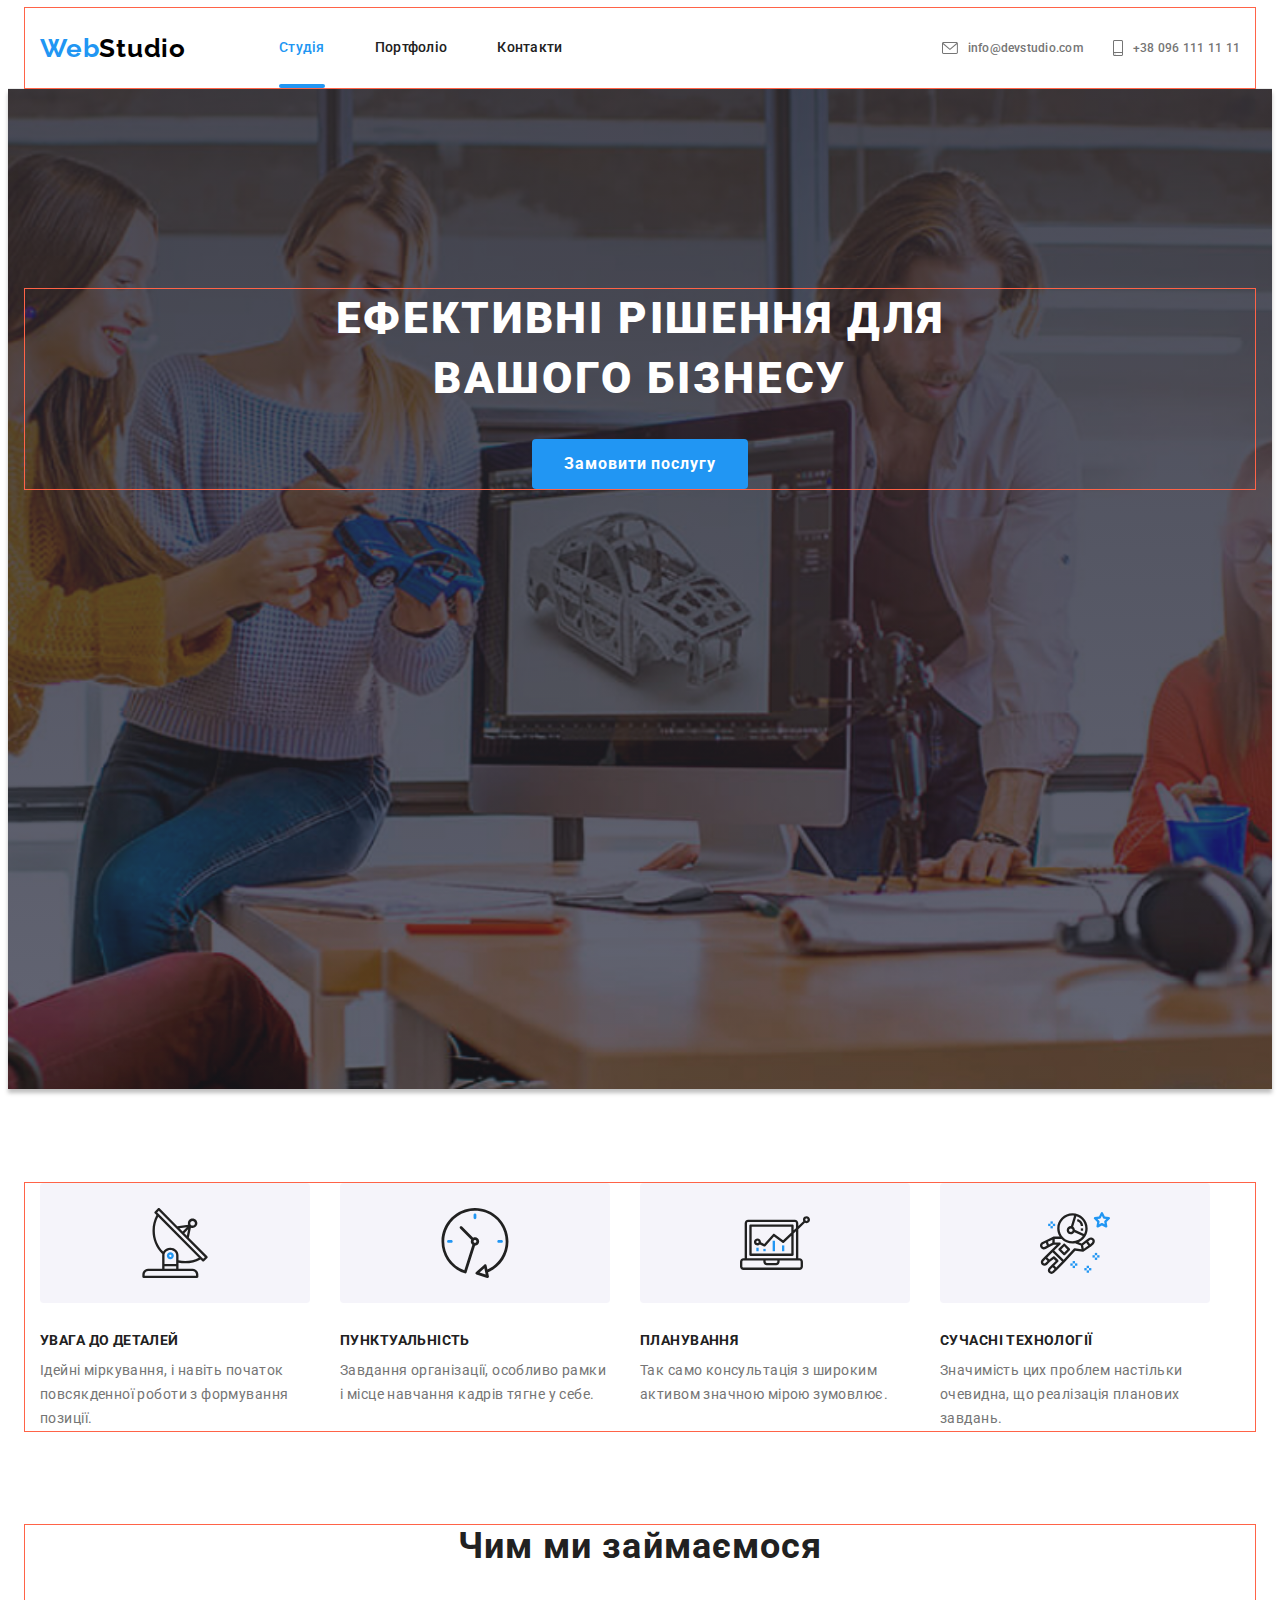
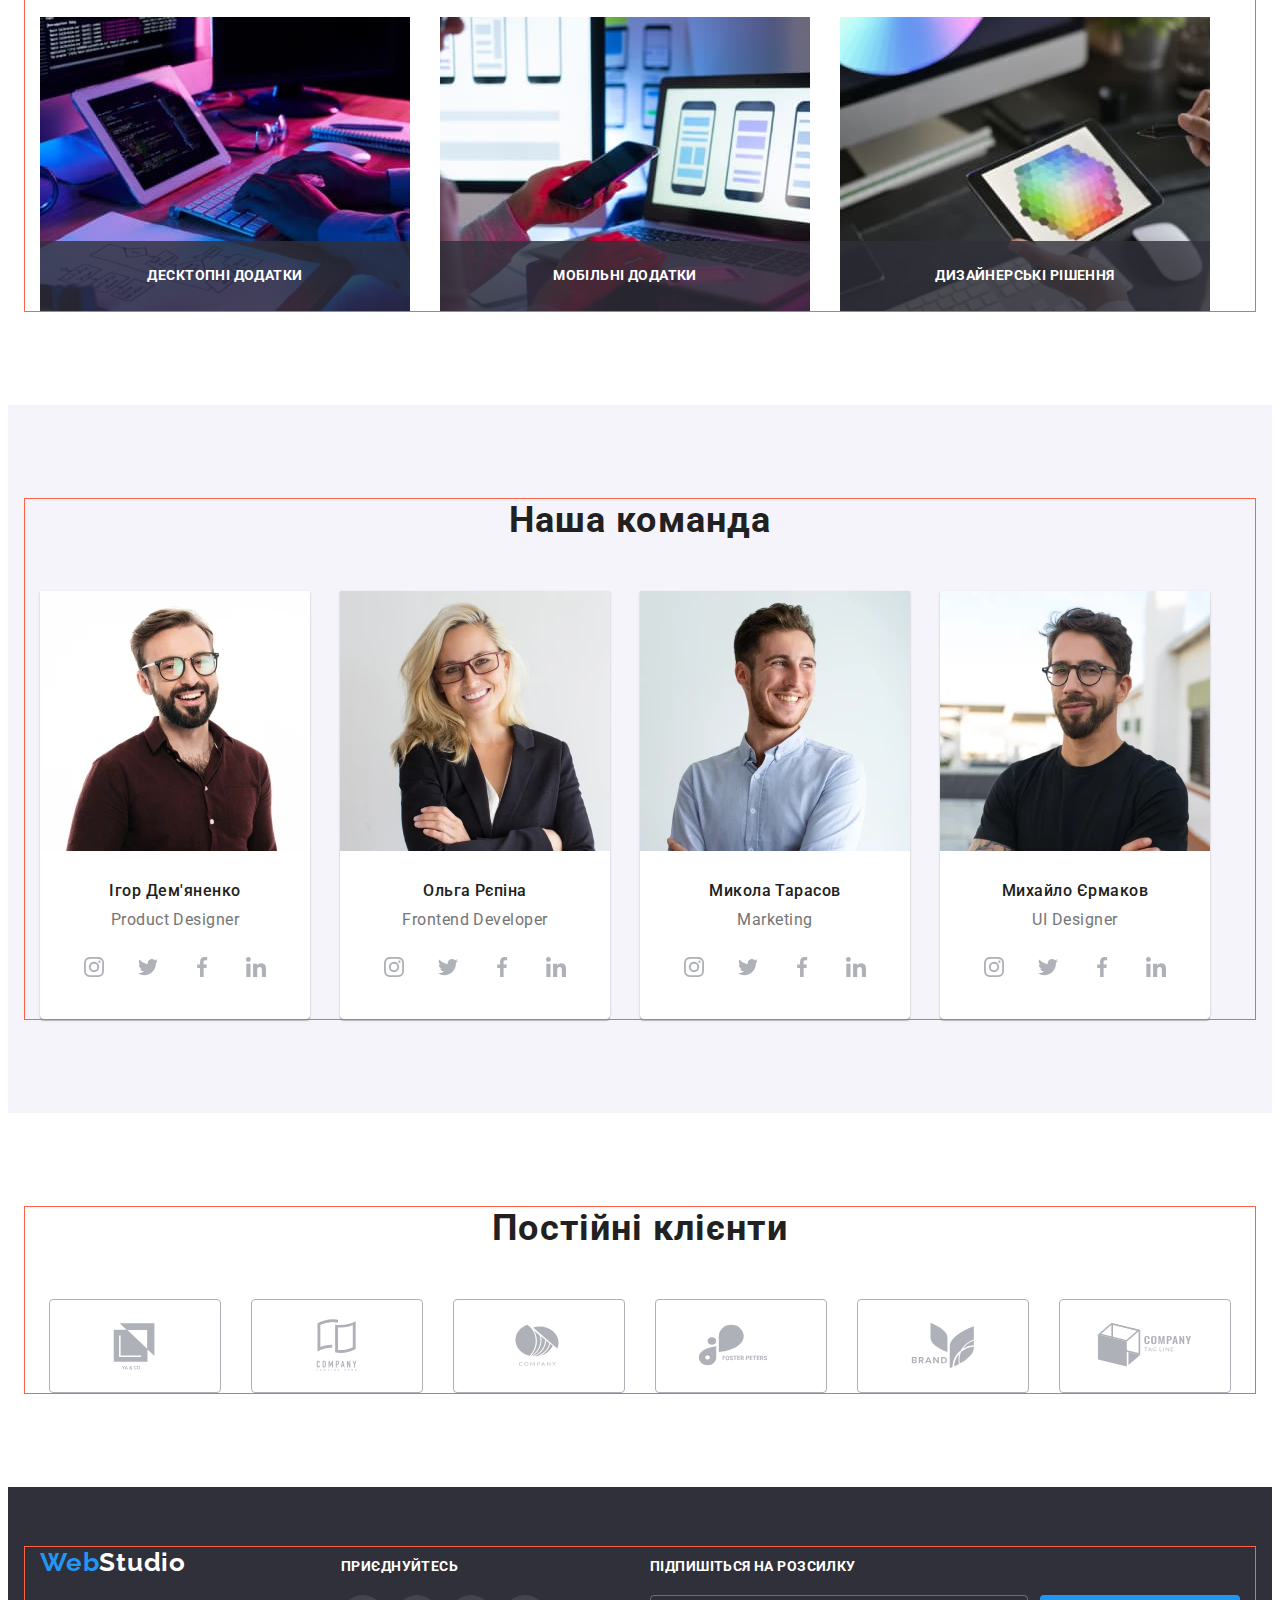
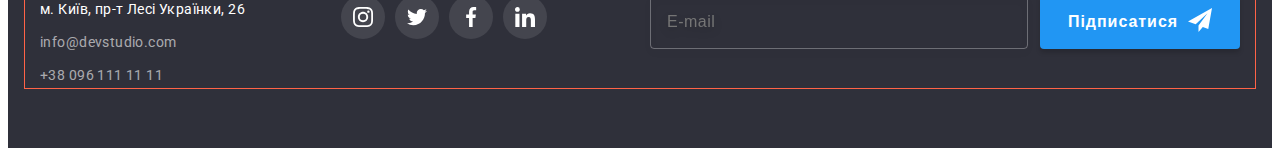
==== commit 312c69ce: "add webp format to team imgs" ====
--- a/index.html
+++ b/index.html
@@ -184,18 +184,39 @@
           <h2 class="team__title">Наша команда</h2>
           <ul class="team__list list">
             <li class="team__item">
+              <!-- 270 desc, 354 tabl, 450 mob -->
               <picture>
+                <source
+                  media="(min-width: 1200px)"
+                  srcset="./images/team/img1_lg@1x.webp 1x, ./images/team/img1_lg@2x.webp 2x"
+                  type="image/webp"
+                />
                 <source
                   media="(min-width: 1200px)"
                   srcset="./images/team/img1_lg@1x.jpg 1x, ./images/team/img1_lg@2x.jpg 2x"
+                  type="image/jpg"
+                />
+
+                <source
+                  media="(min-width: 768px)"
+                  srcset="./images/team/img1_md@1x.webp 1x, ./images/team/img1_md@2x.webp 2x"
+                  type="image/webp"
                 />
                 <source
                   media="(min-width: 768px)"
                   srcset="./images/team/img1_md@1x.jpg 1x, ./images/team/img1_md@2x.jpg 2x"
+                  type="image/jpg"
+                />
+
+                <source
+                  media="(max-width: 767px)"
+                  srcset="./images/team/img1_sm@1x.webp 1x, ./images/team/img1_sm@2x.webp 2x"
+                  type="image/webp"
                 />
                 <source
                   media="(max-width: 767px)"
                   srcset="./images/team/img1_sm@1x.jpg 1x, ./images/team/img1_sm@2x.jpg 2x"
+                  type="image/jpg"
                 />
 
                 <img
@@ -205,9 +226,6 @@
                   height="460"
                 />
               </picture>
-
-              <!-- 270 desc, 354 tabl, 450 mob -->
-
               <div class="member">
                 <h3 class="team__member">Ігор Дем'яненко</h3>
                 <p lang="en" class="team__position">Product Designer</p>
@@ -247,15 +265,35 @@
               <picture>
                 <source
                   media="(min-width: 1200px)"
+                  srcset="./images/team/img2_lg@1x.webp 1x, ./images/team/img2_lg@2x.webp 2x"
+                  type="image/webp"
+                />
+                <source
+                  media="(min-width: 1200px)"
                   srcset="./images/team/img2_lg@1x.jpg 1x, ./images/team/img2_lg@2x.jpg 2x"
+                  type="image/jpg"
+                />
+
+                <source
+                  media="(min-width: 768px)"
+                  srcset="./images/team/img2_md@1x.webp 1x, ./images/team/img2_md@2x.webp 2x"
+                  type="image/webp"
                 />
                 <source
                   media="(min-width: 768px)"
                   srcset="./images/team/img2_md@1x.jpg 1x, ./images/team/img2_md@2x.jpg 2x"
+                  type="image/jpg"
+                />
+
+                <source
+                  media="(max-width: 767px)"
+                  srcset="./images/team/img2_sm@1x.webp 1x, ./images/team/img2_sm@2x.webp 2x"
+                  type="image/webp"
                 />
                 <source
                   media="(max-width: 767px)"
                   srcset="./images/team/img2_sm@1x.jpg 1x, ./images/team/img2_sm@2x.jpg 2x"
+                  type="image/jpg"
                 />
 
                 <img
@@ -304,15 +342,35 @@
               <picture>
                 <source
                   media="(min-width: 1200px)"
+                  srcset="./images/team/img3_lg@1x.webp 1x, ./images/team/img3_lg@2x.webp 2x"
+                  type="image/webp"
+                />
+                <source
+                  media="(min-width: 1200px)"
                   srcset="./images/team/img3_lg@1x.jpg 1x, ./images/team/img3_lg@2x.jpg 2x"
+                  type="image/jpg"
+                />
+
+                <source
+                  media="(min-width: 768px)"
+                  srcset="./images/team/img3_md@1x.webp 1x, ./images/team/img3_md@2x.webp 2x"
+                  type="image/webp"
                 />
                 <source
                   media="(min-width: 768px)"
                   srcset="./images/team/img3_md@1x.jpg 1x, ./images/team/img3_md@2x.jpg 2x"
+                  type="image/jpg"
+                />
+
+                <source
+                  media="(max-width: 767px)"
+                  srcset="./images/team/img3_sm@1x.webp 1x, ./images/team/img3_sm@2x.webp 2x"
+                  type="image/webp"
                 />
                 <source
                   media="(max-width: 767px)"
                   srcset="./images/team/img3_sm@1x.jpg 1x, ./images/team/img3_sm@2x.jpg 2x"
+                  type="image/jpg"
                 />
 
                 <img
@@ -373,15 +431,35 @@
               <picture>
                 <source
                   media="(min-width: 1200px)"
+                  srcset="./images/team/img4_lg@1x.webp 1x, ./images/team/img4_lg@2x.webp 2x"
+                  type="image/webp"
+                />
+                <source
+                  media="(min-width: 1200px)"
                   srcset="./images/team/img4_lg@1x.jpg 1x, ./images/team/img4_lg@2x.jpg 2x"
+                  type="image/jpg"
+                />
+
+                <source
+                  media="(min-width: 768px)"
+                  srcset="./images/team/img4_md@1x.webp 1x, ./images/team/img4_md@2x.webp 2x"
+                  type="image/webp"
                 />
                 <source
                   media="(min-width: 768px)"
                   srcset="./images/team/img4_md@1x.jpg 1x, ./images/team/img4_md@2x.jpg 2x"
+                  type="image/jpg"
+                />
+
+                <source
+                  media="(max-width: 767px)"
+                  srcset="./images/team/img4_sm@1x.webp 1x, ./images/team/img4_sm@2x.webp 2x"
+                  type="image/webp"
                 />
                 <source
                   media="(max-width: 767px)"
                   srcset="./images/team/img4_sm@1x.jpg 1x, ./images/team/img4_sm@2x.jpg 2x"
+                  type="image/jpg"
                 />
 
                 <img
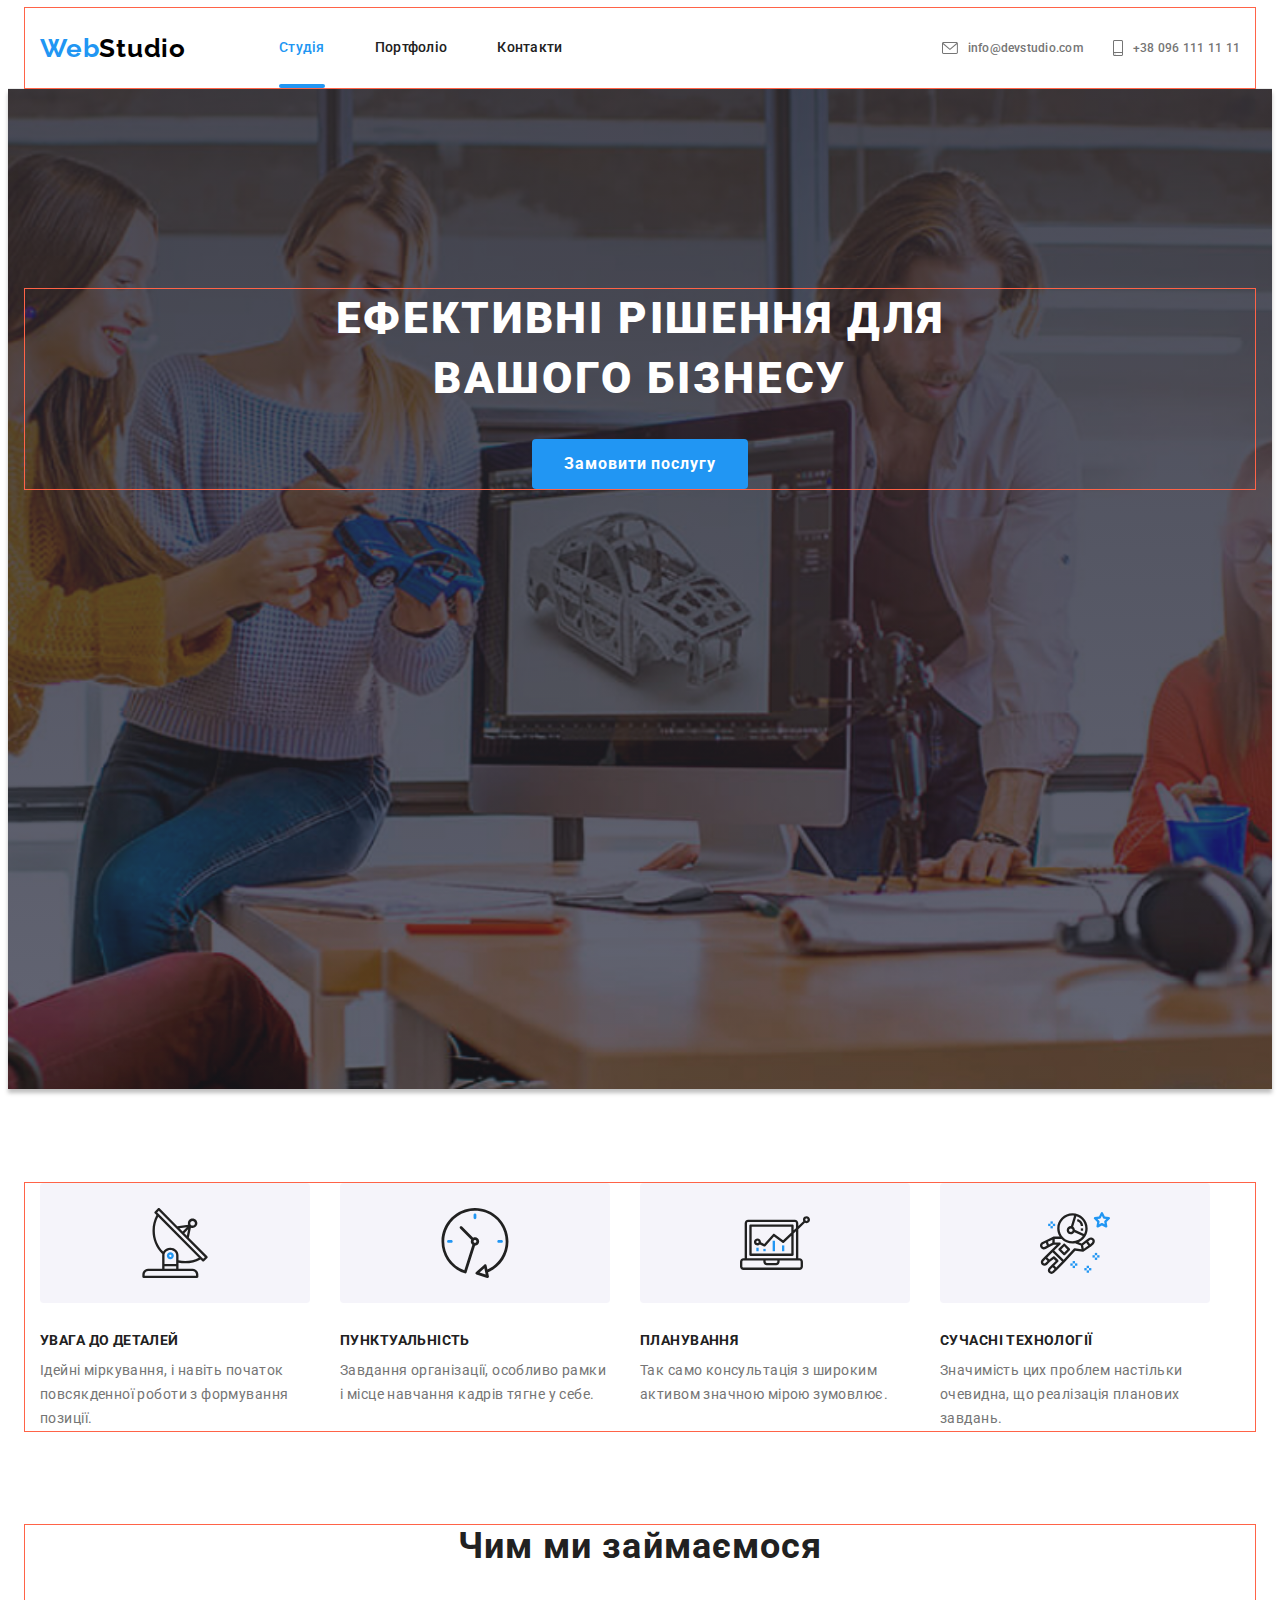
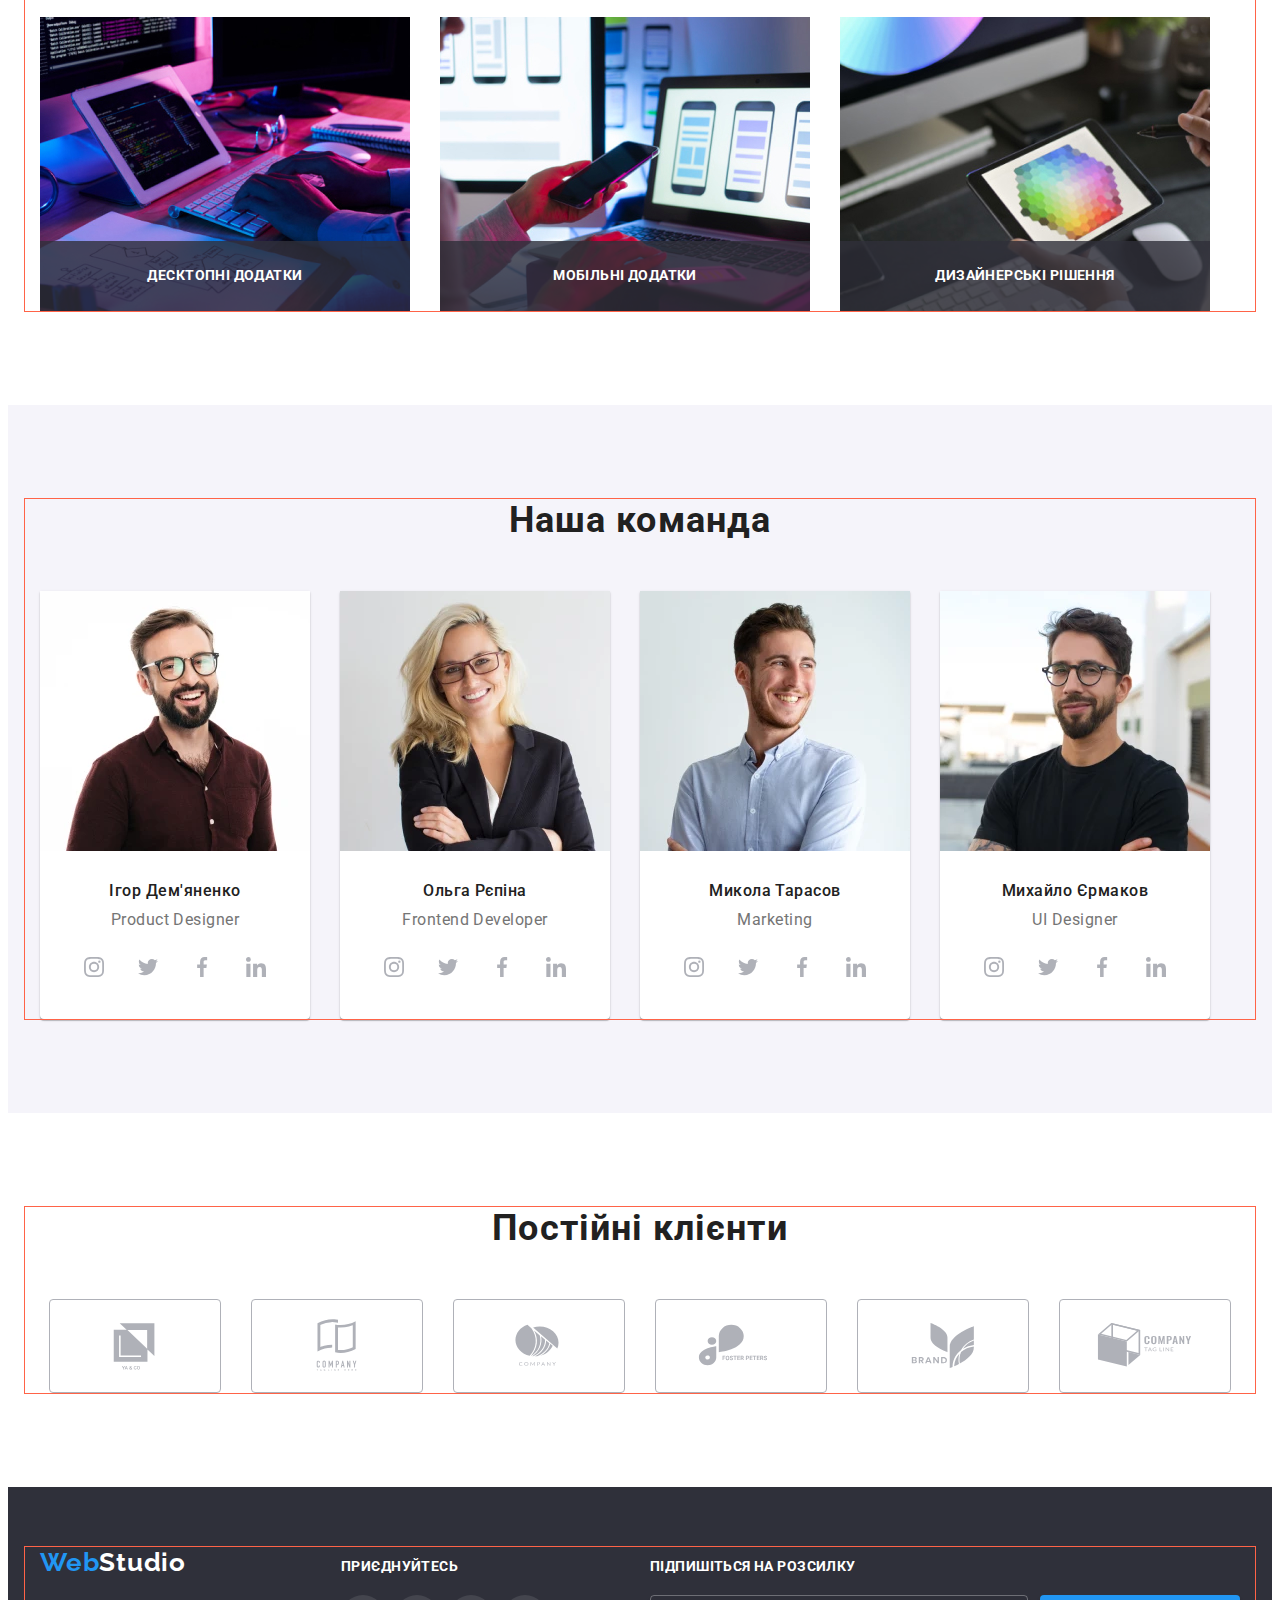
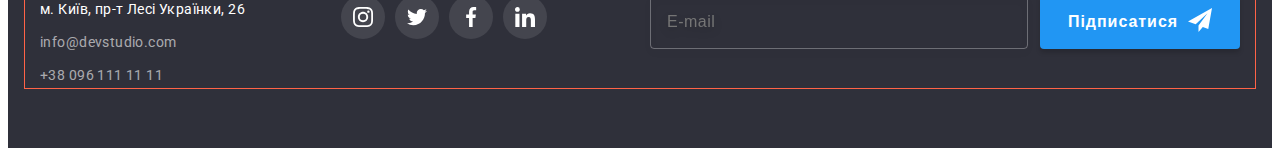
==== commit 93f330ed: "Add retina img into services section" ====
--- a/index.html
+++ b/index.html
@@ -134,32 +134,24 @@
           <ul class="services__list list">
             <li class="services__item">
               <img
-                src="./images/services-section/service1.jpg"
+                srcset="
+                  ./images/services-section/img_1_370@1x.jpg 1x,
+                  ./images/services-section/img_1_740@2x.jpg 2x
+                "
+                src="./images/services-section/img_1_370@1x.jpg"
                 alt="Наша робота 1"
                 width="370"
                 height="294"
               />
-              <!-- <img
-                srcset="
-                  ./images/services-section/img_1_370.jpg 370w,
-                  ./images/services-section/img_2_370.jpg 370w,
-                  ./images/services-section/img_3_370.jpg 370w,
-                  ./images/services-section/img_1_740.jpg 740w,
-                  ./images/services-section/img_2_740.jpg 740w,
-                  ./images/services-section/img_3_740.jpg 740w
-                "
-                sizes="(min-width: 1200px) 370px, (min-width: ) 320px, "
-                src="./images/services/img_1_370.jpg"
-                alt="Наша робота 1"
-                width="370"
-                height="294"
-              /> -->
-
               <p class="services__name">Десктопні додатки</p>
             </li>
             <li class="services__item">
               <img
-                src="./images/services-section/service2.jpg"
+                srcset="
+                  ./images/services-section/img_2_370@1x.jpg 1x,
+                  ./images/services-section/img_2_740@2x.jpg 2x
+                "
+                src="./images/services-section/img_2_370@1x.jpg"
                 alt="Наша робота 2"
                 width="370"
                 height="294"
@@ -168,7 +160,11 @@
             </li>
             <li class="services__item">
               <img
-                src="./images/services-section/service3.jpg"
+                srcset="
+                  ./images/services-section/img_3_370@1x.jpg 1x,
+                  ./images/services-section/img_3_740@2x.jpg 2x
+                "
+                src="./images/services-section/img_3_370@1x.jpg"
                 alt="Наша робота 3"
                 width="370"
                 height="294"
